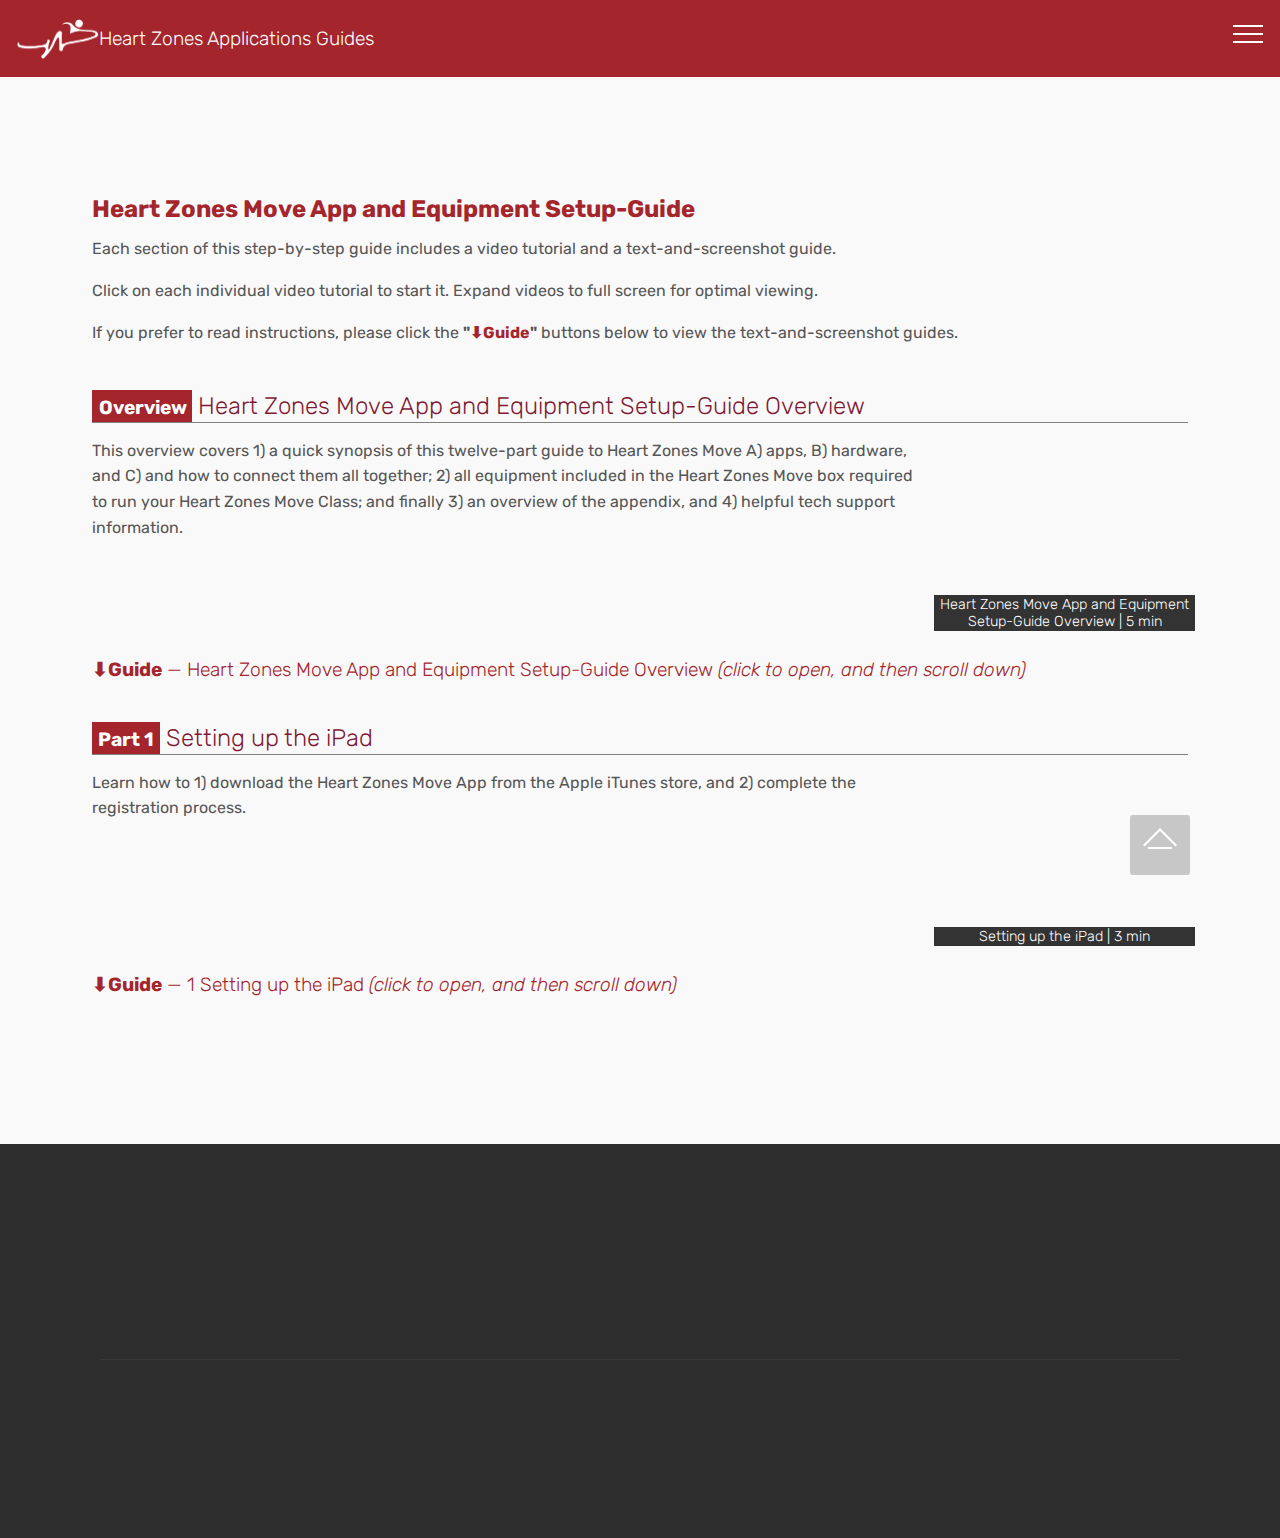
==== index.html @ 2a4f3ea7 "Minor edits" ====
<!DOCTYPE html>
<html  >
<head>
  
  <meta charset="UTF-8">
  <meta http-equiv="X-UA-Compatible" content="IE=edge">
  
  <meta name="viewport" content="width=device-width, initial-scale=1, minimum-scale=1">
  <link rel="shortcut icon" href="assets/images/hzlogo-128x64.png" type="image/x-icon">
  <meta name="description" content="">
  
  
  <title>Move App</title>
  <link rel="stylesheet" href="assets/web/assets/mobirise-icons/mobirise-icons.css">
  <link rel="stylesheet" href="assets/icon54-v4/style.css">
  <link rel="stylesheet" href="assets/bootstrap/css/bootstrap.min.css">
  <link rel="stylesheet" href="assets/bootstrap/css/bootstrap-grid.min.css">
  <link rel="stylesheet" href="assets/bootstrap/css/bootstrap-reboot.min.css">
  <link rel="stylesheet" href="assets/tether/tether.min.css">
  <link rel="stylesheet" href="assets/animatecss/animate.min.css">
  <link rel="stylesheet" href="assets/dropdown/css/style.css">
  <link rel="stylesheet" href="assets/theme/css/style.css">
  <link rel="preload" as="style" href="assets/mobirise/css/mbr-additional.css"><link rel="stylesheet" href="assets/mobirise/css/mbr-additional.css" type="text/css">
  
  
  
  
</head>
<body>
  
  <section class="menu cid-sgdgTJxlv2" once="menu" id="menu2-5">

    

    <nav class="navbar navbar-expand beta-menu navbar-dropdown align-items-center navbar-fixed-top collapsed">
        <button class="navbar-toggler navbar-toggler-right" type="button" data-toggle="collapse" data-target="#navbarSupportedContent" aria-controls="navbarSupportedContent" aria-expanded="false" aria-label="Toggle navigation">
            <div class="hamburger">
                <span></span>
                <span></span>
                <span></span>
                <span></span>
            </div>
        </button>
        <div class="menu-logo">
            <div class="navbar-brand">
                <span class="navbar-logo">
                    
                        <img src="assets/images/hzlogowhite-166x83.png" alt="Heart Zones Logo" title="" style="height: 2.6rem;">
                    
                </span>
                <span class="navbar-caption-wrap"><a class="navbar-caption text-white display-1">Heart Zones Applications Guides</a></span>
            </div>
        </div>
        <div class="collapse navbar-collapse" id="navbarSupportedContent">
            <ul class="navbar-nav nav-dropdown nav-right" data-app-modern-menu="true"><li class="nav-item">
                    <a class="nav-link link text-secondary text-primary display-4" href="https://heartzones.com/" target="_blank">
                        Main Website&nbsp;</a>
                </li><li class="nav-item"><a class="nav-link link text-secondary text-primary display-4" href="https://heartzones.com/contact-us/" target="_blank">
                        Contact Us&nbsp;</a></li></ul>
            
        </div>
    </nav>
</section>

<section class="mbr-section article content1 cid-sgdrpY4W0H" id="content1-b">
    
     

    <div class="container">
        <div class="media-container-row">
            <div class="mbr-text col-14 col-md-12 mbr-fonts-style display-5"><strong>Heart Zones Move App and Equipment Setup-Guide</strong></div>
        </div>
    </div>
        
    <a name="hallucinate"></a>

</section>

<section class="mbr-section article content1 cid-sgdqo9jwJT" id="content1-9">
    
     

    <div class="container">
        <div class="media-container-row">
            <div class="mbr-text col-14 col-md-12 mbr-fonts-style display-7"><p><span style="font-size: 1rem;">Each section of this step-by-step guide includes a video tutorial and a text-and-screenshot guide.&nbsp;</span></p><p><span style="font-size: 1rem;">Click on each individual video tutorial to start it. Expand videos to full screen for optimal viewing. </span></p><p><span style="font-size: 1rem;">If you prefer to read instructions, please click the <strong>"</strong></span><span style="font-size: 1rem; color: #a4252c;"><strong>⬇︎Guide</strong></span><span style="font-size: 1rem;"><strong>"</strong> buttons below to view the text-and-screenshot guides.&nbsp;&nbsp;</span></p></div>
        </div>
    </div>
        
    <a name="hallucinate"></a>

</section>

<section class="features10 cid-sguHgMEzos" id="features10-d">

    

    
    <div class="container">
        <div class="media-container-row">
            <div class="title col-12 col-md-12">
                <div class="media mb-0">
                    
                    
                    
                </div>
                <div class="card-box">
                    <p class="mbr-section-subtitle align-center mbr-light mbr-fonts-style display-5" style="margin-bottom: 0rem; border-bottom: 1px solid grey;"><span style="color: #fff; background: #A4252C; font-size: 1.2rem; padding: .4rem .1rem .2rem .1rem;">&nbsp;<strong>Overview&nbsp;</strong></span>&nbsp;Heart Zones Move App and Equipment Setup-Guide Overview</p>
                </div>
            </div>

            

            

            
        </div>
    </div>
</section>

<section class="header7 cid-sguHl6Md0M" id="header7-e">

    

    

    <div class="container">
        <div class="media-container-row">

            <div class="media-content align-right">
                
                <div class="mbr-section-text mbr-white pb-0">
                    <p class="mbr-text mbr-fonts-style display-7">This overview covers 1) a quick synopsis of this twelve-part guide to Heart Zones Move A) apps, B) hardware, and C) and how to connect them all together; 2) all equipment included in the Heart Zones Move box required to run your Heart Zones Move Class; and finally 3) an overview of the appendix, and 4) helpful tech support information.</p>
                </div>
                
            </div>


           <div>
               <div style="margin-bottom: -.5rem;"><iframe width="261px" height="100%" background="#333" src="https://www.youtube.com/embed/Lqd-XTZVQ7I" frameborder="0" allow="accelerometer; autoplay; encrypted-media; gyroscope; picture-in-picture" allowfullscreen=""></iframe>
               </div>
               <div style="text-align: center; width: 261px; background: #333; color: white;  line-height: 1rem; padding: 0.1rem 0rem 0.1rem 0rem;"><span class="mbr-gallery-title mbr-fonts-style display-4" style="font-size: .9em;">Heart Zones Move App and Equipment Setup-Guide Overview | 5 min</span>
               </div>
          </div>

        </div>
    </div>
</section>

<section class="accordion1 cid-sguHo7YD68" id="accordion1-f">

    
    <div class="container">
    

        <div class="media-container-row">
            <div class="col-12 col-md-12">
                <div class="section-head text-center space30">
                    
                </div>
                <div class="clearfix"></div>
                <div id="bootstrap-accordion_5" class="panel-group accordionStyles accordion" role="tablist" aria-multiselectable="true">
                    <div class="card">
                        <div class="card-header" role="tab" id="headingOne">
                            <a role="button" class="panel-title collapsed text-black" data-toggle="collapse" data-core="" href="#collapse1_5" aria-expanded="false" aria-controls="collapse1">
                                <h4 class="mbr-fonts-style display-2">
                                    <strong>⬇︎Guide</strong> — Heart Zones Move App and Equipment Setup-Guide Overview&nbsp;<em>(click to open, and then scroll down)</em></h4>
                            </a>
                        </div>
                        <div id="collapse1_5" class="panel-collapse noScroll collapse " role="tabpanel" aria-labelledby="headingOne" data-parent="#bootstrap-accordion_5">
                            <div class="panel-body p-0">
                                

                                
                                
                                
                             
                                
                                
                                
                                
 <div class="container" style="margin-top: 0rem;">
        <div class="media-container-row" style="margin-top: 0rem;">
            <div class="col-12 col-md-12" style="margin-bottom: 0rem;">
                
                <div class="media-container-row" style="margin-bottom: 0rem;">
                    <div class="media-content" style="margin-bottom: 0rem;">
                        <div class="mbr-section-text" style="margin-bottom: 0rem;">
                            <p class="mbr-text align-right mb-0 mbr-fonts-style display-7">First, open the Apple  App store on your iPad. &nbsp;</p>
                        </div>
                    </div>
                    <div class="mbr-figure" style="width: 180%;">
                     <img src="file:///Users/Zeno/Library/Application%20Support/Mobirise.com/Mobirise/virtualdavid_0040gmail_002ecom/addons/mobirise4/components" alt="Action-Perception Cycle Diagram" title="">  
                    </div>
                </div>
            </div>
        </div>
    </div>
                                
                                
                                
                                                                    <p class="mbr-fonts-style panel-text display-7" style=" border-bottom: 0px solid grey;"></p>
                                
 <div class="container">
        <div class="media-container-row">
            <div class="col-12 col-md-12">
                <div class="media-container-row">
                    <div class="media-content">
                        <div class="mbr-section-text">
                            <p class="mbr-text align-right mb-0 mbr-fonts-style display-7">Type into the app search field "heart zones move."&nbsp; <br><br>Click the "Search" button.&nbsp;<br></p>
                        </div>
                    </div>
                    <div class="mbr-figure" style="width: 180%;">
                     <img src="file:///Users/Zeno/Library/Application%20Support/Mobirise.com/Mobirise/virtualdavid_0040gmail_002ecom/addons/mobirise4/components" alt="Action-Perception Cycle Diagram" title="">  
                    </div>
                </div>
            </div>
        </div>
    </div>
                                
                                
                                                                    <p class="mbr-fonts-style panel-text display-7" style=" border-top: 0px solid grey;"></p>
                                
 <div class="container">
        <div class="media-container-row">
            <div class="col-12 col-md-12">
                <div class="media-container-row">
                    <div class="media-content">
                        <div class="mbr-section-text">
                            <p class="mbr-text align-right mb-0 mbr-fonts-style display-7">If the Heart Zones Move app does not appear try adjusting the filter in the upper-left corner to “iPad only”. <br><br>Tap download icon and wait for the app to install.</p>
                        </div>
                    </div>
                    <div class="mbr-figure" style="width: 180%;">
                     <img src="file:///Users/Zeno/Library/Application%20Support/Mobirise.com/Mobirise/virtualdavid_0040gmail_002ecom/addons/mobirise4/components" alt="Action-Perception Cycle Diagram" title="">  
                    </div>
                </div>
            </div>
        </div>
    </div>
                                
                                
      
                                                                
                                
                                                                    <p class="mbr-fonts-style panel-text display-7" style=" border-top: 0px solid grey;"></p>
                                
 <div class="container">
        <div class="media-container-row">
            <div class="col-12 col-md-12">
                <div class="media-container-row">
                    <div class="media-content">
                        <div class="mbr-section-text">
                            <p class="mbr-text align-right mb-0 mbr-fonts-style display-7">Click the "open" button when the Heart Zones Move app has finished downloading.&nbsp;</p>
                        </div>
                    </div>
                    <div class="mbr-figure" style="width: 180%;">
                     <img src="file:///Users/Zeno/Library/Application%20Support/Mobirise.com/Mobirise/virtualdavid_0040gmail_002ecom/addons/mobirise4/components" alt="Action-Perception Cycle Diagram" title="">  
                    </div>
                </div>
            </div>
        </div>
    </div>
                                
           
                                
                                
                                
                                                                    <p class="mbr-fonts-style panel-text display-7"></p>

 <div class="container">
        <div class="media-container-row">
            <div class="col-12 col-md-12">
                <div class="media-container-row">
                    <div class="media-content">
                        <div class="mbr-section-text">
                            <p class="mbr-text align-right mb-0 mbr-fonts-style display-7">Click "Allow" if this option is presented to you. &nbsp;&nbsp;</p>
                        </div>
                    </div>
                    <div class="mbr-figure" style="width: 180%;">
                     <img src="file:///Users/Zeno/Library/Application%20Support/Mobirise.com/Mobirise/virtualdavid_0040gmail_002ecom/addons/mobirise4/components" alt="Action-Perception Cycle Diagram" title="">  
                    </div>
                </div>
            </div>
        </div>
    </div>

                                
                                

                                                                     <p class="mbr-fonts-style panel-text display-7"></p>

 <div class="container">
        <div class="media-container-row">
            <div class="col-12 col-md-12">
                <div class="media-container-row">
                    <div class="media-content">
                        <div class="mbr-section-text">
                            <p class="mbr-text align-right mb-0 mbr-fonts-style display-7">Click "OK" to enable turn on your Bluetooth. &nbsp;This option will not appear if Bluetooth is on.</p>
                        </div>
                    </div>
                    <div class="mbr-figure" style="width: 180%;">
                     <img src="file:///Users/Zeno/Library/Application%20Support/Mobirise.com/Mobirise/virtualdavid_0040gmail_002ecom/addons/mobirise4/components" alt="Action-Perception Cycle Diagram" title="">  
                    </div>
                </div>
            </div>
        </div>
    </div>
                                
                                
                                
                                
                                
                                
                                
                                                                                                    <p class="mbr-fonts-style panel-text display-7"></p>

 <div class="container">
        <div class="media-container-row">
            <div class="col-12 col-md-12">
                <div class="media-container-row">
                    <div class="media-content">
                        <div class="mbr-section-text">
                            <p class="mbr-text align-right mb-0 mbr-fonts-style display-7">Click the "Sign Up" button. &nbsp;<br><br>Signing up will remove the unlicensed message (bottom-right) and give you full use of the Heart Zones Move app.</p>
                        </div>
                    </div>
                    <div class="mbr-figure" style="width: 180%;">
                     <img src="file:///Users/Zeno/Library/Application%20Support/Mobirise.com/Mobirise/virtualdavid_0040gmail_002ecom/addons/mobirise4/components" alt="Action-Perception Cycle Diagram" title="">  
                    </div>
                </div>
            </div>
        </div>
    </div>
                                
                                
                                
                                
                                
                
                                
                                
                                

                                
                                
                                
                                
                                
                                
                                
                                
                                
                                
                                
                                
                                
                                
                                
                                
                                
                                
                                                                    <p class="mbr-fonts-style panel-text display-7"></p></div>
                        </div>
                    </div>
                    
                    
                    
                    
                    
                </div>
            </div>
        </div>
    </div>
</section>

<section class="features10 cid-sgdf4qibxy" id="features10-2">

    

    
    <div class="container">
        <div class="media-container-row">
            <div class="title col-12 col-md-12">
                <div class="media mb-0">
                    
                    
                    
                </div>
                <div class="card-box">
                    <p class="mbr-section-subtitle align-center mbr-light mbr-fonts-style display-5" style="margin-bottom: 0rem; border-bottom: 1px solid grey;"><span style="color: #fff; background: #A4252C; font-size: 1.2rem; padding: .4rem .1rem .2rem .1rem;"><strong>&nbsp;Part 1</strong> </span>&nbsp;Setting up the iPad</p>
                </div>
            </div>

            

            

            
        </div>
    </div>
</section>

<section class="header7 cid-sgdn8DMhdA" id="header7-7">

    

    

    <div class="container">
        <div class="media-container-row">

            <div class="media-content align-right">
                
                <div class="mbr-section-text mbr-white pb-0">
                    <p class="mbr-text mbr-fonts-style display-7">Learn how to 1) download the Heart Zones Move App from the Apple iTunes store, and 2) complete the registration process.</p>
                </div>
                
            </div>


           <div>
               <div style="margin-bottom: -.5rem;"><iframe width="261px" height="100%" background="#333" src="https://www.youtube.com/embed/b8Zt4z0sBzw" frameborder="0" allow="accelerometer; autoplay; encrypted-media; gyroscope; picture-in-picture" allowfullscreen=""></iframe>
               </div>
               <div style="text-align: center; width: 261px; background: #333; color: white;  line-height: 1rem; padding: 0.1rem 0rem 0.1rem 0rem;"><span class="mbr-gallery-title mbr-fonts-style display-4" style="font-size: .9em;">Setting up the iPad | 3 min</span>
               </div>
          </div>

        </div>
    </div>
</section>

<section class="accordion1 cid-sgdfcOLpGk" id="accordion1-4">

    
    <div class="container">
    

        <div class="media-container-row">
            <div class="col-12 col-md-12">
                <div class="section-head text-center space30">
                    
                </div>
                <div class="clearfix"></div>
                <div id="bootstrap-accordion_8" class="panel-group accordionStyles accordion" role="tablist" aria-multiselectable="true">
                    <div class="card">
                        <div class="card-header" role="tab" id="headingOne">
                            <a role="button" class="panel-title collapsed text-black" data-toggle="collapse" data-core="" href="#collapse1_8" aria-expanded="false" aria-controls="collapse1">
                                <h4 class="mbr-fonts-style display-2">
                                    <strong>⬇︎Guide</strong> — 1 Setting up the iPad <em>(click to open, and then scroll down)</em></h4>
                            </a>
                        </div>
                        <div id="collapse1_8" class="panel-collapse noScroll collapse " role="tabpanel" aria-labelledby="headingOne" data-parent="#bootstrap-accordion_8">
                            <div class="panel-body p-0">
                                

                                
                                
                                
                             
                                
                                
                                
                                
 <div class="container" style="margin-top: 0rem;">
        <div class="media-container-row" style="margin-top: 0rem;">
            <div class="col-12 col-md-12" style="margin-bottom: 0rem;">
                
                <div class="media-container-row" style="margin-bottom: 0rem;">
                    <div class="media-content" style="margin-bottom: 0rem;">
                        <div class="mbr-section-text" style="margin-bottom: 0rem;">
                            <p class="mbr-text align-right mb-0 mbr-fonts-style display-7">First, open the Apple  App store on your iPad. &nbsp;</p>
                        </div>
                    </div>
                    <div class="mbr-figure" style="width: 180%;">
                     <img src="assets/images/1.png" alt="Action-Perception Cycle Diagram" title="">  
                    </div>
                </div>
            </div>
        </div>
    </div>
                                
                                
                                
                                                                    <p class="mbr-fonts-style panel-text display-7" style=" border-bottom: 0px solid grey;"></p>
                                
 <div class="container">
        <div class="media-container-row">
            <div class="col-12 col-md-12">
                <div class="media-container-row">
                    <div class="media-content">
                        <div class="mbr-section-text">
                            <p class="mbr-text align-right mb-0 mbr-fonts-style display-7">Type into the app search field "heart zones move."&nbsp; <br><br>Click the "Search" button.&nbsp;<br></p>
                        </div>
                    </div>
                    <div class="mbr-figure" style="width: 180%;">
                     <img src="assets/images/2.png" alt="Action-Perception Cycle Diagram" title="">  
                    </div>
                </div>
            </div>
        </div>
    </div>
                                
                                
                                                                    <p class="mbr-fonts-style panel-text display-7" style=" border-top: 0px solid grey;"></p>
                                
 <div class="container">
        <div class="media-container-row">
            <div class="col-12 col-md-12">
                <div class="media-container-row">
                    <div class="media-content">
                        <div class="mbr-section-text">
                            <p class="mbr-text align-right mb-0 mbr-fonts-style display-7">If the Heart Zones Move app does not appear try adjusting the filter in the upper-left corner to “iPad only”. <br><br>Tap download icon and wait for the app to install.</p>
                        </div>
                    </div>
                    <div class="mbr-figure" style="width: 180%;">
                     <img src="assets/images/3download-1292x969.png" alt="Action-Perception Cycle Diagram" title="">  
                    </div>
                </div>
            </div>
        </div>
    </div>
                                
                                
      
                                                                
                                
                                                                    <p class="mbr-fonts-style panel-text display-7" style=" border-top: 0px solid grey;"></p>
                                
 <div class="container">
        <div class="media-container-row">
            <div class="col-12 col-md-12">
                <div class="media-container-row">
                    <div class="media-content">
                        <div class="mbr-section-text">
                            <p class="mbr-text align-right mb-0 mbr-fonts-style display-7">Click the "open" button when the Heart Zones Move app has finished downloading.&nbsp;</p>
                        </div>
                    </div>
                    <div class="mbr-figure" style="width: 180%;">
                     <img src="assets/images/3open-1292x969.png" alt="Action-Perception Cycle Diagram" title="">  
                    </div>
                </div>
            </div>
        </div>
    </div>
                                
           
                                
                                
                                
                                                                    <p class="mbr-fonts-style panel-text display-7"></p>

 <div class="container">
        <div class="media-container-row">
            <div class="col-12 col-md-12">
                <div class="media-container-row">
                    <div class="media-content">
                        <div class="mbr-section-text">
                            <p class="mbr-text align-right mb-0 mbr-fonts-style display-7">Click "Allow" if this option is presented to you. &nbsp;&nbsp;</p>
                        </div>
                    </div>
                    <div class="mbr-figure" style="width: 180%;">
                     <img src="assets/images/4.png" alt="Action-Perception Cycle Diagram" title="">  
                    </div>
                </div>
            </div>
        </div>
    </div>

                                
                                

                                                                     <p class="mbr-fonts-style panel-text display-7"></p>

 <div class="container">
        <div class="media-container-row">
            <div class="col-12 col-md-12">
                <div class="media-container-row">
                    <div class="media-content">
                        <div class="mbr-section-text">
                            <p class="mbr-text align-right mb-0 mbr-fonts-style display-7">Click "OK" to enable turn on your Bluetooth. &nbsp;This option will not appear if Bluetooth is on.</p>
                        </div>
                    </div>
                    <div class="mbr-figure" style="width: 180%;">
                     <img src="assets/images/5.png" alt="Action-Perception Cycle Diagram" title="">  
                    </div>
                </div>
            </div>
        </div>
    </div>
                                
                                
                                
                                
                                
                                
                                
                                                                                                    <p class="mbr-fonts-style panel-text display-7"></p>

 <div class="container">
        <div class="media-container-row">
            <div class="col-12 col-md-12">
                <div class="media-container-row">
                    <div class="media-content">
                        <div class="mbr-section-text">
                            <p class="mbr-text align-right mb-0 mbr-fonts-style display-7">Click the "Sign Up" button. &nbsp;<br><br>Signing up will remove the unlicensed message (bottom-right) and give you full use of the Heart Zones Move app.</p>
                        </div>
                    </div>
                    <div class="mbr-figure" style="width: 180%;">
                     <img src="assets/images/6signup-1292x969.png" alt="Action-Perception Cycle Diagram" title="">  
                    </div>
                </div>
            </div>
        </div>
    </div>
                                
                                
                                
                                
                                
                
                                
                                
                                

                                
                                
                                
                                
                                
                                
                                
                                
                                
                                
                                
                                
                                
                                
                                
                                
                                
                                
                                                                    <p class="mbr-fonts-style panel-text display-7"></p></div>
                        </div>
                    </div>
                    
                    
                    
                    
                    
                </div>
            </div>
        </div>
    </div>
</section>

<section class="cid-sgdU7AFIzt" id="footer1-c">

    

    

    <div class="container">
        <div class="media-container-row content text-white">
            <div class="col-12 col-md-3">
                <div class="media-wrap">
                    <a href="#">
                        <img src="assets/images/hzlogo-192x96.png" alt="" title="">
                    </a>
                </div>
            </div>
            <div class="col-12 col-md-3 mbr-fonts-style display-7">

                <p class="mbr-text">North American Corporate Contacts: <br>2636 Fulton Ave Suite #100 Sacramento, California 95821, USA<br></p>
            </div>
            <div class="col-12 col-md-3 mbr-fonts-style display-7">

                <p class="mbr-text">Tech Support:<br><a href="mailto:support@heartzones.com" class="text-success">support@heartzones.com</a><br>Customer Support:<br><a href="mailto:staff@heartzones.com" class="text-primary">staff@heartzones.com</a><br><a href="mailto:support@heartzones.com" class="text-success"><br></a><br></p>
            </div>
            <div class="col-12 col-md-3 mbr-fonts-style display-7">
                       <p class="mbr-text">Phone:<br><br><a href="tel:+1-916-481-7283" class="text-primary">+1&nbsp;916-481-7283</a>, Extension 101<br></p>
                
            </div>
        </div>
        <div class="footer-lower">
            <div class="media-container-row">
                <div class="col-sm-12">

                    <hr>
                </div>
            </div>
            <div class="media-container-row mbr-white">
                <div class="col-sm-6 copyright">
                    <p class="mbr-text mbr-fonts-style display-7">
                        © Copyright 2020 Heart Zones, Inc - All Rights Reserved
                    </p>
                </div>

            </div>
        </div>
    </div>
</section>


<script src="assets/web/assets/jquery/jquery.min.js"></script>
  <script src="assets/popper/popper.min.js"></script>
  <script src="assets/bootstrap/js/bootstrap.min.js"></script>
  <script src="assets/tether/tether.min.js"></script>
  <script src="assets/smoothscroll/smooth-scroll.js"></script>
  <script src="assets/viewportchecker/jquery.viewportchecker.js"></script>
  <script src="assets/dropdown/js/nav-dropdown.js"></script>
  <script src="assets/dropdown/js/navbar-dropdown.js"></script>
  <script src="assets/touchswipe/jquery.touch-swipe.min.js"></script>
  <script src="assets/mbr-switch-arrow/mbr-switch-arrow.js"></script>
  <script src="assets/theme/js/script.js"></script>
  
  
  
 <div id="scrollToTop" class="scrollToTop mbr-arrow-up"><a style="text-align: center;"><i class="mbr-arrow-up-icon mbr-arrow-up-icon-cm cm-icon cm-icon-smallarrow-up"></i></a></div>
    <input name="animation" type="hidden">
  </body>
</html>
---- assets/theme/css/style.css ----
/*!
 * Mobirise v4 theme (https://mobirise.com/)
 * Copyright 2017 Mobirise
 */
section {
  background-color: #eeeeee;
}

.form-control:focus {
  box-shadow: none;
}

:focus {
  outline: none;
}

body {
  font-style: normal;
  line-height: 1.5;
}

section,
.container,
.container-fluid {
  position: relative;
  word-wrap: break-word;
}

a.mbr-iconfont:hover {
  text-decoration: none;
}

.article .lead p,
.article .lead ul,
.article .lead ol,
.article .lead pre,
.article .lead blockquote {
  margin-bottom: 0;
}

ul,
ol,
pre,
blockquote {
  margin-bottom: 2.3125rem;
}

pre {
  background: #f4f4f4;
  padding: 10px 24px;
  white-space: pre-wrap;
}

.inactive {
  -webkit-user-select: none;
  -moz-user-select: none;
  -ms-user-select: none;
  user-select: none;
  pointer-events: none;
  -webkit-user-drag: none;
  user-drag: none;
}

.mbr-section__comments .row {
  justify-content: center;
  -webkit-justify-content: center;
}

a {
  font-style: normal;
  font-weight: 400;
  cursor: pointer;
}

a, a:hover {
  text-decoration: none;
}

figure {
  margin-bottom: 0;
}

body {
  color: #232323;
}

h1,
h2,
h3,
h4,
h5,
h6,
.h1,
.h2,
.h3,
.h4,
.h5,
.h6,
.display-1,
.display-2,
.display-3,
.display-4 {
  line-height: 1;
  word-break: break-word;
  word-wrap: break-word;
}

.mbr-section-title {
  font-style: normal;
  line-height: 1.2;
}

.mbr-section-subtitle {
  line-height: 1.3;
}

.mbr-text {
  font-style: normal;
  line-height: 1.6;
}

b,
strong {
  font-weight: bold;
}

blockquote {
  padding: 10px 0 10px 20px;
  position: relative;
  border-left: 2px solid;
  border-color: #ff3366;
}

input:-webkit-autofill, input:-webkit-autofill:hover, input:-webkit-autofill:focus, input:-webkit-autofill:active {
  transition-delay: 9999s;
  transition-property: background-color, color;
}

textarea[type='hidden'] {
  display: none;
}

body {
  position: relative;
}

section {
  background-position: 50% 50%;
  background-repeat: no-repeat;
  background-size: cover;
}

section .mbr-background-video,
section .mbr-background-video-preview {
  position: absolute;
  bottom: 0;
  left: 0;
  right: 0;
  top: 0;
}

.hidden {
  visibility: hidden;
}

.mbr-z-index20 {
  z-index: 20;
}

/*! Base colors */
.mbr-white {
  color: #ffffff;
}

.mbr-black {
  color: #000000;
}

.mbr-bg-white {
  background-color: #ffffff;
}

.mbr-bg-black {
  background-color: #000000;
}

/*! Text-aligns */
.align-left {
  text-align: left;
}

.align-center {
  text-align: center;
}

.align-right {
  text-align: right;
}

@media (max-width: 767px) {
  .align-left,
  .align-center,
  .align-right,
  .mbr-section-btn,
  .mbr-section-title {
    text-align: center;
  }
}

/*! Font-weight  */
.mbr-light {
  font-weight: 300;
}

.mbr-regular {
  font-weight: 400;
}

.mbr-semibold {
  font-weight: 500;
}

.mbr-bold {
  font-weight: 700;
}

/*! Media  */
.media-size-item {
  -moz-flex: 1 1 auto;
  -o-flex: 1 1 auto;
  flex: 1 1 auto;
}

.media-content {
  flex-basis: 100%;
}

.media-container-row {
  display: flex;
  flex-direction: row;
  flex-wrap: wrap;
  justify-content: center;
  align-content: center;
  align-items: start;
}

.media-container-row .media-size-item {
  width: 400px;
}

.media-container-column {
  display: flex;
  flex-direction: column;
  flex-wrap: wrap;
  justify-content: center;
  align-content: center;
  align-items: stretch;
}

.media-container-column > * {
  width: 100%;
}

@media (min-width: 992px) {
  .media-container-row {
    flex-wrap: nowrap;
  }
}

figure {
  overflow: hidden;
}

figure[mbr-media-size] {
  transition: width 0.1s;
}

.mbr-figure img,
.mbr-figure iframe {
  display: block;
  width: 100%;
}

.card {
  background-color: transparent;
  border: none;
}

.card-box {
  width: 100%;
}

.card-img {
  text-align: center;
  flex-shrink: 0;
  -webkit-flex-shrink: 0;
}

.media {
  max-width: 100%;
  margin: 0 auto;
}

.mbr-figure {
  -ms-grid-row-align: center;
  align-self: center;
}

.media-container > div {
  max-width: 100%;
}

.mbr-figure img,
.card-img img {
  width: 100%;
}

@media (max-width: 991px) {
  .media-size-item {
    width: auto !important;
  }
  .media {
    width: auto;
  }
  .mbr-figure {
    width: 100% !important;
  }
}

/*! Buttons */
.btn {
  font-weight: 500;
  border-width: 2px;
  font-style: normal;
  letter-spacing: 1px;
  margin: .4rem .8rem;
  white-space: normal;
  transition: all .3s ease-in-out;
  display: inline-flex;
  align-items: center;
  justify-content: center;
  word-break: break-word;
  -webkit-align-items: center;
  -webkit-justify-content: center;
  display: -webkit-inline-flex;
}

.btn-sm {
  font-weight: 500;
  letter-spacing: 1px;
  transition: all .3s ease-in-out;
}

.btn-md {
  font-weight: 500;
  letter-spacing: 1px;
  margin: .4rem .8rem !important;
  transition: all .3s ease-in-out;
}

.btn-lg {
  font-weight: 500;
  letter-spacing: 1px;
  margin: .4rem .8rem !important;
  transition: all .3s ease-in-out;
}

.mbr-section-btn {
  margin-left: -0.25rem;
  margin-right: -0.25rem;
  font-size: 0;
}

nav .mbr-section-btn {
  margin-left: 0rem;
  margin-right: 0rem;
}

.btn-form {
  border-radius: 0;
}

.btn-form:hover {
  cursor: pointer;
}

/*! Btn icon margin */
.btn .mbr-iconfont,
.btn.btn-sm .mbr-iconfont {
  cursor: pointer;
  margin-right: 0.5rem;
}

.btn.btn-md .mbr-iconfont,
.btn.btn-md .mbr-iconfont {
  margin-right: 0.8rem;
}

.mbr-regular {
  font-weight: 400;
}

.mbr-semibold {
  font-weight: 500;
}

.mbr-bold {
  font-weight: 700;
}

[type='submit'] {
  -webkit-appearance: none;
}

/*! Full-screen */
.mbr-fullscreen .mbr-overlay {
  min-height: 100vh;
}

.mbr-fullscreen {
  display: flex;
  display: -moz-flex;
  display: -ms-flex;
  display: -o-flex;
  align-items: center;
  -webkit-align-items: center;
  min-height: 100vh;
  padding-top: 3rem;
  padding-bottom: 3rem;
}

/*! Map */
.map {
  height: 25rem;
  position: relative;
}

.map iframe {
  width: 100%;
  height: 100%;
}

.mbr-overlay {
  background-color: #000;
  bottom: 0;
  left: 0;
  opacity: .5;
  position: absolute;
  right: 0;
  top: 0;
  z-index: 0;
  pointer-events: none;
}

/* Form */
blockquote {
  font-style: italic;
  padding: 10px 0 10px 20px;
  font-size: 1.09rem;
  position: relative;
  border-width: 3px;
}

.form-control {
  background-color: #f5f5f5;
  box-shadow: none;
  color: #565656;
  line-height: 1.43;
  min-height: 3.5em;
  padding: 1.07em .5em;
}

.form-control, .form-control:focus {
  border: 1px solid #e8e8e8;
}

.form-active .form-control:invalid {
  border-color: red;
}

.form-control-label {
  position: relative;
  cursor: pointer;
  margin-bottom: .357em;
  padding: 0;
}

.alert {
  color: #ffffff;
  border-radius: 0;
  border: 0;
  font-size: .875rem;
  line-height: 1.5;
  margin-bottom: 1.875rem;
  padding: 1.25rem;
  position: relative;
}

.alert.alert-form::after {
  background-color: inherit;
  bottom: -7px;
  content: "";
  display: block;
  height: 14px;
  left: 50%;
  margin-left: -7px;
  position: absolute;
  transform: rotate(45deg);
  width: 14px;
  -webkit-transform: rotate(45deg);
}

.form-asterisk {
  font-family: initial;
  position: absolute;
  top: -2px;
  font-weight: normal;
}

/*! Scroll to top arrow */
#scrollToTop a i:before {
  content: '';
  position: absolute;
  height: 40%;
  top: 25%;
  background: #fff;
  width: 2px;
  left: calc(50% - 1px);
}

#scrollToTop a i:after {
  content: '';
  position: absolute;
  display: block;
  border-top: 2px solid #fff;
  border-right: 2px solid #fff;
  width: 40%;
  height: 40%;
  left: 30%;
  bottom: 30%;
  transform: rotate(135deg);
  -webkit-transform: rotate(135deg);
}

.mbr-arrow-up {
  bottom: 25px;
  right: 90px;
  position: fixed;
  text-align: right;
  z-index: 5000;
  color: #ffffff;
  font-size: 32px;
  transform: rotate(180deg);
  -webkit-transform: rotate(180deg);
}

.mbr-arrow-up a {
  background: rgba(0, 0, 0, 0.2);
  border-radius: 3px;
  color: #fff;
  display: inline-block;
  height: 60px;
  width: 60px;
  outline-style: none !important;
  position: relative;
  text-decoration: none;
  transition: all 0.3s ease-in-out;
  cursor: pointer;
  text-align: center;
}

.mbr-arrow-up a:hover {
  background-color: rgba(0, 0, 0, 0.4);
}

.mbr-arrow-up a i {
  line-height: 60px;
}

.mbr-arrow-up-icon {
  display: block;
  color: #fff;
}

.mbr-arrow-up-icon::before {
  content: '\203a';
  display: inline-block;
  font-family: serif;
  font-size: 32px;
  line-height: 1;
  font-style: normal;
  position: relative;
  top: 6px;
  left: -4px;
  -webkit-transform: rotate(-90deg);
  transform: rotate(-90deg);
}

/*! Arrow Down */
.mbr-arrow {
  position: absolute;
  bottom: 45px;
  left: 50%;
  width: 60px;
  height: 60px;
  cursor: pointer;
  background-color: rgba(80, 80, 80, 0.5);
  border-radius: 50%;
  -webkit-transform: translateX(-50%);
  transform: translateX(-50%);
}

.mbr-arrow > a {
  display: inline-block;
  text-decoration: none;
  outline-style: none;
  -webkit-animation: arrowdown 1.7s ease-in-out infinite;
  animation: arrowdown 1.7s ease-in-out infinite;
}

.mbr-arrow > a > i {
  position: absolute;
  top: -2px;
  left: 15px;
  font-size: 2rem;
}

@keyframes arrowdown {
  0% {
    transform: translateY(0px);
    -webkit-transform: translateY(0px);
  }
  50% {
    transform: translateY(-5px);
    -webkit-transform: translateY(-5px);
  }
  100% {
    transform: translateY(0px);
    -webkit-transform: translateY(0px);
  }
}

@-webkit-keyframes arrowdown {
  0% {
    transform: translateY(0px);
    -webkit-transform: translateY(0px);
  }
  50% {
    transform: translateY(-5px);
    -webkit-transform: translateY(-5px);
  }
  100% {
    transform: translateY(0px);
    -webkit-transform: translateY(0px);
  }
}

@media (max-width: 500px) {
  .mbr-arrow-up {
    left: 50%;
    right: auto;
    transform: translateX(-50%) rotate(180deg);
    -webkit-transform: translateX(-50%) rotate(180deg);
  }
}

/*Gradients animation*/
@keyframes gradient-animation {
  from {
    background-position: 0% 100%;
    -webkit-animation-timing-function: ease-in-out;
            animation-timing-function: ease-in-out;
  }
  to {
    background-position: 100% 0%;
    -webkit-animation-timing-function: ease-in-out;
            animation-timing-function: ease-in-out;
  }
}

@-webkit-keyframes gradient-animation {
  from {
    background-position: 0% 100%;
    -webkit-animation-timing-function: ease-in-out;
            animation-timing-function: ease-in-out;
  }
  to {
    background-position: 100% 0%;
    -webkit-animation-timing-function: ease-in-out;
            animation-timing-function: ease-in-out;
  }
}

.bg-gradient {
  background-size: 200% 200%;
  animation: gradient-animation 5s infinite alternate;
  -webkit-animation: gradient-animation 5s infinite alternate;
}

.menu .navbar-brand {
  display: -webkit-flex;
}

.menu .navbar-brand span {
  display: flex;
  display: -webkit-flex;
}

.menu .navbar-brand .navbar-caption-wrap {
  display: -webkit-flex;
}

.menu .navbar-brand .navbar-logo img {
  display: -webkit-flex;
}

@media (min-width: 768px) and (max-width: 1023px) {
  .menu .navbar-toggleable-sm .navbar-nav {
    display: -ms-flexbox;
  }
}

@media (max-width: 1023px) {
  .menu .navbar-collapse {
    max-height: 93.5vh;
  }
  .menu .navbar-collapse.show {
    overflow: auto;
  }
}

@media (min-width: 1024px) {
  .menu .navbar-nav.nav-dropdown {
    display: -webkit-flex;
  }
  .menu .navbar-toggleable-sm .navbar-collapse {
    display: -webkit-flex !important;
  }
  .menu .collapsed .navbar-collapse {
    max-height: 93.5vh;
  }
  .menu .collapsed .navbar-collapse.show {
    overflow: auto;
  }
}

@media (max-width: 767px) {
  .menu .navbar-collapse {
    max-height: 80vh;
  }
}

/* Others*/
.note-check a[data-value=Rubik] {
  font-style: normal;
}

.mbr-arrow a {
  color: #ffffff;
}

@media (max-width: 767px) {
  .mbr-arrow {
    display: none;
  }
}

.navbar {
  display: -webkit-flex;
  -webkit-flex-wrap: wrap;
  -webkit-align-items: center;
  -webkit-justify-content: space-between;
}

.navbar-collapse {
  -webkit-flex-basis: 100%;
  -webkit-flex-grow: 1;
  -webkit-align-items: center;
}

.nav-dropdown .link {
  padding: 0.667em 1.667em !important;
  margin: 0 !important;
}

.nav {
  display: -webkit-flex;
  -webkit-flex-wrap: wrap;
}

.row {
  display: -webkit-flex;
  -webkit-flex-wrap: wrap;
}

.justify-content-center {
  -webkit-justify-content: center;
}

.form-inline {
  display: -webkit-flex;
  -webkit-align-items: center;
}

.card-wrapper {
  -webkit-flex: 1;
}

.carousel-control {
  z-index: 10;
  display: -webkit-flex;
  -webkit-align-items: center;
  -webkit-justify-content: center;
}

.carousel-controls {
  display: -webkit-flex;
}

.media {
  display: -webkit-flex;
}

.form-group:focus {
  outline: none;
}

.jq-selectbox__select {
  padding: 1.07em 0.5em;
  position: absolute;
  top: 0;
  left: 0;
  width: 100%;
}

.jq-selectbox__dropdown {
  position: absolute;
  top: 100%;
  left: 0 !important;
  width: 100% !important;
}

.jq-selectbox__trigger-arrow {
  -webkit-transform: translateY(-50%);
          transform: translateY(-50%);
}

.jq-selectbox li {
  padding: 1.07em 0.5em;
}

input[type='range'] {
  padding-left: 0 !important;
  padding-right: 0 !important;
}

.modal-dialog,
.modal-content {
  height: 100%;
}

.modal-dialog .carousel-inner {
  height: calc(100vh - 1.75rem);
}

@media (max-width: 575px) {
  .modal-dialog .carousel-inner {
    height: calc(100vh - 1rem);
  }
}

.carousel-item {
  text-align: center;
}

.carousel-item img {
  margin: auto;
}

.navbar-toggler {
  align-self: flex-start;
  padding: 0.25rem 0.75rem;
  font-size: 1.25rem;
  line-height: 1;
  background: transparent;
  border: 1px solid transparent;
  border-radius: 0.25rem;
}

.navbar-toggler:focus,
.navbar-toggler:hover {
  text-decoration: none;
}

.navbar-toggler-icon {
  display: inline-block;
  width: 1.5em;
  height: 1.5em;
  vertical-align: middle;
  content: '';
  background: no-repeat center center;
  background-size: 100% 100%;
}

.navbar-toggler-left {
  position: absolute;
  left: 1rem;
}

.navbar-toggler-right {
  position: absolute;
  right: 1rem;
}

@media (max-width: 575px) {
  .navbar-toggleable .navbar-nav .dropdown-menu {
    position: static;
    float: none;
  }
  .navbar-toggleable > .container {
    padding-right: 0;
    padding-left: 0;
  }
}

@media (min-width: 576px) {
  .navbar-toggleable {
    flex-direction: row;
    flex-wrap: nowrap;
    align-items: center;
  }
  .navbar-toggleable .navbar-nav {
    flex-direction: row;
  }
  .navbar-toggleable .navbar-nav .nav-link {
    padding-right: 0.5rem;
    padding-left: 0.5rem;
  }
  .navbar-toggleable > .container {
    display: flex;
    flex-wrap: nowrap;
    align-items: center;
  }
  .navbar-toggleable .navbar-collapse {
    display: flex !important;
    width: 100%;
  }
  .navbar-toggleable .navbar-toggler {
    display: none;
  }
}

@media (max-width: 767px) {
  .navbar-toggleable-sm .navbar-nav .dropdown-menu {
    position: static;
    float: none;
  }
  .navbar-toggleable-sm > .container {
    padding-right: 0;
    padding-left: 0;
  }
}

@media (min-width: 768px) {
  .navbar-toggleable-sm {
    flex-direction: row;
    flex-wrap: nowrap;
    align-items: center;
  }
  .navbar-toggleable-sm .navbar-nav {
    flex-direction: row;
  }
  .navbar-toggleable-sm .navbar-nav .nav-link {
    padding-right: 0.5rem;
    padding-left: 0.5rem;
  }
  .navbar-toggleable-sm > .container {
    display: flex;
    flex-wrap: nowrap;
    align-items: center;
  }
  .navbar-toggleable-sm .navbar-collapse {
    display: none;
    width: 100%;
  }
  .navbar-toggleable-sm .navbar-toggler {
    display: none;
  }
}

@media (max-width: 1023px) {
  .navbar-toggleable-md .navbar-nav .dropdown-menu {
    position: static;
    float: none;
  }
  .navbar-toggleable-md > .container {
    padding-right: 0;
    padding-left: 0;
  }
}

@media (min-width: 1024px) {
  .navbar-toggleable-md {
    flex-direction: row;
    flex-wrap: nowrap;
    align-items: center;
  }
  .navbar-toggleable-md .navbar-nav {
    flex-direction: row;
  }
  .navbar-toggleable-md .navbar-nav .nav-link {
    padding-right: 0.5rem;
    padding-left: 0.5rem;
  }
  .navbar-toggleable-md > .container {
    display: flex;
    flex-wrap: nowrap;
    align-items: center;
  }
  .navbar-toggleable-md .navbar-collapse {
    display: flex !important;
    width: 100%;
  }
  .navbar-toggleable-md .navbar-toggler {
    display: none;
  }
}

@media (max-width: 1199px) {
  .navbar-toggleable-lg .navbar-nav .dropdown-menu {
    position: static;
    float: none;
  }
  .navbar-toggleable-lg > .container {
    padding-right: 0;
    padding-left: 0;
  }
}

@media (min-width: 1200px) {
  .navbar-toggleable-lg {
    flex-direction: row;
    flex-wrap: nowrap;
    align-items: center;
  }
  .navbar-toggleable-lg .navbar-nav {
    flex-direction: row;
  }
  .navbar-toggleable-lg .navbar-nav .nav-link {
    padding-right: 0.5rem;
    padding-left: 0.5rem;
  }
  .navbar-toggleable-lg > .container {
    display: flex;
    flex-wrap: nowrap;
    align-items: center;
  }
  .navbar-toggleable-lg .navbar-collapse {
    display: flex !important;
    width: 100%;
  }
  .navbar-toggleable-lg .navbar-toggler {
    display: none;
  }
}

.navbar-toggleable-xl {
  flex-direction: row;
  flex-wrap: nowrap;
  align-items: center;
}

.navbar-toggleable-xl .navbar-nav .dropdown-menu {
  position: static;
  float: none;
}

.navbar-toggleable-xl > .container {
  padding-right: 0;
  padding-left: 0;
}

.navbar-toggleable-xl .navbar-nav {
  flex-direction: row;
}

.navbar-toggleable-xl .navbar-nav .nav-link {
  padding-right: 0.5rem;
  padding-left: 0.5rem;
}

.navbar-toggleable-xl > .container {
  display: flex;
  flex-wrap: nowrap;
  align-items: center;
}

.navbar-toggleable-xl .navbar-collapse {
  display: flex !important;
  width: 100%;
}

.navbar-toggleable-xl .navbar-toggler {
  display: none;
}

.card-img {
  width: auto;
}

.menu .navbar.collapsed:not(.beta-menu) {
  flex-direction: column;
}

.carousel-item.active,
.carousel-item-next,
.carousel-item-prev {
  display: flex;
}

.note-air-layout .dropup .dropdown-menu,
.note-air-layout .navbar-fixed-bottom .dropdown .dropdown-menu {
  bottom: initial !important;
}

html,
body {
  height: auto;
  min-height: 100vh;
}

.dropup .dropdown-toggle::after {
  display: none;
}
---- assets/mobirise/css/mbr-additional.css ----
@import url(https://fonts.googleapis.com/css?family=Rubik:300,400,500,600,700,800,900,300i,400i,500i,600i,700i,800i,900i&display=swap);





body {
  font-family: Rubik;
}
.display-1 {
  font-family: 'Rubik', sans-serif;
  font-size: 1.2rem;
  font-display: swap;
}
.display-1 > .mbr-iconfont {
  font-size: 1.92rem;
}
.display-2 {
  font-family: 'Rubik', sans-serif;
  font-size: 1.2rem;
  font-display: swap;
}
.display-2 > .mbr-iconfont {
  font-size: 1.92rem;
}
.display-4 {
  font-family: 'Rubik', sans-serif;
  font-size: 1rem;
  font-display: swap;
}
.display-4 > .mbr-iconfont {
  font-size: 1.6rem;
}
.display-5 {
  font-family: 'Rubik', sans-serif;
  font-size: 1.5rem;
  font-display: swap;
}
.display-5 > .mbr-iconfont {
  font-size: 2.4rem;
}
.display-7 {
  font-family: 'Rubik', sans-serif;
  font-size: 1rem;
  font-display: swap;
}
.display-7 > .mbr-iconfont {
  font-size: 1.6rem;
}
/* ---- Fluid typography for mobile devices ---- */
/* 1.4 - font scale ratio ( bootstrap == 1.42857 ) */
/* 100vw - current viewport width */
/* (48 - 20)  48 == 48rem == 768px, 20 == 20rem == 320px(minimal supported viewport) */
/* 0.65 - min scale variable, may vary */
@media (max-width: 768px) {
  .display-1 {
    font-size: 0.96rem;
    font-size: calc( 1.07rem + (1.2 - 1.07) * ((100vw - 20rem) / (48 - 20)));
    line-height: calc( 1.4 * (1.07rem + (1.2 - 1.07) * ((100vw - 20rem) / (48 - 20))));
  }
  .display-2 {
    font-size: 0.96rem;
    font-size: calc( 1.07rem + (1.2 - 1.07) * ((100vw - 20rem) / (48 - 20)));
    line-height: calc( 1.4 * (1.07rem + (1.2 - 1.07) * ((100vw - 20rem) / (48 - 20))));
  }
  .display-4 {
    font-size: 0.8rem;
    font-size: calc( 1rem + (1 - 1) * ((100vw - 20rem) / (48 - 20)));
    line-height: calc( 1.4 * (1rem + (1 - 1) * ((100vw - 20rem) / (48 - 20))));
  }
  .display-5 {
    font-size: 1.2rem;
    font-size: calc( 1.175rem + (1.5 - 1.175) * ((100vw - 20rem) / (48 - 20)));
    line-height: calc( 1.4 * (1.175rem + (1.5 - 1.175) * ((100vw - 20rem) / (48 - 20))));
  }
}
/* Buttons */
.btn {
  padding: 1rem 3rem;
  border-radius: 3px;
}
.btn-sm {
  padding: 0.6rem 1.5rem;
  border-radius: 3px;
}
.btn-md {
  padding: 1rem 3rem;
  border-radius: 3px;
}
.btn-lg {
  padding: 1.2rem 3.2rem;
  border-radius: 3px;
}
.bg-primary {
  background-color: #ffdc00 !important;
}
.bg-success {
  background-color: #ffdc00 !important;
}
.bg-info {
  background-color: #82786e !important;
}
.bg-warning {
  background-color: #879a9f !important;
}
.bg-danger {
  background-color: #b1a374 !important;
}
.btn-primary,
.btn-primary:active {
  background-color: #ffdc00 !important;
  border-color: #ffdc00 !important;
  color: #000000 !important;
}
.btn-primary:hover,
.btn-primary:focus,
.btn-primary.focus,
.btn-primary.active {
  color: #000000 !important;
  background-color: #b39a00 !important;
  border-color: #b39a00 !important;
}
.btn-primary.disabled,
.btn-primary:disabled {
  color: #000000 !important;
  background-color: #b39a00 !important;
  border-color: #b39a00 !important;
}
.btn-secondary,
.btn-secondary:active {
  background-color: #ffffff !important;
  border-color: #ffffff !important;
  color: #808080 !important;
}
.btn-secondary:hover,
.btn-secondary:focus,
.btn-secondary.focus,
.btn-secondary.active {
  color: #808080 !important;
  background-color: #d9d9d9 !important;
  border-color: #d9d9d9 !important;
}
.btn-secondary.disabled,
.btn-secondary:disabled {
  color: #808080 !important;
  background-color: #d9d9d9 !important;
  border-color: #d9d9d9 !important;
}
.btn-info,
.btn-info:active {
  background-color: #82786e !important;
  border-color: #82786e !important;
  color: #ffffff !important;
}
.btn-info:hover,
.btn-info:focus,
.btn-info.focus,
.btn-info.active {
  color: #ffffff !important;
  background-color: #59524b !important;
  border-color: #59524b !important;
}
.btn-info.disabled,
.btn-info:disabled {
  color: #ffffff !important;
  background-color: #59524b !important;
  border-color: #59524b !important;
}
.btn-success,
.btn-success:active {
  background-color: #ffdc00 !important;
  border-color: #ffdc00 !important;
  color: #000000 !important;
}
.btn-success:hover,
.btn-success:focus,
.btn-success.focus,
.btn-success.active {
  color: #000000 !important;
  background-color: #b39a00 !important;
  border-color: #b39a00 !important;
}
.btn-success.disabled,
.btn-success:disabled {
  color: #000000 !important;
  background-color: #b39a00 !important;
  border-color: #b39a00 !important;
}
.btn-warning,
.btn-warning:active {
  background-color: #879a9f !important;
  border-color: #879a9f !important;
  color: #ffffff !important;
}
.btn-warning:hover,
.btn-warning:focus,
.btn-warning.focus,
.btn-warning.active {
  color: #ffffff !important;
  background-color: #617479 !important;
  border-color: #617479 !important;
}
.btn-warning.disabled,
.btn-warning:disabled {
  color: #ffffff !important;
  background-color: #617479 !important;
  border-color: #617479 !important;
}
.btn-danger,
.btn-danger:active {
  background-color: #b1a374 !important;
  border-color: #b1a374 !important;
  color: #ffffff !important;
}
.btn-danger:hover,
.btn-danger:focus,
.btn-danger.focus,
.btn-danger.active {
  color: #ffffff !important;
  background-color: #8b7d4e !important;
  border-color: #8b7d4e !important;
}
.btn-danger.disabled,
.btn-danger:disabled {
  color: #ffffff !important;
  background-color: #8b7d4e !important;
  border-color: #8b7d4e !important;
}
.btn-white {
  color: #333333 !important;
}
.btn-white,
.btn-white:active {
  background-color: #ffffff !important;
  border-color: #ffffff !important;
  color: #808080 !important;
}
.btn-white:hover,
.btn-white:focus,
.btn-white.focus,
.btn-white.active {
  color: #808080 !important;
  background-color: #d9d9d9 !important;
  border-color: #d9d9d9 !important;
}
.btn-white.disabled,
.btn-white:disabled {
  color: #808080 !important;
  background-color: #d9d9d9 !important;
  border-color: #d9d9d9 !important;
}
.btn-black,
.btn-black:active {
  background-color: #333333 !important;
  border-color: #333333 !important;
  color: #ffffff !important;
}
.btn-black:hover,
.btn-black:focus,
.btn-black.focus,
.btn-black.active {
  color: #ffffff !important;
  background-color: #0d0d0d !important;
  border-color: #0d0d0d !important;
}
.btn-black.disabled,
.btn-black:disabled {
  color: #ffffff !important;
  background-color: #0d0d0d !important;
  border-color: #0d0d0d !important;
}
.btn-primary-outline,
.btn-primary-outline:active {
  background: none;
  border-color: #998400;
  color: #998400;
}
.btn-primary-outline:hover,
.btn-primary-outline:focus,
.btn-primary-outline.focus,
.btn-primary-outline.active {
  color: #000000;
  background-color: #ffdc00;
  border-color: #ffdc00;
}
.btn-primary-outline.disabled,
.btn-primary-outline:disabled {
  color: #000000 !important;
  background-color: #ffdc00 !important;
  border-color: #ffdc00 !important;
}
.btn-secondary-outline,
.btn-secondary-outline:active {
  background: none;
  border-color: #cccccc;
  color: #cccccc;
}
.btn-secondary-outline:hover,
.btn-secondary-outline:focus,
.btn-secondary-outline.focus,
.btn-secondary-outline.active {
  color: #808080;
  background-color: #ffffff;
  border-color: #ffffff;
}
.btn-secondary-outline.disabled,
.btn-secondary-outline:disabled {
  color: #808080 !important;
  background-color: #ffffff !important;
  border-color: #ffffff !important;
}
.btn-info-outline,
.btn-info-outline:active {
  background: none;
  border-color: #4b453f;
  color: #4b453f;
}
.btn-info-outline:hover,
.btn-info-outline:focus,
.btn-info-outline.focus,
.btn-info-outline.active {
  color: #ffffff;
  background-color: #82786e;
  border-color: #82786e;
}
.btn-info-outline.disabled,
.btn-info-outline:disabled {
  color: #ffffff !important;
  background-color: #82786e !important;
  border-color: #82786e !important;
}
.btn-success-outline,
.btn-success-outline:active {
  background: none;
  border-color: #998400;
  color: #998400;
}
.btn-success-outline:hover,
.btn-success-outline:focus,
.btn-success-outline.focus,
.btn-success-outline.active {
  color: #000000;
  background-color: #ffdc00;
  border-color: #ffdc00;
}
.btn-success-outline.disabled,
.btn-success-outline:disabled {
  color: #000000 !important;
  background-color: #ffdc00 !important;
  border-color: #ffdc00 !important;
}
.btn-warning-outline,
.btn-warning-outline:active {
  background: none;
  border-color: #55666b;
  color: #55666b;
}
.btn-warning-outline:hover,
.btn-warning-outline:focus,
.btn-warning-outline.focus,
.btn-warning-outline.active {
  color: #ffffff;
  background-color: #879a9f;
  border-color: #879a9f;
}
.btn-warning-outline.disabled,
.btn-warning-outline:disabled {
  color: #ffffff !important;
  background-color: #879a9f !important;
  border-color: #879a9f !important;
}
.btn-danger-outline,
.btn-danger-outline:active {
  background: none;
  border-color: #7a6e45;
  color: #7a6e45;
}
.btn-danger-outline:hover,
.btn-danger-outline:focus,
.btn-danger-outline.focus,
.btn-danger-outline.active {
  color: #ffffff;
  background-color: #b1a374;
  border-color: #b1a374;
}
.btn-danger-outline.disabled,
.btn-danger-outline:disabled {
  color: #ffffff !important;
  background-color: #b1a374 !important;
  border-color: #b1a374 !important;
}
.btn-black-outline,
.btn-black-outline:active {
  background: none;
  border-color: #000000;
  color: #000000;
}
.btn-black-outline:hover,
.btn-black-outline:focus,
.btn-black-outline.focus,
.btn-black-outline.active {
  color: #ffffff;
  background-color: #333333;
  border-color: #333333;
}
.btn-black-outline.disabled,
.btn-black-outline:disabled {
  color: #ffffff !important;
  background-color: #333333 !important;
  border-color: #333333 !important;
}
.btn-white-outline,
.btn-white-outline:active,
.btn-white-outline.active {
  background: none;
  border-color: #ffffff;
  color: #ffffff;
}
.btn-white-outline:hover,
.btn-white-outline:focus,
.btn-white-outline.focus {
  color: #333333;
  background-color: #ffffff;
  border-color: #ffffff;
}
.text-primary {
  color: #ffdc00 !important;
}
.text-secondary {
  color: #ffffff !important;
}
.text-success {
  color: #ffdc00 !important;
}
.text-info {
  color: #82786e !important;
}
.text-warning {
  color: #879a9f !important;
}
.text-danger {
  color: #b1a374 !important;
}
.text-white {
  color: #ffffff !important;
}
.text-black {
  color: #000000 !important;
}
a.text-primary:hover,
a.text-primary:focus {
  color: #998400 !important;
}
a.text-secondary:hover,
a.text-secondary:focus {
  color: #cccccc !important;
}
a.text-success:hover,
a.text-success:focus {
  color: #998400 !important;
}
a.text-info:hover,
a.text-info:focus {
  color: #4b453f !important;
}
a.text-warning:hover,
a.text-warning:focus {
  color: #55666b !important;
}
a.text-danger:hover,
a.text-danger:focus {
  color: #7a6e45 !important;
}
a.text-white:hover,
a.text-white:focus {
  color: #b3b3b3 !important;
}
a.text-black:hover,
a.text-black:focus {
  color: #4d4d4d !important;
}
.alert-success {
  background-color: #70c770;
}
.alert-info {
  background-color: #82786e;
}
.alert-warning {
  background-color: #879a9f;
}
.alert-danger {
  background-color: #b1a374;
}
.mbr-section-btn a.btn:not(.btn-form) {
  border-radius: 100px;
}
.mbr-section-btn a.btn:not(.btn-form):hover,
.mbr-section-btn a.btn:not(.btn-form):focus {
  box-shadow: none !important;
}
.mbr-section-btn a.btn:not(.btn-form):hover,
.mbr-section-btn a.btn:not(.btn-form):focus {
  box-shadow: 0 10px 40px 0 rgba(0, 0, 0, 0.2) !important;
  -webkit-box-shadow: 0 10px 40px 0 rgba(0, 0, 0, 0.2) !important;
}
.mbr-gallery-filter li a {
  border-radius: 100px !important;
}
.mbr-gallery-filter li.active .btn {
  background-color: #ffdc00;
  border-color: #ffdc00;
  color: #191600;
}
.mbr-gallery-filter li.active .btn:focus {
  box-shadow: none;
}
.nav-tabs .nav-link {
  border-radius: 100px !important;
}
a,
a:hover {
  color: #ffdc00;
}
.mbr-plan-header.bg-primary .mbr-plan-subtitle,
.mbr-plan-header.bg-primary .mbr-plan-price-desc {
  color: #fff8cc;
}
.mbr-plan-header.bg-success .mbr-plan-subtitle,
.mbr-plan-header.bg-success .mbr-plan-price-desc {
  color: #fff8cc;
}
.mbr-plan-header.bg-info .mbr-plan-subtitle,
.mbr-plan-header.bg-info .mbr-plan-price-desc {
  color: #beb8b2;
}
.mbr-plan-header.bg-warning .mbr-plan-subtitle,
.mbr-plan-header.bg-warning .mbr-plan-price-desc {
  color: #ced6d8;
}
.mbr-plan-header.bg-danger .mbr-plan-subtitle,
.mbr-plan-header.bg-danger .mbr-plan-price-desc {
  color: #dfd9c6;
}
/* Scroll to top button*/
.scrollToTop_wraper {
  display: none;
}
.form-control {
  font-family: 'Rubik', sans-serif;
  font-size: 1rem;
  font-display: swap;
}
.form-control > .mbr-iconfont {
  font-size: 1.6rem;
}
blockquote {
  border-color: #ffdc00;
}
/* Forms */
.mbr-form .btn {
  margin: .4rem 0;
}
.mbr-form .input-group-btn a.btn {
  border-radius: 100px !important;
}
.mbr-form .input-group-btn a.btn:hover {
  box-shadow: 0 10px 40px 0 rgba(0, 0, 0, 0.2);
}
.mbr-form .input-group-btn button[type="submit"] {
  border-radius: 100px !important;
  padding: 1rem 3rem;
}
.mbr-form .input-group-btn button[type="submit"]:hover {
  box-shadow: 0 10px 40px 0 rgba(0, 0, 0, 0.2);
}
@media (max-width: 767px) {
  .btn {
    font-size: .75rem !important;
  }
  .btn .mbr-iconfont {
    font-size: 1rem !important;
  }
}
/* Footer */
.mbr-footer-content li::before,
.mbr-footer .mbr-contacts li::before {
  background: #ffdc00;
}
.mbr-footer-content li a:hover,
.mbr-footer .mbr-contacts li a:hover {
  color: #ffdc00;
}
.footer3 input[type="email"],
.footer4 input[type="email"] {
  border-radius: 100px !important;
}
.footer3 .input-group-btn a.btn,
.footer4 .input-group-btn a.btn {
  border-radius: 100px !important;
}
.footer3 .input-group-btn button[type="submit"],
.footer4 .input-group-btn button[type="submit"] {
  border-radius: 100px !important;
}
/* Headers*/
.header13 .form-inline input[type="email"],
.header14 .form-inline input[type="email"] {
  border-radius: 100px;
}
.header13 .form-inline input[type="text"],
.header14 .form-inline input[type="text"] {
  border-radius: 100px;
}
.header13 .form-inline input[type="tel"],
.header14 .form-inline input[type="tel"] {
  border-radius: 100px;
}
.header13 .form-inline a.btn,
.header14 .form-inline a.btn {
  border-radius: 100px;
}
.header13 .form-inline button,
.header14 .form-inline button {
  border-radius: 100px !important;
}
@media screen and (-ms-high-contrast: active), (-ms-high-contrast: none) {
  .card-wrapper {
    flex: auto !important;
  }
}
.jq-selectbox li:hover,
.jq-selectbox li.selected {
  background-color: #ffdc00;
  color: #000000;
}
.jq-selectbox .jq-selectbox__trigger-arrow,
.jq-number__spin.minus:after,
.jq-number__spin.plus:after {
  transition: 0.4s;
  border-top-color: currentColor;
  border-bottom-color: currentColor;
}
.jq-selectbox:hover .jq-selectbox__trigger-arrow,
.jq-number__spin.minus:hover:after,
.jq-number__spin.plus:hover:after {
  border-top-color: #ffdc00;
  border-bottom-color: #ffdc00;
}
.xdsoft_datetimepicker .xdsoft_calendar td.xdsoft_default,
.xdsoft_datetimepicker .xdsoft_calendar td.xdsoft_current,
.xdsoft_datetimepicker .xdsoft_timepicker .xdsoft_time_box > div > div.xdsoft_current {
  color: #000000 !important;
  background-color: #ffdc00 !important;
  box-shadow: none !important;
}
.xdsoft_datetimepicker .xdsoft_calendar td:hover,
.xdsoft_datetimepicker .xdsoft_timepicker .xdsoft_time_box > div > div:hover {
  color: #000000 !important;
  background: #ffffff !important;
  box-shadow: none !important;
}
.lazy-bg {
  background-image: none !important;
}
.lazy-placeholder:not(section),
.lazy-none {
  display: block;
  position: relative;
  padding-bottom: 56.25%;
}
iframe.lazy-placeholder,
.lazy-placeholder:after {
  content: '';
  position: absolute;
  width: 100px;
  height: 100px;
  background: transparent no-repeat center;
  background-size: contain;
  top: 50%;
  left: 50%;
  transform: translateX(-50%) translateY(-50%);
  background-image: url("data:image/svg+xml;charset=UTF-8,%3csvg width='32' height='32' viewBox='0 0 64 64' xmlns='http://www.w3.org/2000/svg' stroke='%23ffdc00' %3e%3cg fill='none' fill-rule='evenodd'%3e%3cg transform='translate(16 16)' stroke-width='2'%3e%3ccircle stroke-opacity='.5' cx='16' cy='16' r='16'/%3e%3cpath d='M32 16c0-9.94-8.06-16-16-16'%3e%3canimateTransform attributeName='transform' type='rotate' from='0 16 16' to='360 16 16' dur='1s' repeatCount='indefinite'/%3e%3c/path%3e%3c/g%3e%3c/g%3e%3c/svg%3e");
}
section.lazy-placeholder:after {
  opacity: 0.3;
}
.cid-sgdrpY4W0H {
  padding-top: 105px;
  padding-bottom: 0px;
  background-color: #f9f9f9;
}
.cid-sgdrpY4W0H .col-14 {
  padding: 0px 7px;
}
.cid-sgdrpY4W0H .mbr-text,
.cid-sgdrpY4W0H blockquote {
  color: #767676;
}
.cid-sgdrpY4W0H .mbr-text {
  color: #a4252c;
  text-align: left;
  padding-top: .5rem;
}
.cid-sgdqo9jwJT {
  padding-top: 0px;
  padding-bottom: 22.5px;
  background-color: #f9f9f9;
}
.cid-sgdqo9jwJT .col-14 {
  padding: 0px 7px;
}
.cid-sgdqo9jwJT .mbr-text,
.cid-sgdqo9jwJT blockquote {
  color: #767676;
}
.cid-sgdqo9jwJT .mbr-text {
  color: #565656;
  text-align: left;
  padding-top: .5rem;
}
.cid-sguHgMEzos {
  padding-top: 7.5px;
  padding-bottom: 7.5px;
  background-color: #f9f9f9;
}
.cid-sguHgMEzos h4 {
  text-align: left;
}
.cid-sguHgMEzos p {
  color: #767676;
  text-align: left;
}
.cid-sguHgMEzos .col-12 {
  padding: 0px 7px;
}
.cid-sguHgMEzos .card-img {
  text-align: left;
  padding-right: 10px;
  -webkit-flex-shrink: 0;
  flex-shrink: 0;
  width: auto;
}
.cid-sguHgMEzos .card-img span {
  font-size: 60px;
  color: #707070;
}
.cid-sguHgMEzos .card-title {
  margin-bottom: 0;
}
.cid-sguHgMEzos .mbr-crt-title {
  -webkit-flex-grow: 1;
  flex-grow: 1;
}
.cid-sguHgMEzos .media {
  margin: initial;
  align-items: center;
  -webkit-align-items: center;
}
@media (max-width: 300px) {
  .cid-sguHgMEzos .card-img span {
    font-size: 40px !important;
  }
}
.cid-sguHgMEzos .card-title,
.cid-sguHgMEzos .card-img {
  text-align: center;
  color: #707070;
}
.cid-sguHgMEzos H4 {
  color: #707070;
}
.cid-sguHgMEzos P {
  color: #767676;
}
.cid-sguHgMEzos .mbr-section-subtitle {
  color: #7f1933;
}
.cid-sgdgTJxlv2 .navbar {
  background: #a4252c;
  transition: none;
  min-height: 77px;
  padding: .5rem 0;
}
.cid-sgdgTJxlv2 .navbar-dropdown.bg-color.transparent.opened {
  background: #a4252c;
}
.cid-sgdgTJxlv2 a {
  font-style: normal;
}
.cid-sgdgTJxlv2 .nav-item span {
  padding-right: 0.4em;
  line-height: 0.5em;
  vertical-align: text-bottom;
  position: relative;
  text-decoration: none;
}
.cid-sgdgTJxlv2 .nav-item a {
  display: -webkit-flex;
  align-items: center;
  justify-content: center;
  padding: 0.7rem 0 !important;
  margin: 0rem .65rem !important;
  -webkit-align-items: center;
  -webkit-justify-content: center;
}
.cid-sgdgTJxlv2 .nav-item:focus,
.cid-sgdgTJxlv2 .nav-link:focus {
  outline: none;
}
.cid-sgdgTJxlv2 .btn {
  padding: 0.4rem 1.5rem;
  display: -webkit-inline-flex;
  align-items: center;
  -webkit-align-items: center;
}
.cid-sgdgTJxlv2 .btn .mbr-iconfont {
  font-size: 1.6rem;
}
.cid-sgdgTJxlv2 .menu-logo {
  margin-right: auto;
}
.cid-sgdgTJxlv2 .menu-logo .navbar-brand {
  display: flex;
  margin-left: 3rem;
  padding: 0;
  transition: padding .2s;
  min-height: 3.8rem;
  -webkit-align-items: center;
  align-items: center;
}
.cid-sgdgTJxlv2 .menu-logo .navbar-brand .navbar-caption-wrap {
  display: flex;
  -webkit-align-items: center;
  align-items: center;
  word-break: break-word;
  min-width: 7rem;
  margin: .3rem 0;
}
.cid-sgdgTJxlv2 .menu-logo .navbar-brand .navbar-caption-wrap .navbar-caption {
  line-height: 1.2rem !important;
  padding-right: 2rem;
}
.cid-sgdgTJxlv2 .menu-logo .navbar-brand .navbar-logo {
  font-size: 4rem;
  transition: font-size 0.25s;
}
.cid-sgdgTJxlv2 .menu-logo .navbar-brand .navbar-logo img {
  display: flex;
}
.cid-sgdgTJxlv2 .menu-logo .navbar-brand .navbar-logo .mbr-iconfont {
  transition: font-size 0.25s;
}
.cid-sgdgTJxlv2 .menu-logo .navbar-brand .navbar-logo a {
  display: inline-flex;
}
.cid-sgdgTJxlv2 .navbar-toggleable-sm .navbar-collapse {
  justify-content: flex-end;
  -webkit-justify-content: flex-end;
  padding-right: 5rem;
  width: auto;
}
.cid-sgdgTJxlv2 .navbar-toggleable-sm .navbar-collapse .navbar-nav {
  flex-wrap: wrap;
  -webkit-flex-wrap: wrap;
  padding-left: 0;
}
.cid-sgdgTJxlv2 .navbar-toggleable-sm .navbar-collapse .navbar-nav .nav-item {
  -webkit-align-self: center;
  align-self: center;
}
.cid-sgdgTJxlv2 .navbar-toggleable-sm .navbar-collapse .navbar-buttons {
  padding-left: 0;
  padding-bottom: 0;
}
.cid-sgdgTJxlv2 .dropdown .dropdown-menu {
  background: #a4252c;
  visibility: hidden;
  display: block;
  position: absolute;
  min-width: 5rem;
  padding-top: 1.4rem;
  padding-bottom: 1.4rem;
  text-align: left;
}
.cid-sgdgTJxlv2 .dropdown .dropdown-menu .dropdown-item {
  width: auto;
  padding: 0.235em 1.5385em 0.235em 1.5385em !important;
}
.cid-sgdgTJxlv2 .dropdown .dropdown-menu .dropdown-item::after {
  right: 0.5rem;
}
.cid-sgdgTJxlv2 .dropdown .dropdown-menu .dropdown-submenu {
  margin: 0;
}
.cid-sgdgTJxlv2 .dropdown.open > .dropdown-menu {
  visibility: visible;
}
.cid-sgdgTJxlv2 .navbar-toggleable-sm.opened:after {
  position: absolute;
  width: 100vw;
  height: 100vh;
  content: '';
  background-color: rgba(0, 0, 0, 0.1);
  left: 0;
  bottom: 0;
  transform: translateY(100%);
  -webkit-transform: translateY(100%);
  z-index: 1000;
}
.cid-sgdgTJxlv2 .navbar.navbar-short {
  min-height: 60px;
  transition: all .2s;
}
.cid-sgdgTJxlv2 .navbar.navbar-short .navbar-toggler-right {
  top: 20px;
}
.cid-sgdgTJxlv2 .navbar.navbar-short .navbar-logo a {
  font-size: 2.5rem !important;
  line-height: 2.5rem;
  transition: font-size 0.25s;
}
.cid-sgdgTJxlv2 .navbar.navbar-short .navbar-logo a .mbr-iconfont {
  font-size: 2.5rem !important;
}
.cid-sgdgTJxlv2 .navbar.navbar-short .navbar-logo a img {
  height: 3rem !important;
}
.cid-sgdgTJxlv2 .navbar.navbar-short .navbar-brand {
  min-height: 3rem;
}
.cid-sgdgTJxlv2 button.navbar-toggler {
  width: 31px;
  height: 18px;
  cursor: pointer;
  transition: all .2s;
  top: 1.5rem;
  right: 1rem;
}
.cid-sgdgTJxlv2 button.navbar-toggler:focus {
  outline: none;
}
.cid-sgdgTJxlv2 button.navbar-toggler .hamburger span {
  position: absolute;
  right: 0;
  width: 30px;
  height: 2px;
  border-right: 5px;
  background-color: #ffffff;
}
.cid-sgdgTJxlv2 button.navbar-toggler .hamburger span:nth-child(1) {
  top: 0;
  transition: all .2s;
}
.cid-sgdgTJxlv2 button.navbar-toggler .hamburger span:nth-child(2) {
  top: 8px;
  transition: all .15s;
}
.cid-sgdgTJxlv2 button.navbar-toggler .hamburger span:nth-child(3) {
  top: 8px;
  transition: all .15s;
}
.cid-sgdgTJxlv2 button.navbar-toggler .hamburger span:nth-child(4) {
  top: 16px;
  transition: all .2s;
}
.cid-sgdgTJxlv2 nav.opened .hamburger span:nth-child(1) {
  top: 8px;
  width: 0;
  opacity: 0;
  right: 50%;
  transition: all .2s;
}
.cid-sgdgTJxlv2 nav.opened .hamburger span:nth-child(2) {
  -webkit-transform: rotate(45deg);
  transform: rotate(45deg);
  transition: all .25s;
}
.cid-sgdgTJxlv2 nav.opened .hamburger span:nth-child(3) {
  -webkit-transform: rotate(-45deg);
  transform: rotate(-45deg);
  transition: all .25s;
}
.cid-sgdgTJxlv2 nav.opened .hamburger span:nth-child(4) {
  top: 8px;
  width: 0;
  opacity: 0;
  right: 50%;
  transition: all .2s;
}
.cid-sgdgTJxlv2 .collapsed.navbar-expand {
  flex-direction: column;
  -webkit-flex-direction: column;
}
.cid-sgdgTJxlv2 .collapsed .btn {
  display: -webkit-flex;
}
.cid-sgdgTJxlv2 .collapsed .navbar-collapse {
  display: none !important;
  padding-right: 0 !important;
}
.cid-sgdgTJxlv2 .collapsed .navbar-collapse.collapsing,
.cid-sgdgTJxlv2 .collapsed .navbar-collapse.show {
  display: block !important;
}
.cid-sgdgTJxlv2 .collapsed .navbar-collapse.collapsing .navbar-nav,
.cid-sgdgTJxlv2 .collapsed .navbar-collapse.show .navbar-nav {
  display: block;
  text-align: center;
}
.cid-sgdgTJxlv2 .collapsed .navbar-collapse.collapsing .navbar-nav .nav-item,
.cid-sgdgTJxlv2 .collapsed .navbar-collapse.show .navbar-nav .nav-item {
  clear: both;
}
.cid-sgdgTJxlv2 .collapsed .navbar-collapse.collapsing .navbar-nav .nav-item:last-child,
.cid-sgdgTJxlv2 .collapsed .navbar-collapse.show .navbar-nav .nav-item:last-child {
  margin-bottom: 1rem;
}
.cid-sgdgTJxlv2 .collapsed .navbar-collapse.collapsing .navbar-buttons,
.cid-sgdgTJxlv2 .collapsed .navbar-collapse.show .navbar-buttons {
  text-align: center;
}
.cid-sgdgTJxlv2 .collapsed .navbar-collapse.collapsing .navbar-buttons:last-child,
.cid-sgdgTJxlv2 .collapsed .navbar-collapse.show .navbar-buttons:last-child {
  margin-bottom: 1rem;
}
@media (min-width: 1024px) {
  .cid-sgdgTJxlv2 .collapsed:not(.navbar-short) .navbar-collapse {
    max-height: calc(98.5vh - 2.6rem);
  }
}
.cid-sgdgTJxlv2 .collapsed button.navbar-toggler {
  display: block;
}
.cid-sgdgTJxlv2 .collapsed .navbar-brand {
  margin-left: 1rem !important;
}
.cid-sgdgTJxlv2 .collapsed .navbar-toggleable-sm {
  flex-direction: column;
  -webkit-flex-direction: column;
}
.cid-sgdgTJxlv2 .collapsed .dropdown .dropdown-menu {
  width: 100%;
  text-align: center;
  position: relative;
  opacity: 0;
  overflow: hidden;
  display: block;
  height: 0;
  visibility: hidden;
  padding: 0;
  transition-duration: .5s;
  transition-property: opacity,padding,height;
}
.cid-sgdgTJxlv2 .collapsed .dropdown.open > .dropdown-menu {
  position: relative;
  opacity: 1;
  height: auto;
  padding: 1.4rem 0;
  visibility: visible;
}
.cid-sgdgTJxlv2 .collapsed .dropdown .dropdown-submenu {
  left: 0;
  text-align: center;
  width: 100%;
}
.cid-sgdgTJxlv2 .collapsed .dropdown .dropdown-toggle[data-toggle="dropdown-submenu"]::after {
  margin-top: 0;
  position: inherit;
  right: 0;
  top: 50%;
  display: inline-block;
  width: 0;
  height: 0;
  margin-left: .3em;
  vertical-align: middle;
  content: "";
  border-top: .30em solid;
  border-right: .30em solid transparent;
  border-left: .30em solid transparent;
}
@media (max-width: 1023px) {
  .cid-sgdgTJxlv2.navbar-expand {
    flex-direction: column;
    -webkit-flex-direction: column;
  }
  .cid-sgdgTJxlv2 img {
    height: 3.8rem !important;
  }
  .cid-sgdgTJxlv2 .btn {
    display: -webkit-flex;
  }
  .cid-sgdgTJxlv2 button.navbar-toggler {
    display: block;
  }
  .cid-sgdgTJxlv2 .navbar-brand {
    margin-left: 1rem !important;
  }
  .cid-sgdgTJxlv2 .navbar-toggleable-sm {
    flex-direction: column;
    -webkit-flex-direction: column;
  }
  .cid-sgdgTJxlv2 .navbar-collapse {
    display: none !important;
    padding-right: 0 !important;
  }
  .cid-sgdgTJxlv2 .navbar-collapse.collapsing,
  .cid-sgdgTJxlv2 .navbar-collapse.show {
    display: block !important;
  }
  .cid-sgdgTJxlv2 .navbar-collapse.collapsing .navbar-nav,
  .cid-sgdgTJxlv2 .navbar-collapse.show .navbar-nav {
    display: block;
    text-align: center;
  }
  .cid-sgdgTJxlv2 .navbar-collapse.collapsing .navbar-nav .nav-item,
  .cid-sgdgTJxlv2 .navbar-collapse.show .navbar-nav .nav-item {
    clear: both;
  }
  .cid-sgdgTJxlv2 .navbar-collapse.collapsing .navbar-nav .nav-item:last-child,
  .cid-sgdgTJxlv2 .navbar-collapse.show .navbar-nav .nav-item:last-child {
    margin-bottom: 1rem;
  }
  .cid-sgdgTJxlv2 .navbar-collapse.collapsing .navbar-buttons,
  .cid-sgdgTJxlv2 .navbar-collapse.show .navbar-buttons {
    text-align: center;
  }
  .cid-sgdgTJxlv2 .navbar-collapse.collapsing .navbar-buttons:last-child,
  .cid-sgdgTJxlv2 .navbar-collapse.show .navbar-buttons:last-child {
    margin-bottom: 1rem;
  }
  .cid-sgdgTJxlv2 .dropdown .dropdown-menu {
    width: 100%;
    text-align: center;
    position: relative;
    opacity: 0;
    overflow: hidden;
    display: block;
    height: 0;
    visibility: hidden;
    padding: 0;
    transition-duration: .5s;
    transition-property: opacity,padding,height;
  }
  .cid-sgdgTJxlv2 .dropdown.open > .dropdown-menu {
    position: relative;
    opacity: 1;
    height: auto;
    padding: 1.4rem 0;
    visibility: visible;
  }
  .cid-sgdgTJxlv2 .dropdown .dropdown-submenu {
    left: 0;
    text-align: center;
    width: 100%;
  }
  .cid-sgdgTJxlv2 .dropdown .dropdown-toggle[data-toggle="dropdown-submenu"]::after {
    margin-top: 0;
    position: inherit;
    right: 0;
    top: 50%;
    display: inline-block;
    width: 0;
    height: 0;
    margin-left: .3em;
    vertical-align: middle;
    content: "";
    border-top: .30em solid;
    border-right: .30em solid transparent;
    border-left: .30em solid transparent;
  }
}
@media (min-width: 767px) {
  .cid-sgdgTJxlv2 .menu-logo {
    flex-shrink: 0;
    -webkit-flex-shrink: 0;
  }
}
.cid-sgdgTJxlv2 .navbar-collapse {
  flex-basis: auto;
  -webkit-flex-basis: auto;
}
.cid-sgdgTJxlv2 .nav-link:hover,
.cid-sgdgTJxlv2 .dropdown-item:hover {
  color: #ffffff !important;
}
.cid-sgdgTJxlv2 a.text-white:hover,
.cid-sgdgTJxlv2 a.text-white:focus {
  color: #fff !important;
}
.cid-sguHl6Md0M {
  padding-top: 15px;
  padding-bottom: 0px;
  background: linear-gradient(45deg, #f9f9f9, #f9f9f9);
}
@media (min-width: 992px) {
  .cid-sguHl6Md0M .mbr-figure {
    padding-right: 3rem;
  }
}
@media (max-width: 991px) {
  .cid-sguHl6Md0M .mbr-figure {
    padding-top: 0rem;
  }
}
.cid-sguHl6Md0M .mbr-text,
.cid-sguHl6Md0M .mbr-section-btn {
  color: #565656;
  margin-top: -0.5rem;
  text-align: left;
  padding-right: 1rem;
  padding: 0px 7px;
}
.cid-sguHo7YD68 {
  padding-top: 30px;
  padding-bottom: 22.5px;
  position: relative;
  background-color: #f9f9f9;
}
.cid-sguHo7YD68 .media-container-row {
  flex-direction: row-reverse;
  -webkit-flex-direction: row-reverse;
}
@media (min-width: 992px) {
  .cid-sguHo7YD68 .mbr-figure {
    padding: 0px 2.5rem 0 0rem;
  }
  .cid-sguHo7YD68 .mbr-text {
    margin-left: -1rem;
  }
}
@media (max-width: 991px) {
  .cid-sguHo7YD68 .media-container-row {
    flex-wrap: wrap-reverse;
    -webkit-flex-wrap: wrap-reverse;
  }
  .cid-sguHo7YD68 .mbr-figure {
    padding-bottom: 1rem;
  }
}
.cid-sguHo7YD68 .col-12 {
  padding: 0px 19px;
}
.cid-sguHo7YD68 .card {
  border-radius: 0px;
  margin-bottom: -1px;
}
.cid-sguHo7YD68 .card .card-header {
  border-radius: 0px;
  border: 0px;
  padding: 0px;
  background-color: transparent;
}
.cid-sguHo7YD68 .card .card-header a.panel-title {
  margin-bottom: 0;
  font-style: normal;
  font-weight: 500;
  display: block;
  text-decoration: none !important;
  margin-top: -1px;
  line-height: normal;
}
.cid-sguHo7YD68 .card .card-header a.panel-title:focus {
  text-decoration: none !important;
}
.cid-sguHo7YD68 .card .card-header a.panel-title h4 {
  padding: 0rem 0rem 1rem 0rem;
  border: 0px solid #dfdfdf;
  margin-bottom: 0;
}
.cid-sguHo7YD68 .card .card-header a.panel-title h4 .sign {
  padding-right: 1rem;
}
.cid-sguHo7YD68 .card .panel-body {
  color: #767676;
  margin-left: 0rem;
}
.cid-sguHo7YD68 .container {
  padding-right: 3px;
  padding-left: 3px;
}
.cid-sguHo7YD68 H4 {
  color: #a4252c;
  text-align: left;
}
.cid-sguHo7YD68 .panel-text {
  padding: 0 15px 0 13px;
  color: #565656;
  text-align: center;
}
.cid-sguHo7YD68 br {
  size: .5rem;
}
.cid-sguHo7YD68 SPAN {
  color: #4343;
}
.cid-sguHo7YD68 .mbr-text {
  text-align: left;
  color: #565656;
}
.cid-sguHo7YD68 pre.highlight,
.cid-sguHo7YD68 .highlighter-rouge pre.highlight {
  padding: 1px 0.1em 1px 0.5em;
}
.cid-sguHo7YD68 .highlight,
.cid-sguHo7YD68 .highlighter-rouge .highlight {
  margin: .4em 0;
  width: 100%;
  overflow: auto;
}
.cid-sguHo7YD68 .highlighter-rouge .highlight {
  margin: 0;
}
.cid-sguHo7YD68 .highlight,
.cid-sguHo7YD68 .highlighter-rouge .highlight,
.cid-sguHo7YD68 p > pre,
.cid-sguHo7YD68 p > code,
.cid-sguHo7YD68 p > nobr > code,
.cid-sguHo7YD68 li > code,
.cid-sguHo7YD68 li > pre,
.cid-sguHo7YD68 h5 > code,
.cid-sguHo7YD68 .note > code {
  background-color: #666;
  color: #fff;
  max-width: 100%;
  overflow-x: auto;
  vertical-align: middle;
  -webkit-border-radius: 0px;
  -moz-border-radius: 0px;
  border-radius: 0px;
  -webkit-box-shadow: inset 4px 4px 20px rgba(0, 0, 0, 0.3), 0 1px 0 rgba(255, 255, 255, 0.1), 1px 0px 0px rgba(0, 0, 0, 0.5);
  -moz-box-shadow: inset 4px 4px 20px rgba(0, 0, 0, 0.3), 0 1px 0 rgba(255, 255, 255, 0.1), 1px 0px 0px rgba(0, 0, 0, 0.5);
  box-shadow: inset 4px 4px 20px rgba(0, 0, 0, 0.3), 0 1px 0 rgba(255, 255, 255, 0.1), 1px 0px 0px rgba(0, 0, 0, 0.5);
}
.cid-sgdf4qibxy {
  padding-top: 7.5px;
  padding-bottom: 7.5px;
  background-color: #f9f9f9;
}
.cid-sgdf4qibxy h4 {
  text-align: left;
}
.cid-sgdf4qibxy p {
  color: #767676;
  text-align: left;
}
.cid-sgdf4qibxy .col-12 {
  padding: 0px 7px;
}
.cid-sgdf4qibxy .card-img {
  text-align: left;
  padding-right: 10px;
  -webkit-flex-shrink: 0;
  flex-shrink: 0;
  width: auto;
}
.cid-sgdf4qibxy .card-img span {
  font-size: 60px;
  color: #707070;
}
.cid-sgdf4qibxy .card-title {
  margin-bottom: 0;
}
.cid-sgdf4qibxy .mbr-crt-title {
  -webkit-flex-grow: 1;
  flex-grow: 1;
}
.cid-sgdf4qibxy .media {
  margin: initial;
  align-items: center;
  -webkit-align-items: center;
}
@media (max-width: 300px) {
  .cid-sgdf4qibxy .card-img span {
    font-size: 40px !important;
  }
}
.cid-sgdf4qibxy .card-title,
.cid-sgdf4qibxy .card-img {
  text-align: center;
  color: #707070;
}
.cid-sgdf4qibxy H4 {
  color: #707070;
}
.cid-sgdf4qibxy P {
  color: #767676;
}
.cid-sgdf4qibxy .mbr-section-subtitle {
  color: #7f1933;
}
.cid-sgdn8DMhdA {
  padding-top: 15px;
  padding-bottom: 0px;
  background: linear-gradient(45deg, #f9f9f9, #f9f9f9);
}
@media (min-width: 992px) {
  .cid-sgdn8DMhdA .mbr-figure {
    padding-right: 3rem;
  }
}
@media (max-width: 991px) {
  .cid-sgdn8DMhdA .mbr-figure {
    padding-top: 0rem;
  }
}
.cid-sgdn8DMhdA .mbr-text,
.cid-sgdn8DMhdA .mbr-section-btn {
  color: #565656;
  margin-top: -0.5rem;
  text-align: left;
  padding-right: 1rem;
  padding: 0px 7px;
}
.cid-sgdfcOLpGk {
  padding-top: 30px;
  padding-bottom: 135px;
  position: relative;
  background-color: #f9f9f9;
}
.cid-sgdfcOLpGk .media-container-row {
  flex-direction: row-reverse;
  -webkit-flex-direction: row-reverse;
}
@media (min-width: 992px) {
  .cid-sgdfcOLpGk .mbr-figure {
    padding: 0px 2.5rem 0 0rem;
  }
  .cid-sgdfcOLpGk .mbr-text {
    margin-left: -1rem;
  }
}
@media (max-width: 991px) {
  .cid-sgdfcOLpGk .media-container-row {
    flex-wrap: wrap-reverse;
    -webkit-flex-wrap: wrap-reverse;
  }
  .cid-sgdfcOLpGk .mbr-figure {
    padding-bottom: 1rem;
  }
}
.cid-sgdfcOLpGk .col-12 {
  padding: 0px 19px;
}
.cid-sgdfcOLpGk .card {
  border-radius: 0px;
  margin-bottom: -1px;
}
.cid-sgdfcOLpGk .card .card-header {
  border-radius: 0px;
  border: 0px;
  padding: 0px;
  background-color: transparent;
}
.cid-sgdfcOLpGk .card .card-header a.panel-title {
  margin-bottom: 0;
  font-style: normal;
  font-weight: 500;
  display: block;
  text-decoration: none !important;
  margin-top: -1px;
  line-height: normal;
}
.cid-sgdfcOLpGk .card .card-header a.panel-title:focus {
  text-decoration: none !important;
}
.cid-sgdfcOLpGk .card .card-header a.panel-title h4 {
  padding: 0rem 0rem 1rem 0rem;
  border: 0px solid #dfdfdf;
  margin-bottom: 0;
}
.cid-sgdfcOLpGk .card .card-header a.panel-title h4 .sign {
  padding-right: 1rem;
}
.cid-sgdfcOLpGk .card .panel-body {
  color: #767676;
  margin-left: 0rem;
}
.cid-sgdfcOLpGk .container {
  padding-right: 3px;
  padding-left: 3px;
}
.cid-sgdfcOLpGk H4 {
  color: #a4252c;
  text-align: left;
}
.cid-sgdfcOLpGk .panel-text {
  padding: 0 15px 0 13px;
  color: #565656;
  text-align: center;
}
.cid-sgdfcOLpGk br {
  size: .5rem;
}
.cid-sgdfcOLpGk SPAN {
  color: #4343;
}
.cid-sgdfcOLpGk .mbr-text {
  text-align: left;
  color: #565656;
}
.cid-sgdfcOLpGk pre.highlight,
.cid-sgdfcOLpGk .highlighter-rouge pre.highlight {
  padding: 1px 0.1em 1px 0.5em;
}
.cid-sgdfcOLpGk .highlight,
.cid-sgdfcOLpGk .highlighter-rouge .highlight {
  margin: .4em 0;
  width: 100%;
  overflow: auto;
}
.cid-sgdfcOLpGk .highlighter-rouge .highlight {
  margin: 0;
}
.cid-sgdfcOLpGk .highlight,
.cid-sgdfcOLpGk .highlighter-rouge .highlight,
.cid-sgdfcOLpGk p > pre,
.cid-sgdfcOLpGk p > code,
.cid-sgdfcOLpGk p > nobr > code,
.cid-sgdfcOLpGk li > code,
.cid-sgdfcOLpGk li > pre,
.cid-sgdfcOLpGk h5 > code,
.cid-sgdfcOLpGk .note > code {
  background-color: #666;
  color: #fff;
  max-width: 100%;
  overflow-x: auto;
  vertical-align: middle;
  -webkit-border-radius: 0px;
  -moz-border-radius: 0px;
  border-radius: 0px;
  -webkit-box-shadow: inset 4px 4px 20px rgba(0, 0, 0, 0.3), 0 1px 0 rgba(255, 255, 255, 0.1), 1px 0px 0px rgba(0, 0, 0, 0.5);
  -moz-box-shadow: inset 4px 4px 20px rgba(0, 0, 0, 0.3), 0 1px 0 rgba(255, 255, 255, 0.1), 1px 0px 0px rgba(0, 0, 0, 0.5);
  box-shadow: inset 4px 4px 20px rgba(0, 0, 0, 0.3), 0 1px 0 rgba(255, 255, 255, 0.1), 1px 0px 0px rgba(0, 0, 0, 0.5);
}
.cid-sgdU7AFIzt {
  padding-top: 30px;
  padding-bottom: 120px;
  background-color: #2e2e2e;
}
@media (max-width: 767px) {
  .cid-sgdU7AFIzt .content {
    text-align: center;
  }
  .cid-sgdU7AFIzt .content > div:not(:last-child) {
    margin-bottom: 2rem;
  }
}
@media (max-width: 767px) {
  .cid-sgdU7AFIzt .media-wrap {
    margin-bottom: 1rem;
  }
}
.cid-sgdU7AFIzt .media-wrap .mbr-iconfont-logo {
  font-size: 7.5rem;
  color: #f36;
}
.cid-sgdU7AFIzt .media-wrap img {
  height: 6rem;
}
@media (max-width: 767px) {
  .cid-sgdU7AFIzt .footer-lower .copyright {
    margin-bottom: 1rem;
    text-align: center;
  }
}
.cid-sgdU7AFIzt .footer-lower hr {
  margin: 1rem 0;
  border-color: #fff;
  opacity: .05;
}
.cid-sgdU7AFIzt .footer-lower .social-list {
  padding-left: 0;
  margin-bottom: 0;
  list-style: none;
  display: flex;
  -webkit-flex-wrap: wrap;
  flex-wrap: wrap;
  -webkit-justify-content: flex-end;
  justify-content: flex-end;
}
.cid-sgdU7AFIzt .footer-lower .social-list .mbr-iconfont-social {
  font-size: 1.3rem;
  color: #fff;
}
.cid-sgdU7AFIzt .footer-lower .social-list .soc-item {
  margin: 0 .5rem;
}
.cid-sgdU7AFIzt .footer-lower .social-list a {
  margin: 0;
  opacity: .5;
  -webkit-transition: .2s linear;
  transition: .2s linear;
}
.cid-sgdU7AFIzt .footer-lower .social-list a:hover {
  opacity: 1;
}
@media (max-width: 767px) {
  .cid-sgdU7AFIzt .footer-lower .social-list {
    -webkit-justify-content: center;
    justify-content: center;
  }
}
.cid-sgdU7AFIzt .copyright > p {
  text-align: center;
}
---- assets/mobirise/css/mbr-additional.css ----
@import url(https://fonts.googleapis.com/css?family=Rubik:300,400,500,600,700,800,900,300i,400i,500i,600i,700i,800i,900i&display=swap);





body {
  font-family: Rubik;
}
.display-1 {
  font-family: 'Rubik', sans-serif;
  font-size: 1.2rem;
  font-display: swap;
}
.display-1 > .mbr-iconfont {
  font-size: 1.92rem;
}
.display-2 {
  font-family: 'Rubik', sans-serif;
  font-size: 1.2rem;
  font-display: swap;
}
.display-2 > .mbr-iconfont {
  font-size: 1.92rem;
}
.display-4 {
  font-family: 'Rubik', sans-serif;
  font-size: 1rem;
  font-display: swap;
}
.display-4 > .mbr-iconfont {
  font-size: 1.6rem;
}
.display-5 {
  font-family: 'Rubik', sans-serif;
  font-size: 1.5rem;
  font-display: swap;
}
.display-5 > .mbr-iconfont {
  font-size: 2.4rem;
}
.display-7 {
  font-family: 'Rubik', sans-serif;
  font-size: 1rem;
  font-display: swap;
}
.display-7 > .mbr-iconfont {
  font-size: 1.6rem;
}
/* ---- Fluid typography for mobile devices ---- */
/* 1.4 - font scale ratio ( bootstrap == 1.42857 ) */
/* 100vw - current viewport width */
/* (48 - 20)  48 == 48rem == 768px, 20 == 20rem == 320px(minimal supported viewport) */
/* 0.65 - min scale variable, may vary */
@media (max-width: 768px) {
  .display-1 {
    font-size: 0.96rem;
    font-size: calc( 1.07rem + (1.2 - 1.07) * ((100vw - 20rem) / (48 - 20)));
    line-height: calc( 1.4 * (1.07rem + (1.2 - 1.07) * ((100vw - 20rem) / (48 - 20))));
  }
  .display-2 {
    font-size: 0.96rem;
    font-size: calc( 1.07rem + (1.2 - 1.07) * ((100vw - 20rem) / (48 - 20)));
    line-height: calc( 1.4 * (1.07rem + (1.2 - 1.07) * ((100vw - 20rem) / (48 - 20))));
  }
  .display-4 {
    font-size: 0.8rem;
    font-size: calc( 1rem + (1 - 1) * ((100vw - 20rem) / (48 - 20)));
    line-height: calc( 1.4 * (1rem + (1 - 1) * ((100vw - 20rem) / (48 - 20))));
  }
  .display-5 {
    font-size: 1.2rem;
    font-size: calc( 1.175rem + (1.5 - 1.175) * ((100vw - 20rem) / (48 - 20)));
    line-height: calc( 1.4 * (1.175rem + (1.5 - 1.175) * ((100vw - 20rem) / (48 - 20))));
  }
}
/* Buttons */
.btn {
  padding: 1rem 3rem;
  border-radius: 3px;
}
.btn-sm {
  padding: 0.6rem 1.5rem;
  border-radius: 3px;
}
.btn-md {
  padding: 1rem 3rem;
  border-radius: 3px;
}
.btn-lg {
  padding: 1.2rem 3.2rem;
  border-radius: 3px;
}
.bg-primary {
  background-color: #ffdc00 !important;
}
.bg-success {
  background-color: #ffdc00 !important;
}
.bg-info {
  background-color: #82786e !important;
}
.bg-warning {
  background-color: #879a9f !important;
}
.bg-danger {
  background-color: #b1a374 !important;
}
.btn-primary,
.btn-primary:active {
  background-color: #ffdc00 !important;
  border-color: #ffdc00 !important;
  color: #000000 !important;
}
.btn-primary:hover,
.btn-primary:focus,
.btn-primary.focus,
.btn-primary.active {
  color: #000000 !important;
  background-color: #b39a00 !important;
  border-color: #b39a00 !important;
}
.btn-primary.disabled,
.btn-primary:disabled {
  color: #000000 !important;
  background-color: #b39a00 !important;
  border-color: #b39a00 !important;
}
.btn-secondary,
.btn-secondary:active {
  background-color: #ffffff !important;
  border-color: #ffffff !important;
  color: #808080 !important;
}
.btn-secondary:hover,
.btn-secondary:focus,
.btn-secondary.focus,
.btn-secondary.active {
  color: #808080 !important;
  background-color: #d9d9d9 !important;
  border-color: #d9d9d9 !important;
}
.btn-secondary.disabled,
.btn-secondary:disabled {
  color: #808080 !important;
  background-color: #d9d9d9 !important;
  border-color: #d9d9d9 !important;
}
.btn-info,
.btn-info:active {
  background-color: #82786e !important;
  border-color: #82786e !important;
  color: #ffffff !important;
}
.btn-info:hover,
.btn-info:focus,
.btn-info.focus,
.btn-info.active {
  color: #ffffff !important;
  background-color: #59524b !important;
  border-color: #59524b !important;
}
.btn-info.disabled,
.btn-info:disabled {
  color: #ffffff !important;
  background-color: #59524b !important;
  border-color: #59524b !important;
}
.btn-success,
.btn-success:active {
  background-color: #ffdc00 !important;
  border-color: #ffdc00 !important;
  color: #000000 !important;
}
.btn-success:hover,
.btn-success:focus,
.btn-success.focus,
.btn-success.active {
  color: #000000 !important;
  background-color: #b39a00 !important;
  border-color: #b39a00 !important;
}
.btn-success.disabled,
.btn-success:disabled {
  color: #000000 !important;
  background-color: #b39a00 !important;
  border-color: #b39a00 !important;
}
.btn-warning,
.btn-warning:active {
  background-color: #879a9f !important;
  border-color: #879a9f !important;
  color: #ffffff !important;
}
.btn-warning:hover,
.btn-warning:focus,
.btn-warning.focus,
.btn-warning.active {
  color: #ffffff !important;
  background-color: #617479 !important;
  border-color: #617479 !important;
}
.btn-warning.disabled,
.btn-warning:disabled {
  color: #ffffff !important;
  background-color: #617479 !important;
  border-color: #617479 !important;
}
.btn-danger,
.btn-danger:active {
  background-color: #b1a374 !important;
  border-color: #b1a374 !important;
  color: #ffffff !important;
}
.btn-danger:hover,
.btn-danger:focus,
.btn-danger.focus,
.btn-danger.active {
  color: #ffffff !important;
  background-color: #8b7d4e !important;
  border-color: #8b7d4e !important;
}
.btn-danger.disabled,
.btn-danger:disabled {
  color: #ffffff !important;
  background-color: #8b7d4e !important;
  border-color: #8b7d4e !important;
}
.btn-white {
  color: #333333 !important;
}
.btn-white,
.btn-white:active {
  background-color: #ffffff !important;
  border-color: #ffffff !important;
  color: #808080 !important;
}
.btn-white:hover,
.btn-white:focus,
.btn-white.focus,
.btn-white.active {
  color: #808080 !important;
  background-color: #d9d9d9 !important;
  border-color: #d9d9d9 !important;
}
.btn-white.disabled,
.btn-white:disabled {
  color: #808080 !important;
  background-color: #d9d9d9 !important;
  border-color: #d9d9d9 !important;
}
.btn-black,
.btn-black:active {
  background-color: #333333 !important;
  border-color: #333333 !important;
  color: #ffffff !important;
}
.btn-black:hover,
.btn-black:focus,
.btn-black.focus,
.btn-black.active {
  color: #ffffff !important;
  background-color: #0d0d0d !important;
  border-color: #0d0d0d !important;
}
.btn-black.disabled,
.btn-black:disabled {
  color: #ffffff !important;
  background-color: #0d0d0d !important;
  border-color: #0d0d0d !important;
}
.btn-primary-outline,
.btn-primary-outline:active {
  background: none;
  border-color: #998400;
  color: #998400;
}
.btn-primary-outline:hover,
.btn-primary-outline:focus,
.btn-primary-outline.focus,
.btn-primary-outline.active {
  color: #000000;
  background-color: #ffdc00;
  border-color: #ffdc00;
}
.btn-primary-outline.disabled,
.btn-primary-outline:disabled {
  color: #000000 !important;
  background-color: #ffdc00 !important;
  border-color: #ffdc00 !important;
}
.btn-secondary-outline,
.btn-secondary-outline:active {
  background: none;
  border-color: #cccccc;
  color: #cccccc;
}
.btn-secondary-outline:hover,
.btn-secondary-outline:focus,
.btn-secondary-outline.focus,
.btn-secondary-outline.active {
  color: #808080;
  background-color: #ffffff;
  border-color: #ffffff;
}
.btn-secondary-outline.disabled,
.btn-secondary-outline:disabled {
  color: #808080 !important;
  background-color: #ffffff !important;
  border-color: #ffffff !important;
}
.btn-info-outline,
.btn-info-outline:active {
  background: none;
  border-color: #4b453f;
  color: #4b453f;
}
.btn-info-outline:hover,
.btn-info-outline:focus,
.btn-info-outline.focus,
.btn-info-outline.active {
  color: #ffffff;
  background-color: #82786e;
  border-color: #82786e;
}
.btn-info-outline.disabled,
.btn-info-outline:disabled {
  color: #ffffff !important;
  background-color: #82786e !important;
  border-color: #82786e !important;
}
.btn-success-outline,
.btn-success-outline:active {
  background: none;
  border-color: #998400;
  color: #998400;
}
.btn-success-outline:hover,
.btn-success-outline:focus,
.btn-success-outline.focus,
.btn-success-outline.active {
  color: #000000;
  background-color: #ffdc00;
  border-color: #ffdc00;
}
.btn-success-outline.disabled,
.btn-success-outline:disabled {
  color: #000000 !important;
  background-color: #ffdc00 !important;
  border-color: #ffdc00 !important;
}
.btn-warning-outline,
.btn-warning-outline:active {
  background: none;
  border-color: #55666b;
  color: #55666b;
}
.btn-warning-outline:hover,
.btn-warning-outline:focus,
.btn-warning-outline.focus,
.btn-warning-outline.active {
  color: #ffffff;
  background-color: #879a9f;
  border-color: #879a9f;
}
.btn-warning-outline.disabled,
.btn-warning-outline:disabled {
  color: #ffffff !important;
  background-color: #879a9f !important;
  border-color: #879a9f !important;
}
.btn-danger-outline,
.btn-danger-outline:active {
  background: none;
  border-color: #7a6e45;
  color: #7a6e45;
}
.btn-danger-outline:hover,
.btn-danger-outline:focus,
.btn-danger-outline.focus,
.btn-danger-outline.active {
  color: #ffffff;
  background-color: #b1a374;
  border-color: #b1a374;
}
.btn-danger-outline.disabled,
.btn-danger-outline:disabled {
  color: #ffffff !important;
  background-color: #b1a374 !important;
  border-color: #b1a374 !important;
}
.btn-black-outline,
.btn-black-outline:active {
  background: none;
  border-color: #000000;
  color: #000000;
}
.btn-black-outline:hover,
.btn-black-outline:focus,
.btn-black-outline.focus,
.btn-black-outline.active {
  color: #ffffff;
  background-color: #333333;
  border-color: #333333;
}
.btn-black-outline.disabled,
.btn-black-outline:disabled {
  color: #ffffff !important;
  background-color: #333333 !important;
  border-color: #333333 !important;
}
.btn-white-outline,
.btn-white-outline:active,
.btn-white-outline.active {
  background: none;
  border-color: #ffffff;
  color: #ffffff;
}
.btn-white-outline:hover,
.btn-white-outline:focus,
.btn-white-outline.focus {
  color: #333333;
  background-color: #ffffff;
  border-color: #ffffff;
}
.text-primary {
  color: #ffdc00 !important;
}
.text-secondary {
  color: #ffffff !important;
}
.text-success {
  color: #ffdc00 !important;
}
.text-info {
  color: #82786e !important;
}
.text-warning {
  color: #879a9f !important;
}
.text-danger {
  color: #b1a374 !important;
}
.text-white {
  color: #ffffff !important;
}
.text-black {
  color: #000000 !important;
}
a.text-primary:hover,
a.text-primary:focus {
  color: #998400 !important;
}
a.text-secondary:hover,
a.text-secondary:focus {
  color: #cccccc !important;
}
a.text-success:hover,
a.text-success:focus {
  color: #998400 !important;
}
a.text-info:hover,
a.text-info:focus {
  color: #4b453f !important;
}
a.text-warning:hover,
a.text-warning:focus {
  color: #55666b !important;
}
a.text-danger:hover,
a.text-danger:focus {
  color: #7a6e45 !important;
}
a.text-white:hover,
a.text-white:focus {
  color: #b3b3b3 !important;
}
a.text-black:hover,
a.text-black:focus {
  color: #4d4d4d !important;
}
.alert-success {
  background-color: #70c770;
}
.alert-info {
  background-color: #82786e;
}
.alert-warning {
  background-color: #879a9f;
}
.alert-danger {
  background-color: #b1a374;
}
.mbr-section-btn a.btn:not(.btn-form) {
  border-radius: 100px;
}
.mbr-section-btn a.btn:not(.btn-form):hover,
.mbr-section-btn a.btn:not(.btn-form):focus {
  box-shadow: none !important;
}
.mbr-section-btn a.btn:not(.btn-form):hover,
.mbr-section-btn a.btn:not(.btn-form):focus {
  box-shadow: 0 10px 40px 0 rgba(0, 0, 0, 0.2) !important;
  -webkit-box-shadow: 0 10px 40px 0 rgba(0, 0, 0, 0.2) !important;
}
.mbr-gallery-filter li a {
  border-radius: 100px !important;
}
.mbr-gallery-filter li.active .btn {
  background-color: #ffdc00;
  border-color: #ffdc00;
  color: #191600;
}
.mbr-gallery-filter li.active .btn:focus {
  box-shadow: none;
}
.nav-tabs .nav-link {
  border-radius: 100px !important;
}
a,
a:hover {
  color: #ffdc00;
}
.mbr-plan-header.bg-primary .mbr-plan-subtitle,
.mbr-plan-header.bg-primary .mbr-plan-price-desc {
  color: #fff8cc;
}
.mbr-plan-header.bg-success .mbr-plan-subtitle,
.mbr-plan-header.bg-success .mbr-plan-price-desc {
  color: #fff8cc;
}
.mbr-plan-header.bg-info .mbr-plan-subtitle,
.mbr-plan-header.bg-info .mbr-plan-price-desc {
  color: #beb8b2;
}
.mbr-plan-header.bg-warning .mbr-plan-subtitle,
.mbr-plan-header.bg-warning .mbr-plan-price-desc {
  color: #ced6d8;
}
.mbr-plan-header.bg-danger .mbr-plan-subtitle,
.mbr-plan-header.bg-danger .mbr-plan-price-desc {
  color: #dfd9c6;
}
/* Scroll to top button*/
.scrollToTop_wraper {
  display: none;
}
.form-control {
  font-family: 'Rubik', sans-serif;
  font-size: 1rem;
  font-display: swap;
}
.form-control > .mbr-iconfont {
  font-size: 1.6rem;
}
blockquote {
  border-color: #ffdc00;
}
/* Forms */
.mbr-form .btn {
  margin: .4rem 0;
}
.mbr-form .input-group-btn a.btn {
  border-radius: 100px !important;
}
.mbr-form .input-group-btn a.btn:hover {
  box-shadow: 0 10px 40px 0 rgba(0, 0, 0, 0.2);
}
.mbr-form .input-group-btn button[type="submit"] {
  border-radius: 100px !important;
  padding: 1rem 3rem;
}
.mbr-form .input-group-btn button[type="submit"]:hover {
  box-shadow: 0 10px 40px 0 rgba(0, 0, 0, 0.2);
}
@media (max-width: 767px) {
  .btn {
    font-size: .75rem !important;
  }
  .btn .mbr-iconfont {
    font-size: 1rem !important;
  }
}
/* Footer */
.mbr-footer-content li::before,
.mbr-footer .mbr-contacts li::before {
  background: #ffdc00;
}
.mbr-footer-content li a:hover,
.mbr-footer .mbr-contacts li a:hover {
  color: #ffdc00;
}
.footer3 input[type="email"],
.footer4 input[type="email"] {
  border-radius: 100px !important;
}
.footer3 .input-group-btn a.btn,
.footer4 .input-group-btn a.btn {
  border-radius: 100px !important;
}
.footer3 .input-group-btn button[type="submit"],
.footer4 .input-group-btn button[type="submit"] {
  border-radius: 100px !important;
}
/* Headers*/
.header13 .form-inline input[type="email"],
.header14 .form-inline input[type="email"] {
  border-radius: 100px;
}
.header13 .form-inline input[type="text"],
.header14 .form-inline input[type="text"] {
  border-radius: 100px;
}
.header13 .form-inline input[type="tel"],
.header14 .form-inline input[type="tel"] {
  border-radius: 100px;
}
.header13 .form-inline a.btn,
.header14 .form-inline a.btn {
  border-radius: 100px;
}
.header13 .form-inline button,
.header14 .form-inline button {
  border-radius: 100px !important;
}
@media screen and (-ms-high-contrast: active), (-ms-high-contrast: none) {
  .card-wrapper {
    flex: auto !important;
  }
}
.jq-selectbox li:hover,
.jq-selectbox li.selected {
  background-color: #ffdc00;
  color: #000000;
}
.jq-selectbox .jq-selectbox__trigger-arrow,
.jq-number__spin.minus:after,
.jq-number__spin.plus:after {
  transition: 0.4s;
  border-top-color: currentColor;
  border-bottom-color: currentColor;
}
.jq-selectbox:hover .jq-selectbox__trigger-arrow,
.jq-number__spin.minus:hover:after,
.jq-number__spin.plus:hover:after {
  border-top-color: #ffdc00;
  border-bottom-color: #ffdc00;
}
.xdsoft_datetimepicker .xdsoft_calendar td.xdsoft_default,
.xdsoft_datetimepicker .xdsoft_calendar td.xdsoft_current,
.xdsoft_datetimepicker .xdsoft_timepicker .xdsoft_time_box > div > div.xdsoft_current {
  color: #000000 !important;
  background-color: #ffdc00 !important;
  box-shadow: none !important;
}
.xdsoft_datetimepicker .xdsoft_calendar td:hover,
.xdsoft_datetimepicker .xdsoft_timepicker .xdsoft_time_box > div > div:hover {
  color: #000000 !important;
  background: #ffffff !important;
  box-shadow: none !important;
}
.lazy-bg {
  background-image: none !important;
}
.lazy-placeholder:not(section),
.lazy-none {
  display: block;
  position: relative;
  padding-bottom: 56.25%;
}
iframe.lazy-placeholder,
.lazy-placeholder:after {
  content: '';
  position: absolute;
  width: 100px;
  height: 100px;
  background: transparent no-repeat center;
  background-size: contain;
  top: 50%;
  left: 50%;
  transform: translateX(-50%) translateY(-50%);
  background-image: url("data:image/svg+xml;charset=UTF-8,%3csvg width='32' height='32' viewBox='0 0 64 64' xmlns='http://www.w3.org/2000/svg' stroke='%23ffdc00' %3e%3cg fill='none' fill-rule='evenodd'%3e%3cg transform='translate(16 16)' stroke-width='2'%3e%3ccircle stroke-opacity='.5' cx='16' cy='16' r='16'/%3e%3cpath d='M32 16c0-9.94-8.06-16-16-16'%3e%3canimateTransform attributeName='transform' type='rotate' from='0 16 16' to='360 16 16' dur='1s' repeatCount='indefinite'/%3e%3c/path%3e%3c/g%3e%3c/g%3e%3c/svg%3e");
}
section.lazy-placeholder:after {
  opacity: 0.3;
}
.cid-sgdrpY4W0H {
  padding-top: 105px;
  padding-bottom: 0px;
  background-color: #f9f9f9;
}
.cid-sgdrpY4W0H .col-14 {
  padding: 0px 7px;
}
.cid-sgdrpY4W0H .mbr-text,
.cid-sgdrpY4W0H blockquote {
  color: #767676;
}
.cid-sgdrpY4W0H .mbr-text {
  color: #a4252c;
  text-align: left;
  padding-top: .5rem;
}
.cid-sgdqo9jwJT {
  padding-top: 0px;
  padding-bottom: 22.5px;
  background-color: #f9f9f9;
}
.cid-sgdqo9jwJT .col-14 {
  padding: 0px 7px;
}
.cid-sgdqo9jwJT .mbr-text,
.cid-sgdqo9jwJT blockquote {
  color: #767676;
}
.cid-sgdqo9jwJT .mbr-text {
  color: #565656;
  text-align: left;
  padding-top: .5rem;
}
.cid-sguHgMEzos {
  padding-top: 7.5px;
  padding-bottom: 7.5px;
  background-color: #f9f9f9;
}
.cid-sguHgMEzos h4 {
  text-align: left;
}
.cid-sguHgMEzos p {
  color: #767676;
  text-align: left;
}
.cid-sguHgMEzos .col-12 {
  padding: 0px 7px;
}
.cid-sguHgMEzos .card-img {
  text-align: left;
  padding-right: 10px;
  -webkit-flex-shrink: 0;
  flex-shrink: 0;
  width: auto;
}
.cid-sguHgMEzos .card-img span {
  font-size: 60px;
  color: #707070;
}
.cid-sguHgMEzos .card-title {
  margin-bottom: 0;
}
.cid-sguHgMEzos .mbr-crt-title {
  -webkit-flex-grow: 1;
  flex-grow: 1;
}
.cid-sguHgMEzos .media {
  margin: initial;
  align-items: center;
  -webkit-align-items: center;
}
@media (max-width: 300px) {
  .cid-sguHgMEzos .card-img span {
    font-size: 40px !important;
  }
}
.cid-sguHgMEzos .card-title,
.cid-sguHgMEzos .card-img {
  text-align: center;
  color: #707070;
}
.cid-sguHgMEzos H4 {
  color: #707070;
}
.cid-sguHgMEzos P {
  color: #767676;
}
.cid-sguHgMEzos .mbr-section-subtitle {
  color: #7f1933;
}
.cid-sgdgTJxlv2 .navbar {
  background: #a4252c;
  transition: none;
  min-height: 77px;
  padding: .5rem 0;
}
.cid-sgdgTJxlv2 .navbar-dropdown.bg-color.transparent.opened {
  background: #a4252c;
}
.cid-sgdgTJxlv2 a {
  font-style: normal;
}
.cid-sgdgTJxlv2 .nav-item span {
  padding-right: 0.4em;
  line-height: 0.5em;
  vertical-align: text-bottom;
  position: relative;
  text-decoration: none;
}
.cid-sgdgTJxlv2 .nav-item a {
  display: -webkit-flex;
  align-items: center;
  justify-content: center;
  padding: 0.7rem 0 !important;
  margin: 0rem .65rem !important;
  -webkit-align-items: center;
  -webkit-justify-content: center;
}
.cid-sgdgTJxlv2 .nav-item:focus,
.cid-sgdgTJxlv2 .nav-link:focus {
  outline: none;
}
.cid-sgdgTJxlv2 .btn {
  padding: 0.4rem 1.5rem;
  display: -webkit-inline-flex;
  align-items: center;
  -webkit-align-items: center;
}
.cid-sgdgTJxlv2 .btn .mbr-iconfont {
  font-size: 1.6rem;
}
.cid-sgdgTJxlv2 .menu-logo {
  margin-right: auto;
}
.cid-sgdgTJxlv2 .menu-logo .navbar-brand {
  display: flex;
  margin-left: 3rem;
  padding: 0;
  transition: padding .2s;
  min-height: 3.8rem;
  -webkit-align-items: center;
  align-items: center;
}
.cid-sgdgTJxlv2 .menu-logo .navbar-brand .navbar-caption-wrap {
  display: flex;
  -webkit-align-items: center;
  align-items: center;
  word-break: break-word;
  min-width: 7rem;
  margin: .3rem 0;
}
.cid-sgdgTJxlv2 .menu-logo .navbar-brand .navbar-caption-wrap .navbar-caption {
  line-height: 1.2rem !important;
  padding-right: 2rem;
}
.cid-sgdgTJxlv2 .menu-logo .navbar-brand .navbar-logo {
  font-size: 4rem;
  transition: font-size 0.25s;
}
.cid-sgdgTJxlv2 .menu-logo .navbar-brand .navbar-logo img {
  display: flex;
}
.cid-sgdgTJxlv2 .menu-logo .navbar-brand .navbar-logo .mbr-iconfont {
  transition: font-size 0.25s;
}
.cid-sgdgTJxlv2 .menu-logo .navbar-brand .navbar-logo a {
  display: inline-flex;
}
.cid-sgdgTJxlv2 .navbar-toggleable-sm .navbar-collapse {
  justify-content: flex-end;
  -webkit-justify-content: flex-end;
  padding-right: 5rem;
  width: auto;
}
.cid-sgdgTJxlv2 .navbar-toggleable-sm .navbar-collapse .navbar-nav {
  flex-wrap: wrap;
  -webkit-flex-wrap: wrap;
  padding-left: 0;
}
.cid-sgdgTJxlv2 .navbar-toggleable-sm .navbar-collapse .navbar-nav .nav-item {
  -webkit-align-self: center;
  align-self: center;
}
.cid-sgdgTJxlv2 .navbar-toggleable-sm .navbar-collapse .navbar-buttons {
  padding-left: 0;
  padding-bottom: 0;
}
.cid-sgdgTJxlv2 .dropdown .dropdown-menu {
  background: #a4252c;
  visibility: hidden;
  display: block;
  position: absolute;
  min-width: 5rem;
  padding-top: 1.4rem;
  padding-bottom: 1.4rem;
  text-align: left;
}
.cid-sgdgTJxlv2 .dropdown .dropdown-menu .dropdown-item {
  width: auto;
  padding: 0.235em 1.5385em 0.235em 1.5385em !important;
}
.cid-sgdgTJxlv2 .dropdown .dropdown-menu .dropdown-item::after {
  right: 0.5rem;
}
.cid-sgdgTJxlv2 .dropdown .dropdown-menu .dropdown-submenu {
  margin: 0;
}
.cid-sgdgTJxlv2 .dropdown.open > .dropdown-menu {
  visibility: visible;
}
.cid-sgdgTJxlv2 .navbar-toggleable-sm.opened:after {
  position: absolute;
  width: 100vw;
  height: 100vh;
  content: '';
  background-color: rgba(0, 0, 0, 0.1);
  left: 0;
  bottom: 0;
  transform: translateY(100%);
  -webkit-transform: translateY(100%);
  z-index: 1000;
}
.cid-sgdgTJxlv2 .navbar.navbar-short {
  min-height: 60px;
  transition: all .2s;
}
.cid-sgdgTJxlv2 .navbar.navbar-short .navbar-toggler-right {
  top: 20px;
}
.cid-sgdgTJxlv2 .navbar.navbar-short .navbar-logo a {
  font-size: 2.5rem !important;
  line-height: 2.5rem;
  transition: font-size 0.25s;
}
.cid-sgdgTJxlv2 .navbar.navbar-short .navbar-logo a .mbr-iconfont {
  font-size: 2.5rem !important;
}
.cid-sgdgTJxlv2 .navbar.navbar-short .navbar-logo a img {
  height: 3rem !important;
}
.cid-sgdgTJxlv2 .navbar.navbar-short .navbar-brand {
  min-height: 3rem;
}
.cid-sgdgTJxlv2 button.navbar-toggler {
  width: 31px;
  height: 18px;
  cursor: pointer;
  transition: all .2s;
  top: 1.5rem;
  right: 1rem;
}
.cid-sgdgTJxlv2 button.navbar-toggler:focus {
  outline: none;
}
.cid-sgdgTJxlv2 button.navbar-toggler .hamburger span {
  position: absolute;
  right: 0;
  width: 30px;
  height: 2px;
  border-right: 5px;
  background-color: #ffffff;
}
.cid-sgdgTJxlv2 button.navbar-toggler .hamburger span:nth-child(1) {
  top: 0;
  transition: all .2s;
}
.cid-sgdgTJxlv2 button.navbar-toggler .hamburger span:nth-child(2) {
  top: 8px;
  transition: all .15s;
}
.cid-sgdgTJxlv2 button.navbar-toggler .hamburger span:nth-child(3) {
  top: 8px;
  transition: all .15s;
}
.cid-sgdgTJxlv2 button.navbar-toggler .hamburger span:nth-child(4) {
  top: 16px;
  transition: all .2s;
}
.cid-sgdgTJxlv2 nav.opened .hamburger span:nth-child(1) {
  top: 8px;
  width: 0;
  opacity: 0;
  right: 50%;
  transition: all .2s;
}
.cid-sgdgTJxlv2 nav.opened .hamburger span:nth-child(2) {
  -webkit-transform: rotate(45deg);
  transform: rotate(45deg);
  transition: all .25s;
}
.cid-sgdgTJxlv2 nav.opened .hamburger span:nth-child(3) {
  -webkit-transform: rotate(-45deg);
  transform: rotate(-45deg);
  transition: all .25s;
}
.cid-sgdgTJxlv2 nav.opened .hamburger span:nth-child(4) {
  top: 8px;
  width: 0;
  opacity: 0;
  right: 50%;
  transition: all .2s;
}
.cid-sgdgTJxlv2 .collapsed.navbar-expand {
  flex-direction: column;
  -webkit-flex-direction: column;
}
.cid-sgdgTJxlv2 .collapsed .btn {
  display: -webkit-flex;
}
.cid-sgdgTJxlv2 .collapsed .navbar-collapse {
  display: none !important;
  padding-right: 0 !important;
}
.cid-sgdgTJxlv2 .collapsed .navbar-collapse.collapsing,
.cid-sgdgTJxlv2 .collapsed .navbar-collapse.show {
  display: block !important;
}
.cid-sgdgTJxlv2 .collapsed .navbar-collapse.collapsing .navbar-nav,
.cid-sgdgTJxlv2 .collapsed .navbar-collapse.show .navbar-nav {
  display: block;
  text-align: center;
}
.cid-sgdgTJxlv2 .collapsed .navbar-collapse.collapsing .navbar-nav .nav-item,
.cid-sgdgTJxlv2 .collapsed .navbar-collapse.show .navbar-nav .nav-item {
  clear: both;
}
.cid-sgdgTJxlv2 .collapsed .navbar-collapse.collapsing .navbar-nav .nav-item:last-child,
.cid-sgdgTJxlv2 .collapsed .navbar-collapse.show .navbar-nav .nav-item:last-child {
  margin-bottom: 1rem;
}
.cid-sgdgTJxlv2 .collapsed .navbar-collapse.collapsing .navbar-buttons,
.cid-sgdgTJxlv2 .collapsed .navbar-collapse.show .navbar-buttons {
  text-align: center;
}
.cid-sgdgTJxlv2 .collapsed .navbar-collapse.collapsing .navbar-buttons:last-child,
.cid-sgdgTJxlv2 .collapsed .navbar-collapse.show .navbar-buttons:last-child {
  margin-bottom: 1rem;
}
@media (min-width: 1024px) {
  .cid-sgdgTJxlv2 .collapsed:not(.navbar-short) .navbar-collapse {
    max-height: calc(98.5vh - 2.6rem);
  }
}
.cid-sgdgTJxlv2 .collapsed button.navbar-toggler {
  display: block;
}
.cid-sgdgTJxlv2 .collapsed .navbar-brand {
  margin-left: 1rem !important;
}
.cid-sgdgTJxlv2 .collapsed .navbar-toggleable-sm {
  flex-direction: column;
  -webkit-flex-direction: column;
}
.cid-sgdgTJxlv2 .collapsed .dropdown .dropdown-menu {
  width: 100%;
  text-align: center;
  position: relative;
  opacity: 0;
  overflow: hidden;
  display: block;
  height: 0;
  visibility: hidden;
  padding: 0;
  transition-duration: .5s;
  transition-property: opacity,padding,height;
}
.cid-sgdgTJxlv2 .collapsed .dropdown.open > .dropdown-menu {
  position: relative;
  opacity: 1;
  height: auto;
  padding: 1.4rem 0;
  visibility: visible;
}
.cid-sgdgTJxlv2 .collapsed .dropdown .dropdown-submenu {
  left: 0;
  text-align: center;
  width: 100%;
}
.cid-sgdgTJxlv2 .collapsed .dropdown .dropdown-toggle[data-toggle="dropdown-submenu"]::after {
  margin-top: 0;
  position: inherit;
  right: 0;
  top: 50%;
  display: inline-block;
  width: 0;
  height: 0;
  margin-left: .3em;
  vertical-align: middle;
  content: "";
  border-top: .30em solid;
  border-right: .30em solid transparent;
  border-left: .30em solid transparent;
}
@media (max-width: 1023px) {
  .cid-sgdgTJxlv2.navbar-expand {
    flex-direction: column;
    -webkit-flex-direction: column;
  }
  .cid-sgdgTJxlv2 img {
    height: 3.8rem !important;
  }
  .cid-sgdgTJxlv2 .btn {
    display: -webkit-flex;
  }
  .cid-sgdgTJxlv2 button.navbar-toggler {
    display: block;
  }
  .cid-sgdgTJxlv2 .navbar-brand {
    margin-left: 1rem !important;
  }
  .cid-sgdgTJxlv2 .navbar-toggleable-sm {
    flex-direction: column;
    -webkit-flex-direction: column;
  }
  .cid-sgdgTJxlv2 .navbar-collapse {
    display: none !important;
    padding-right: 0 !important;
  }
  .cid-sgdgTJxlv2 .navbar-collapse.collapsing,
  .cid-sgdgTJxlv2 .navbar-collapse.show {
    display: block !important;
  }
  .cid-sgdgTJxlv2 .navbar-collapse.collapsing .navbar-nav,
  .cid-sgdgTJxlv2 .navbar-collapse.show .navbar-nav {
    display: block;
    text-align: center;
  }
  .cid-sgdgTJxlv2 .navbar-collapse.collapsing .navbar-nav .nav-item,
  .cid-sgdgTJxlv2 .navbar-collapse.show .navbar-nav .nav-item {
    clear: both;
  }
  .cid-sgdgTJxlv2 .navbar-collapse.collapsing .navbar-nav .nav-item:last-child,
  .cid-sgdgTJxlv2 .navbar-collapse.show .navbar-nav .nav-item:last-child {
    margin-bottom: 1rem;
  }
  .cid-sgdgTJxlv2 .navbar-collapse.collapsing .navbar-buttons,
  .cid-sgdgTJxlv2 .navbar-collapse.show .navbar-buttons {
    text-align: center;
  }
  .cid-sgdgTJxlv2 .navbar-collapse.collapsing .navbar-buttons:last-child,
  .cid-sgdgTJxlv2 .navbar-collapse.show .navbar-buttons:last-child {
    margin-bottom: 1rem;
  }
  .cid-sgdgTJxlv2 .dropdown .dropdown-menu {
    width: 100%;
    text-align: center;
    position: relative;
    opacity: 0;
    overflow: hidden;
    display: block;
    height: 0;
    visibility: hidden;
    padding: 0;
    transition-duration: .5s;
    transition-property: opacity,padding,height;
  }
  .cid-sgdgTJxlv2 .dropdown.open > .dropdown-menu {
    position: relative;
    opacity: 1;
    height: auto;
    padding: 1.4rem 0;
    visibility: visible;
  }
  .cid-sgdgTJxlv2 .dropdown .dropdown-submenu {
    left: 0;
    text-align: center;
    width: 100%;
  }
  .cid-sgdgTJxlv2 .dropdown .dropdown-toggle[data-toggle="dropdown-submenu"]::after {
    margin-top: 0;
    position: inherit;
    right: 0;
    top: 50%;
    display: inline-block;
    width: 0;
    height: 0;
    margin-left: .3em;
    vertical-align: middle;
    content: "";
    border-top: .30em solid;
    border-right: .30em solid transparent;
    border-left: .30em solid transparent;
  }
}
@media (min-width: 767px) {
  .cid-sgdgTJxlv2 .menu-logo {
    flex-shrink: 0;
    -webkit-flex-shrink: 0;
  }
}
.cid-sgdgTJxlv2 .navbar-collapse {
  flex-basis: auto;
  -webkit-flex-basis: auto;
}
.cid-sgdgTJxlv2 .nav-link:hover,
.cid-sgdgTJxlv2 .dropdown-item:hover {
  color: #ffffff !important;
}
.cid-sgdgTJxlv2 a.text-white:hover,
.cid-sgdgTJxlv2 a.text-white:focus {
  color: #fff !important;
}
.cid-sguHl6Md0M {
  padding-top: 15px;
  padding-bottom: 0px;
  background: linear-gradient(45deg, #f9f9f9, #f9f9f9);
}
@media (min-width: 992px) {
  .cid-sguHl6Md0M .mbr-figure {
    padding-right: 3rem;
  }
}
@media (max-width: 991px) {
  .cid-sguHl6Md0M .mbr-figure {
    padding-top: 0rem;
  }
}
.cid-sguHl6Md0M .mbr-text,
.cid-sguHl6Md0M .mbr-section-btn {
  color: #565656;
  margin-top: -0.5rem;
  text-align: left;
  padding-right: 1rem;
  padding: 0px 7px;
}
.cid-sguHo7YD68 {
  padding-top: 30px;
  padding-bottom: 22.5px;
  position: relative;
  background-color: #f9f9f9;
}
.cid-sguHo7YD68 .media-container-row {
  flex-direction: row-reverse;
  -webkit-flex-direction: row-reverse;
}
@media (min-width: 992px) {
  .cid-sguHo7YD68 .mbr-figure {
    padding: 0px 2.5rem 0 0rem;
  }
  .cid-sguHo7YD68 .mbr-text {
    margin-left: -1rem;
  }
}
@media (max-width: 991px) {
  .cid-sguHo7YD68 .media-container-row {
    flex-wrap: wrap-reverse;
    -webkit-flex-wrap: wrap-reverse;
  }
  .cid-sguHo7YD68 .mbr-figure {
    padding-bottom: 1rem;
  }
}
.cid-sguHo7YD68 .col-12 {
  padding: 0px 19px;
}
.cid-sguHo7YD68 .card {
  border-radius: 0px;
  margin-bottom: -1px;
}
.cid-sguHo7YD68 .card .card-header {
  border-radius: 0px;
  border: 0px;
  padding: 0px;
  background-color: transparent;
}
.cid-sguHo7YD68 .card .card-header a.panel-title {
  margin-bottom: 0;
  font-style: normal;
  font-weight: 500;
  display: block;
  text-decoration: none !important;
  margin-top: -1px;
  line-height: normal;
}
.cid-sguHo7YD68 .card .card-header a.panel-title:focus {
  text-decoration: none !important;
}
.cid-sguHo7YD68 .card .card-header a.panel-title h4 {
  padding: 0rem 0rem 1rem 0rem;
  border: 0px solid #dfdfdf;
  margin-bottom: 0;
}
.cid-sguHo7YD68 .card .card-header a.panel-title h4 .sign {
  padding-right: 1rem;
}
.cid-sguHo7YD68 .card .panel-body {
  color: #767676;
  margin-left: 0rem;
}
.cid-sguHo7YD68 .container {
  padding-right: 3px;
  padding-left: 3px;
}
.cid-sguHo7YD68 H4 {
  color: #a4252c;
  text-align: left;
}
.cid-sguHo7YD68 .panel-text {
  padding: 0 15px 0 13px;
  color: #565656;
  text-align: center;
}
.cid-sguHo7YD68 br {
  size: .5rem;
}
.cid-sguHo7YD68 SPAN {
  color: #4343;
}
.cid-sguHo7YD68 .mbr-text {
  text-align: left;
  color: #565656;
}
.cid-sguHo7YD68 pre.highlight,
.cid-sguHo7YD68 .highlighter-rouge pre.highlight {
  padding: 1px 0.1em 1px 0.5em;
}
.cid-sguHo7YD68 .highlight,
.cid-sguHo7YD68 .highlighter-rouge .highlight {
  margin: .4em 0;
  width: 100%;
  overflow: auto;
}
.cid-sguHo7YD68 .highlighter-rouge .highlight {
  margin: 0;
}
.cid-sguHo7YD68 .highlight,
.cid-sguHo7YD68 .highlighter-rouge .highlight,
.cid-sguHo7YD68 p > pre,
.cid-sguHo7YD68 p > code,
.cid-sguHo7YD68 p > nobr > code,
.cid-sguHo7YD68 li > code,
.cid-sguHo7YD68 li > pre,
.cid-sguHo7YD68 h5 > code,
.cid-sguHo7YD68 .note > code {
  background-color: #666;
  color: #fff;
  max-width: 100%;
  overflow-x: auto;
  vertical-align: middle;
  -webkit-border-radius: 0px;
  -moz-border-radius: 0px;
  border-radius: 0px;
  -webkit-box-shadow: inset 4px 4px 20px rgba(0, 0, 0, 0.3), 0 1px 0 rgba(255, 255, 255, 0.1), 1px 0px 0px rgba(0, 0, 0, 0.5);
  -moz-box-shadow: inset 4px 4px 20px rgba(0, 0, 0, 0.3), 0 1px 0 rgba(255, 255, 255, 0.1), 1px 0px 0px rgba(0, 0, 0, 0.5);
  box-shadow: inset 4px 4px 20px rgba(0, 0, 0, 0.3), 0 1px 0 rgba(255, 255, 255, 0.1), 1px 0px 0px rgba(0, 0, 0, 0.5);
}
.cid-sgdf4qibxy {
  padding-top: 7.5px;
  padding-bottom: 7.5px;
  background-color: #f9f9f9;
}
.cid-sgdf4qibxy h4 {
  text-align: left;
}
.cid-sgdf4qibxy p {
  color: #767676;
  text-align: left;
}
.cid-sgdf4qibxy .col-12 {
  padding: 0px 7px;
}
.cid-sgdf4qibxy .card-img {
  text-align: left;
  padding-right: 10px;
  -webkit-flex-shrink: 0;
  flex-shrink: 0;
  width: auto;
}
.cid-sgdf4qibxy .card-img span {
  font-size: 60px;
  color: #707070;
}
.cid-sgdf4qibxy .card-title {
  margin-bottom: 0;
}
.cid-sgdf4qibxy .mbr-crt-title {
  -webkit-flex-grow: 1;
  flex-grow: 1;
}
.cid-sgdf4qibxy .media {
  margin: initial;
  align-items: center;
  -webkit-align-items: center;
}
@media (max-width: 300px) {
  .cid-sgdf4qibxy .card-img span {
    font-size: 40px !important;
  }
}
.cid-sgdf4qibxy .card-title,
.cid-sgdf4qibxy .card-img {
  text-align: center;
  color: #707070;
}
.cid-sgdf4qibxy H4 {
  color: #707070;
}
.cid-sgdf4qibxy P {
  color: #767676;
}
.cid-sgdf4qibxy .mbr-section-subtitle {
  color: #7f1933;
}
.cid-sgdn8DMhdA {
  padding-top: 15px;
  padding-bottom: 0px;
  background: linear-gradient(45deg, #f9f9f9, #f9f9f9);
}
@media (min-width: 992px) {
  .cid-sgdn8DMhdA .mbr-figure {
    padding-right: 3rem;
  }
}
@media (max-width: 991px) {
  .cid-sgdn8DMhdA .mbr-figure {
    padding-top: 0rem;
  }
}
.cid-sgdn8DMhdA .mbr-text,
.cid-sgdn8DMhdA .mbr-section-btn {
  color: #565656;
  margin-top: -0.5rem;
  text-align: left;
  padding-right: 1rem;
  padding: 0px 7px;
}
.cid-sgdfcOLpGk {
  padding-top: 30px;
  padding-bottom: 135px;
  position: relative;
  background-color: #f9f9f9;
}
.cid-sgdfcOLpGk .media-container-row {
  flex-direction: row-reverse;
  -webkit-flex-direction: row-reverse;
}
@media (min-width: 992px) {
  .cid-sgdfcOLpGk .mbr-figure {
    padding: 0px 2.5rem 0 0rem;
  }
  .cid-sgdfcOLpGk .mbr-text {
    margin-left: -1rem;
  }
}
@media (max-width: 991px) {
  .cid-sgdfcOLpGk .media-container-row {
    flex-wrap: wrap-reverse;
    -webkit-flex-wrap: wrap-reverse;
  }
  .cid-sgdfcOLpGk .mbr-figure {
    padding-bottom: 1rem;
  }
}
.cid-sgdfcOLpGk .col-12 {
  padding: 0px 19px;
}
.cid-sgdfcOLpGk .card {
  border-radius: 0px;
  margin-bottom: -1px;
}
.cid-sgdfcOLpGk .card .card-header {
  border-radius: 0px;
  border: 0px;
  padding: 0px;
  background-color: transparent;
}
.cid-sgdfcOLpGk .card .card-header a.panel-title {
  margin-bottom: 0;
  font-style: normal;
  font-weight: 500;
  display: block;
  text-decoration: none !important;
  margin-top: -1px;
  line-height: normal;
}
.cid-sgdfcOLpGk .card .card-header a.panel-title:focus {
  text-decoration: none !important;
}
.cid-sgdfcOLpGk .card .card-header a.panel-title h4 {
  padding: 0rem 0rem 1rem 0rem;
  border: 0px solid #dfdfdf;
  margin-bottom: 0;
}
.cid-sgdfcOLpGk .card .card-header a.panel-title h4 .sign {
  padding-right: 1rem;
}
.cid-sgdfcOLpGk .card .panel-body {
  color: #767676;
  margin-left: 0rem;
}
.cid-sgdfcOLpGk .container {
  padding-right: 3px;
  padding-left: 3px;
}
.cid-sgdfcOLpGk H4 {
  color: #a4252c;
  text-align: left;
}
.cid-sgdfcOLpGk .panel-text {
  padding: 0 15px 0 13px;
  color: #565656;
  text-align: center;
}
.cid-sgdfcOLpGk br {
  size: .5rem;
}
.cid-sgdfcOLpGk SPAN {
  color: #4343;
}
.cid-sgdfcOLpGk .mbr-text {
  text-align: left;
  color: #565656;
}
.cid-sgdfcOLpGk pre.highlight,
.cid-sgdfcOLpGk .highlighter-rouge pre.highlight {
  padding: 1px 0.1em 1px 0.5em;
}
.cid-sgdfcOLpGk .highlight,
.cid-sgdfcOLpGk .highlighter-rouge .highlight {
  margin: .4em 0;
  width: 100%;
  overflow: auto;
}
.cid-sgdfcOLpGk .highlighter-rouge .highlight {
  margin: 0;
}
.cid-sgdfcOLpGk .highlight,
.cid-sgdfcOLpGk .highlighter-rouge .highlight,
.cid-sgdfcOLpGk p > pre,
.cid-sgdfcOLpGk p > code,
.cid-sgdfcOLpGk p > nobr > code,
.cid-sgdfcOLpGk li > code,
.cid-sgdfcOLpGk li > pre,
.cid-sgdfcOLpGk h5 > code,
.cid-sgdfcOLpGk .note > code {
  background-color: #666;
  color: #fff;
  max-width: 100%;
  overflow-x: auto;
  vertical-align: middle;
  -webkit-border-radius: 0px;
  -moz-border-radius: 0px;
  border-radius: 0px;
  -webkit-box-shadow: inset 4px 4px 20px rgba(0, 0, 0, 0.3), 0 1px 0 rgba(255, 255, 255, 0.1), 1px 0px 0px rgba(0, 0, 0, 0.5);
  -moz-box-shadow: inset 4px 4px 20px rgba(0, 0, 0, 0.3), 0 1px 0 rgba(255, 255, 255, 0.1), 1px 0px 0px rgba(0, 0, 0, 0.5);
  box-shadow: inset 4px 4px 20px rgba(0, 0, 0, 0.3), 0 1px 0 rgba(255, 255, 255, 0.1), 1px 0px 0px rgba(0, 0, 0, 0.5);
}
.cid-sgdU7AFIzt {
  padding-top: 30px;
  padding-bottom: 120px;
  background-color: #2e2e2e;
}
@media (max-width: 767px) {
  .cid-sgdU7AFIzt .content {
    text-align: center;
  }
  .cid-sgdU7AFIzt .content > div:not(:last-child) {
    margin-bottom: 2rem;
  }
}
@media (max-width: 767px) {
  .cid-sgdU7AFIzt .media-wrap {
    margin-bottom: 1rem;
  }
}
.cid-sgdU7AFIzt .media-wrap .mbr-iconfont-logo {
  font-size: 7.5rem;
  color: #f36;
}
.cid-sgdU7AFIzt .media-wrap img {
  height: 6rem;
}
@media (max-width: 767px) {
  .cid-sgdU7AFIzt .footer-lower .copyright {
    margin-bottom: 1rem;
    text-align: center;
  }
}
.cid-sgdU7AFIzt .footer-lower hr {
  margin: 1rem 0;
  border-color: #fff;
  opacity: .05;
}
.cid-sgdU7AFIzt .footer-lower .social-list {
  padding-left: 0;
  margin-bottom: 0;
  list-style: none;
  display: flex;
  -webkit-flex-wrap: wrap;
  flex-wrap: wrap;
  -webkit-justify-content: flex-end;
  justify-content: flex-end;
}
.cid-sgdU7AFIzt .footer-lower .social-list .mbr-iconfont-social {
  font-size: 1.3rem;
  color: #fff;
}
.cid-sgdU7AFIzt .footer-lower .social-list .soc-item {
  margin: 0 .5rem;
}
.cid-sgdU7AFIzt .footer-lower .social-list a {
  margin: 0;
  opacity: .5;
  -webkit-transition: .2s linear;
  transition: .2s linear;
}
.cid-sgdU7AFIzt .footer-lower .social-list a:hover {
  opacity: 1;
}
@media (max-width: 767px) {
  .cid-sgdU7AFIzt .footer-lower .social-list {
    -webkit-justify-content: center;
    justify-content: center;
  }
}
.cid-sgdU7AFIzt .copyright > p {
  text-align: center;
}
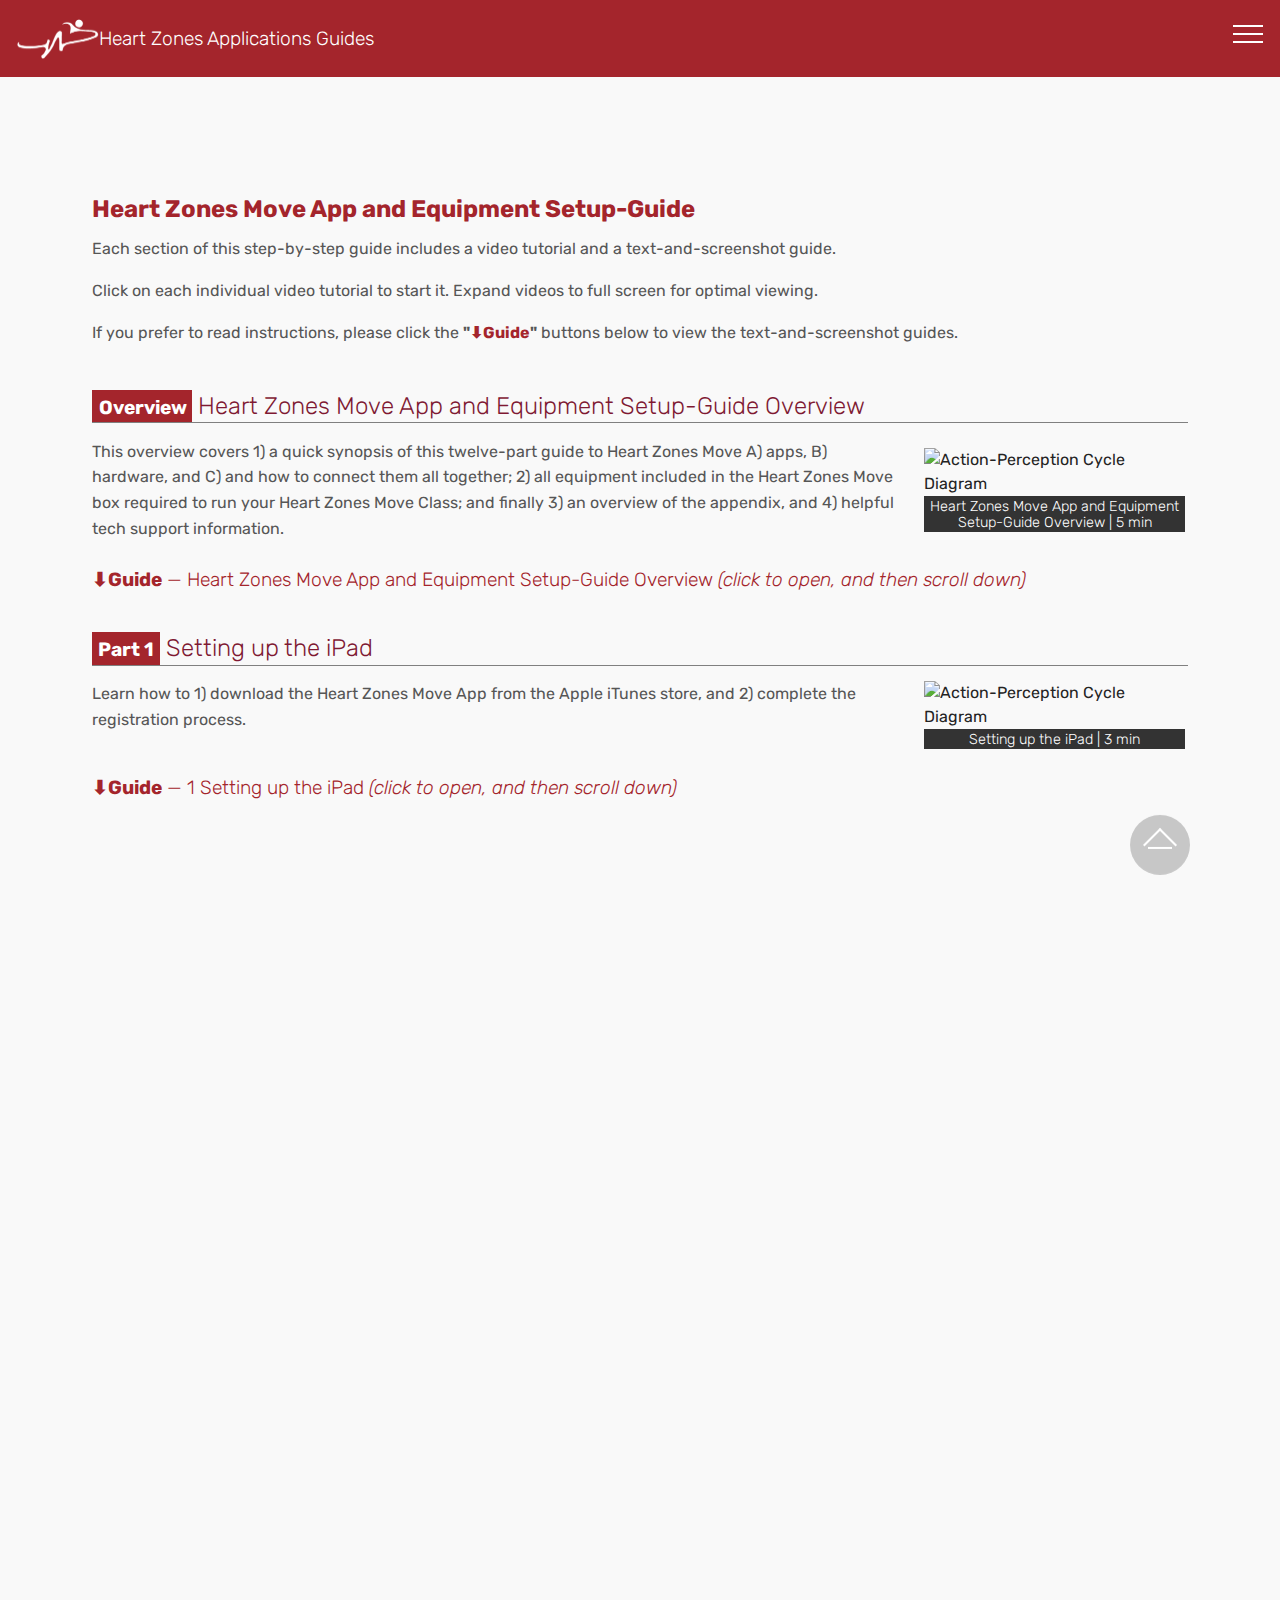
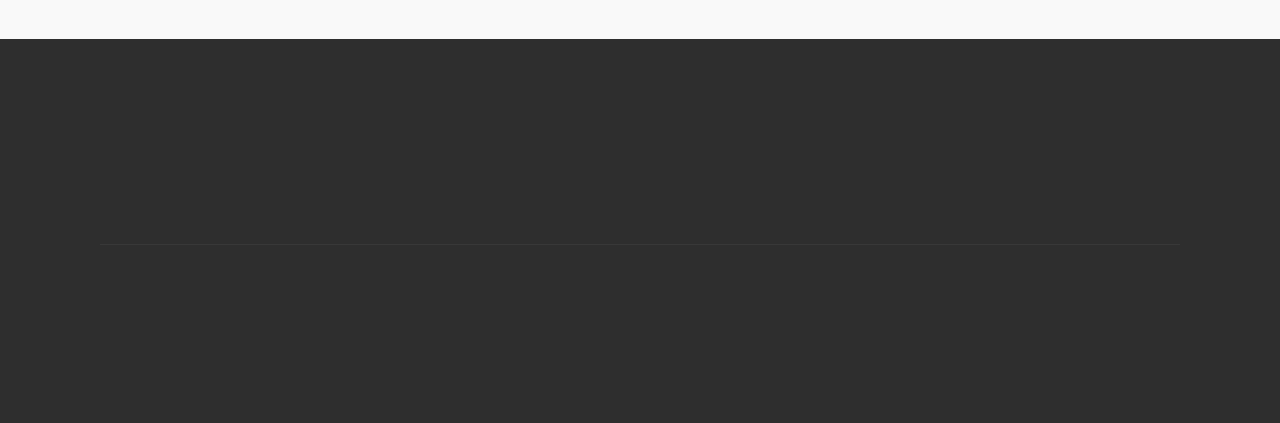
==== commit 520635e6: "Minor edit for making first movie" ====
--- a/index.html
+++ b/index.html
@@ -117,31 +117,27 @@
     </div>
 </section>
 
-<section class="header7 cid-sguHl6Md0M" id="header7-e">
-
-    
-
+<section class="mbr-section content7 cid-sgBGFUiINJ" id="content7-i">
+          
     
 
     <div class="container">
         <div class="media-container-row">
-
-            <div class="media-content align-right">
-                
-                <div class="mbr-section-text mbr-white pb-0">
-                    <p class="mbr-text mbr-fonts-style display-7">This overview covers 1) a quick synopsis of this twelve-part guide to Heart Zones Move A) apps, B) hardware, and C) and how to connect them all together; 2) all equipment included in the Heart Zones Move box required to run your Heart Zones Move Class; and finally 3) an overview of the appendix, and 4) helpful tech support information.</p>
-                </div>
-                
-            </div>
-
-
-           <div>
-               <div style="margin-bottom: -.5rem;"><iframe width="261px" height="100%" background="#333" src="https://www.youtube.com/embed/Lqd-XTZVQ7I" frameborder="0" allow="accelerometer; autoplay; encrypted-media; gyroscope; picture-in-picture" allowfullscreen=""></iframe>
+            <div class="col-12 col-md-12">
+                <div class="media-container-row">
+                    <div class="media-content">
+                        <div class="mbr-section-text">
+                            <p class="mbr-text align-right mb-0 mbr-fonts-style display-7">This overview covers 1) a quick synopsis of this twelve-part guide to Heart Zones Move A) apps, B) hardware, and C) and how to connect them all together; 2) all equipment included in the Heart Zones Move box required to run your Heart Zones Move Class; and finally 3) an overview of the appendix, and 4) helpful tech support information. </p>
+                        </div>
+                    </div>
+                    <div class="mbr-figure">
+                     <img src="assets/images/guidemoveoverview-527x296.png" alt="Action-Perception Cycle Diagram" title="">  
+                    
+                     <div style="text-align: center; width: 261px; background: #333; color: white;  line-height: 1rem; padding: 0.1rem 0rem 0.1rem 0rem;"><span class="mbr-gallery-title mbr-fonts-style display-4" style="font-size: .9em;">Heart Zones Move App and Equipment Setup-Guide Overview | 5 min</span>
                </div>
-               <div style="text-align: center; width: 261px; background: #333; color: white;  line-height: 1rem; padding: 0.1rem 0rem 0.1rem 0rem;"><span class="mbr-gallery-title mbr-fonts-style display-4" style="font-size: .9em;">Heart Zones Move App and Equipment Setup-Guide Overview | 5 min</span>
                </div>
-          </div>
-
+                </div>
+            </div>
         </div>
     </div>
 </section>
@@ -398,31 +394,27 @@
     </div>
 </section>
 
-<section class="header7 cid-sgdn8DMhdA" id="header7-7">
-
-    
-
+<section class="mbr-section content7 cid-sgBJppheIN" id="content7-j">
+          
     
 
     <div class="container">
         <div class="media-container-row">
-
-            <div class="media-content align-right">
-                
-                <div class="mbr-section-text mbr-white pb-0">
-                    <p class="mbr-text mbr-fonts-style display-7">Learn how to 1) download the Heart Zones Move App from the Apple iTunes store, and 2) complete the registration process.</p>
-                </div>
-                
-            </div>
-
-
-           <div>
-               <div style="margin-bottom: -.5rem;"><iframe width="261px" height="100%" background="#333" src="https://www.youtube.com/embed/b8Zt4z0sBzw" frameborder="0" allow="accelerometer; autoplay; encrypted-media; gyroscope; picture-in-picture" allowfullscreen=""></iframe>
+            <div class="col-12 col-md-12">
+                <div class="media-container-row">
+                    <div class="media-content">
+                        <div class="mbr-section-text">
+                            <p class="mbr-text align-right mb-0 mbr-fonts-style display-7">Learn how to 1) download the Heart Zones Move App from the Apple iTunes store, and 2) complete the registration process. </p>
+                        </div>
+                    </div>
+                    <div class="mbr-figure">
+                     <img src="assets/images/guidemovep1-527x296.png" alt="Action-Perception Cycle Diagram" title="">  
+                    
+                     <div style="text-align: center; width: 261px; background: #333; color: white;  line-height: 1rem; padding: 0.1rem 0rem 0.1rem 0rem;"><span class="mbr-gallery-title mbr-fonts-style display-4" style="font-size: .9em;">Setting up the iPad | 3 min</span>
                </div>
-               <div style="text-align: center; width: 261px; background: #333; color: white;  line-height: 1rem; padding: 0.1rem 0rem 0.1rem 0rem;"><span class="mbr-gallery-title mbr-fonts-style display-4" style="font-size: .9em;">Setting up the iPad | 3 min</span>
                </div>
-          </div>
-
+                </div>
+            </div>
         </div>
     </div>
 </section>
@@ -652,6 +644,231 @@
     </div>
 </section>
 
+<section class="accordion1 cid-sgBMzqL0Vm" id="accordion1-k">
+
+    
+    <div class="container">
+    
+
+        <div class="media-container-row">
+            <div class="col-12 col-md-12">
+                <div class="section-head text-center space30">
+                    
+                </div>
+                <div class="clearfix"></div>
+                <div id="bootstrap-accordion_14" class="panel-group accordionStyles accordion" role="tablist" aria-multiselectable="true">
+                    <div class="card">
+                        <div class="card-header" role="tab" id="headingOne">
+                            <a role="button" class="panel-title collapsed text-black" data-toggle="collapse" data-core="" href="#collapse1_14" aria-expanded="false" aria-controls="collapse1">
+                                <h4 class="mbr-fonts-style display-2">
+                                    &nbsp;<strong>Guide</strong> — 1 Setting up the iPad <em>(click to open, and th</em><br><br><br><br><br><br><br><br><br><br><br><br><br><br><br><br><br><br><br><br><br><br><br><br><br><br><br><em>en scroll down)</em></h4>
+                            </a>
+                        </div>
+                        <div id="collapse1_14" class="panel-collapse noScroll collapse " role="tabpanel" aria-labelledby="headingOne" data-parent="#bootstrap-accordion_14">
+                            <div class="panel-body p-0">
+                                
+
+                                
+                                
+                                
+                             
+                                
+                                
+                                
+                                
+ <div class="container" style="margin-top: 0rem;">
+        <div class="media-container-row" style="margin-top: 0rem;">
+            <div class="col-12 col-md-12" style="margin-bottom: 0rem;">
+                
+                <div class="media-container-row" style="margin-bottom: 0rem;">
+                    <div class="media-content" style="margin-bottom: 0rem;">
+                        <div class="mbr-section-text" style="margin-bottom: 0rem;">
+                            <p class="mbr-text align-right mb-0 mbr-fonts-style display-7">First, open the Apple  App store on your iPad. &nbsp;</p>
+                        </div>
+                    </div>
+                    <div class="mbr-figure" style="width: 180%;">
+                     <img src="file:///Users/Zeno/Library/Application%20Support/Mobirise.com/Mobirise/virtualdavid_0040gmail_002ecom/addons/mobirise4/components" alt="Action-Perception Cycle Diagram" title="">  
+                    </div>
+                </div>
+            </div>
+        </div>
+    </div>
+                                
+                                
+                                
+                                                                    <p class="mbr-fonts-style panel-text display-7" style=" border-bottom: 0px solid grey;"></p>
+                                
+ <div class="container">
+        <div class="media-container-row">
+            <div class="col-12 col-md-12">
+                <div class="media-container-row">
+                    <div class="media-content">
+                        <div class="mbr-section-text">
+                            <p class="mbr-text align-right mb-0 mbr-fonts-style display-7">Type into the app search field "heart zones move."&nbsp; <br><br>Click the "Search" button.&nbsp;<br></p>
+                        </div>
+                    </div>
+                    <div class="mbr-figure" style="width: 180%;">
+                     <img src="file:///Users/Zeno/Library/Application%20Support/Mobirise.com/Mobirise/virtualdavid_0040gmail_002ecom/addons/mobirise4/components" alt="Action-Perception Cycle Diagram" title="">  
+                    </div>
+                </div>
+            </div>
+        </div>
+    </div>
+                                
+                                
+                                                                    <p class="mbr-fonts-style panel-text display-7" style=" border-top: 0px solid grey;"></p>
+                                
+ <div class="container">
+        <div class="media-container-row">
+            <div class="col-12 col-md-12">
+                <div class="media-container-row">
+                    <div class="media-content">
+                        <div class="mbr-section-text">
+                            <p class="mbr-text align-right mb-0 mbr-fonts-style display-7">If the Heart Zones Move app does not appear try adjusting the filter in the upper-left corner to “iPad only”. <br><br>Tap download icon and wait for the app to install.</p>
+                        </div>
+                    </div>
+                    <div class="mbr-figure" style="width: 180%;">
+                     <img src="file:///Users/Zeno/Library/Application%20Support/Mobirise.com/Mobirise/virtualdavid_0040gmail_002ecom/addons/mobirise4/components" alt="Action-Perception Cycle Diagram" title="">  
+                    </div>
+                </div>
+            </div>
+        </div>
+    </div>
+                                
+                                
+      
+                                                                
+                                
+                                                                    <p class="mbr-fonts-style panel-text display-7" style=" border-top: 0px solid grey;"></p>
+                                
+ <div class="container">
+        <div class="media-container-row">
+            <div class="col-12 col-md-12">
+                <div class="media-container-row">
+                    <div class="media-content">
+                        <div class="mbr-section-text">
+                            <p class="mbr-text align-right mb-0 mbr-fonts-style display-7">Click the "open" button when the Heart Zones Move app has finished downloading.&nbsp;</p>
+                        </div>
+                    </div>
+                    <div class="mbr-figure" style="width: 180%;">
+                     <img src="file:///Users/Zeno/Library/Application%20Support/Mobirise.com/Mobirise/virtualdavid_0040gmail_002ecom/addons/mobirise4/components" alt="Action-Perception Cycle Diagram" title="">  
+                    </div>
+                </div>
+            </div>
+        </div>
+    </div>
+                                
+           
+                                
+                                
+                                
+                                                                    <p class="mbr-fonts-style panel-text display-7"></p>
+
+ <div class="container">
+        <div class="media-container-row">
+            <div class="col-12 col-md-12">
+                <div class="media-container-row">
+                    <div class="media-content">
+                        <div class="mbr-section-text">
+                            <p class="mbr-text align-right mb-0 mbr-fonts-style display-7">Click "Allow" if this option is presented to you. &nbsp;&nbsp;</p>
+                        </div>
+                    </div>
+                    <div class="mbr-figure" style="width: 180%;">
+                     <img src="file:///Users/Zeno/Library/Application%20Support/Mobirise.com/Mobirise/virtualdavid_0040gmail_002ecom/addons/mobirise4/components" alt="Action-Perception Cycle Diagram" title="">  
+                    </div>
+                </div>
+            </div>
+        </div>
+    </div>
+
+                                
+                                
+
+                                                                     <p class="mbr-fonts-style panel-text display-7"></p>
+
+ <div class="container">
+        <div class="media-container-row">
+            <div class="col-12 col-md-12">
+                <div class="media-container-row">
+                    <div class="media-content">
+                        <div class="mbr-section-text">
+                            <p class="mbr-text align-right mb-0 mbr-fonts-style display-7">Click "OK" to enable turn on your Bluetooth. &nbsp;This option will not appear if Bluetooth is on.</p>
+                        </div>
+                    </div>
+                    <div class="mbr-figure" style="width: 180%;">
+                     <img src="file:///Users/Zeno/Library/Application%20Support/Mobirise.com/Mobirise/virtualdavid_0040gmail_002ecom/addons/mobirise4/components" alt="Action-Perception Cycle Diagram" title="">  
+                    </div>
+                </div>
+            </div>
+        </div>
+    </div>
+                                
+                                
+                                
+                                
+                                
+                                
+                                
+                                                                                                    <p class="mbr-fonts-style panel-text display-7"></p>
+
+ <div class="container">
+        <div class="media-container-row">
+            <div class="col-12 col-md-12">
+                <div class="media-container-row">
+                    <div class="media-content">
+                        <div class="mbr-section-text">
+                            <p class="mbr-text align-right mb-0 mbr-fonts-style display-7">Click the "Sign Up" button. &nbsp;<br><br>Signing up will remove the unlicensed message (bottom-right) and give you full use of the Heart Zones Move app.</p>
+                        </div>
+                    </div>
+                    <div class="mbr-figure" style="width: 180%;">
+                     <img src="file:///Users/Zeno/Library/Application%20Support/Mobirise.com/Mobirise/virtualdavid_0040gmail_002ecom/addons/mobirise4/components" alt="Action-Perception Cycle Diagram" title="">  
+                    </div>
+                </div>
+            </div>
+        </div>
+    </div>
+                                
+                                
+                                
+                                
+                                
+                
+                                
+                                
+                                
+
+                                
+                                
+                                
+                                
+                                
+                                
+                                
+                                
+                                
+                                
+                                
+                                
+                                
+                                
+                                
+                                
+                                
+                                
+                                                                    <p class="mbr-fonts-style panel-text display-7"></p></div>
+                        </div>
+                    </div>
+                    
+                    
+                    
+                    
+                    
+                </div>
+            </div>
+        </div>
+    </div>
+</section>
+
 <section class="cid-sgdU7AFIzt" id="footer1-c">
 
     
@@ -673,10 +890,10 @@
             </div>
             <div class="col-12 col-md-3 mbr-fonts-style display-7">
 
-                <p class="mbr-text">Tech Support:<br><a href="mailto:support@heartzones.com" class="text-success">support@heartzones.com</a><br>Customer Support:<br><a href="mailto:staff@heartzones.com" class="text-primary">staff@heartzones.com</a><br><a href="mailto:support@heartzones.com" class="text-success"><br></a><br></p>
+                <p class="mbr-text">Tech Support:<br><a href="mailto:support@heartzones.com" class="text-success">support@heartzones.com</a><br>Customer Support:<br><a href="mailto:staff@heartzones.com" class="text-primary">staff@heartzones.com</a><br></p>
             </div>
             <div class="col-12 col-md-3 mbr-fonts-style display-7">
-                       <p class="mbr-text">Phone:<br><br><a href="tel:+1-916-481-7283" class="text-primary">+1&nbsp;916-481-7283</a>, Extension 101<br></p>
+                       <p class="mbr-text">Phone:<br><a href="tel:+1-916-481-7283" class="text-primary">+1&nbsp;916-481-7283</a>, Extension 101<br></p>
                 
             </div>
         </div>
--- a/assets/mobirise/css/mbr-additional.css
+++ b/assets/mobirise/css/mbr-additional.css
@@ -542,8 +542,8 @@
   color: #dfd9c6;
 }
 /* Scroll to top button*/
-.scrollToTop_wraper {
-  display: none;
+#scrollToTop a {
+  border-radius: 100px;
 }
 .form-control {
   font-family: 'Rubik', sans-serif;
@@ -1187,28 +1187,36 @@
 .cid-sgdgTJxlv2 a.text-white:focus {
   color: #fff !important;
 }
-.cid-sguHl6Md0M {
-  padding-top: 15px;
+.cid-sgBGFUiINJ {
+  padding-top: 0px;
   padding-bottom: 0px;
-  background: linear-gradient(45deg, #f9f9f9, #f9f9f9);
+  background-color: #f9f9f9;
 }
 @media (min-width: 992px) {
-  .cid-sguHl6Md0M .mbr-figure {
-    padding-right: 3rem;
-  }
-}
-@media (max-width: 991px) {
-  .cid-sguHl6Md0M .mbr-figure {
-    padding-top: 0rem;
-  }
-}
-.cid-sguHl6Md0M .mbr-text,
-.cid-sguHl6Md0M .mbr-section-btn {
+  .cid-sgBGFUiINJ .mbr-text {
+    padding-right: 1.15rem;
+  }
+}
+@media (min-width: 351px) {
+  .cid-sgBGFUiINJ .mbr-figure {
+    width: 347px !important;
+  }
+}
+@media (max-width: 350px) {
+  .cid-sgBGFUiINJ .mbr-figure {
+    padding-bottom: 1rem;
+    padding: 0px 0px;
+    width: 100% !important;
+  }
+}
+.cid-sgBGFUiINJ .mbr-text {
   color: #565656;
-  margin-top: -0.5rem;
   text-align: left;
-  padding-right: 1rem;
+}
+.cid-sgBGFUiINJ .col-md-12 {
   padding: 0px 7px;
+  padding-top: .5rem;
+  padding-bottoms: .5rem;
 }
 .cid-sguHo7YD68 {
   padding-top: 30px;
@@ -1388,28 +1396,36 @@
 .cid-sgdf4qibxy .mbr-section-subtitle {
   color: #7f1933;
 }
-.cid-sgdn8DMhdA {
-  padding-top: 15px;
+.cid-sgBJppheIN {
+  padding-top: 0px;
   padding-bottom: 0px;
-  background: linear-gradient(45deg, #f9f9f9, #f9f9f9);
+  background-color: #f9f9f9;
 }
 @media (min-width: 992px) {
-  .cid-sgdn8DMhdA .mbr-figure {
-    padding-right: 3rem;
-  }
-}
-@media (max-width: 991px) {
-  .cid-sgdn8DMhdA .mbr-figure {
-    padding-top: 0rem;
-  }
-}
-.cid-sgdn8DMhdA .mbr-text,
-.cid-sgdn8DMhdA .mbr-section-btn {
+  .cid-sgBJppheIN .mbr-text {
+    padding-right: 1.15rem;
+  }
+}
+@media (min-width: 351px) {
+  .cid-sgBJppheIN .mbr-figure {
+    width: 347px !important;
+  }
+}
+@media (max-width: 350px) {
+  .cid-sgBJppheIN .mbr-figure {
+    padding-bottom: 1rem;
+    padding: 0px 0px;
+    width: 100% !important;
+  }
+}
+.cid-sgBJppheIN .mbr-text {
   color: #565656;
-  margin-top: -0.5rem;
   text-align: left;
-  padding-right: 1rem;
+}
+.cid-sgBJppheIN .col-md-12 {
   padding: 0px 7px;
+  padding-top: .5rem;
+  padding-bottoms: .5rem;
 }
 .cid-sgdfcOLpGk {
   padding-top: 30px;
@@ -1532,8 +1548,129 @@
   -moz-box-shadow: inset 4px 4px 20px rgba(0, 0, 0, 0.3), 0 1px 0 rgba(255, 255, 255, 0.1), 1px 0px 0px rgba(0, 0, 0, 0.5);
   box-shadow: inset 4px 4px 20px rgba(0, 0, 0, 0.3), 0 1px 0 rgba(255, 255, 255, 0.1), 1px 0px 0px rgba(0, 0, 0, 0.5);
 }
+.cid-sgBMzqL0Vm {
+  padding-top: 7.5px;
+  padding-bottom: 135px;
+  position: relative;
+  background-color: #f9f9f9;
+}
+.cid-sgBMzqL0Vm .media-container-row {
+  flex-direction: row-reverse;
+  -webkit-flex-direction: row-reverse;
+}
+@media (min-width: 992px) {
+  .cid-sgBMzqL0Vm .mbr-figure {
+    padding: 0px 2.5rem 0 0rem;
+  }
+  .cid-sgBMzqL0Vm .mbr-text {
+    margin-left: -1rem;
+  }
+}
+@media (max-width: 991px) {
+  .cid-sgBMzqL0Vm .media-container-row {
+    flex-wrap: wrap-reverse;
+    -webkit-flex-wrap: wrap-reverse;
+  }
+  .cid-sgBMzqL0Vm .mbr-figure {
+    padding-bottom: 1rem;
+  }
+}
+.cid-sgBMzqL0Vm .col-12 {
+  padding: 0px 19px;
+}
+.cid-sgBMzqL0Vm .card {
+  border-radius: 0px;
+  margin-bottom: -1px;
+}
+.cid-sgBMzqL0Vm .card .card-header {
+  border-radius: 0px;
+  border: 0px;
+  padding: 0px;
+  background-color: transparent;
+}
+.cid-sgBMzqL0Vm .card .card-header a.panel-title {
+  margin-bottom: 0;
+  font-style: normal;
+  font-weight: 500;
+  display: block;
+  text-decoration: none !important;
+  margin-top: -1px;
+  line-height: normal;
+}
+.cid-sgBMzqL0Vm .card .card-header a.panel-title:focus {
+  text-decoration: none !important;
+}
+.cid-sgBMzqL0Vm .card .card-header a.panel-title h4 {
+  padding: 0rem 0rem 1rem 0rem;
+  border: 0px solid #dfdfdf;
+  margin-bottom: 0;
+}
+.cid-sgBMzqL0Vm .card .card-header a.panel-title h4 .sign {
+  padding-right: 1rem;
+}
+.cid-sgBMzqL0Vm .card .panel-body {
+  color: #767676;
+  margin-left: 0rem;
+}
+.cid-sgBMzqL0Vm .container {
+  padding-right: 3px;
+  padding-left: 3px;
+}
+.cid-sgBMzqL0Vm H4 {
+  color: #f9f9f9;
+  text-align: left;
+}
+.cid-sgBMzqL0Vm .panel-text {
+  padding: 0 15px 0 13px;
+  color: #565656;
+  text-align: center;
+}
+.cid-sgBMzqL0Vm br {
+  size: .5rem;
+}
+.cid-sgBMzqL0Vm SPAN {
+  color: #4343;
+}
+.cid-sgBMzqL0Vm .mbr-text {
+  text-align: left;
+  color: #565656;
+}
+.cid-sgBMzqL0Vm pre.highlight,
+.cid-sgBMzqL0Vm .highlighter-rouge pre.highlight {
+  padding: 1px 0.1em 1px 0.5em;
+}
+.cid-sgBMzqL0Vm .highlight,
+.cid-sgBMzqL0Vm .highlighter-rouge .highlight {
+  margin: .4em 0;
+  width: 100%;
+  overflow: auto;
+}
+.cid-sgBMzqL0Vm .highlighter-rouge .highlight {
+  margin: 0;
+}
+.cid-sgBMzqL0Vm .highlight,
+.cid-sgBMzqL0Vm .highlighter-rouge .highlight,
+.cid-sgBMzqL0Vm p > pre,
+.cid-sgBMzqL0Vm p > code,
+.cid-sgBMzqL0Vm p > nobr > code,
+.cid-sgBMzqL0Vm li > code,
+.cid-sgBMzqL0Vm li > pre,
+.cid-sgBMzqL0Vm h5 > code,
+.cid-sgBMzqL0Vm .note > code {
+  background-color: #666;
+  color: #fff;
+  max-width: 100%;
+  overflow-x: auto;
+  vertical-align: middle;
+  -webkit-border-radius: 0px;
+  -moz-border-radius: 0px;
+  border-radius: 0px;
+  -webkit-box-shadow: inset 4px 4px 20px rgba(0, 0, 0, 0.3), 0 1px 0 rgba(255, 255, 255, 0.1), 1px 0px 0px rgba(0, 0, 0, 0.5);
+  -moz-box-shadow: inset 4px 4px 20px rgba(0, 0, 0, 0.3), 0 1px 0 rgba(255, 255, 255, 0.1), 1px 0px 0px rgba(0, 0, 0, 0.5);
+  box-shadow: inset 4px 4px 20px rgba(0, 0, 0, 0.3), 0 1px 0 rgba(255, 255, 255, 0.1), 1px 0px 0px rgba(0, 0, 0, 0.5);
+}
 .cid-sgdU7AFIzt {
-  padding-top: 30px;
+  padding-top: 45px;
   padding-bottom: 120px;
   background-color: #2e2e2e;
 }
--- a/assets/mobirise/css/mbr-additional.css
+++ b/assets/mobirise/css/mbr-additional.css
@@ -542,8 +542,8 @@
   color: #dfd9c6;
 }
 /* Scroll to top button*/
-.scrollToTop_wraper {
-  display: none;
+#scrollToTop a {
+  border-radius: 100px;
 }
 .form-control {
   font-family: 'Rubik', sans-serif;
@@ -1187,28 +1187,36 @@
 .cid-sgdgTJxlv2 a.text-white:focus {
   color: #fff !important;
 }
-.cid-sguHl6Md0M {
-  padding-top: 15px;
+.cid-sgBGFUiINJ {
+  padding-top: 0px;
   padding-bottom: 0px;
-  background: linear-gradient(45deg, #f9f9f9, #f9f9f9);
+  background-color: #f9f9f9;
 }
 @media (min-width: 992px) {
-  .cid-sguHl6Md0M .mbr-figure {
-    padding-right: 3rem;
-  }
-}
-@media (max-width: 991px) {
-  .cid-sguHl6Md0M .mbr-figure {
-    padding-top: 0rem;
-  }
-}
-.cid-sguHl6Md0M .mbr-text,
-.cid-sguHl6Md0M .mbr-section-btn {
+  .cid-sgBGFUiINJ .mbr-text {
+    padding-right: 1.15rem;
+  }
+}
+@media (min-width: 351px) {
+  .cid-sgBGFUiINJ .mbr-figure {
+    width: 347px !important;
+  }
+}
+@media (max-width: 350px) {
+  .cid-sgBGFUiINJ .mbr-figure {
+    padding-bottom: 1rem;
+    padding: 0px 0px;
+    width: 100% !important;
+  }
+}
+.cid-sgBGFUiINJ .mbr-text {
   color: #565656;
-  margin-top: -0.5rem;
   text-align: left;
-  padding-right: 1rem;
+}
+.cid-sgBGFUiINJ .col-md-12 {
   padding: 0px 7px;
+  padding-top: .5rem;
+  padding-bottoms: .5rem;
 }
 .cid-sguHo7YD68 {
   padding-top: 30px;
@@ -1388,28 +1396,36 @@
 .cid-sgdf4qibxy .mbr-section-subtitle {
   color: #7f1933;
 }
-.cid-sgdn8DMhdA {
-  padding-top: 15px;
+.cid-sgBJppheIN {
+  padding-top: 0px;
   padding-bottom: 0px;
-  background: linear-gradient(45deg, #f9f9f9, #f9f9f9);
+  background-color: #f9f9f9;
 }
 @media (min-width: 992px) {
-  .cid-sgdn8DMhdA .mbr-figure {
-    padding-right: 3rem;
-  }
-}
-@media (max-width: 991px) {
-  .cid-sgdn8DMhdA .mbr-figure {
-    padding-top: 0rem;
-  }
-}
-.cid-sgdn8DMhdA .mbr-text,
-.cid-sgdn8DMhdA .mbr-section-btn {
+  .cid-sgBJppheIN .mbr-text {
+    padding-right: 1.15rem;
+  }
+}
+@media (min-width: 351px) {
+  .cid-sgBJppheIN .mbr-figure {
+    width: 347px !important;
+  }
+}
+@media (max-width: 350px) {
+  .cid-sgBJppheIN .mbr-figure {
+    padding-bottom: 1rem;
+    padding: 0px 0px;
+    width: 100% !important;
+  }
+}
+.cid-sgBJppheIN .mbr-text {
   color: #565656;
-  margin-top: -0.5rem;
   text-align: left;
-  padding-right: 1rem;
+}
+.cid-sgBJppheIN .col-md-12 {
   padding: 0px 7px;
+  padding-top: .5rem;
+  padding-bottoms: .5rem;
 }
 .cid-sgdfcOLpGk {
   padding-top: 30px;
@@ -1532,8 +1548,129 @@
   -moz-box-shadow: inset 4px 4px 20px rgba(0, 0, 0, 0.3), 0 1px 0 rgba(255, 255, 255, 0.1), 1px 0px 0px rgba(0, 0, 0, 0.5);
   box-shadow: inset 4px 4px 20px rgba(0, 0, 0, 0.3), 0 1px 0 rgba(255, 255, 255, 0.1), 1px 0px 0px rgba(0, 0, 0, 0.5);
 }
+.cid-sgBMzqL0Vm {
+  padding-top: 7.5px;
+  padding-bottom: 135px;
+  position: relative;
+  background-color: #f9f9f9;
+}
+.cid-sgBMzqL0Vm .media-container-row {
+  flex-direction: row-reverse;
+  -webkit-flex-direction: row-reverse;
+}
+@media (min-width: 992px) {
+  .cid-sgBMzqL0Vm .mbr-figure {
+    padding: 0px 2.5rem 0 0rem;
+  }
+  .cid-sgBMzqL0Vm .mbr-text {
+    margin-left: -1rem;
+  }
+}
+@media (max-width: 991px) {
+  .cid-sgBMzqL0Vm .media-container-row {
+    flex-wrap: wrap-reverse;
+    -webkit-flex-wrap: wrap-reverse;
+  }
+  .cid-sgBMzqL0Vm .mbr-figure {
+    padding-bottom: 1rem;
+  }
+}
+.cid-sgBMzqL0Vm .col-12 {
+  padding: 0px 19px;
+}
+.cid-sgBMzqL0Vm .card {
+  border-radius: 0px;
+  margin-bottom: -1px;
+}
+.cid-sgBMzqL0Vm .card .card-header {
+  border-radius: 0px;
+  border: 0px;
+  padding: 0px;
+  background-color: transparent;
+}
+.cid-sgBMzqL0Vm .card .card-header a.panel-title {
+  margin-bottom: 0;
+  font-style: normal;
+  font-weight: 500;
+  display: block;
+  text-decoration: none !important;
+  margin-top: -1px;
+  line-height: normal;
+}
+.cid-sgBMzqL0Vm .card .card-header a.panel-title:focus {
+  text-decoration: none !important;
+}
+.cid-sgBMzqL0Vm .card .card-header a.panel-title h4 {
+  padding: 0rem 0rem 1rem 0rem;
+  border: 0px solid #dfdfdf;
+  margin-bottom: 0;
+}
+.cid-sgBMzqL0Vm .card .card-header a.panel-title h4 .sign {
+  padding-right: 1rem;
+}
+.cid-sgBMzqL0Vm .card .panel-body {
+  color: #767676;
+  margin-left: 0rem;
+}
+.cid-sgBMzqL0Vm .container {
+  padding-right: 3px;
+  padding-left: 3px;
+}
+.cid-sgBMzqL0Vm H4 {
+  color: #f9f9f9;
+  text-align: left;
+}
+.cid-sgBMzqL0Vm .panel-text {
+  padding: 0 15px 0 13px;
+  color: #565656;
+  text-align: center;
+}
+.cid-sgBMzqL0Vm br {
+  size: .5rem;
+}
+.cid-sgBMzqL0Vm SPAN {
+  color: #4343;
+}
+.cid-sgBMzqL0Vm .mbr-text {
+  text-align: left;
+  color: #565656;
+}
+.cid-sgBMzqL0Vm pre.highlight,
+.cid-sgBMzqL0Vm .highlighter-rouge pre.highlight {
+  padding: 1px 0.1em 1px 0.5em;
+}
+.cid-sgBMzqL0Vm .highlight,
+.cid-sgBMzqL0Vm .highlighter-rouge .highlight {
+  margin: .4em 0;
+  width: 100%;
+  overflow: auto;
+}
+.cid-sgBMzqL0Vm .highlighter-rouge .highlight {
+  margin: 0;
+}
+.cid-sgBMzqL0Vm .highlight,
+.cid-sgBMzqL0Vm .highlighter-rouge .highlight,
+.cid-sgBMzqL0Vm p > pre,
+.cid-sgBMzqL0Vm p > code,
+.cid-sgBMzqL0Vm p > nobr > code,
+.cid-sgBMzqL0Vm li > code,
+.cid-sgBMzqL0Vm li > pre,
+.cid-sgBMzqL0Vm h5 > code,
+.cid-sgBMzqL0Vm .note > code {
+  background-color: #666;
+  color: #fff;
+  max-width: 100%;
+  overflow-x: auto;
+  vertical-align: middle;
+  -webkit-border-radius: 0px;
+  -moz-border-radius: 0px;
+  border-radius: 0px;
+  -webkit-box-shadow: inset 4px 4px 20px rgba(0, 0, 0, 0.3), 0 1px 0 rgba(255, 255, 255, 0.1), 1px 0px 0px rgba(0, 0, 0, 0.5);
+  -moz-box-shadow: inset 4px 4px 20px rgba(0, 0, 0, 0.3), 0 1px 0 rgba(255, 255, 255, 0.1), 1px 0px 0px rgba(0, 0, 0, 0.5);
+  box-shadow: inset 4px 4px 20px rgba(0, 0, 0, 0.3), 0 1px 0 rgba(255, 255, 255, 0.1), 1px 0px 0px rgba(0, 0, 0, 0.5);
+}
 .cid-sgdU7AFIzt {
-  padding-top: 30px;
+  padding-top: 45px;
   padding-bottom: 120px;
   background-color: #2e2e2e;
 }
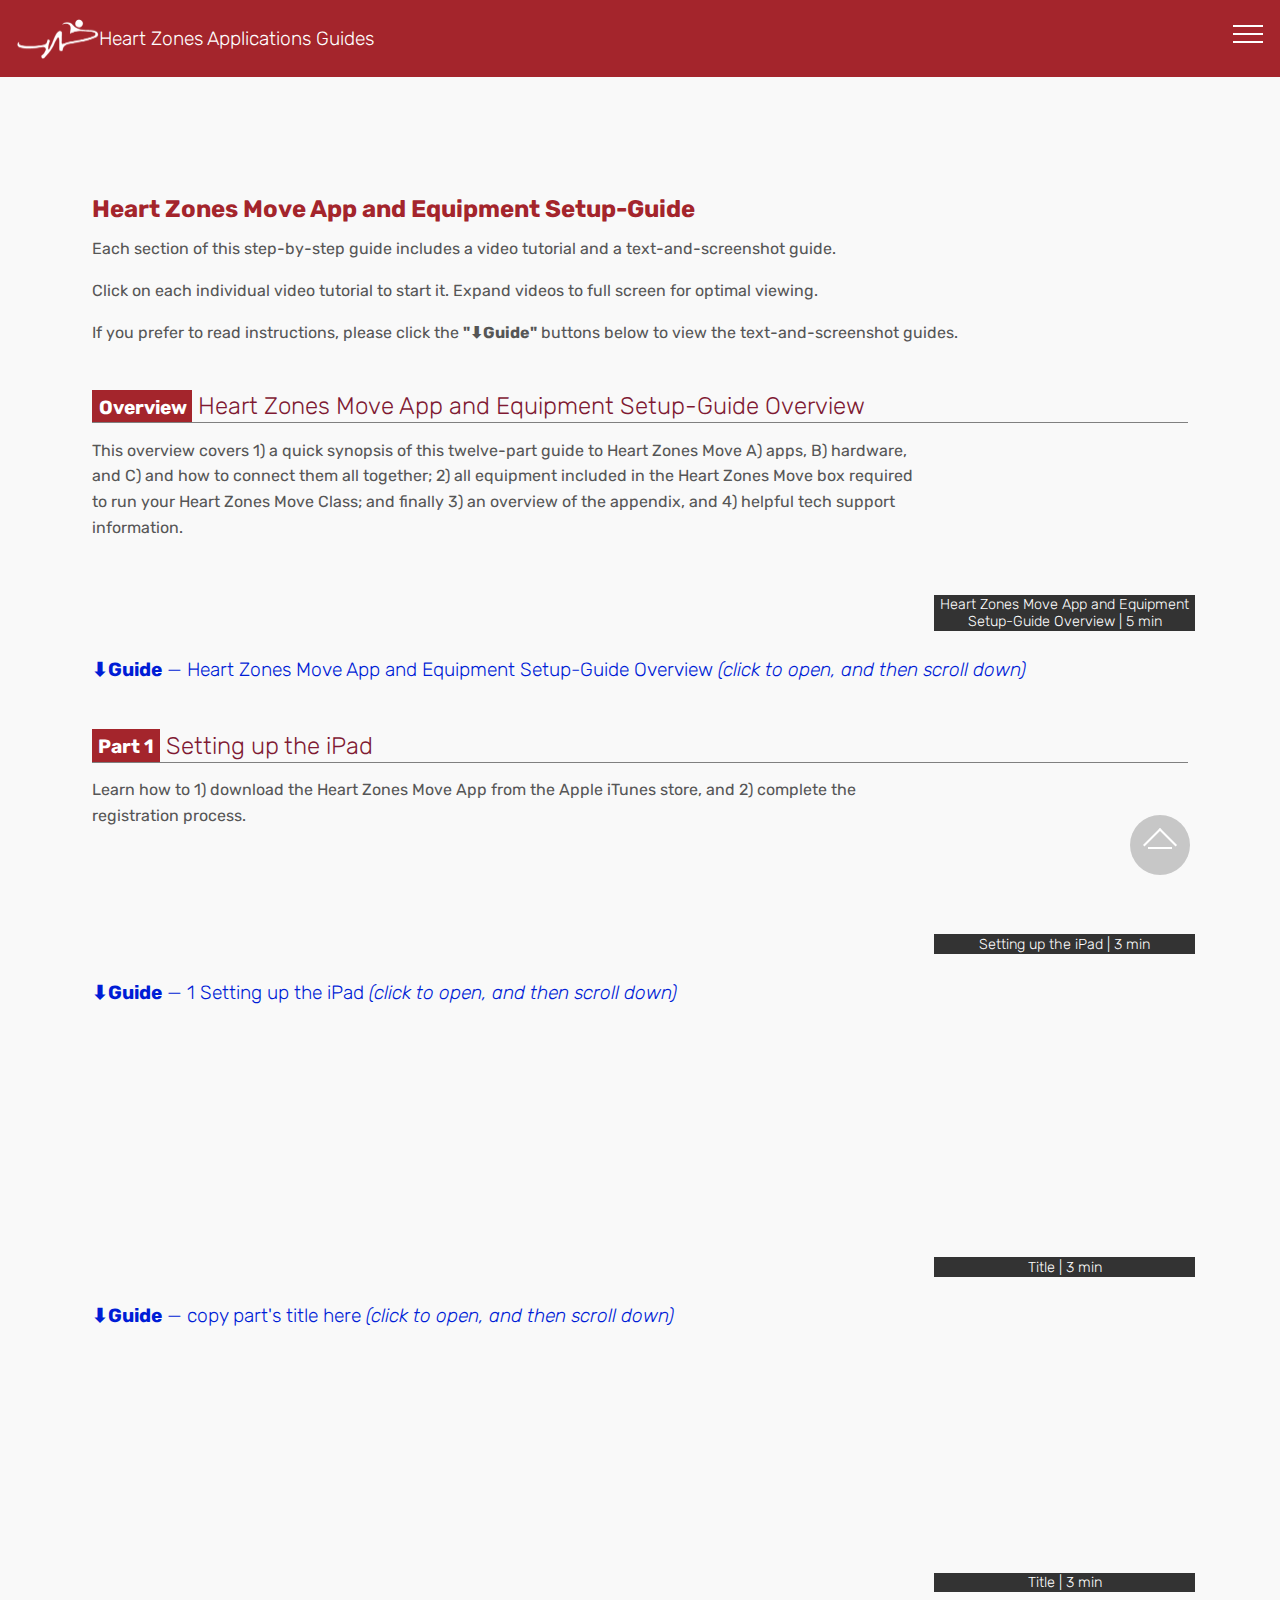
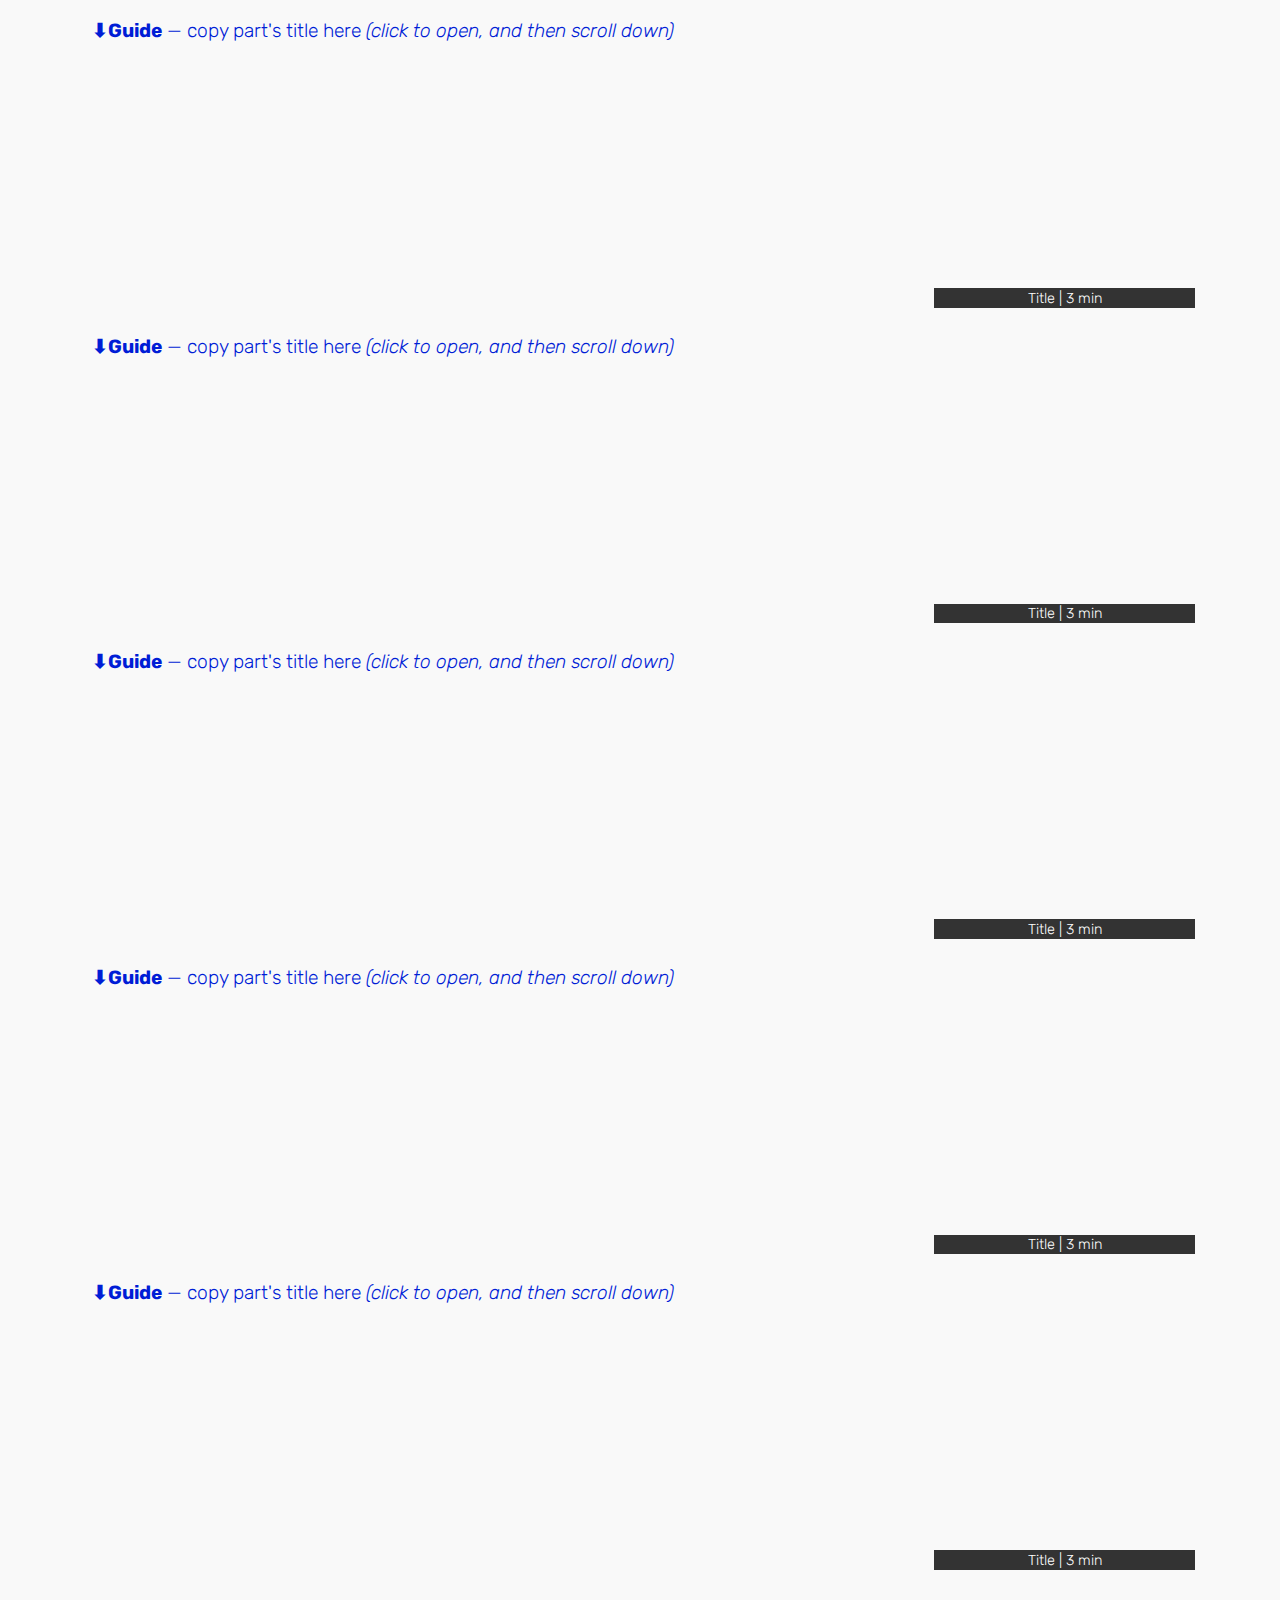
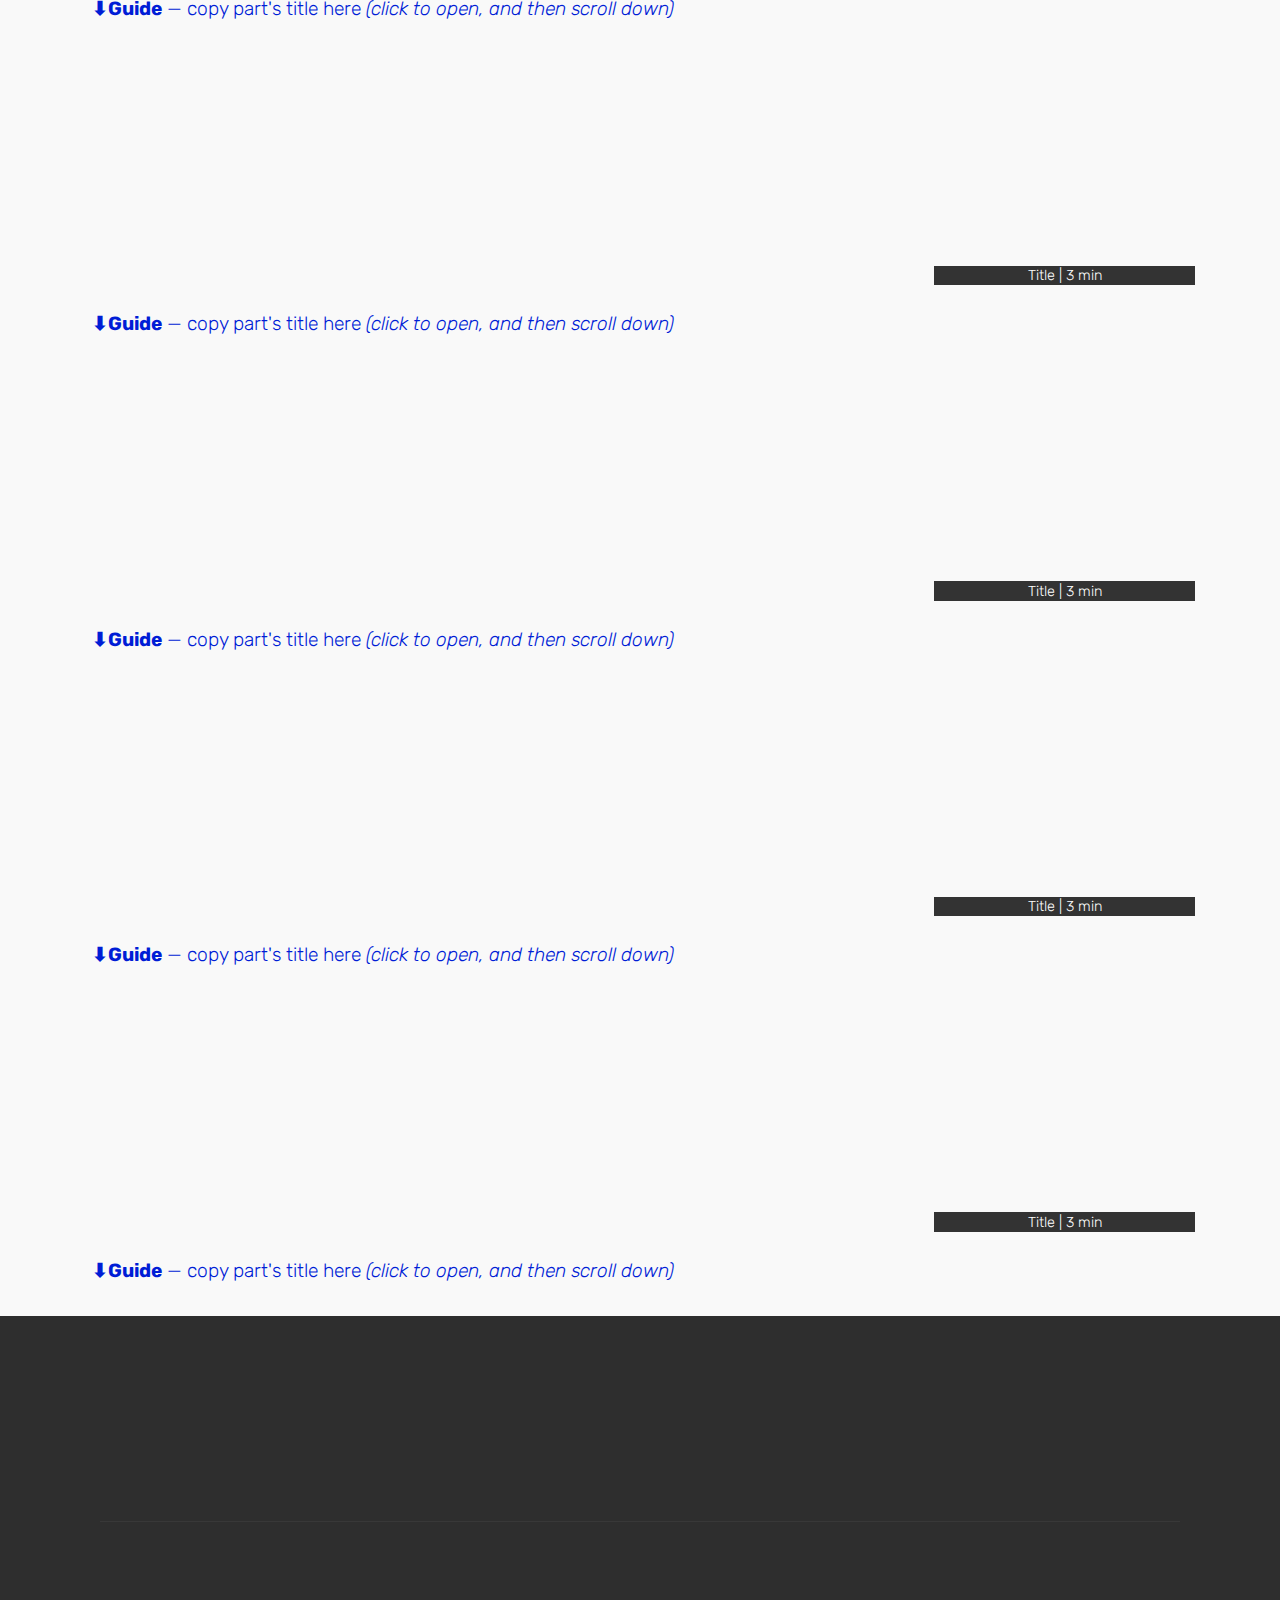
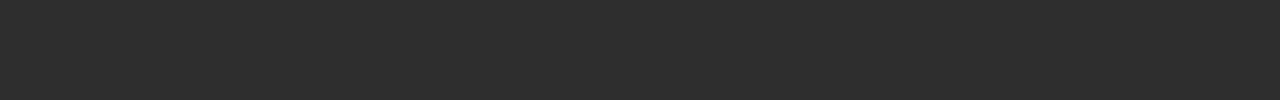
==== commit 0fd03e34: "Created template for all 12 sections of Move Guide" ====
--- a/index.html
+++ b/index.html
@@ -82,7 +82,7 @@
 
     <div class="container">
         <div class="media-container-row">
-            <div class="mbr-text col-14 col-md-12 mbr-fonts-style display-7"><p><span style="font-size: 1rem;">Each section of this step-by-step guide includes a video tutorial and a text-and-screenshot guide.&nbsp;</span></p><p><span style="font-size: 1rem;">Click on each individual video tutorial to start it. Expand videos to full screen for optimal viewing. </span></p><p><span style="font-size: 1rem;">If you prefer to read instructions, please click the <strong>"</strong></span><span style="font-size: 1rem; color: #a4252c;"><strong>⬇︎Guide</strong></span><span style="font-size: 1rem;"><strong>"</strong> buttons below to view the text-and-screenshot guides.&nbsp;&nbsp;</span></p></div>
+            <div class="mbr-text col-14 col-md-12 mbr-fonts-style display-7"><p><span style="font-size: 1rem;">Each section of this step-by-step guide includes a video tutorial and a text-and-screenshot guide.&nbsp;</span></p><p><span style="font-size: 1rem;">Click on each individual video tutorial to start it. Expand videos to full screen for optimal viewing. </span></p><p><span style="font-size: 1rem;">If you prefer to read instructions, please click the <strong>"</strong></span><span style="font-size: 1rem;"><strong>⬇︎Guide</strong></span><span style="font-size: 1rem;"><strong>"</strong> buttons below to view the text-and-screenshot guides.&nbsp;&nbsp;</span></p></div>
         </div>
     </div>
         
@@ -117,27 +117,31 @@
     </div>
 </section>
 
-<section class="mbr-section content7 cid-sgBGFUiINJ" id="content7-i">
-          
+<section class="header7 cid-sgVf6h3Ikp" id="header7-m">
+
+    
+
     
 
     <div class="container">
         <div class="media-container-row">
-            <div class="col-12 col-md-12">
-                <div class="media-container-row">
-                    <div class="media-content">
-                        <div class="mbr-section-text">
-                            <p class="mbr-text align-right mb-0 mbr-fonts-style display-7">This overview covers 1) a quick synopsis of this twelve-part guide to Heart Zones Move A) apps, B) hardware, and C) and how to connect them all together; 2) all equipment included in the Heart Zones Move box required to run your Heart Zones Move Class; and finally 3) an overview of the appendix, and 4) helpful tech support information. </p>
-                        </div>
-                    </div>
-                    <div class="mbr-figure">
-                     <img src="assets/images/guidemoveoverview-527x296.png" alt="Action-Perception Cycle Diagram" title="">  
-                    
-                     <div style="text-align: center; width: 261px; background: #333; color: white;  line-height: 1rem; padding: 0.1rem 0rem 0.1rem 0rem;"><span class="mbr-gallery-title mbr-fonts-style display-4" style="font-size: .9em;">Heart Zones Move App and Equipment Setup-Guide Overview | 5 min</span>
+
+            <div class="media-content align-right">
+                
+                <div class="mbr-section-text mbr-white pb-0">
+                    <p class="mbr-text mbr-fonts-style display-7">This overview covers 1) a quick synopsis of this twelve-part guide to Heart Zones Move A) apps, B) hardware, and C) and how to connect them all together; 2) all equipment included in the Heart Zones Move box required to run your Heart Zones Move Class; and finally 3) an overview of the appendix, and 4) helpful tech support information.</p>
+                </div>
+                
+            </div>
+
+
+           <div>
+               <div style="margin-bottom: -.5rem;"><iframe width="261px" height="100%" background="#333" src="https://www.youtube.com/embed/Lqd-XTZVQ7I" frameborder="0" allow="accelerometer; autoplay; encrypted-media; gyroscope; picture-in-picture" allowfullscreen=""></iframe>
                </div>
+               <div style="text-align: center; width: 261px; background: #333; color: white;  line-height: 1rem; padding: 0.1rem 0rem 0.1rem 0rem;"><span class="mbr-gallery-title mbr-fonts-style display-4" style="font-size: .9em;">Heart Zones Move App and Equipment Setup-Guide Overview | 5 min</span>
                </div>
-                </div>
-            </div>
+          </div>
+
         </div>
     </div>
 </section>
@@ -164,6 +168,438 @@
                         </div>
                         <div id="collapse1_5" class="panel-collapse noScroll collapse " role="tabpanel" aria-labelledby="headingOne" data-parent="#bootstrap-accordion_5">
                             <div class="panel-body p-0">
+                            
+ <div class="container" style="margin-top: 0rem;">
+        <div class="media-container-row" style="margin-top: 0rem;">
+            <div class="col-12 col-md-12" style="margin-bottom: 0rem;">             
+                <div class="media-container-row" style="margin-bottom: 0rem;">
+                    <div class="media-content" style="margin-bottom: 0rem;">
+                        <div class="mbr-section-text" style="margin-bottom: 0rem;">
+                            <p class="mbr-text align-right mb-0 mbr-fonts-style display-7">Explanation&nbsp;</p>
+                        </div>
+                    </div>
+                    <div class="mbr-figure" style="width: 180%;">
+                     <img src="file:///Users/Zeno/Library/Application%20Support/Mobirise.com/Mobirise/virtualdavid_0040gmail_002ecom/addons/mobirise4/components" alt="HZ Move App Screenshot" title="">  
+                    </div>
+                </div>
+            </div>
+        </div>
+    </div>
+
+<!-- TOUCH NOTHING ABOVE THIS LINE -->                                 
+                                
+     
+                                
+                                
+                                
+                                
+                                
+                                
+                                
+<!-- BEGIN NEW PICTURE AND TEXT ROW --> 
+                                
+<p class="mbr-fonts-style panel-text display-7" style=" border-bottom: 0px solid grey;"></p>                                
+<div class="container">
+        <div class="media-container-row">
+            <div class="col-12 col-md-12">
+                <div class="media-container-row">
+                    <div class="media-content">
+                        <div class="mbr-section-text">
+                            <p class="mbr-text align-right mb-0 mbr-fonts-style display-7">Explanation<br></p>
+                        </div>
+                    </div>
+                    <div class="mbr-figure" style="width: 180%;">
+                     <img src="file:///Users/Zeno/Library/Application%20Support/Mobirise.com/Mobirise/virtualdavid_0040gmail_002ecom/addons/mobirise4/components" alt="HZ Move App Screenshot" title="">  
+                       </div>
+                  </div>
+            </div>
+      </div>
+</div>
+                                
+<!-- END NEW PICTURE AND TEXT ROW -->                                 
+                  
+                                
+                                
+                                
+                               
+                                
+                                
+                                
+                                
+<!-- BEGIN NEW PICTURE AND TEXT ROW --> 
+                                
+<p class="mbr-fonts-style panel-text display-7" style=" border-bottom: 0px solid grey;"></p>                                
+<div class="container">
+        <div class="media-container-row">
+            <div class="col-12 col-md-12">
+                <div class="media-container-row">
+                    <div class="media-content">
+                        <div class="mbr-section-text">
+                            <p class="mbr-text align-right mb-0 mbr-fonts-style display-7">Explanation<br></p>
+                        </div>
+                    </div>
+                    <div class="mbr-figure" style="width: 180%;">
+                     <img src="file:///Users/Zeno/Library/Application%20Support/Mobirise.com/Mobirise/virtualdavid_0040gmail_002ecom/addons/mobirise4/components" alt="HZ Move App Screenshot" title="">  
+                       </div>
+                  </div>
+            </div>
+      </div>
+</div>
+                                
+<!-- END NEW PICTURE AND TEXT ROW -->                                 
+                  
+                                
+                                
+                                
+                               
+                                
+                                
+                                
+                                
+<!-- BEGIN NEW PICTURE AND TEXT ROW --> 
+                                
+<p class="mbr-fonts-style panel-text display-7" style=" border-bottom: 0px solid grey;"></p>                                
+<div class="container">
+        <div class="media-container-row">
+            <div class="col-12 col-md-12">
+                <div class="media-container-row">
+                    <div class="media-content">
+                        <div class="mbr-section-text">
+                            <p class="mbr-text align-right mb-0 mbr-fonts-style display-7">Explanation<br></p>
+                        </div>
+                    </div>
+                    <div class="mbr-figure" style="width: 180%;">
+                     <img src="file:///Users/Zeno/Library/Application%20Support/Mobirise.com/Mobirise/virtualdavid_0040gmail_002ecom/addons/mobirise4/components" alt="HZ Move App Screenshot" title="">  
+                       </div>
+                  </div>
+            </div>
+      </div>
+</div>
+                                
+<!-- END NEW PICTURE AND TEXT ROW -->                                 
+                  
+                                
+                                
+                                
+                                
+                                
+                                
+                                
+<!-- BEGIN NEW PICTURE AND TEXT ROW --> 
+                                
+<p class="mbr-fonts-style panel-text display-7" style=" border-bottom: 0px solid grey;"></p>                                
+<div class="container">
+        <div class="media-container-row">
+            <div class="col-12 col-md-12">
+                <div class="media-container-row">
+                    <div class="media-content">
+                        <div class="mbr-section-text">
+                            <p class="mbr-text align-right mb-0 mbr-fonts-style display-7">Explanation<br></p>
+                        </div>
+                    </div>
+                    <div class="mbr-figure" style="width: 180%;">
+                     <img src="file:///Users/Zeno/Library/Application%20Support/Mobirise.com/Mobirise/virtualdavid_0040gmail_002ecom/addons/mobirise4/components" alt="HZ Move App Screenshot" title="">  
+                       </div>
+                  </div>
+            </div>
+      </div>
+</div>
+                                
+<!-- END NEW PICTURE AND TEXT ROW -->                                 
+                  
+                                
+                                
+                                
+                                    
+                                
+                                
+                                
+                                
+<!-- BEGIN NEW PICTURE AND TEXT ROW --> 
+                                
+<p class="mbr-fonts-style panel-text display-7" style=" border-bottom: 0px solid grey;"></p>                                
+<div class="container">
+        <div class="media-container-row">
+            <div class="col-12 col-md-12">
+                <div class="media-container-row">
+                    <div class="media-content">
+                        <div class="mbr-section-text">
+                            <p class="mbr-text align-right mb-0 mbr-fonts-style display-7">Explanation<br></p>
+                        </div>
+                    </div>
+                    <div class="mbr-figure" style="width: 180%;">
+                     <img src="file:///Users/Zeno/Library/Application%20Support/Mobirise.com/Mobirise/virtualdavid_0040gmail_002ecom/addons/mobirise4/components" alt="HZ Move App Screenshot" title="">  
+                       </div>
+                  </div>
+            </div>
+      </div>
+</div>
+                                
+<!-- END NEW PICTURE AND TEXT ROW -->                                 
+                  
+                                
+                                
+                                
+                                    
+                                
+                                
+                                
+                                
+<!-- BEGIN NEW PICTURE AND TEXT ROW --> 
+                                
+<p class="mbr-fonts-style panel-text display-7" style=" border-bottom: 0px solid grey;"></p>                                
+<div class="container">
+        <div class="media-container-row">
+            <div class="col-12 col-md-12">
+                <div class="media-container-row">
+                    <div class="media-content">
+                        <div class="mbr-section-text">
+                            <p class="mbr-text align-right mb-0 mbr-fonts-style display-7">Explanation<br></p>
+                        </div>
+                    </div>
+                    <div class="mbr-figure" style="width: 180%;">
+                     <img src="file:///Users/Zeno/Library/Application%20Support/Mobirise.com/Mobirise/virtualdavid_0040gmail_002ecom/addons/mobirise4/components" alt="HZ Move App Screenshot" title="">  
+                       </div>
+                  </div>
+            </div>
+      </div>
+</div>
+                                
+<!-- END NEW PICTURE AND TEXT ROW -->                                 
+                  
+                                
+                                
+                                
+                                    
+                                
+                                
+                                
+                                
+<!-- BEGIN NEW PICTURE AND TEXT ROW --> 
+                                
+<p class="mbr-fonts-style panel-text display-7" style=" border-bottom: 0px solid grey;"></p>                                
+<div class="container">
+        <div class="media-container-row">
+            <div class="col-12 col-md-12">
+                <div class="media-container-row">
+                    <div class="media-content">
+                        <div class="mbr-section-text">
+                            <p class="mbr-text align-right mb-0 mbr-fonts-style display-7">Explanation<br></p>
+                        </div>
+                    </div>
+                    <div class="mbr-figure" style="width: 180%;">
+                     <img src="file:///Users/Zeno/Library/Application%20Support/Mobirise.com/Mobirise/virtualdavid_0040gmail_002ecom/addons/mobirise4/components" alt="HZ Move App Screenshot" title="">  
+                       </div>
+                  </div>
+            </div>
+      </div>
+</div>
+                                
+<!-- END NEW PICTURE AND TEXT ROW -->                                 
+                  
+                                
+                                
+                                
+                                    
+                                
+                                
+                                
+                                
+<!-- BEGIN NEW PICTURE AND TEXT ROW --> 
+                                
+<p class="mbr-fonts-style panel-text display-7" style=" border-bottom: 0px solid grey;"></p>                                
+<div class="container">
+        <div class="media-container-row">
+            <div class="col-12 col-md-12">
+                <div class="media-container-row">
+                    <div class="media-content">
+                        <div class="mbr-section-text">
+                            <p class="mbr-text align-right mb-0 mbr-fonts-style display-7">Explanation<br></p>
+                        </div>
+                    </div>
+                    <div class="mbr-figure" style="width: 180%;">
+                     <img src="file:///Users/Zeno/Library/Application%20Support/Mobirise.com/Mobirise/virtualdavid_0040gmail_002ecom/addons/mobirise4/components" alt="HZ Move App Screenshot" title="">  
+                       </div>
+                  </div>
+            </div>
+      </div>
+</div>
+                                
+<!-- END NEW PICTURE AND TEXT ROW -->                                 
+                  
+                                
+                                
+                                
+                                    
+                                
+                                
+                                
+                                
+<!-- BEGIN NEW PICTURE AND TEXT ROW --> 
+                                
+<p class="mbr-fonts-style panel-text display-7" style=" border-bottom: 0px solid grey;"></p>                                
+<div class="container">
+        <div class="media-container-row">
+            <div class="col-12 col-md-12">
+                <div class="media-container-row">
+                    <div class="media-content">
+                        <div class="mbr-section-text">
+                            <p class="mbr-text align-right mb-0 mbr-fonts-style display-7">Explanation<br></p>
+                        </div>
+                    </div>
+                    <div class="mbr-figure" style="width: 180%;">
+                     <img src="file:///Users/Zeno/Library/Application%20Support/Mobirise.com/Mobirise/virtualdavid_0040gmail_002ecom/addons/mobirise4/components" alt="HZ Move App Screenshot" title="">  
+                       </div>
+                  </div>
+            </div>
+      </div>
+</div>
+                                
+<!-- END NEW PICTURE AND TEXT ROW -->                                 
+                  
+                                
+                                
+                                
+                                    
+                                
+                                
+                                
+                                
+<!-- BEGIN NEW PICTURE AND TEXT ROW --> 
+                                
+<p class="mbr-fonts-style panel-text display-7" style=" border-bottom: 0px solid grey;"></p>                                
+<div class="container">
+        <div class="media-container-row">
+            <div class="col-12 col-md-12">
+                <div class="media-container-row">
+                    <div class="media-content">
+                        <div class="mbr-section-text">
+                            <p class="mbr-text align-right mb-0 mbr-fonts-style display-7">Explanation<br></p>
+                        </div>
+                    </div>
+                    <div class="mbr-figure" style="width: 180%;">
+                     <img src="file:///Users/Zeno/Library/Application%20Support/Mobirise.com/Mobirise/virtualdavid_0040gmail_002ecom/addons/mobirise4/components" alt="HZ Move App Screenshot" title="">  
+                       </div>
+                  </div>
+            </div>
+      </div>
+</div>
+                                
+<!-- END NEW PICTURE AND TEXT ROW -->                                 
+                  
+                                
+                             
+                                
+                                
+                                
+                                
+                                
+                                
+                                
+                                
+                                
+                                
+                                
+                                
+                                
+                                
+                                
+                                
+                                
+                                
+                                
+                                
+                                    
+                                    
+<!-- TOUCH NOTHING BELOW THIS LINE -->                                  
+                                
+                            </div>
+                        </div>
+                    </div>
+                </div>
+            </div>
+        </div>
+    </div>
+</section>
+
+<section class="features10 cid-sgdf4qibxy" id="features10-2">
+
+    
+
+    
+    <div class="container">
+        <div class="media-container-row">
+            <div class="title col-12 col-md-12">
+                <div class="media mb-0">
+                    
+                    
+                    
+                </div>
+                <div class="card-box">
+                    <p class="mbr-section-subtitle align-center mbr-light mbr-fonts-style display-5" style="margin-bottom: 0rem; border-bottom: 1px solid grey;"><span style="color: #fff; background: #A4252C; font-size: 1.2rem; padding: .4rem .1rem .2rem .1rem;"><strong>&nbsp;Part 1</strong> </span>&nbsp;Setting up the iPad</p>
+                </div>
+            </div>
+
+            
+
+            
+
+            
+        </div>
+    </div>
+</section>
+
+<section class="header7 cid-sgVf3XXi9i" id="header7-l">
+
+    
+
+    
+
+    <div class="container">
+        <div class="media-container-row">
+
+            <div class="media-content align-right">
+                
+                <div class="mbr-section-text mbr-white pb-0">
+                    <p class="mbr-text mbr-fonts-style display-7">Learn how to 1) download the Heart Zones Move App from the Apple iTunes store, and 2) complete the registration process.</p>
+                </div>
+                
+            </div>
+
+
+           <div>
+               <div style="margin-bottom: -.5rem;"><iframe width="261px" height="100%" background="#333" src="https://www.youtube.com/embed/b8Zt4z0sBzw" frameborder="0" allow="accelerometer; autoplay; encrypted-media; gyroscope; picture-in-picture" allowfullscreen=""></iframe>
+               </div>
+               <div style="text-align: center; width: 261px; background: #333; color: white;  line-height: 1rem; padding: 0.1rem 0rem 0.1rem 0rem;"><span class="mbr-gallery-title mbr-fonts-style display-4" style="font-size: .9em;">Setting up the iPad | 3 min</span>
+               </div>
+          </div>
+
+        </div>
+    </div>
+</section>
+
+<section class="accordion1 cid-sgdfcOLpGk" id="accordion1-4">
+
+    
+    <div class="container">
+    
+
+        <div class="media-container-row">
+            <div class="col-12 col-md-12">
+                <div class="section-head text-center space30">
+                    
+                </div>
+                <div class="clearfix"></div>
+                <div id="bootstrap-accordion_8" class="panel-group accordionStyles accordion" role="tablist" aria-multiselectable="true">
+                    <div class="card">
+                        <div class="card-header" role="tab" id="headingOne">
+                            <a role="button" class="panel-title collapsed text-black" data-toggle="collapse" data-core="" href="#collapse1_8" aria-expanded="false" aria-controls="collapse1">
+                                <h4 class="mbr-fonts-style display-2">
+                                    <strong>⬇︎Guide</strong> — 1 Setting up the iPad <em>(click to open, and then scroll down)</em></h4>
+                            </a>
+                        </div>
+                        <div id="collapse1_8" class="panel-collapse noScroll collapse " role="tabpanel" aria-labelledby="headingOne" data-parent="#bootstrap-accordion_8">
+                            <div class="panel-body p-0">
                                 
 
                                 
@@ -185,7 +621,7 @@
                         </div>
                     </div>
                     <div class="mbr-figure" style="width: 180%;">
-                     <img src="file:///Users/Zeno/Library/Application%20Support/Mobirise.com/Mobirise/virtualdavid_0040gmail_002ecom/addons/mobirise4/components" alt="Action-Perception Cycle Diagram" title="">  
+                     <img src="assets/images/1.png" alt="Action-Perception Cycle Diagram" title="">  
                     </div>
                 </div>
             </div>
@@ -206,7 +642,7 @@
                         </div>
                     </div>
                     <div class="mbr-figure" style="width: 180%;">
-                     <img src="file:///Users/Zeno/Library/Application%20Support/Mobirise.com/Mobirise/virtualdavid_0040gmail_002ecom/addons/mobirise4/components" alt="Action-Perception Cycle Diagram" title="">  
+                     <img src="assets/images/2.png" alt="Action-Perception Cycle Diagram" title="">  
                     </div>
                 </div>
             </div>
@@ -226,7 +662,7 @@
                         </div>
                     </div>
                     <div class="mbr-figure" style="width: 180%;">
-                     <img src="file:///Users/Zeno/Library/Application%20Support/Mobirise.com/Mobirise/virtualdavid_0040gmail_002ecom/addons/mobirise4/components" alt="Action-Perception Cycle Diagram" title="">  
+                     <img src="assets/images/3download-1292x969.png" alt="Action-Perception Cycle Diagram" title="">  
                     </div>
                 </div>
             </div>
@@ -249,7 +685,7 @@
                         </div>
                     </div>
                     <div class="mbr-figure" style="width: 180%;">
-                     <img src="file:///Users/Zeno/Library/Application%20Support/Mobirise.com/Mobirise/virtualdavid_0040gmail_002ecom/addons/mobirise4/components" alt="Action-Perception Cycle Diagram" title="">  
+                     <img src="assets/images/3open-1292x969.png" alt="Action-Perception Cycle Diagram" title="">  
                     </div>
                 </div>
             </div>
@@ -272,7 +708,7 @@
                         </div>
                     </div>
                     <div class="mbr-figure" style="width: 180%;">
-                     <img src="file:///Users/Zeno/Library/Application%20Support/Mobirise.com/Mobirise/virtualdavid_0040gmail_002ecom/addons/mobirise4/components" alt="Action-Perception Cycle Diagram" title="">  
+                     <img src="assets/images/4.png" alt="Action-Perception Cycle Diagram" title="">  
                     </div>
                 </div>
             </div>
@@ -294,7 +730,7 @@
                         </div>
                     </div>
                     <div class="mbr-figure" style="width: 180%;">
-                     <img src="file:///Users/Zeno/Library/Application%20Support/Mobirise.com/Mobirise/virtualdavid_0040gmail_002ecom/addons/mobirise4/components" alt="Action-Perception Cycle Diagram" title="">  
+                     <img src="assets/images/5.png" alt="Action-Perception Cycle Diagram" title="">  
                     </div>
                 </div>
             </div>
@@ -319,7 +755,7 @@
                         </div>
                     </div>
                     <div class="mbr-figure" style="width: 180%;">
-                     <img src="file:///Users/Zeno/Library/Application%20Support/Mobirise.com/Mobirise/virtualdavid_0040gmail_002ecom/addons/mobirise4/components" alt="Action-Perception Cycle Diagram" title="">  
+                     <img src="assets/images/6signup-1292x969.png" alt="Action-Perception Cycle Diagram" title="">  
                     </div>
                 </div>
             </div>
@@ -367,7 +803,7 @@
     </div>
 </section>
 
-<section class="features10 cid-sgdf4qibxy" id="features10-2">
+<section class="features10 cid-sh9omTIxFf" id="features10-q">
 
     
 
@@ -381,7 +817,7 @@
                     
                 </div>
                 <div class="card-box">
-                    <p class="mbr-section-subtitle align-center mbr-light mbr-fonts-style display-5" style="margin-bottom: 0rem; border-bottom: 1px solid grey;"><span style="color: #fff; background: #A4252C; font-size: 1.2rem; padding: .4rem .1rem .2rem .1rem;"><strong>&nbsp;Part 1</strong> </span>&nbsp;Setting up the iPad</p>
+                    <p class="mbr-section-subtitle align-center mbr-light mbr-fonts-style display-5" style="margin-bottom: 0rem; border-bottom: 1px solid grey;"><span style="color: #fff; background: #A4252C; font-size: 1.2rem; padding: .4rem .1rem .2rem .1rem;"><strong>&nbsp;Part 2</strong> </span>&nbsp;Title</p>
                 </div>
             </div>
 
@@ -394,32 +830,62 @@
     </div>
 </section>
 
-<section class="mbr-section content7 cid-sgBJppheIN" id="content7-j">
-          
-    
-
+<section class="header7 cid-sh9oo3o9MD" id="header7-r">
+
+    
+
+    
     <div class="container">
         <div class="media-container-row">
-            <div class="col-12 col-md-12">
-                <div class="media-container-row">
-                    <div class="media-content">
-                        <div class="mbr-section-text">
-                            <p class="mbr-text align-right mb-0 mbr-fonts-style display-7">Learn how to 1) download the Heart Zones Move App from the Apple iTunes store, and 2) complete the registration process. </p>
-                        </div>
-                    </div>
-                    <div class="mbr-figure">
-                     <img src="assets/images/guidemovep1-527x296.png" alt="Action-Perception Cycle Diagram" title="">  
-                    
-                     <div style="text-align: center; width: 261px; background: #333; color: white;  line-height: 1rem; padding: 0.1rem 0rem 0.1rem 0rem;"><span class="mbr-gallery-title mbr-fonts-style display-4" style="font-size: .9em;">Setting up the iPad | 3 min</span>
+
+            <div class="media-content align-right">
+                
+                <div class="mbr-section-text mbr-white pb-0">
+                    <p class="mbr-text mbr-fonts-style display-7">Learn how to 1) do x, 2) y, and 3) z.</p>
+                </div>
+                
+            </div>
+           <div>
+               <div style="margin-bottom: -.5rem;">
+                   
+                   
+                   
+                   
+<!-- BEGIN Replace just the idea number of the YouTube video link = b8Zt4z0sBzw -->                   
+                   
+                   
+                   
+                   <iframe width="261px" height="100%" background="#333" src="https://www.youtube.com/embed/b8Zt4z0sBzw" frameborder="0" allow="accelerometer; autoplay; encrypted-media; gyroscope; picture-in-picture" allowfullscreen=""></iframe>
+                   
+                              
+                  
+<!-- END Replace just the idea number of the YouTube video link = b8Zt4z0sBzw -->                   
+                            
+            </div>
+               <div style="text-align: center; width: 261px; background: #333; color: white;  line-height: 1rem; padding: 0.1rem 0rem 0.1rem 0rem;"><span class="mbr-gallery-title mbr-fonts-style display-4" style="font-size: .9em;">
+                  
+<!-- BEGIN Replace this movie title and length of movie averaged to nearst minute -->                   
+                   
+                  
+                   Title | 3 min
+                   
+                   
+                   
+<!-- BEGIN Replace this movie title and length of movie averaged to nearst minute -->                   
+           
+                   
+                   
+                   
+                   
+                   
+                   </span>
                </div>
-               </div>
-                </div>
-            </div>
+          </div>
         </div>
     </div>
 </section>
 
-<section class="accordion1 cid-sgdfcOLpGk" id="accordion1-4">
+<section class="accordion1 cid-sh9nEL737R" id="accordion1-n">
 
     
     <div class="container">
@@ -431,220 +897,453 @@
                     
                 </div>
                 <div class="clearfix"></div>
-                <div id="bootstrap-accordion_8" class="panel-group accordionStyles accordion" role="tablist" aria-multiselectable="true">
+                <div id="bootstrap-accordion_13" class="panel-group accordionStyles accordion" role="tablist" aria-multiselectable="true">
                     <div class="card">
                         <div class="card-header" role="tab" id="headingOne">
-                            <a role="button" class="panel-title collapsed text-black" data-toggle="collapse" data-core="" href="#collapse1_8" aria-expanded="false" aria-controls="collapse1">
+                            <a role="button" class="panel-title collapsed text-black" data-toggle="collapse" data-core="" href="#collapse1_13" aria-expanded="false" aria-controls="collapse1">
                                 <h4 class="mbr-fonts-style display-2">
-                                    <strong>⬇︎Guide</strong> — 1 Setting up the iPad <em>(click to open, and then scroll down)</em></h4>
+                                    <strong>⬇︎Guide</strong> — copy part's title here&nbsp;<em>(click to open, and then scroll down)</em></h4>
                             </a>
                         </div>
-                        <div id="collapse1_8" class="panel-collapse noScroll collapse " role="tabpanel" aria-labelledby="headingOne" data-parent="#bootstrap-accordion_8">
+                        <div id="collapse1_13" class="panel-collapse noScroll collapse " role="tabpanel" aria-labelledby="headingOne" data-parent="#bootstrap-accordion_13">
                             <div class="panel-body p-0">
-                                
-
-                                
-                                
-                                
-                             
-                                
-                                
-                                
-                                
+                            
  <div class="container" style="margin-top: 0rem;">
         <div class="media-container-row" style="margin-top: 0rem;">
-            <div class="col-12 col-md-12" style="margin-bottom: 0rem;">
-                
+            <div class="col-12 col-md-12" style="margin-bottom: 0rem;">             
                 <div class="media-container-row" style="margin-bottom: 0rem;">
                     <div class="media-content" style="margin-bottom: 0rem;">
                         <div class="mbr-section-text" style="margin-bottom: 0rem;">
-                            <p class="mbr-text align-right mb-0 mbr-fonts-style display-7">First, open the Apple  App store on your iPad. &nbsp;</p>
-                        </div>
-                    </div>
-                    <div class="mbr-figure" style="width: 180%;">
-                     <img src="assets/images/1.png" alt="Action-Perception Cycle Diagram" title="">  
-                    </div>
-                </div>
-            </div>
-        </div>
-    </div>
-                                
-                                
-                                
-                                                                    <p class="mbr-fonts-style panel-text display-7" style=" border-bottom: 0px solid grey;"></p>
-                                
- <div class="container">
-        <div class="media-container-row">
-            <div class="col-12 col-md-12">
-                <div class="media-container-row">
-                    <div class="media-content">
-                        <div class="mbr-section-text">
-                            <p class="mbr-text align-right mb-0 mbr-fonts-style display-7">Type into the app search field "heart zones move."&nbsp; <br><br>Click the "Search" button.&nbsp;<br></p>
-                        </div>
-                    </div>
-                    <div class="mbr-figure" style="width: 180%;">
-                     <img src="assets/images/2.png" alt="Action-Perception Cycle Diagram" title="">  
-                    </div>
-                </div>
-            </div>
-        </div>
-    </div>
-                                
-                                
-                                                                    <p class="mbr-fonts-style panel-text display-7" style=" border-top: 0px solid grey;"></p>
-                                
- <div class="container">
-        <div class="media-container-row">
-            <div class="col-12 col-md-12">
-                <div class="media-container-row">
-                    <div class="media-content">
-                        <div class="mbr-section-text">
-                            <p class="mbr-text align-right mb-0 mbr-fonts-style display-7">If the Heart Zones Move app does not appear try adjusting the filter in the upper-left corner to “iPad only”. <br><br>Tap download icon and wait for the app to install.</p>
-                        </div>
-                    </div>
-                    <div class="mbr-figure" style="width: 180%;">
-                     <img src="assets/images/3download-1292x969.png" alt="Action-Perception Cycle Diagram" title="">  
-                    </div>
-                </div>
-            </div>
-        </div>
-    </div>
-                                
-                                
-      
-                                                                
-                                
-                                                                    <p class="mbr-fonts-style panel-text display-7" style=" border-top: 0px solid grey;"></p>
-                                
- <div class="container">
-        <div class="media-container-row">
-            <div class="col-12 col-md-12">
-                <div class="media-container-row">
-                    <div class="media-content">
-                        <div class="mbr-section-text">
-                            <p class="mbr-text align-right mb-0 mbr-fonts-style display-7">Click the "open" button when the Heart Zones Move app has finished downloading.&nbsp;</p>
-                        </div>
-                    </div>
-                    <div class="mbr-figure" style="width: 180%;">
-                     <img src="assets/images/3open-1292x969.png" alt="Action-Perception Cycle Diagram" title="">  
-                    </div>
-                </div>
-            </div>
-        </div>
-    </div>
-                                
-           
-                                
-                                
-                                
-                                                                    <p class="mbr-fonts-style panel-text display-7"></p>
-
- <div class="container">
-        <div class="media-container-row">
-            <div class="col-12 col-md-12">
-                <div class="media-container-row">
-                    <div class="media-content">
-                        <div class="mbr-section-text">
-                            <p class="mbr-text align-right mb-0 mbr-fonts-style display-7">Click "Allow" if this option is presented to you. &nbsp;&nbsp;</p>
-                        </div>
-                    </div>
-                    <div class="mbr-figure" style="width: 180%;">
-                     <img src="assets/images/4.png" alt="Action-Perception Cycle Diagram" title="">  
-                    </div>
-                </div>
-            </div>
-        </div>
-    </div>
-
-                                
-                                
-
-                                                                     <p class="mbr-fonts-style panel-text display-7"></p>
-
- <div class="container">
-        <div class="media-container-row">
-            <div class="col-12 col-md-12">
-                <div class="media-container-row">
-                    <div class="media-content">
-                        <div class="mbr-section-text">
-                            <p class="mbr-text align-right mb-0 mbr-fonts-style display-7">Click "OK" to enable turn on your Bluetooth. &nbsp;This option will not appear if Bluetooth is on.</p>
-                        </div>
-                    </div>
-                    <div class="mbr-figure" style="width: 180%;">
-                     <img src="assets/images/5.png" alt="Action-Perception Cycle Diagram" title="">  
-                    </div>
-                </div>
-            </div>
-        </div>
-    </div>
-                                
-                                
-                                
-                                
-                                
-                                
-                                
-                                                                                                    <p class="mbr-fonts-style panel-text display-7"></p>
-
- <div class="container">
-        <div class="media-container-row">
-            <div class="col-12 col-md-12">
-                <div class="media-container-row">
-                    <div class="media-content">
-                        <div class="mbr-section-text">
-                            <p class="mbr-text align-right mb-0 mbr-fonts-style display-7">Click the "Sign Up" button. &nbsp;<br><br>Signing up will remove the unlicensed message (bottom-right) and give you full use of the Heart Zones Move app.</p>
-                        </div>
-                    </div>
-                    <div class="mbr-figure" style="width: 180%;">
-                     <img src="assets/images/6signup-1292x969.png" alt="Action-Perception Cycle Diagram" title="">  
-                    </div>
-                </div>
-            </div>
-        </div>
-    </div>
-                                
-                                
-                                
-                                
-                                
-                
-                                
-                                
-                                
-
-                                
-                                
-                                
-                                
-                                
-                                
-                                
-                                
-                                
-                                
-                                
-                                
-                                
-                                
-                                
-                                
-                                
-                                
-                                                                    <p class="mbr-fonts-style panel-text display-7"></p></div>
-                        </div>
-                    </div>
+                            <p class="mbr-text align-right mb-0 mbr-fonts-style display-7">Click the broken picture icon to open up the image selection window.&nbsp;</p>
+                        </div>
+                    </div>
+                    <div class="mbr-figure" style="width: 180%;">
+                     <img src="file:///Users/Zeno/Library/Application%20Support/Mobirise.com/Mobirise/virtualdavid_0040gmail_002ecom/addons/mobirise4/components/accordion1/false" alt="HZ Move App Screenshot" title="">  
+                    </div>
+                </div>
+            </div>
+        </div>
+    </div>
+
+<!-- TOUCH NOTHING ABOVE THIS LINE -->                                 
+                                
+     
+                                
+                                
+                                
+                                
+                                
+                                
+                                
+<!-- BEGIN NEW PICTURE AND TEXT ROW --> 
+                                
+<p class="mbr-fonts-style panel-text display-7" style=" border-bottom: 0px solid grey;"></p>                                
+<div class="container">
+        <div class="media-container-row">
+            <div class="col-12 col-md-12">
+                <div class="media-container-row">
+                    <div class="media-content">
+                        <div class="mbr-section-text">
+                            <p class="mbr-text align-right mb-0 mbr-fonts-style display-7">Explanation<br></p>
+                        </div>
+                    </div>
+                    <div class="mbr-figure" style="width: 180%;">
+                     <img src="file:///Users/Zeno/Library/Application%20Support/Mobirise.com/Mobirise/virtualdavid_0040gmail_002ecom/addons/mobirise4/components" alt="HZ Move App Screenshot" title="">  
+                       </div>
+                  </div>
+            </div>
+      </div>
+</div>
+                                
+<!-- END NEW PICTURE AND TEXT ROW -->                                 
+                  
+                                
+                                
+                                
+                               
+                                
+                                
+                                
+                                
+<!-- BEGIN NEW PICTURE AND TEXT ROW --> 
+                                
+<p class="mbr-fonts-style panel-text display-7" style=" border-bottom: 0px solid grey;"></p>                                
+<div class="container">
+        <div class="media-container-row">
+            <div class="col-12 col-md-12">
+                <div class="media-container-row">
+                    <div class="media-content">
+                        <div class="mbr-section-text">
+                            <p class="mbr-text align-right mb-0 mbr-fonts-style display-7">Explanation<br></p>
+                        </div>
+                    </div>
+                    <div class="mbr-figure" style="width: 180%;">
+                     <img src="file:///Users/Zeno/Library/Application%20Support/Mobirise.com/Mobirise/virtualdavid_0040gmail_002ecom/addons/mobirise4/components" alt="HZ Move App Screenshot" title="">  
+                       </div>
+                  </div>
+            </div>
+      </div>
+</div>
+                                
+<!-- END NEW PICTURE AND TEXT ROW -->                                 
+                  
+                                
+                                
+                                
+                               
+                                
+                                
+                                
+                                
+<!-- BEGIN NEW PICTURE AND TEXT ROW --> 
+                                
+<p class="mbr-fonts-style panel-text display-7" style=" border-bottom: 0px solid grey;"></p>                                
+<div class="container">
+        <div class="media-container-row">
+            <div class="col-12 col-md-12">
+                <div class="media-container-row">
+                    <div class="media-content">
+                        <div class="mbr-section-text">
+                            <p class="mbr-text align-right mb-0 mbr-fonts-style display-7">Explanation<br></p>
+                        </div>
+                    </div>
+                    <div class="mbr-figure" style="width: 180%;">
+                     <img src="file:///Users/Zeno/Library/Application%20Support/Mobirise.com/Mobirise/virtualdavid_0040gmail_002ecom/addons/mobirise4/components" alt="HZ Move App Screenshot" title="">  
+                       </div>
+                  </div>
+            </div>
+      </div>
+</div>
+                                
+<!-- END NEW PICTURE AND TEXT ROW -->                                 
+                  
+                                
+                                
+                                
+                                
+                                
+                                
+                                
+<!-- BEGIN NEW PICTURE AND TEXT ROW --> 
+                                
+<p class="mbr-fonts-style panel-text display-7" style=" border-bottom: 0px solid grey;"></p>                                
+<div class="container">
+        <div class="media-container-row">
+            <div class="col-12 col-md-12">
+                <div class="media-container-row">
+                    <div class="media-content">
+                        <div class="mbr-section-text">
+                            <p class="mbr-text align-right mb-0 mbr-fonts-style display-7">Explanation<br></p>
+                        </div>
+                    </div>
+                    <div class="mbr-figure" style="width: 180%;">
+                     <img src="file:///Users/Zeno/Library/Application%20Support/Mobirise.com/Mobirise/virtualdavid_0040gmail_002ecom/addons/mobirise4/components" alt="HZ Move App Screenshot" title="">  
+                       </div>
+                  </div>
+            </div>
+      </div>
+</div>
+                                
+<!-- END NEW PICTURE AND TEXT ROW -->                                 
+                  
+                                
+                                
+                                
+                                    
+                                
+                                
+                                
+                                
+<!-- BEGIN NEW PICTURE AND TEXT ROW --> 
+                                
+<p class="mbr-fonts-style panel-text display-7" style=" border-bottom: 0px solid grey;"></p>                                
+<div class="container">
+        <div class="media-container-row">
+            <div class="col-12 col-md-12">
+                <div class="media-container-row">
+                    <div class="media-content">
+                        <div class="mbr-section-text">
+                            <p class="mbr-text align-right mb-0 mbr-fonts-style display-7">Explanation<br></p>
+                        </div>
+                    </div>
+                    <div class="mbr-figure" style="width: 180%;">
+                     <img src="file:///Users/Zeno/Library/Application%20Support/Mobirise.com/Mobirise/virtualdavid_0040gmail_002ecom/addons/mobirise4/components" alt="HZ Move App Screenshot" title="">  
+                       </div>
+                  </div>
+            </div>
+      </div>
+</div>
+                                
+<!-- END NEW PICTURE AND TEXT ROW -->                                 
+                  
+                                
+                                
+                                
+                                    
+                                
+                                
+                                
+                                
+<!-- BEGIN NEW PICTURE AND TEXT ROW --> 
+                                
+<p class="mbr-fonts-style panel-text display-7" style=" border-bottom: 0px solid grey;"></p>                                
+<div class="container">
+        <div class="media-container-row">
+            <div class="col-12 col-md-12">
+                <div class="media-container-row">
+                    <div class="media-content">
+                        <div class="mbr-section-text">
+                            <p class="mbr-text align-right mb-0 mbr-fonts-style display-7">Explanation<br></p>
+                        </div>
+                    </div>
+                    <div class="mbr-figure" style="width: 180%;">
+                     <img src="file:///Users/Zeno/Library/Application%20Support/Mobirise.com/Mobirise/virtualdavid_0040gmail_002ecom/addons/mobirise4/components" alt="HZ Move App Screenshot" title="">  
+                       </div>
+                  </div>
+            </div>
+      </div>
+</div>
+                                
+<!-- END NEW PICTURE AND TEXT ROW -->                                 
+                  
+                                
+                                
+                                
+                                    
+                                
+                                
+                                
+                                
+<!-- BEGIN NEW PICTURE AND TEXT ROW --> 
+                                
+<p class="mbr-fonts-style panel-text display-7" style=" border-bottom: 0px solid grey;"></p>                                
+<div class="container">
+        <div class="media-container-row">
+            <div class="col-12 col-md-12">
+                <div class="media-container-row">
+                    <div class="media-content">
+                        <div class="mbr-section-text">
+                            <p class="mbr-text align-right mb-0 mbr-fonts-style display-7">Explanation<br></p>
+                        </div>
+                    </div>
+                    <div class="mbr-figure" style="width: 180%;">
+                     <img src="file:///Users/Zeno/Library/Application%20Support/Mobirise.com/Mobirise/virtualdavid_0040gmail_002ecom/addons/mobirise4/components" alt="HZ Move App Screenshot" title="">  
+                       </div>
+                  </div>
+            </div>
+      </div>
+</div>
+                                
+<!-- END NEW PICTURE AND TEXT ROW -->                                 
+                  
+                                
+                                
+                                
+                                    
+                                
+                                
+                                
+                                
+<!-- BEGIN NEW PICTURE AND TEXT ROW --> 
+                                
+<p class="mbr-fonts-style panel-text display-7" style=" border-bottom: 0px solid grey;"></p>                                
+<div class="container">
+        <div class="media-container-row">
+            <div class="col-12 col-md-12">
+                <div class="media-container-row">
+                    <div class="media-content">
+                        <div class="mbr-section-text">
+                            <p class="mbr-text align-right mb-0 mbr-fonts-style display-7">Explanation<br></p>
+                        </div>
+                    </div>
+                    <div class="mbr-figure" style="width: 180%;">
+                     <img src="file:///Users/Zeno/Library/Application%20Support/Mobirise.com/Mobirise/virtualdavid_0040gmail_002ecom/addons/mobirise4/components" alt="HZ Move App Screenshot" title="">  
+                       </div>
+                  </div>
+            </div>
+      </div>
+</div>
+                                
+<!-- END NEW PICTURE AND TEXT ROW -->                                 
+                  
+                                
+                                
+                                
+                                    
+                                
+                                
+                                
+                                
+<!-- BEGIN NEW PICTURE AND TEXT ROW --> 
+                                
+<p class="mbr-fonts-style panel-text display-7" style=" border-bottom: 0px solid grey;"></p>                                
+<div class="container">
+        <div class="media-container-row">
+            <div class="col-12 col-md-12">
+                <div class="media-container-row">
+                    <div class="media-content">
+                        <div class="mbr-section-text">
+                            <p class="mbr-text align-right mb-0 mbr-fonts-style display-7">Explanation<br></p>
+                        </div>
+                    </div>
+                    <div class="mbr-figure" style="width: 180%;">
+                     <img src="file:///Users/Zeno/Library/Application%20Support/Mobirise.com/Mobirise/virtualdavid_0040gmail_002ecom/addons/mobirise4/components" alt="HZ Move App Screenshot" title="">  
+                       </div>
+                  </div>
+            </div>
+      </div>
+</div>
+                                
+<!-- END NEW PICTURE AND TEXT ROW -->                                 
+                  
+                                
+                                
+                                
+                                    
+                                
+                                
+                                
+                                
+<!-- BEGIN NEW PICTURE AND TEXT ROW --> 
+                                
+<p class="mbr-fonts-style panel-text display-7" style=" border-bottom: 0px solid grey;"></p>                                
+<div class="container">
+        <div class="media-container-row">
+            <div class="col-12 col-md-12">
+                <div class="media-container-row">
+                    <div class="media-content">
+                        <div class="mbr-section-text">
+                            <p class="mbr-text align-right mb-0 mbr-fonts-style display-7">Explanation<br></p>
+                        </div>
+                    </div>
+                    <div class="mbr-figure" style="width: 180%;">
+                     <img src="file:///Users/Zeno/Library/Application%20Support/Mobirise.com/Mobirise/virtualdavid_0040gmail_002ecom/addons/mobirise4/components" alt="HZ Move App Screenshot" title="">  
+                       </div>
+                  </div>
+            </div>
+      </div>
+</div>
+                                
+<!-- END NEW PICTURE AND TEXT ROW -->                                 
+                  
+                                
+                             
+                                
+                                
+                                
+                                
+                                
+                                
+                                
+                                
+                                
+                                
+                                
+                                
+                                
+                                
+                                
+                                
+                                
+                                
+                                
+                                
+                                    
+                                    
+<!-- TOUCH NOTHING BELOW THIS LINE -->                                  
+                                
+                            </div>
+                        </div>
+                    </div>
+                </div>
+            </div>
+        </div>
+    </div>
+</section>
+
+<section class="features10 cid-sh9rP5TEmW" id="features10-t">
+
+    
+
+    
+    <div class="container">
+        <div class="media-container-row">
+            <div class="title col-12 col-md-12">
+                <div class="media mb-0">
                     
                     
                     
-                    
-                    
-                </div>
-            </div>
+                </div>
+                <div class="card-box">
+                    <p class="mbr-section-subtitle align-center mbr-light mbr-fonts-style display-5" style="margin-bottom: 0rem; border-bottom: 1px solid grey;"><span style="color: #fff; background: #A4252C; font-size: 1.2rem; padding: .4rem .1rem .2rem .1rem;"><strong>&nbsp;Part 3&nbsp;</strong></span>&nbsp;Title</p>
+                </div>
+            </div>
+
+            
+
+            
+
+            
         </div>
     </div>
 </section>
 
-<section class="accordion1 cid-sgBMzqL0Vm" id="accordion1-k">
+<section class="header7 cid-sh9rzdIwaj" id="header7-s">
+
+    
+
+    
+    <div class="container">
+        <div class="media-container-row">
+
+            <div class="media-content align-right">
+                
+                <div class="mbr-section-text mbr-white pb-0">
+                    <p class="mbr-text mbr-fonts-style display-7">Learn how to 1) do x, 2) y, and 3) z.</p>
+                </div>
+                
+            </div>
+           <div>
+               <div style="margin-bottom: -.5rem;">
+                   
+                   
+                   
+                   
+<!-- BEGIN Replace just the idea number of the YouTube video link = b8Zt4z0sBzw -->                   
+                   
+                   
+                   
+                   <iframe width="261px" height="100%" background="#333" src="https://www.youtube.com/embed/b8Zt4z0sBzw" frameborder="0" allow="accelerometer; autoplay; encrypted-media; gyroscope; picture-in-picture" allowfullscreen=""></iframe>
+                   
+                              
+                  
+<!-- END Replace just the idea number of the YouTube video link = b8Zt4z0sBzw -->                   
+                            
+            </div>
+               <div style="text-align: center; width: 261px; background: #333; color: white;  line-height: 1rem; padding: 0.1rem 0rem 0.1rem 0rem;"><span class="mbr-gallery-title mbr-fonts-style display-4" style="font-size: .9em;">
+                  
+<!-- BEGIN Replace this movie title and length of movie averaged to nearst minute -->                   
+                   
+                  
+                   Title | 3 min
+                   
+                   
+                   
+<!-- BEGIN Replace this movie title and length of movie averaged to nearst minute -->                   
+           
+                   
+                   
+                   
+                   
+                   
+                   </span>
+               </div>
+          </div>
+        </div>
+    </div>
+</section>
+
+<section class="accordion1 cid-sh9rVxBhrW" id="accordion1-v">
 
     
     <div class="container">
@@ -656,213 +1355,4486 @@
                     
                 </div>
                 <div class="clearfix"></div>
-                <div id="bootstrap-accordion_14" class="panel-group accordionStyles accordion" role="tablist" aria-multiselectable="true">
+                <div id="bootstrap-accordion_21" class="panel-group accordionStyles accordion" role="tablist" aria-multiselectable="true">
                     <div class="card">
                         <div class="card-header" role="tab" id="headingOne">
-                            <a role="button" class="panel-title collapsed text-black" data-toggle="collapse" data-core="" href="#collapse1_14" aria-expanded="false" aria-controls="collapse1">
+                            <a role="button" class="panel-title collapsed text-black" data-toggle="collapse" data-core="" href="#collapse1_21" aria-expanded="false" aria-controls="collapse1">
                                 <h4 class="mbr-fonts-style display-2">
-                                    &nbsp;<strong>Guide</strong> — 1 Setting up the iPad <em>(click to open, and th</em><br><br><br><br><br><br><br><br><br><br><br><br><br><br><br><br><br><br><br><br><br><br><br><br><br><br><br><em>en scroll down)</em></h4>
+                                    <strong>⬇︎Guide</strong> — copy part's title here&nbsp;<em>(click to open, and then scroll down)</em></h4>
                             </a>
                         </div>
-                        <div id="collapse1_14" class="panel-collapse noScroll collapse " role="tabpanel" aria-labelledby="headingOne" data-parent="#bootstrap-accordion_14">
+                        <div id="collapse1_21" class="panel-collapse noScroll collapse " role="tabpanel" aria-labelledby="headingOne" data-parent="#bootstrap-accordion_21">
                             <div class="panel-body p-0">
-                                
-
-                                
-                                
-                                
-                             
-                                
-                                
-                                
-                                
+                            
  <div class="container" style="margin-top: 0rem;">
         <div class="media-container-row" style="margin-top: 0rem;">
-            <div class="col-12 col-md-12" style="margin-bottom: 0rem;">
-                
+            <div class="col-12 col-md-12" style="margin-bottom: 0rem;">             
                 <div class="media-container-row" style="margin-bottom: 0rem;">
                     <div class="media-content" style="margin-bottom: 0rem;">
                         <div class="mbr-section-text" style="margin-bottom: 0rem;">
-                            <p class="mbr-text align-right mb-0 mbr-fonts-style display-7">First, open the Apple  App store on your iPad. &nbsp;</p>
-                        </div>
-                    </div>
-                    <div class="mbr-figure" style="width: 180%;">
-                     <img src="file:///Users/Zeno/Library/Application%20Support/Mobirise.com/Mobirise/virtualdavid_0040gmail_002ecom/addons/mobirise4/components" alt="Action-Perception Cycle Diagram" title="">  
-                    </div>
-                </div>
-            </div>
-        </div>
-    </div>
-                                
-                                
-                                
-                                                                    <p class="mbr-fonts-style panel-text display-7" style=" border-bottom: 0px solid grey;"></p>
-                                
- <div class="container">
-        <div class="media-container-row">
-            <div class="col-12 col-md-12">
-                <div class="media-container-row">
-                    <div class="media-content">
-                        <div class="mbr-section-text">
-                            <p class="mbr-text align-right mb-0 mbr-fonts-style display-7">Type into the app search field "heart zones move."&nbsp; <br><br>Click the "Search" button.&nbsp;<br></p>
-                        </div>
-                    </div>
-                    <div class="mbr-figure" style="width: 180%;">
-                     <img src="file:///Users/Zeno/Library/Application%20Support/Mobirise.com/Mobirise/virtualdavid_0040gmail_002ecom/addons/mobirise4/components" alt="Action-Perception Cycle Diagram" title="">  
-                    </div>
-                </div>
-            </div>
-        </div>
-    </div>
-                                
-                                
-                                                                    <p class="mbr-fonts-style panel-text display-7" style=" border-top: 0px solid grey;"></p>
-                                
- <div class="container">
-        <div class="media-container-row">
-            <div class="col-12 col-md-12">
-                <div class="media-container-row">
-                    <div class="media-content">
-                        <div class="mbr-section-text">
-                            <p class="mbr-text align-right mb-0 mbr-fonts-style display-7">If the Heart Zones Move app does not appear try adjusting the filter in the upper-left corner to “iPad only”. <br><br>Tap download icon and wait for the app to install.</p>
-                        </div>
-                    </div>
-                    <div class="mbr-figure" style="width: 180%;">
-                     <img src="file:///Users/Zeno/Library/Application%20Support/Mobirise.com/Mobirise/virtualdavid_0040gmail_002ecom/addons/mobirise4/components" alt="Action-Perception Cycle Diagram" title="">  
-                    </div>
-                </div>
-            </div>
-        </div>
-    </div>
-                                
-                                
-      
-                                                                
-                                
-                                                                    <p class="mbr-fonts-style panel-text display-7" style=" border-top: 0px solid grey;"></p>
-                                
- <div class="container">
-        <div class="media-container-row">
-            <div class="col-12 col-md-12">
-                <div class="media-container-row">
-                    <div class="media-content">
-                        <div class="mbr-section-text">
-                            <p class="mbr-text align-right mb-0 mbr-fonts-style display-7">Click the "open" button when the Heart Zones Move app has finished downloading.&nbsp;</p>
-                        </div>
-                    </div>
-                    <div class="mbr-figure" style="width: 180%;">
-                     <img src="file:///Users/Zeno/Library/Application%20Support/Mobirise.com/Mobirise/virtualdavid_0040gmail_002ecom/addons/mobirise4/components" alt="Action-Perception Cycle Diagram" title="">  
-                    </div>
-                </div>
-            </div>
-        </div>
-    </div>
-                                
-           
-                                
-                                
-                                
-                                                                    <p class="mbr-fonts-style panel-text display-7"></p>
-
- <div class="container">
-        <div class="media-container-row">
-            <div class="col-12 col-md-12">
-                <div class="media-container-row">
-                    <div class="media-content">
-                        <div class="mbr-section-text">
-                            <p class="mbr-text align-right mb-0 mbr-fonts-style display-7">Click "Allow" if this option is presented to you. &nbsp;&nbsp;</p>
-                        </div>
-                    </div>
-                    <div class="mbr-figure" style="width: 180%;">
-                     <img src="file:///Users/Zeno/Library/Application%20Support/Mobirise.com/Mobirise/virtualdavid_0040gmail_002ecom/addons/mobirise4/components" alt="Action-Perception Cycle Diagram" title="">  
-                    </div>
-                </div>
-            </div>
-        </div>
-    </div>
-
-                                
-                                
-
-                                                                     <p class="mbr-fonts-style panel-text display-7"></p>
-
- <div class="container">
-        <div class="media-container-row">
-            <div class="col-12 col-md-12">
-                <div class="media-container-row">
-                    <div class="media-content">
-                        <div class="mbr-section-text">
-                            <p class="mbr-text align-right mb-0 mbr-fonts-style display-7">Click "OK" to enable turn on your Bluetooth. &nbsp;This option will not appear if Bluetooth is on.</p>
-                        </div>
-                    </div>
-                    <div class="mbr-figure" style="width: 180%;">
-                     <img src="file:///Users/Zeno/Library/Application%20Support/Mobirise.com/Mobirise/virtualdavid_0040gmail_002ecom/addons/mobirise4/components" alt="Action-Perception Cycle Diagram" title="">  
-                    </div>
-                </div>
-            </div>
-        </div>
-    </div>
-                                
-                                
-                                
-                                
-                                
-                                
-                                
-                                                                                                    <p class="mbr-fonts-style panel-text display-7"></p>
-
- <div class="container">
-        <div class="media-container-row">
-            <div class="col-12 col-md-12">
-                <div class="media-container-row">
-                    <div class="media-content">
-                        <div class="mbr-section-text">
-                            <p class="mbr-text align-right mb-0 mbr-fonts-style display-7">Click the "Sign Up" button. &nbsp;<br><br>Signing up will remove the unlicensed message (bottom-right) and give you full use of the Heart Zones Move app.</p>
-                        </div>
-                    </div>
-                    <div class="mbr-figure" style="width: 180%;">
-                     <img src="file:///Users/Zeno/Library/Application%20Support/Mobirise.com/Mobirise/virtualdavid_0040gmail_002ecom/addons/mobirise4/components" alt="Action-Perception Cycle Diagram" title="">  
-                    </div>
-                </div>
-            </div>
-        </div>
-    </div>
-                                
-                                
-                                
-                                
-                                
-                
-                                
-                                
-                                
-
-                                
-                                
-                                
-                                
-                                
-                                
-                                
-                                
-                                
-                                
-                                
-                                
-                                
-                                
-                                
-                                
-                                
-                                
-                                                                    <p class="mbr-fonts-style panel-text display-7"></p></div>
-                        </div>
-                    </div>
+                            <p class="mbr-text align-right mb-0 mbr-fonts-style display-7">Click the broken picture icon to open up the image selection window.&nbsp;</p>
+                        </div>
+                    </div>
+                    <div class="mbr-figure" style="width: 180%;">
+                     <img src="file:///Users/Zeno/Library/Application%20Support/Mobirise.com/Mobirise/virtualdavid_0040gmail_002ecom/addons/mobirise4/components/accordion1/false" alt="HZ Move App Screenshot" title="">  
+                    </div>
+                </div>
+            </div>
+        </div>
+    </div>
+
+<!-- TOUCH NOTHING ABOVE THIS LINE -->                                 
+                                
+     
+                                
+                                
+                                
+                                
+                                
+                                
+                                
+<!-- BEGIN NEW PICTURE AND TEXT ROW --> 
+                                
+<p class="mbr-fonts-style panel-text display-7" style=" border-bottom: 0px solid grey;"></p>                                
+<div class="container">
+        <div class="media-container-row">
+            <div class="col-12 col-md-12">
+                <div class="media-container-row">
+                    <div class="media-content">
+                        <div class="mbr-section-text">
+                            <p class="mbr-text align-right mb-0 mbr-fonts-style display-7">Explanation<br></p>
+                        </div>
+                    </div>
+                    <div class="mbr-figure" style="width: 180%;">
+                     <img src="file:///Users/Zeno/Library/Application%20Support/Mobirise.com/Mobirise/virtualdavid_0040gmail_002ecom/userblocks/mobirise4/accordion1_15" alt="HZ Move App Screenshot" title="">  
+                       </div>
+                  </div>
+            </div>
+      </div>
+</div>
+                                
+<!-- END NEW PICTURE AND TEXT ROW -->                                 
+                  
+                                
+                                
+                                
+                               
+                                
+                                
+                                
+                                
+<!-- BEGIN NEW PICTURE AND TEXT ROW --> 
+                                
+<p class="mbr-fonts-style panel-text display-7" style=" border-bottom: 0px solid grey;"></p>                                
+<div class="container">
+        <div class="media-container-row">
+            <div class="col-12 col-md-12">
+                <div class="media-container-row">
+                    <div class="media-content">
+                        <div class="mbr-section-text">
+                            <p class="mbr-text align-right mb-0 mbr-fonts-style display-7">Explanation<br></p>
+                        </div>
+                    </div>
+                    <div class="mbr-figure" style="width: 180%;">
+                     <img src="file:///Users/Zeno/Library/Application%20Support/Mobirise.com/Mobirise/virtualdavid_0040gmail_002ecom/userblocks/mobirise4/accordion1_15" alt="HZ Move App Screenshot" title="">  
+                       </div>
+                  </div>
+            </div>
+      </div>
+</div>
+                                
+<!-- END NEW PICTURE AND TEXT ROW -->                                 
+                  
+                                
+                                
+                                
+                               
+                                
+                                
+                                
+                                
+<!-- BEGIN NEW PICTURE AND TEXT ROW --> 
+                                
+<p class="mbr-fonts-style panel-text display-7" style=" border-bottom: 0px solid grey;"></p>                                
+<div class="container">
+        <div class="media-container-row">
+            <div class="col-12 col-md-12">
+                <div class="media-container-row">
+                    <div class="media-content">
+                        <div class="mbr-section-text">
+                            <p class="mbr-text align-right mb-0 mbr-fonts-style display-7">Explanation<br></p>
+                        </div>
+                    </div>
+                    <div class="mbr-figure" style="width: 180%;">
+                     <img src="file:///Users/Zeno/Library/Application%20Support/Mobirise.com/Mobirise/virtualdavid_0040gmail_002ecom/userblocks/mobirise4/accordion1_15" alt="HZ Move App Screenshot" title="">  
+                       </div>
+                  </div>
+            </div>
+      </div>
+</div>
+                                
+<!-- END NEW PICTURE AND TEXT ROW -->                                 
+                  
+                                
+                                
+                                
+                                
+                                
+                                
+                                
+<!-- BEGIN NEW PICTURE AND TEXT ROW --> 
+                                
+<p class="mbr-fonts-style panel-text display-7" style=" border-bottom: 0px solid grey;"></p>                                
+<div class="container">
+        <div class="media-container-row">
+            <div class="col-12 col-md-12">
+                <div class="media-container-row">
+                    <div class="media-content">
+                        <div class="mbr-section-text">
+                            <p class="mbr-text align-right mb-0 mbr-fonts-style display-7">Explanation<br></p>
+                        </div>
+                    </div>
+                    <div class="mbr-figure" style="width: 180%;">
+                     <img src="file:///Users/Zeno/Library/Application%20Support/Mobirise.com/Mobirise/virtualdavid_0040gmail_002ecom/userblocks/mobirise4/accordion1_15" alt="HZ Move App Screenshot" title="">  
+                       </div>
+                  </div>
+            </div>
+      </div>
+</div>
+                                
+<!-- END NEW PICTURE AND TEXT ROW -->                                 
+                  
+                                
+                                
+                                
+                                    
+                                
+                                
+                                
+                                
+<!-- BEGIN NEW PICTURE AND TEXT ROW --> 
+                                
+<p class="mbr-fonts-style panel-text display-7" style=" border-bottom: 0px solid grey;"></p>                                
+<div class="container">
+        <div class="media-container-row">
+            <div class="col-12 col-md-12">
+                <div class="media-container-row">
+                    <div class="media-content">
+                        <div class="mbr-section-text">
+                            <p class="mbr-text align-right mb-0 mbr-fonts-style display-7">Explanation<br></p>
+                        </div>
+                    </div>
+                    <div class="mbr-figure" style="width: 180%;">
+                     <img src="file:///Users/Zeno/Library/Application%20Support/Mobirise.com/Mobirise/virtualdavid_0040gmail_002ecom/userblocks/mobirise4/accordion1_15" alt="HZ Move App Screenshot" title="">  
+                       </div>
+                  </div>
+            </div>
+      </div>
+</div>
+                                
+<!-- END NEW PICTURE AND TEXT ROW -->                                 
+                  
+                                
+                                
+                                
+                                    
+                                
+                                
+                                
+                                
+<!-- BEGIN NEW PICTURE AND TEXT ROW --> 
+                                
+<p class="mbr-fonts-style panel-text display-7" style=" border-bottom: 0px solid grey;"></p>                                
+<div class="container">
+        <div class="media-container-row">
+            <div class="col-12 col-md-12">
+                <div class="media-container-row">
+                    <div class="media-content">
+                        <div class="mbr-section-text">
+                            <p class="mbr-text align-right mb-0 mbr-fonts-style display-7">Explanation<br></p>
+                        </div>
+                    </div>
+                    <div class="mbr-figure" style="width: 180%;">
+                     <img src="file:///Users/Zeno/Library/Application%20Support/Mobirise.com/Mobirise/virtualdavid_0040gmail_002ecom/userblocks/mobirise4/accordion1_15" alt="HZ Move App Screenshot" title="">  
+                       </div>
+                  </div>
+            </div>
+      </div>
+</div>
+                                
+<!-- END NEW PICTURE AND TEXT ROW -->                                 
+                  
+                                
+                                
+                                
+                                    
+                                
+                                
+                                
+                                
+<!-- BEGIN NEW PICTURE AND TEXT ROW --> 
+                                
+<p class="mbr-fonts-style panel-text display-7" style=" border-bottom: 0px solid grey;"></p>                                
+<div class="container">
+        <div class="media-container-row">
+            <div class="col-12 col-md-12">
+                <div class="media-container-row">
+                    <div class="media-content">
+                        <div class="mbr-section-text">
+                            <p class="mbr-text align-right mb-0 mbr-fonts-style display-7">Explanation<br></p>
+                        </div>
+                    </div>
+                    <div class="mbr-figure" style="width: 180%;">
+                     <img src="file:///Users/Zeno/Library/Application%20Support/Mobirise.com/Mobirise/virtualdavid_0040gmail_002ecom/userblocks/mobirise4/accordion1_15" alt="HZ Move App Screenshot" title="">  
+                       </div>
+                  </div>
+            </div>
+      </div>
+</div>
+                                
+<!-- END NEW PICTURE AND TEXT ROW -->                                 
+                  
+                                
+                                
+                                
+                                    
+                                
+                                
+                                
+                                
+<!-- BEGIN NEW PICTURE AND TEXT ROW --> 
+                                
+<p class="mbr-fonts-style panel-text display-7" style=" border-bottom: 0px solid grey;"></p>                                
+<div class="container">
+        <div class="media-container-row">
+            <div class="col-12 col-md-12">
+                <div class="media-container-row">
+                    <div class="media-content">
+                        <div class="mbr-section-text">
+                            <p class="mbr-text align-right mb-0 mbr-fonts-style display-7">Explanation<br></p>
+                        </div>
+                    </div>
+                    <div class="mbr-figure" style="width: 180%;">
+                     <img src="file:///Users/Zeno/Library/Application%20Support/Mobirise.com/Mobirise/virtualdavid_0040gmail_002ecom/userblocks/mobirise4/accordion1_15" alt="HZ Move App Screenshot" title="">  
+                       </div>
+                  </div>
+            </div>
+      </div>
+</div>
+                                
+<!-- END NEW PICTURE AND TEXT ROW -->                                 
+                  
+                                
+                                
+                                
+                                    
+                                
+                                
+                                
+                                
+<!-- BEGIN NEW PICTURE AND TEXT ROW --> 
+                                
+<p class="mbr-fonts-style panel-text display-7" style=" border-bottom: 0px solid grey;"></p>                                
+<div class="container">
+        <div class="media-container-row">
+            <div class="col-12 col-md-12">
+                <div class="media-container-row">
+                    <div class="media-content">
+                        <div class="mbr-section-text">
+                            <p class="mbr-text align-right mb-0 mbr-fonts-style display-7">Explanation<br></p>
+                        </div>
+                    </div>
+                    <div class="mbr-figure" style="width: 180%;">
+                     <img src="file:///Users/Zeno/Library/Application%20Support/Mobirise.com/Mobirise/virtualdavid_0040gmail_002ecom/userblocks/mobirise4/accordion1_15" alt="HZ Move App Screenshot" title="">  
+                       </div>
+                  </div>
+            </div>
+      </div>
+</div>
+                                
+<!-- END NEW PICTURE AND TEXT ROW -->                                 
+                  
+                                
+                                
+                                
+                                    
+                                
+                                
+                                
+                                
+<!-- BEGIN NEW PICTURE AND TEXT ROW --> 
+                                
+<p class="mbr-fonts-style panel-text display-7" style=" border-bottom: 0px solid grey;"></p>                                
+<div class="container">
+        <div class="media-container-row">
+            <div class="col-12 col-md-12">
+                <div class="media-container-row">
+                    <div class="media-content">
+                        <div class="mbr-section-text">
+                            <p class="mbr-text align-right mb-0 mbr-fonts-style display-7">Explanation<br></p>
+                        </div>
+                    </div>
+                    <div class="mbr-figure" style="width: 180%;">
+                     <img src="file:///Users/Zeno/Library/Application%20Support/Mobirise.com/Mobirise/virtualdavid_0040gmail_002ecom/userblocks/mobirise4/accordion1_15" alt="HZ Move App Screenshot" title="">  
+                       </div>
+                  </div>
+            </div>
+      </div>
+</div>
+                                
+<!-- END NEW PICTURE AND TEXT ROW -->                                 
+                  
+                                
+                             
+                                
+                                
+                                
+                                
+                                
+                                
+                                
+                                
+                                
+                                
+                                
+                                
+                                
+                                
+                                
+                                
+                                
+                                
+                                
+                                
+                                    
+                                    
+<!-- TOUCH NOTHING BELOW THIS LINE -->                                  
+                                
+                            </div>
+                        </div>
+                    </div>
+                </div>
+            </div>
+        </div>
+    </div>
+</section>
+
+<section class="features10 cid-sh9rXxjUtA" id="features10-w">
+
+    
+
+    
+    <div class="container">
+        <div class="media-container-row">
+            <div class="title col-12 col-md-12">
+                <div class="media mb-0">
                     
                     
                     
+                </div>
+                <div class="card-box">
+                    <p class="mbr-section-subtitle align-center mbr-light mbr-fonts-style display-5" style="margin-bottom: 0rem; border-bottom: 1px solid grey;"><span style="color: #fff; background: #A4252C; font-size: 1.2rem; padding: .4rem .1rem .2rem .1rem;"><strong>&nbsp;Part 4</strong> </span>&nbsp;Title</p>
+                </div>
+            </div>
+
+            
+
+            
+
+            
+        </div>
+    </div>
+</section>
+
+<section class="header7 cid-sh9rZtQcv0" id="header7-x">
+
+    
+
+    
+    <div class="container">
+        <div class="media-container-row">
+
+            <div class="media-content align-right">
+                
+                <div class="mbr-section-text mbr-white pb-0">
+                    <p class="mbr-text mbr-fonts-style display-7">Learn how to 1) do x, 2) y, and 3) z.</p>
+                </div>
+                
+            </div>
+           <div>
+               <div style="margin-bottom: -.5rem;">
+                   
+                   
+                   
+                   
+<!-- BEGIN Replace just the idea number of the YouTube video link = b8Zt4z0sBzw -->                   
+                   
+                   
+                   
+                   <iframe width="261px" height="100%" background="#333" src="https://www.youtube.com/embed/b8Zt4z0sBzw" frameborder="0" allow="accelerometer; autoplay; encrypted-media; gyroscope; picture-in-picture" allowfullscreen=""></iframe>
+                   
+                              
+                  
+<!-- END Replace just the idea number of the YouTube video link = b8Zt4z0sBzw -->                   
+                            
+            </div>
+               <div style="text-align: center; width: 261px; background: #333; color: white;  line-height: 1rem; padding: 0.1rem 0rem 0.1rem 0rem;"><span class="mbr-gallery-title mbr-fonts-style display-4" style="font-size: .9em;">
+                  
+<!-- BEGIN Replace this movie title and length of movie averaged to nearst minute -->                   
+                   
+                  
+                   Title | 3 min
+                   
+                   
+                   
+<!-- BEGIN Replace this movie title and length of movie averaged to nearst minute -->                   
+           
+                   
+                   
+                   
+                   
+                   
+                   </span>
+               </div>
+          </div>
+        </div>
+    </div>
+</section>
+
+<section class="accordion1 cid-sh9s0DeEfD" id="accordion1-y">
+
+    
+    <div class="container">
+    
+
+        <div class="media-container-row">
+            <div class="col-12 col-md-12">
+                <div class="section-head text-center space30">
+                    
+                </div>
+                <div class="clearfix"></div>
+                <div id="bootstrap-accordion_24" class="panel-group accordionStyles accordion" role="tablist" aria-multiselectable="true">
+                    <div class="card">
+                        <div class="card-header" role="tab" id="headingOne">
+                            <a role="button" class="panel-title collapsed text-black" data-toggle="collapse" data-core="" href="#collapse1_24" aria-expanded="false" aria-controls="collapse1">
+                                <h4 class="mbr-fonts-style display-2">
+                                    <strong>⬇︎Guide</strong> — copy part's title here&nbsp;<em>(click to open, and then scroll down)</em></h4>
+                            </a>
+                        </div>
+                        <div id="collapse1_24" class="panel-collapse noScroll collapse " role="tabpanel" aria-labelledby="headingOne" data-parent="#bootstrap-accordion_24">
+                            <div class="panel-body p-0">
+                            
+ <div class="container" style="margin-top: 0rem;">
+        <div class="media-container-row" style="margin-top: 0rem;">
+            <div class="col-12 col-md-12" style="margin-bottom: 0rem;">             
+                <div class="media-container-row" style="margin-bottom: 0rem;">
+                    <div class="media-content" style="margin-bottom: 0rem;">
+                        <div class="mbr-section-text" style="margin-bottom: 0rem;">
+                            <p class="mbr-text align-right mb-0 mbr-fonts-style display-7">Click the broken picture icon to open up the image selection window.&nbsp;</p>
+                        </div>
+                    </div>
+                    <div class="mbr-figure" style="width: 180%;">
+                     <img src="file:///Users/Zeno/Library/Application%20Support/Mobirise.com/Mobirise/virtualdavid_0040gmail_002ecom/addons/mobirise4/components/accordion1/false" alt="HZ Move App Screenshot" title="">  
+                    </div>
+                </div>
+            </div>
+        </div>
+    </div>
+
+<!-- TOUCH NOTHING ABOVE THIS LINE -->                                 
+                                
+     
+                                
+                                
+                                
+                                
+                                
+                                
+                                
+<!-- BEGIN NEW PICTURE AND TEXT ROW --> 
+                                
+<p class="mbr-fonts-style panel-text display-7" style=" border-bottom: 0px solid grey;"></p>                                
+<div class="container">
+        <div class="media-container-row">
+            <div class="col-12 col-md-12">
+                <div class="media-container-row">
+                    <div class="media-content">
+                        <div class="mbr-section-text">
+                            <p class="mbr-text align-right mb-0 mbr-fonts-style display-7">Explanation<br></p>
+                        </div>
+                    </div>
+                    <div class="mbr-figure" style="width: 180%;">
+                     <img src="file:///Users/Zeno/Library/Application%20Support/Mobirise.com/Mobirise/virtualdavid_0040gmail_002ecom/userblocks/mobirise4/accordion1_15" alt="HZ Move App Screenshot" title="">  
+                       </div>
+                  </div>
+            </div>
+      </div>
+</div>
+                                
+<!-- END NEW PICTURE AND TEXT ROW -->                                 
+                  
+                                
+                                
+                                
+                               
+                                
+                                
+                                
+                                
+<!-- BEGIN NEW PICTURE AND TEXT ROW --> 
+                                
+<p class="mbr-fonts-style panel-text display-7" style=" border-bottom: 0px solid grey;"></p>                                
+<div class="container">
+        <div class="media-container-row">
+            <div class="col-12 col-md-12">
+                <div class="media-container-row">
+                    <div class="media-content">
+                        <div class="mbr-section-text">
+                            <p class="mbr-text align-right mb-0 mbr-fonts-style display-7">Explanation<br></p>
+                        </div>
+                    </div>
+                    <div class="mbr-figure" style="width: 180%;">
+                     <img src="file:///Users/Zeno/Library/Application%20Support/Mobirise.com/Mobirise/virtualdavid_0040gmail_002ecom/userblocks/mobirise4/accordion1_15" alt="HZ Move App Screenshot" title="">  
+                       </div>
+                  </div>
+            </div>
+      </div>
+</div>
+                                
+<!-- END NEW PICTURE AND TEXT ROW -->                                 
+                  
+                                
+                                
+                                
+                               
+                                
+                                
+                                
+                                
+<!-- BEGIN NEW PICTURE AND TEXT ROW --> 
+                                
+<p class="mbr-fonts-style panel-text display-7" style=" border-bottom: 0px solid grey;"></p>                                
+<div class="container">
+        <div class="media-container-row">
+            <div class="col-12 col-md-12">
+                <div class="media-container-row">
+                    <div class="media-content">
+                        <div class="mbr-section-text">
+                            <p class="mbr-text align-right mb-0 mbr-fonts-style display-7">Explanation<br></p>
+                        </div>
+                    </div>
+                    <div class="mbr-figure" style="width: 180%;">
+                     <img src="file:///Users/Zeno/Library/Application%20Support/Mobirise.com/Mobirise/virtualdavid_0040gmail_002ecom/userblocks/mobirise4/accordion1_15" alt="HZ Move App Screenshot" title="">  
+                       </div>
+                  </div>
+            </div>
+      </div>
+</div>
+                                
+<!-- END NEW PICTURE AND TEXT ROW -->                                 
+                  
+                                
+                                
+                                
+                                
+                                
+                                
+                                
+<!-- BEGIN NEW PICTURE AND TEXT ROW --> 
+                                
+<p class="mbr-fonts-style panel-text display-7" style=" border-bottom: 0px solid grey;"></p>                                
+<div class="container">
+        <div class="media-container-row">
+            <div class="col-12 col-md-12">
+                <div class="media-container-row">
+                    <div class="media-content">
+                        <div class="mbr-section-text">
+                            <p class="mbr-text align-right mb-0 mbr-fonts-style display-7">Explanation<br></p>
+                        </div>
+                    </div>
+                    <div class="mbr-figure" style="width: 180%;">
+                     <img src="file:///Users/Zeno/Library/Application%20Support/Mobirise.com/Mobirise/virtualdavid_0040gmail_002ecom/userblocks/mobirise4/accordion1_15" alt="HZ Move App Screenshot" title="">  
+                       </div>
+                  </div>
+            </div>
+      </div>
+</div>
+                                
+<!-- END NEW PICTURE AND TEXT ROW -->                                 
+                  
+                                
+                                
+                                
+                                    
+                                
+                                
+                                
+                                
+<!-- BEGIN NEW PICTURE AND TEXT ROW --> 
+                                
+<p class="mbr-fonts-style panel-text display-7" style=" border-bottom: 0px solid grey;"></p>                                
+<div class="container">
+        <div class="media-container-row">
+            <div class="col-12 col-md-12">
+                <div class="media-container-row">
+                    <div class="media-content">
+                        <div class="mbr-section-text">
+                            <p class="mbr-text align-right mb-0 mbr-fonts-style display-7">Explanation<br></p>
+                        </div>
+                    </div>
+                    <div class="mbr-figure" style="width: 180%;">
+                     <img src="file:///Users/Zeno/Library/Application%20Support/Mobirise.com/Mobirise/virtualdavid_0040gmail_002ecom/userblocks/mobirise4/accordion1_15" alt="HZ Move App Screenshot" title="">  
+                       </div>
+                  </div>
+            </div>
+      </div>
+</div>
+                                
+<!-- END NEW PICTURE AND TEXT ROW -->                                 
+                  
+                                
+                                
+                                
+                                    
+                                
+                                
+                                
+                                
+<!-- BEGIN NEW PICTURE AND TEXT ROW --> 
+                                
+<p class="mbr-fonts-style panel-text display-7" style=" border-bottom: 0px solid grey;"></p>                                
+<div class="container">
+        <div class="media-container-row">
+            <div class="col-12 col-md-12">
+                <div class="media-container-row">
+                    <div class="media-content">
+                        <div class="mbr-section-text">
+                            <p class="mbr-text align-right mb-0 mbr-fonts-style display-7">Explanation<br></p>
+                        </div>
+                    </div>
+                    <div class="mbr-figure" style="width: 180%;">
+                     <img src="file:///Users/Zeno/Library/Application%20Support/Mobirise.com/Mobirise/virtualdavid_0040gmail_002ecom/userblocks/mobirise4/accordion1_15" alt="HZ Move App Screenshot" title="">  
+                       </div>
+                  </div>
+            </div>
+      </div>
+</div>
+                                
+<!-- END NEW PICTURE AND TEXT ROW -->                                 
+                  
+                                
+                                
+                                
+                                    
+                                
+                                
+                                
+                                
+<!-- BEGIN NEW PICTURE AND TEXT ROW --> 
+                                
+<p class="mbr-fonts-style panel-text display-7" style=" border-bottom: 0px solid grey;"></p>                                
+<div class="container">
+        <div class="media-container-row">
+            <div class="col-12 col-md-12">
+                <div class="media-container-row">
+                    <div class="media-content">
+                        <div class="mbr-section-text">
+                            <p class="mbr-text align-right mb-0 mbr-fonts-style display-7">Explanation<br></p>
+                        </div>
+                    </div>
+                    <div class="mbr-figure" style="width: 180%;">
+                     <img src="file:///Users/Zeno/Library/Application%20Support/Mobirise.com/Mobirise/virtualdavid_0040gmail_002ecom/userblocks/mobirise4/accordion1_15" alt="HZ Move App Screenshot" title="">  
+                       </div>
+                  </div>
+            </div>
+      </div>
+</div>
+                                
+<!-- END NEW PICTURE AND TEXT ROW -->                                 
+                  
+                                
+                                
+                                
+                                    
+                                
+                                
+                                
+                                
+<!-- BEGIN NEW PICTURE AND TEXT ROW --> 
+                                
+<p class="mbr-fonts-style panel-text display-7" style=" border-bottom: 0px solid grey;"></p>                                
+<div class="container">
+        <div class="media-container-row">
+            <div class="col-12 col-md-12">
+                <div class="media-container-row">
+                    <div class="media-content">
+                        <div class="mbr-section-text">
+                            <p class="mbr-text align-right mb-0 mbr-fonts-style display-7">Explanation<br></p>
+                        </div>
+                    </div>
+                    <div class="mbr-figure" style="width: 180%;">
+                     <img src="file:///Users/Zeno/Library/Application%20Support/Mobirise.com/Mobirise/virtualdavid_0040gmail_002ecom/userblocks/mobirise4/accordion1_15" alt="HZ Move App Screenshot" title="">  
+                       </div>
+                  </div>
+            </div>
+      </div>
+</div>
+                                
+<!-- END NEW PICTURE AND TEXT ROW -->                                 
+                  
+                                
+                                
+                                
+                                    
+                                
+                                
+                                
+                                
+<!-- BEGIN NEW PICTURE AND TEXT ROW --> 
+                                
+<p class="mbr-fonts-style panel-text display-7" style=" border-bottom: 0px solid grey;"></p>                                
+<div class="container">
+        <div class="media-container-row">
+            <div class="col-12 col-md-12">
+                <div class="media-container-row">
+                    <div class="media-content">
+                        <div class="mbr-section-text">
+                            <p class="mbr-text align-right mb-0 mbr-fonts-style display-7">Explanation<br></p>
+                        </div>
+                    </div>
+                    <div class="mbr-figure" style="width: 180%;">
+                     <img src="file:///Users/Zeno/Library/Application%20Support/Mobirise.com/Mobirise/virtualdavid_0040gmail_002ecom/userblocks/mobirise4/accordion1_15" alt="HZ Move App Screenshot" title="">  
+                       </div>
+                  </div>
+            </div>
+      </div>
+</div>
+                                
+<!-- END NEW PICTURE AND TEXT ROW -->                                 
+                  
+                                
+                                
+                                
+                                    
+                                
+                                
+                                
+                                
+<!-- BEGIN NEW PICTURE AND TEXT ROW --> 
+                                
+<p class="mbr-fonts-style panel-text display-7" style=" border-bottom: 0px solid grey;"></p>                                
+<div class="container">
+        <div class="media-container-row">
+            <div class="col-12 col-md-12">
+                <div class="media-container-row">
+                    <div class="media-content">
+                        <div class="mbr-section-text">
+                            <p class="mbr-text align-right mb-0 mbr-fonts-style display-7">Explanation<br></p>
+                        </div>
+                    </div>
+                    <div class="mbr-figure" style="width: 180%;">
+                     <img src="file:///Users/Zeno/Library/Application%20Support/Mobirise.com/Mobirise/virtualdavid_0040gmail_002ecom/userblocks/mobirise4/accordion1_15" alt="HZ Move App Screenshot" title="">  
+                       </div>
+                  </div>
+            </div>
+      </div>
+</div>
+                                
+<!-- END NEW PICTURE AND TEXT ROW -->                                 
+                  
+                                
+                             
+                                
+                                
+                                
+                                
+                                
+                                
+                                
+                                
+                                
+                                
+                                
+                                
+                                
+                                
+                                
+                                
+                                
+                                
+                                
+                                
+                                    
+                                    
+<!-- TOUCH NOTHING BELOW THIS LINE -->                                  
+                                
+                            </div>
+                        </div>
+                    </div>
+                </div>
+            </div>
+        </div>
+    </div>
+</section>
+
+<section class="features10 cid-sh9s1tHepI" id="features10-z">
+
+    
+
+    
+    <div class="container">
+        <div class="media-container-row">
+            <div class="title col-12 col-md-12">
+                <div class="media mb-0">
                     
                     
+                    
+                </div>
+                <div class="card-box">
+                    <p class="mbr-section-subtitle align-center mbr-light mbr-fonts-style display-5" style="margin-bottom: 0rem; border-bottom: 1px solid grey;"><span style="color: #fff; background: #A4252C; font-size: 1.2rem; padding: .4rem .1rem .2rem .1rem;"><strong>&nbsp;Part 5</strong> </span>&nbsp;Title</p>
+                </div>
+            </div>
+
+            
+
+            
+
+            
+        </div>
+    </div>
+</section>
+
+<section class="header7 cid-sh9s1P3RBU" id="header7-10">
+
+    
+
+    
+    <div class="container">
+        <div class="media-container-row">
+
+            <div class="media-content align-right">
+                
+                <div class="mbr-section-text mbr-white pb-0">
+                    <p class="mbr-text mbr-fonts-style display-7">Learn how to 1) do x, 2) y, and 3) z.</p>
+                </div>
+                
+            </div>
+           <div>
+               <div style="margin-bottom: -.5rem;">
+                   
+                   
+                   
+                   
+<!-- BEGIN Replace just the idea number of the YouTube video link = b8Zt4z0sBzw -->                   
+                   
+                   
+                   
+                   <iframe width="261px" height="100%" background="#333" src="https://www.youtube.com/embed/b8Zt4z0sBzw" frameborder="0" allow="accelerometer; autoplay; encrypted-media; gyroscope; picture-in-picture" allowfullscreen=""></iframe>
+                   
+                              
+                  
+<!-- END Replace just the idea number of the YouTube video link = b8Zt4z0sBzw -->                   
+                            
+            </div>
+               <div style="text-align: center; width: 261px; background: #333; color: white;  line-height: 1rem; padding: 0.1rem 0rem 0.1rem 0rem;"><span class="mbr-gallery-title mbr-fonts-style display-4" style="font-size: .9em;">
+                  
+<!-- BEGIN Replace this movie title and length of movie averaged to nearst minute -->                   
+                   
+                  
+                   Title | 3 min
+                   
+                   
+                   
+<!-- BEGIN Replace this movie title and length of movie averaged to nearst minute -->                   
+           
+                   
+                   
+                   
+                   
+                   
+                   </span>
+               </div>
+          </div>
+        </div>
+    </div>
+</section>
+
+<section class="accordion1 cid-sh9s2fHVWO" id="accordion1-11">
+
+    
+    <div class="container">
+    
+
+        <div class="media-container-row">
+            <div class="col-12 col-md-12">
+                <div class="section-head text-center space30">
+                    
+                </div>
+                <div class="clearfix"></div>
+                <div id="bootstrap-accordion_27" class="panel-group accordionStyles accordion" role="tablist" aria-multiselectable="true">
+                    <div class="card">
+                        <div class="card-header" role="tab" id="headingOne">
+                            <a role="button" class="panel-title collapsed text-black" data-toggle="collapse" data-core="" href="#collapse1_27" aria-expanded="false" aria-controls="collapse1">
+                                <h4 class="mbr-fonts-style display-2">
+                                    <strong>⬇︎Guide</strong> — copy part's title here&nbsp;<em>(click to open, and then scroll down)</em></h4>
+                            </a>
+                        </div>
+                        <div id="collapse1_27" class="panel-collapse noScroll collapse " role="tabpanel" aria-labelledby="headingOne" data-parent="#bootstrap-accordion_27">
+                            <div class="panel-body p-0">
+                            
+ <div class="container" style="margin-top: 0rem;">
+        <div class="media-container-row" style="margin-top: 0rem;">
+            <div class="col-12 col-md-12" style="margin-bottom: 0rem;">             
+                <div class="media-container-row" style="margin-bottom: 0rem;">
+                    <div class="media-content" style="margin-bottom: 0rem;">
+                        <div class="mbr-section-text" style="margin-bottom: 0rem;">
+                            <p class="mbr-text align-right mb-0 mbr-fonts-style display-7">Click the broken picture icon to open up the image selection window.&nbsp;</p>
+                        </div>
+                    </div>
+                    <div class="mbr-figure" style="width: 180%;">
+                     <img src="file:///Users/Zeno/Library/Application%20Support/Mobirise.com/Mobirise/virtualdavid_0040gmail_002ecom/addons/mobirise4/components/accordion1/false" alt="HZ Move App Screenshot" title="">  
+                    </div>
+                </div>
+            </div>
+        </div>
+    </div>
+
+<!-- TOUCH NOTHING ABOVE THIS LINE -->                                 
+                                
+     
+                                
+                                
+                                
+                                
+                                
+                                
+                                
+<!-- BEGIN NEW PICTURE AND TEXT ROW --> 
+                                
+<p class="mbr-fonts-style panel-text display-7" style=" border-bottom: 0px solid grey;"></p>                                
+<div class="container">
+        <div class="media-container-row">
+            <div class="col-12 col-md-12">
+                <div class="media-container-row">
+                    <div class="media-content">
+                        <div class="mbr-section-text">
+                            <p class="mbr-text align-right mb-0 mbr-fonts-style display-7">Explanation<br></p>
+                        </div>
+                    </div>
+                    <div class="mbr-figure" style="width: 180%;">
+                     <img src="file:///Users/Zeno/Library/Application%20Support/Mobirise.com/Mobirise/virtualdavid_0040gmail_002ecom/userblocks/mobirise4/accordion1_15" alt="HZ Move App Screenshot" title="">  
+                       </div>
+                  </div>
+            </div>
+      </div>
+</div>
+                                
+<!-- END NEW PICTURE AND TEXT ROW -->                                 
+                  
+                                
+                                
+                                
+                               
+                                
+                                
+                                
+                                
+<!-- BEGIN NEW PICTURE AND TEXT ROW --> 
+                                
+<p class="mbr-fonts-style panel-text display-7" style=" border-bottom: 0px solid grey;"></p>                                
+<div class="container">
+        <div class="media-container-row">
+            <div class="col-12 col-md-12">
+                <div class="media-container-row">
+                    <div class="media-content">
+                        <div class="mbr-section-text">
+                            <p class="mbr-text align-right mb-0 mbr-fonts-style display-7">Explanation<br></p>
+                        </div>
+                    </div>
+                    <div class="mbr-figure" style="width: 180%;">
+                     <img src="file:///Users/Zeno/Library/Application%20Support/Mobirise.com/Mobirise/virtualdavid_0040gmail_002ecom/userblocks/mobirise4/accordion1_15" alt="HZ Move App Screenshot" title="">  
+                       </div>
+                  </div>
+            </div>
+      </div>
+</div>
+                                
+<!-- END NEW PICTURE AND TEXT ROW -->                                 
+                  
+                                
+                                
+                                
+                               
+                                
+                                
+                                
+                                
+<!-- BEGIN NEW PICTURE AND TEXT ROW --> 
+                                
+<p class="mbr-fonts-style panel-text display-7" style=" border-bottom: 0px solid grey;"></p>                                
+<div class="container">
+        <div class="media-container-row">
+            <div class="col-12 col-md-12">
+                <div class="media-container-row">
+                    <div class="media-content">
+                        <div class="mbr-section-text">
+                            <p class="mbr-text align-right mb-0 mbr-fonts-style display-7">Explanation<br></p>
+                        </div>
+                    </div>
+                    <div class="mbr-figure" style="width: 180%;">
+                     <img src="file:///Users/Zeno/Library/Application%20Support/Mobirise.com/Mobirise/virtualdavid_0040gmail_002ecom/userblocks/mobirise4/accordion1_15" alt="HZ Move App Screenshot" title="">  
+                       </div>
+                  </div>
+            </div>
+      </div>
+</div>
+                                
+<!-- END NEW PICTURE AND TEXT ROW -->                                 
+                  
+                                
+                                
+                                
+                                
+                                
+                                
+                                
+<!-- BEGIN NEW PICTURE AND TEXT ROW --> 
+                                
+<p class="mbr-fonts-style panel-text display-7" style=" border-bottom: 0px solid grey;"></p>                                
+<div class="container">
+        <div class="media-container-row">
+            <div class="col-12 col-md-12">
+                <div class="media-container-row">
+                    <div class="media-content">
+                        <div class="mbr-section-text">
+                            <p class="mbr-text align-right mb-0 mbr-fonts-style display-7">Explanation<br></p>
+                        </div>
+                    </div>
+                    <div class="mbr-figure" style="width: 180%;">
+                     <img src="file:///Users/Zeno/Library/Application%20Support/Mobirise.com/Mobirise/virtualdavid_0040gmail_002ecom/userblocks/mobirise4/accordion1_15" alt="HZ Move App Screenshot" title="">  
+                       </div>
+                  </div>
+            </div>
+      </div>
+</div>
+                                
+<!-- END NEW PICTURE AND TEXT ROW -->                                 
+                  
+                                
+                                
+                                
+                                    
+                                
+                                
+                                
+                                
+<!-- BEGIN NEW PICTURE AND TEXT ROW --> 
+                                
+<p class="mbr-fonts-style panel-text display-7" style=" border-bottom: 0px solid grey;"></p>                                
+<div class="container">
+        <div class="media-container-row">
+            <div class="col-12 col-md-12">
+                <div class="media-container-row">
+                    <div class="media-content">
+                        <div class="mbr-section-text">
+                            <p class="mbr-text align-right mb-0 mbr-fonts-style display-7">Explanation<br></p>
+                        </div>
+                    </div>
+                    <div class="mbr-figure" style="width: 180%;">
+                     <img src="file:///Users/Zeno/Library/Application%20Support/Mobirise.com/Mobirise/virtualdavid_0040gmail_002ecom/userblocks/mobirise4/accordion1_15" alt="HZ Move App Screenshot" title="">  
+                       </div>
+                  </div>
+            </div>
+      </div>
+</div>
+                                
+<!-- END NEW PICTURE AND TEXT ROW -->                                 
+                  
+                                
+                                
+                                
+                                    
+                                
+                                
+                                
+                                
+<!-- BEGIN NEW PICTURE AND TEXT ROW --> 
+                                
+<p class="mbr-fonts-style panel-text display-7" style=" border-bottom: 0px solid grey;"></p>                                
+<div class="container">
+        <div class="media-container-row">
+            <div class="col-12 col-md-12">
+                <div class="media-container-row">
+                    <div class="media-content">
+                        <div class="mbr-section-text">
+                            <p class="mbr-text align-right mb-0 mbr-fonts-style display-7">Explanation<br></p>
+                        </div>
+                    </div>
+                    <div class="mbr-figure" style="width: 180%;">
+                     <img src="file:///Users/Zeno/Library/Application%20Support/Mobirise.com/Mobirise/virtualdavid_0040gmail_002ecom/userblocks/mobirise4/accordion1_15" alt="HZ Move App Screenshot" title="">  
+                       </div>
+                  </div>
+            </div>
+      </div>
+</div>
+                                
+<!-- END NEW PICTURE AND TEXT ROW -->                                 
+                  
+                                
+                                
+                                
+                                    
+                                
+                                
+                                
+                                
+<!-- BEGIN NEW PICTURE AND TEXT ROW --> 
+                                
+<p class="mbr-fonts-style panel-text display-7" style=" border-bottom: 0px solid grey;"></p>                                
+<div class="container">
+        <div class="media-container-row">
+            <div class="col-12 col-md-12">
+                <div class="media-container-row">
+                    <div class="media-content">
+                        <div class="mbr-section-text">
+                            <p class="mbr-text align-right mb-0 mbr-fonts-style display-7">Explanation<br></p>
+                        </div>
+                    </div>
+                    <div class="mbr-figure" style="width: 180%;">
+                     <img src="file:///Users/Zeno/Library/Application%20Support/Mobirise.com/Mobirise/virtualdavid_0040gmail_002ecom/userblocks/mobirise4/accordion1_15" alt="HZ Move App Screenshot" title="">  
+                       </div>
+                  </div>
+            </div>
+      </div>
+</div>
+                                
+<!-- END NEW PICTURE AND TEXT ROW -->                                 
+                  
+                                
+                                
+                                
+                                    
+                                
+                                
+                                
+                                
+<!-- BEGIN NEW PICTURE AND TEXT ROW --> 
+                                
+<p class="mbr-fonts-style panel-text display-7" style=" border-bottom: 0px solid grey;"></p>                                
+<div class="container">
+        <div class="media-container-row">
+            <div class="col-12 col-md-12">
+                <div class="media-container-row">
+                    <div class="media-content">
+                        <div class="mbr-section-text">
+                            <p class="mbr-text align-right mb-0 mbr-fonts-style display-7">Explanation<br></p>
+                        </div>
+                    </div>
+                    <div class="mbr-figure" style="width: 180%;">
+                     <img src="file:///Users/Zeno/Library/Application%20Support/Mobirise.com/Mobirise/virtualdavid_0040gmail_002ecom/userblocks/mobirise4/accordion1_15" alt="HZ Move App Screenshot" title="">  
+                       </div>
+                  </div>
+            </div>
+      </div>
+</div>
+                                
+<!-- END NEW PICTURE AND TEXT ROW -->                                 
+                  
+                                
+                                
+                                
+                                    
+                                
+                                
+                                
+                                
+<!-- BEGIN NEW PICTURE AND TEXT ROW --> 
+                                
+<p class="mbr-fonts-style panel-text display-7" style=" border-bottom: 0px solid grey;"></p>                                
+<div class="container">
+        <div class="media-container-row">
+            <div class="col-12 col-md-12">
+                <div class="media-container-row">
+                    <div class="media-content">
+                        <div class="mbr-section-text">
+                            <p class="mbr-text align-right mb-0 mbr-fonts-style display-7">Explanation<br></p>
+                        </div>
+                    </div>
+                    <div class="mbr-figure" style="width: 180%;">
+                     <img src="file:///Users/Zeno/Library/Application%20Support/Mobirise.com/Mobirise/virtualdavid_0040gmail_002ecom/userblocks/mobirise4/accordion1_15" alt="HZ Move App Screenshot" title="">  
+                       </div>
+                  </div>
+            </div>
+      </div>
+</div>
+                                
+<!-- END NEW PICTURE AND TEXT ROW -->                                 
+                  
+                                
+                                
+                                
+                                    
+                                
+                                
+                                
+                                
+<!-- BEGIN NEW PICTURE AND TEXT ROW --> 
+                                
+<p class="mbr-fonts-style panel-text display-7" style=" border-bottom: 0px solid grey;"></p>                                
+<div class="container">
+        <div class="media-container-row">
+            <div class="col-12 col-md-12">
+                <div class="media-container-row">
+                    <div class="media-content">
+                        <div class="mbr-section-text">
+                            <p class="mbr-text align-right mb-0 mbr-fonts-style display-7">Explanation<br></p>
+                        </div>
+                    </div>
+                    <div class="mbr-figure" style="width: 180%;">
+                     <img src="file:///Users/Zeno/Library/Application%20Support/Mobirise.com/Mobirise/virtualdavid_0040gmail_002ecom/userblocks/mobirise4/accordion1_15" alt="HZ Move App Screenshot" title="">  
+                       </div>
+                  </div>
+            </div>
+      </div>
+</div>
+                                
+<!-- END NEW PICTURE AND TEXT ROW -->                                 
+                  
+                                
+                             
+                                
+                                
+                                
+                                
+                                
+                                
+                                
+                                
+                                
+                                
+                                
+                                
+                                
+                                
+                                
+                                
+                                
+                                
+                                
+                                
+                                    
+                                    
+<!-- TOUCH NOTHING BELOW THIS LINE -->                                  
+                                
+                            </div>
+                        </div>
+                    </div>
+                </div>
+            </div>
+        </div>
+    </div>
+</section>
+
+<section class="features10 cid-sh9s2MJ9dG" id="features10-12">
+
+    
+
+    
+    <div class="container">
+        <div class="media-container-row">
+            <div class="title col-12 col-md-12">
+                <div class="media mb-0">
+                    
+                    
+                    
+                </div>
+                <div class="card-box">
+                    <p class="mbr-section-subtitle align-center mbr-light mbr-fonts-style display-5" style="margin-bottom: 0rem; border-bottom: 1px solid grey;"><span style="color: #fff; background: #A4252C; font-size: 1.2rem; padding: .4rem .1rem .2rem .1rem;"><strong>&nbsp;Part 6</strong> </span>&nbsp;Title</p>
+                </div>
+            </div>
+
+            
+
+            
+
+            
+        </div>
+    </div>
+</section>
+
+<section class="header7 cid-sh9s3fTht9" id="header7-13">
+
+    
+
+    
+    <div class="container">
+        <div class="media-container-row">
+
+            <div class="media-content align-right">
+                
+                <div class="mbr-section-text mbr-white pb-0">
+                    <p class="mbr-text mbr-fonts-style display-7">Learn how to 1) do x, 2) y, and 3) z.</p>
+                </div>
+                
+            </div>
+           <div>
+               <div style="margin-bottom: -.5rem;">
+                   
+                   
+                   
+                   
+<!-- BEGIN Replace just the idea number of the YouTube video link = b8Zt4z0sBzw -->                   
+                   
+                   
+                   
+                   <iframe width="261px" height="100%" background="#333" src="https://www.youtube.com/embed/b8Zt4z0sBzw" frameborder="0" allow="accelerometer; autoplay; encrypted-media; gyroscope; picture-in-picture" allowfullscreen=""></iframe>
+                   
+                              
+                  
+<!-- END Replace just the idea number of the YouTube video link = b8Zt4z0sBzw -->                   
+                            
+            </div>
+               <div style="text-align: center; width: 261px; background: #333; color: white;  line-height: 1rem; padding: 0.1rem 0rem 0.1rem 0rem;"><span class="mbr-gallery-title mbr-fonts-style display-4" style="font-size: .9em;">
+                  
+<!-- BEGIN Replace this movie title and length of movie averaged to nearst minute -->                   
+                   
+                  
+                   Title | 3 min
+                   
+                   
+                   
+<!-- BEGIN Replace this movie title and length of movie averaged to nearst minute -->                   
+           
+                   
+                   
+                   
+                   
+                   
+                   </span>
+               </div>
+          </div>
+        </div>
+    </div>
+</section>
+
+<section class="accordion1 cid-sh9s3NLRCW" id="accordion1-14">
+
+    
+    <div class="container">
+    
+
+        <div class="media-container-row">
+            <div class="col-12 col-md-12">
+                <div class="section-head text-center space30">
+                    
+                </div>
+                <div class="clearfix"></div>
+                <div id="bootstrap-accordion_30" class="panel-group accordionStyles accordion" role="tablist" aria-multiselectable="true">
+                    <div class="card">
+                        <div class="card-header" role="tab" id="headingOne">
+                            <a role="button" class="panel-title collapsed text-black" data-toggle="collapse" data-core="" href="#collapse1_30" aria-expanded="false" aria-controls="collapse1">
+                                <h4 class="mbr-fonts-style display-2">
+                                    <strong>⬇︎Guide</strong> — copy part's title here&nbsp;<em>(click to open, and then scroll down)</em></h4>
+                            </a>
+                        </div>
+                        <div id="collapse1_30" class="panel-collapse noScroll collapse " role="tabpanel" aria-labelledby="headingOne" data-parent="#bootstrap-accordion_30">
+                            <div class="panel-body p-0">
+                            
+ <div class="container" style="margin-top: 0rem;">
+        <div class="media-container-row" style="margin-top: 0rem;">
+            <div class="col-12 col-md-12" style="margin-bottom: 0rem;">             
+                <div class="media-container-row" style="margin-bottom: 0rem;">
+                    <div class="media-content" style="margin-bottom: 0rem;">
+                        <div class="mbr-section-text" style="margin-bottom: 0rem;">
+                            <p class="mbr-text align-right mb-0 mbr-fonts-style display-7">Click the broken picture icon to open up the image selection window.&nbsp;</p>
+                        </div>
+                    </div>
+                    <div class="mbr-figure" style="width: 180%;">
+                     <img src="file:///Users/Zeno/Library/Application%20Support/Mobirise.com/Mobirise/virtualdavid_0040gmail_002ecom/addons/mobirise4/components/accordion1/false" alt="HZ Move App Screenshot" title="">  
+                    </div>
+                </div>
+            </div>
+        </div>
+    </div>
+
+<!-- TOUCH NOTHING ABOVE THIS LINE -->                                 
+                                
+     
+                                
+                                
+                                
+                                
+                                
+                                
+                                
+<!-- BEGIN NEW PICTURE AND TEXT ROW --> 
+                                
+<p class="mbr-fonts-style panel-text display-7" style=" border-bottom: 0px solid grey;"></p>                                
+<div class="container">
+        <div class="media-container-row">
+            <div class="col-12 col-md-12">
+                <div class="media-container-row">
+                    <div class="media-content">
+                        <div class="mbr-section-text">
+                            <p class="mbr-text align-right mb-0 mbr-fonts-style display-7">Explanation<br></p>
+                        </div>
+                    </div>
+                    <div class="mbr-figure" style="width: 180%;">
+                     <img src="file:///Users/Zeno/Library/Application%20Support/Mobirise.com/Mobirise/virtualdavid_0040gmail_002ecom/userblocks/mobirise4/accordion1_15" alt="HZ Move App Screenshot" title="">  
+                       </div>
+                  </div>
+            </div>
+      </div>
+</div>
+                                
+<!-- END NEW PICTURE AND TEXT ROW -->                                 
+                  
+                                
+                                
+                                
+                               
+                                
+                                
+                                
+                                
+<!-- BEGIN NEW PICTURE AND TEXT ROW --> 
+                                
+<p class="mbr-fonts-style panel-text display-7" style=" border-bottom: 0px solid grey;"></p>                                
+<div class="container">
+        <div class="media-container-row">
+            <div class="col-12 col-md-12">
+                <div class="media-container-row">
+                    <div class="media-content">
+                        <div class="mbr-section-text">
+                            <p class="mbr-text align-right mb-0 mbr-fonts-style display-7">Explanation<br></p>
+                        </div>
+                    </div>
+                    <div class="mbr-figure" style="width: 180%;">
+                     <img src="file:///Users/Zeno/Library/Application%20Support/Mobirise.com/Mobirise/virtualdavid_0040gmail_002ecom/userblocks/mobirise4/accordion1_15" alt="HZ Move App Screenshot" title="">  
+                       </div>
+                  </div>
+            </div>
+      </div>
+</div>
+                                
+<!-- END NEW PICTURE AND TEXT ROW -->                                 
+                  
+                                
+                                
+                                
+                               
+                                
+                                
+                                
+                                
+<!-- BEGIN NEW PICTURE AND TEXT ROW --> 
+                                
+<p class="mbr-fonts-style panel-text display-7" style=" border-bottom: 0px solid grey;"></p>                                
+<div class="container">
+        <div class="media-container-row">
+            <div class="col-12 col-md-12">
+                <div class="media-container-row">
+                    <div class="media-content">
+                        <div class="mbr-section-text">
+                            <p class="mbr-text align-right mb-0 mbr-fonts-style display-7">Explanation<br></p>
+                        </div>
+                    </div>
+                    <div class="mbr-figure" style="width: 180%;">
+                     <img src="file:///Users/Zeno/Library/Application%20Support/Mobirise.com/Mobirise/virtualdavid_0040gmail_002ecom/userblocks/mobirise4/accordion1_15" alt="HZ Move App Screenshot" title="">  
+                       </div>
+                  </div>
+            </div>
+      </div>
+</div>
+                                
+<!-- END NEW PICTURE AND TEXT ROW -->                                 
+                  
+                                
+                                
+                                
+                                
+                                
+                                
+                                
+<!-- BEGIN NEW PICTURE AND TEXT ROW --> 
+                                
+<p class="mbr-fonts-style panel-text display-7" style=" border-bottom: 0px solid grey;"></p>                                
+<div class="container">
+        <div class="media-container-row">
+            <div class="col-12 col-md-12">
+                <div class="media-container-row">
+                    <div class="media-content">
+                        <div class="mbr-section-text">
+                            <p class="mbr-text align-right mb-0 mbr-fonts-style display-7">Explanation<br></p>
+                        </div>
+                    </div>
+                    <div class="mbr-figure" style="width: 180%;">
+                     <img src="file:///Users/Zeno/Library/Application%20Support/Mobirise.com/Mobirise/virtualdavid_0040gmail_002ecom/userblocks/mobirise4/accordion1_15" alt="HZ Move App Screenshot" title="">  
+                       </div>
+                  </div>
+            </div>
+      </div>
+</div>
+                                
+<!-- END NEW PICTURE AND TEXT ROW -->                                 
+                  
+                                
+                                
+                                
+                                    
+                                
+                                
+                                
+                                
+<!-- BEGIN NEW PICTURE AND TEXT ROW --> 
+                                
+<p class="mbr-fonts-style panel-text display-7" style=" border-bottom: 0px solid grey;"></p>                                
+<div class="container">
+        <div class="media-container-row">
+            <div class="col-12 col-md-12">
+                <div class="media-container-row">
+                    <div class="media-content">
+                        <div class="mbr-section-text">
+                            <p class="mbr-text align-right mb-0 mbr-fonts-style display-7">Explanation<br></p>
+                        </div>
+                    </div>
+                    <div class="mbr-figure" style="width: 180%;">
+                     <img src="file:///Users/Zeno/Library/Application%20Support/Mobirise.com/Mobirise/virtualdavid_0040gmail_002ecom/userblocks/mobirise4/accordion1_15" alt="HZ Move App Screenshot" title="">  
+                       </div>
+                  </div>
+            </div>
+      </div>
+</div>
+                                
+<!-- END NEW PICTURE AND TEXT ROW -->                                 
+                  
+                                
+                                
+                                
+                                    
+                                
+                                
+                                
+                                
+<!-- BEGIN NEW PICTURE AND TEXT ROW --> 
+                                
+<p class="mbr-fonts-style panel-text display-7" style=" border-bottom: 0px solid grey;"></p>                                
+<div class="container">
+        <div class="media-container-row">
+            <div class="col-12 col-md-12">
+                <div class="media-container-row">
+                    <div class="media-content">
+                        <div class="mbr-section-text">
+                            <p class="mbr-text align-right mb-0 mbr-fonts-style display-7">Explanation<br></p>
+                        </div>
+                    </div>
+                    <div class="mbr-figure" style="width: 180%;">
+                     <img src="file:///Users/Zeno/Library/Application%20Support/Mobirise.com/Mobirise/virtualdavid_0040gmail_002ecom/userblocks/mobirise4/accordion1_15" alt="HZ Move App Screenshot" title="">  
+                       </div>
+                  </div>
+            </div>
+      </div>
+</div>
+                                
+<!-- END NEW PICTURE AND TEXT ROW -->                                 
+                  
+                                
+                                
+                                
+                                    
+                                
+                                
+                                
+                                
+<!-- BEGIN NEW PICTURE AND TEXT ROW --> 
+                                
+<p class="mbr-fonts-style panel-text display-7" style=" border-bottom: 0px solid grey;"></p>                                
+<div class="container">
+        <div class="media-container-row">
+            <div class="col-12 col-md-12">
+                <div class="media-container-row">
+                    <div class="media-content">
+                        <div class="mbr-section-text">
+                            <p class="mbr-text align-right mb-0 mbr-fonts-style display-7">Explanation<br></p>
+                        </div>
+                    </div>
+                    <div class="mbr-figure" style="width: 180%;">
+                     <img src="file:///Users/Zeno/Library/Application%20Support/Mobirise.com/Mobirise/virtualdavid_0040gmail_002ecom/userblocks/mobirise4/accordion1_15" alt="HZ Move App Screenshot" title="">  
+                       </div>
+                  </div>
+            </div>
+      </div>
+</div>
+                                
+<!-- END NEW PICTURE AND TEXT ROW -->                                 
+                  
+                                
+                                
+                                
+                                    
+                                
+                                
+                                
+                                
+<!-- BEGIN NEW PICTURE AND TEXT ROW --> 
+                                
+<p class="mbr-fonts-style panel-text display-7" style=" border-bottom: 0px solid grey;"></p>                                
+<div class="container">
+        <div class="media-container-row">
+            <div class="col-12 col-md-12">
+                <div class="media-container-row">
+                    <div class="media-content">
+                        <div class="mbr-section-text">
+                            <p class="mbr-text align-right mb-0 mbr-fonts-style display-7">Explanation<br></p>
+                        </div>
+                    </div>
+                    <div class="mbr-figure" style="width: 180%;">
+                     <img src="file:///Users/Zeno/Library/Application%20Support/Mobirise.com/Mobirise/virtualdavid_0040gmail_002ecom/userblocks/mobirise4/accordion1_15" alt="HZ Move App Screenshot" title="">  
+                       </div>
+                  </div>
+            </div>
+      </div>
+</div>
+                                
+<!-- END NEW PICTURE AND TEXT ROW -->                                 
+                  
+                                
+                                
+                                
+                                    
+                                
+                                
+                                
+                                
+<!-- BEGIN NEW PICTURE AND TEXT ROW --> 
+                                
+<p class="mbr-fonts-style panel-text display-7" style=" border-bottom: 0px solid grey;"></p>                                
+<div class="container">
+        <div class="media-container-row">
+            <div class="col-12 col-md-12">
+                <div class="media-container-row">
+                    <div class="media-content">
+                        <div class="mbr-section-text">
+                            <p class="mbr-text align-right mb-0 mbr-fonts-style display-7">Explanation<br></p>
+                        </div>
+                    </div>
+                    <div class="mbr-figure" style="width: 180%;">
+                     <img src="file:///Users/Zeno/Library/Application%20Support/Mobirise.com/Mobirise/virtualdavid_0040gmail_002ecom/userblocks/mobirise4/accordion1_15" alt="HZ Move App Screenshot" title="">  
+                       </div>
+                  </div>
+            </div>
+      </div>
+</div>
+                                
+<!-- END NEW PICTURE AND TEXT ROW -->                                 
+                  
+                                
+                                
+                                
+                                    
+                                
+                                
+                                
+                                
+<!-- BEGIN NEW PICTURE AND TEXT ROW --> 
+                                
+<p class="mbr-fonts-style panel-text display-7" style=" border-bottom: 0px solid grey;"></p>                                
+<div class="container">
+        <div class="media-container-row">
+            <div class="col-12 col-md-12">
+                <div class="media-container-row">
+                    <div class="media-content">
+                        <div class="mbr-section-text">
+                            <p class="mbr-text align-right mb-0 mbr-fonts-style display-7">Explanation<br></p>
+                        </div>
+                    </div>
+                    <div class="mbr-figure" style="width: 180%;">
+                     <img src="file:///Users/Zeno/Library/Application%20Support/Mobirise.com/Mobirise/virtualdavid_0040gmail_002ecom/userblocks/mobirise4/accordion1_15" alt="HZ Move App Screenshot" title="">  
+                       </div>
+                  </div>
+            </div>
+      </div>
+</div>
+                                
+<!-- END NEW PICTURE AND TEXT ROW -->                                 
+                  
+                                
+                             
+                                
+                                
+                                
+                                
+                                
+                                
+                                
+                                
+                                
+                                
+                                
+                                
+                                
+                                
+                                
+                                
+                                
+                                
+                                
+                                
+                                    
+                                    
+<!-- TOUCH NOTHING BELOW THIS LINE -->                                  
+                                
+                            </div>
+                        </div>
+                    </div>
+                </div>
+            </div>
+        </div>
+    </div>
+</section>
+
+<section class="features10 cid-sh9s6eQdGg" id="features10-15">
+
+    
+
+    
+    <div class="container">
+        <div class="media-container-row">
+            <div class="title col-12 col-md-12">
+                <div class="media mb-0">
+                    
+                    
+                    
+                </div>
+                <div class="card-box">
+                    <p class="mbr-section-subtitle align-center mbr-light mbr-fonts-style display-5" style="margin-bottom: 0rem; border-bottom: 1px solid grey;"><span style="color: #fff; background: #A4252C; font-size: 1.2rem; padding: .4rem .1rem .2rem .1rem;"><strong>&nbsp;Part 7&nbsp;</strong></span>&nbsp;Title</p>
+                </div>
+            </div>
+
+            
+
+            
+
+            
+        </div>
+    </div>
+</section>
+
+<section class="header7 cid-sh9s6yYzVo" id="header7-16">
+
+    
+
+    
+    <div class="container">
+        <div class="media-container-row">
+
+            <div class="media-content align-right">
+                
+                <div class="mbr-section-text mbr-white pb-0">
+                    <p class="mbr-text mbr-fonts-style display-7">Learn how to 1) do x, 2) y, and 3) z.</p>
+                </div>
+                
+            </div>
+           <div>
+               <div style="margin-bottom: -.5rem;">
+                   
+                   
+                   
+                   
+<!-- BEGIN Replace just the idea number of the YouTube video link = b8Zt4z0sBzw -->                   
+                   
+                   
+                   
+                   <iframe width="261px" height="100%" background="#333" src="https://www.youtube.com/embed/b8Zt4z0sBzw" frameborder="0" allow="accelerometer; autoplay; encrypted-media; gyroscope; picture-in-picture" allowfullscreen=""></iframe>
+                   
+                              
+                  
+<!-- END Replace just the idea number of the YouTube video link = b8Zt4z0sBzw -->                   
+                            
+            </div>
+               <div style="text-align: center; width: 261px; background: #333; color: white;  line-height: 1rem; padding: 0.1rem 0rem 0.1rem 0rem;"><span class="mbr-gallery-title mbr-fonts-style display-4" style="font-size: .9em;">
+                  
+<!-- BEGIN Replace this movie title and length of movie averaged to nearst minute -->                   
+                   
+                  
+                   Title | 3 min
+                   
+                   
+                   
+<!-- BEGIN Replace this movie title and length of movie averaged to nearst minute -->                   
+           
+                   
+                   
+                   
+                   
+                   
+                   </span>
+               </div>
+          </div>
+        </div>
+    </div>
+</section>
+
+<section class="accordion1 cid-sh9s6QXACb" id="accordion1-17">
+
+    
+    <div class="container">
+    
+
+        <div class="media-container-row">
+            <div class="col-12 col-md-12">
+                <div class="section-head text-center space30">
+                    
+                </div>
+                <div class="clearfix"></div>
+                <div id="bootstrap-accordion_33" class="panel-group accordionStyles accordion" role="tablist" aria-multiselectable="true">
+                    <div class="card">
+                        <div class="card-header" role="tab" id="headingOne">
+                            <a role="button" class="panel-title collapsed text-black" data-toggle="collapse" data-core="" href="#collapse1_33" aria-expanded="false" aria-controls="collapse1">
+                                <h4 class="mbr-fonts-style display-2">
+                                    <strong>⬇︎Guide</strong> — copy part's title here&nbsp;<em>(click to open, and then scroll down)</em></h4>
+                            </a>
+                        </div>
+                        <div id="collapse1_33" class="panel-collapse noScroll collapse " role="tabpanel" aria-labelledby="headingOne" data-parent="#bootstrap-accordion_33">
+                            <div class="panel-body p-0">
+                            
+ <div class="container" style="margin-top: 0rem;">
+        <div class="media-container-row" style="margin-top: 0rem;">
+            <div class="col-12 col-md-12" style="margin-bottom: 0rem;">             
+                <div class="media-container-row" style="margin-bottom: 0rem;">
+                    <div class="media-content" style="margin-bottom: 0rem;">
+                        <div class="mbr-section-text" style="margin-bottom: 0rem;">
+                            <p class="mbr-text align-right mb-0 mbr-fonts-style display-7">Click the broken picture icon to open up the image selection window.&nbsp;</p>
+                        </div>
+                    </div>
+                    <div class="mbr-figure" style="width: 180%;">
+                     <img src="file:///Users/Zeno/Library/Application%20Support/Mobirise.com/Mobirise/virtualdavid_0040gmail_002ecom/addons/mobirise4/components/accordion1/false" alt="HZ Move App Screenshot" title="">  
+                    </div>
+                </div>
+            </div>
+        </div>
+    </div>
+
+<!-- TOUCH NOTHING ABOVE THIS LINE -->                                 
+                                
+     
+                                
+                                
+                                
+                                
+                                
+                                
+                                
+<!-- BEGIN NEW PICTURE AND TEXT ROW --> 
+                                
+<p class="mbr-fonts-style panel-text display-7" style=" border-bottom: 0px solid grey;"></p>                                
+<div class="container">
+        <div class="media-container-row">
+            <div class="col-12 col-md-12">
+                <div class="media-container-row">
+                    <div class="media-content">
+                        <div class="mbr-section-text">
+                            <p class="mbr-text align-right mb-0 mbr-fonts-style display-7">Explanation<br></p>
+                        </div>
+                    </div>
+                    <div class="mbr-figure" style="width: 180%;">
+                     <img src="file:///Users/Zeno/Library/Application%20Support/Mobirise.com/Mobirise/virtualdavid_0040gmail_002ecom/userblocks/mobirise4/accordion1_15" alt="HZ Move App Screenshot" title="">  
+                       </div>
+                  </div>
+            </div>
+      </div>
+</div>
+                                
+<!-- END NEW PICTURE AND TEXT ROW -->                                 
+                  
+                                
+                                
+                                
+                               
+                                
+                                
+                                
+                                
+<!-- BEGIN NEW PICTURE AND TEXT ROW --> 
+                                
+<p class="mbr-fonts-style panel-text display-7" style=" border-bottom: 0px solid grey;"></p>                                
+<div class="container">
+        <div class="media-container-row">
+            <div class="col-12 col-md-12">
+                <div class="media-container-row">
+                    <div class="media-content">
+                        <div class="mbr-section-text">
+                            <p class="mbr-text align-right mb-0 mbr-fonts-style display-7">Explanation<br></p>
+                        </div>
+                    </div>
+                    <div class="mbr-figure" style="width: 180%;">
+                     <img src="file:///Users/Zeno/Library/Application%20Support/Mobirise.com/Mobirise/virtualdavid_0040gmail_002ecom/userblocks/mobirise4/accordion1_15" alt="HZ Move App Screenshot" title="">  
+                       </div>
+                  </div>
+            </div>
+      </div>
+</div>
+                                
+<!-- END NEW PICTURE AND TEXT ROW -->                                 
+                  
+                                
+                                
+                                
+                               
+                                
+                                
+                                
+                                
+<!-- BEGIN NEW PICTURE AND TEXT ROW --> 
+                                
+<p class="mbr-fonts-style panel-text display-7" style=" border-bottom: 0px solid grey;"></p>                                
+<div class="container">
+        <div class="media-container-row">
+            <div class="col-12 col-md-12">
+                <div class="media-container-row">
+                    <div class="media-content">
+                        <div class="mbr-section-text">
+                            <p class="mbr-text align-right mb-0 mbr-fonts-style display-7">Explanation<br></p>
+                        </div>
+                    </div>
+                    <div class="mbr-figure" style="width: 180%;">
+                     <img src="file:///Users/Zeno/Library/Application%20Support/Mobirise.com/Mobirise/virtualdavid_0040gmail_002ecom/userblocks/mobirise4/accordion1_15" alt="HZ Move App Screenshot" title="">  
+                       </div>
+                  </div>
+            </div>
+      </div>
+</div>
+                                
+<!-- END NEW PICTURE AND TEXT ROW -->                                 
+                  
+                                
+                                
+                                
+                                
+                                
+                                
+                                
+<!-- BEGIN NEW PICTURE AND TEXT ROW --> 
+                                
+<p class="mbr-fonts-style panel-text display-7" style=" border-bottom: 0px solid grey;"></p>                                
+<div class="container">
+        <div class="media-container-row">
+            <div class="col-12 col-md-12">
+                <div class="media-container-row">
+                    <div class="media-content">
+                        <div class="mbr-section-text">
+                            <p class="mbr-text align-right mb-0 mbr-fonts-style display-7">Explanation<br></p>
+                        </div>
+                    </div>
+                    <div class="mbr-figure" style="width: 180%;">
+                     <img src="file:///Users/Zeno/Library/Application%20Support/Mobirise.com/Mobirise/virtualdavid_0040gmail_002ecom/userblocks/mobirise4/accordion1_15" alt="HZ Move App Screenshot" title="">  
+                       </div>
+                  </div>
+            </div>
+      </div>
+</div>
+                                
+<!-- END NEW PICTURE AND TEXT ROW -->                                 
+                  
+                                
+                                
+                                
+                                    
+                                
+                                
+                                
+                                
+<!-- BEGIN NEW PICTURE AND TEXT ROW --> 
+                                
+<p class="mbr-fonts-style panel-text display-7" style=" border-bottom: 0px solid grey;"></p>                                
+<div class="container">
+        <div class="media-container-row">
+            <div class="col-12 col-md-12">
+                <div class="media-container-row">
+                    <div class="media-content">
+                        <div class="mbr-section-text">
+                            <p class="mbr-text align-right mb-0 mbr-fonts-style display-7">Explanation<br></p>
+                        </div>
+                    </div>
+                    <div class="mbr-figure" style="width: 180%;">
+                     <img src="file:///Users/Zeno/Library/Application%20Support/Mobirise.com/Mobirise/virtualdavid_0040gmail_002ecom/userblocks/mobirise4/accordion1_15" alt="HZ Move App Screenshot" title="">  
+                       </div>
+                  </div>
+            </div>
+      </div>
+</div>
+                                
+<!-- END NEW PICTURE AND TEXT ROW -->                                 
+                  
+                                
+                                
+                                
+                                    
+                                
+                                
+                                
+                                
+<!-- BEGIN NEW PICTURE AND TEXT ROW --> 
+                                
+<p class="mbr-fonts-style panel-text display-7" style=" border-bottom: 0px solid grey;"></p>                                
+<div class="container">
+        <div class="media-container-row">
+            <div class="col-12 col-md-12">
+                <div class="media-container-row">
+                    <div class="media-content">
+                        <div class="mbr-section-text">
+                            <p class="mbr-text align-right mb-0 mbr-fonts-style display-7">Explanation<br></p>
+                        </div>
+                    </div>
+                    <div class="mbr-figure" style="width: 180%;">
+                     <img src="file:///Users/Zeno/Library/Application%20Support/Mobirise.com/Mobirise/virtualdavid_0040gmail_002ecom/userblocks/mobirise4/accordion1_15" alt="HZ Move App Screenshot" title="">  
+                       </div>
+                  </div>
+            </div>
+      </div>
+</div>
+                                
+<!-- END NEW PICTURE AND TEXT ROW -->                                 
+                  
+                                
+                                
+                                
+                                    
+                                
+                                
+                                
+                                
+<!-- BEGIN NEW PICTURE AND TEXT ROW --> 
+                                
+<p class="mbr-fonts-style panel-text display-7" style=" border-bottom: 0px solid grey;"></p>                                
+<div class="container">
+        <div class="media-container-row">
+            <div class="col-12 col-md-12">
+                <div class="media-container-row">
+                    <div class="media-content">
+                        <div class="mbr-section-text">
+                            <p class="mbr-text align-right mb-0 mbr-fonts-style display-7">Explanation<br></p>
+                        </div>
+                    </div>
+                    <div class="mbr-figure" style="width: 180%;">
+                     <img src="file:///Users/Zeno/Library/Application%20Support/Mobirise.com/Mobirise/virtualdavid_0040gmail_002ecom/userblocks/mobirise4/accordion1_15" alt="HZ Move App Screenshot" title="">  
+                       </div>
+                  </div>
+            </div>
+      </div>
+</div>
+                                
+<!-- END NEW PICTURE AND TEXT ROW -->                                 
+                  
+                                
+                                
+                                
+                                    
+                                
+                                
+                                
+                                
+<!-- BEGIN NEW PICTURE AND TEXT ROW --> 
+                                
+<p class="mbr-fonts-style panel-text display-7" style=" border-bottom: 0px solid grey;"></p>                                
+<div class="container">
+        <div class="media-container-row">
+            <div class="col-12 col-md-12">
+                <div class="media-container-row">
+                    <div class="media-content">
+                        <div class="mbr-section-text">
+                            <p class="mbr-text align-right mb-0 mbr-fonts-style display-7">Explanation<br></p>
+                        </div>
+                    </div>
+                    <div class="mbr-figure" style="width: 180%;">
+                     <img src="file:///Users/Zeno/Library/Application%20Support/Mobirise.com/Mobirise/virtualdavid_0040gmail_002ecom/userblocks/mobirise4/accordion1_15" alt="HZ Move App Screenshot" title="">  
+                       </div>
+                  </div>
+            </div>
+      </div>
+</div>
+                                
+<!-- END NEW PICTURE AND TEXT ROW -->                                 
+                  
+                                
+                                
+                                
+                                    
+                                
+                                
+                                
+                                
+<!-- BEGIN NEW PICTURE AND TEXT ROW --> 
+                                
+<p class="mbr-fonts-style panel-text display-7" style=" border-bottom: 0px solid grey;"></p>                                
+<div class="container">
+        <div class="media-container-row">
+            <div class="col-12 col-md-12">
+                <div class="media-container-row">
+                    <div class="media-content">
+                        <div class="mbr-section-text">
+                            <p class="mbr-text align-right mb-0 mbr-fonts-style display-7">Explanation<br></p>
+                        </div>
+                    </div>
+                    <div class="mbr-figure" style="width: 180%;">
+                     <img src="file:///Users/Zeno/Library/Application%20Support/Mobirise.com/Mobirise/virtualdavid_0040gmail_002ecom/userblocks/mobirise4/accordion1_15" alt="HZ Move App Screenshot" title="">  
+                       </div>
+                  </div>
+            </div>
+      </div>
+</div>
+                                
+<!-- END NEW PICTURE AND TEXT ROW -->                                 
+                  
+                                
+                                
+                                
+                                    
+                                
+                                
+                                
+                                
+<!-- BEGIN NEW PICTURE AND TEXT ROW --> 
+                                
+<p class="mbr-fonts-style panel-text display-7" style=" border-bottom: 0px solid grey;"></p>                                
+<div class="container">
+        <div class="media-container-row">
+            <div class="col-12 col-md-12">
+                <div class="media-container-row">
+                    <div class="media-content">
+                        <div class="mbr-section-text">
+                            <p class="mbr-text align-right mb-0 mbr-fonts-style display-7">Explanation<br></p>
+                        </div>
+                    </div>
+                    <div class="mbr-figure" style="width: 180%;">
+                     <img src="file:///Users/Zeno/Library/Application%20Support/Mobirise.com/Mobirise/virtualdavid_0040gmail_002ecom/userblocks/mobirise4/accordion1_15" alt="HZ Move App Screenshot" title="">  
+                       </div>
+                  </div>
+            </div>
+      </div>
+</div>
+                                
+<!-- END NEW PICTURE AND TEXT ROW -->                                 
+                  
+                                
+                             
+                                
+                                
+                                
+                                
+                                
+                                
+                                
+                                
+                                
+                                
+                                
+                                
+                                
+                                
+                                
+                                
+                                
+                                
+                                
+                                
+                                    
+                                    
+<!-- TOUCH NOTHING BELOW THIS LINE -->                                  
+                                
+                            </div>
+                        </div>
+                    </div>
+                </div>
+            </div>
+        </div>
+    </div>
+</section>
+
+<section class="features10 cid-sh9s7enGOu" id="features10-18">
+
+    
+
+    
+    <div class="container">
+        <div class="media-container-row">
+            <div class="title col-12 col-md-12">
+                <div class="media mb-0">
+                    
+                    
+                    
+                </div>
+                <div class="card-box">
+                    <p class="mbr-section-subtitle align-center mbr-light mbr-fonts-style display-5" style="margin-bottom: 0rem; border-bottom: 1px solid grey;"><span style="color: #fff; background: #A4252C; font-size: 1.2rem; padding: .4rem .1rem .2rem .1rem;"><strong>&nbsp;Part 8</strong> </span>&nbsp;Title</p>
+                </div>
+            </div>
+
+            
+
+            
+
+            
+        </div>
+    </div>
+</section>
+
+<section class="header7 cid-sh9s7vuFA5" id="header7-19">
+
+    
+
+    
+    <div class="container">
+        <div class="media-container-row">
+
+            <div class="media-content align-right">
+                
+                <div class="mbr-section-text mbr-white pb-0">
+                    <p class="mbr-text mbr-fonts-style display-7">Learn how to 1) do x, 2) y, and 3) z.</p>
+                </div>
+                
+            </div>
+           <div>
+               <div style="margin-bottom: -.5rem;">
+                   
+                   
+                   
+                   
+<!-- BEGIN Replace just the idea number of the YouTube video link = b8Zt4z0sBzw -->                   
+                   
+                   
+                   
+                   <iframe width="261px" height="100%" background="#333" src="https://www.youtube.com/embed/b8Zt4z0sBzw" frameborder="0" allow="accelerometer; autoplay; encrypted-media; gyroscope; picture-in-picture" allowfullscreen=""></iframe>
+                   
+                              
+                  
+<!-- END Replace just the idea number of the YouTube video link = b8Zt4z0sBzw -->                   
+                            
+            </div>
+               <div style="text-align: center; width: 261px; background: #333; color: white;  line-height: 1rem; padding: 0.1rem 0rem 0.1rem 0rem;"><span class="mbr-gallery-title mbr-fonts-style display-4" style="font-size: .9em;">
+                  
+<!-- BEGIN Replace this movie title and length of movie averaged to nearst minute -->                   
+                   
+                  
+                   Title | 3 min
+                   
+                   
+                   
+<!-- BEGIN Replace this movie title and length of movie averaged to nearst minute -->                   
+           
+                   
+                   
+                   
+                   
+                   
+                   </span>
+               </div>
+          </div>
+        </div>
+    </div>
+</section>
+
+<section class="accordion1 cid-sh9s7T4YVp" id="accordion1-1a">
+
+    
+    <div class="container">
+    
+
+        <div class="media-container-row">
+            <div class="col-12 col-md-12">
+                <div class="section-head text-center space30">
+                    
+                </div>
+                <div class="clearfix"></div>
+                <div id="bootstrap-accordion_36" class="panel-group accordionStyles accordion" role="tablist" aria-multiselectable="true">
+                    <div class="card">
+                        <div class="card-header" role="tab" id="headingOne">
+                            <a role="button" class="panel-title collapsed text-black" data-toggle="collapse" data-core="" href="#collapse1_36" aria-expanded="false" aria-controls="collapse1">
+                                <h4 class="mbr-fonts-style display-2">
+                                    <strong>⬇︎Guide</strong> — copy part's title here&nbsp;<em>(click to open, and then scroll down)</em></h4>
+                            </a>
+                        </div>
+                        <div id="collapse1_36" class="panel-collapse noScroll collapse " role="tabpanel" aria-labelledby="headingOne" data-parent="#bootstrap-accordion_36">
+                            <div class="panel-body p-0">
+                            
+ <div class="container" style="margin-top: 0rem;">
+        <div class="media-container-row" style="margin-top: 0rem;">
+            <div class="col-12 col-md-12" style="margin-bottom: 0rem;">             
+                <div class="media-container-row" style="margin-bottom: 0rem;">
+                    <div class="media-content" style="margin-bottom: 0rem;">
+                        <div class="mbr-section-text" style="margin-bottom: 0rem;">
+                            <p class="mbr-text align-right mb-0 mbr-fonts-style display-7">Click the broken picture icon to open up the image selection window.&nbsp;</p>
+                        </div>
+                    </div>
+                    <div class="mbr-figure" style="width: 180%;">
+                     <img src="file:///Users/Zeno/Library/Application%20Support/Mobirise.com/Mobirise/virtualdavid_0040gmail_002ecom/addons/mobirise4/components/accordion1/false" alt="HZ Move App Screenshot" title="">  
+                    </div>
+                </div>
+            </div>
+        </div>
+    </div>
+
+<!-- TOUCH NOTHING ABOVE THIS LINE -->                                 
+                                
+     
+                                
+                                
+                                
+                                
+                                
+                                
+                                
+<!-- BEGIN NEW PICTURE AND TEXT ROW --> 
+                                
+<p class="mbr-fonts-style panel-text display-7" style=" border-bottom: 0px solid grey;"></p>                                
+<div class="container">
+        <div class="media-container-row">
+            <div class="col-12 col-md-12">
+                <div class="media-container-row">
+                    <div class="media-content">
+                        <div class="mbr-section-text">
+                            <p class="mbr-text align-right mb-0 mbr-fonts-style display-7">Explanation<br></p>
+                        </div>
+                    </div>
+                    <div class="mbr-figure" style="width: 180%;">
+                     <img src="file:///Users/Zeno/Library/Application%20Support/Mobirise.com/Mobirise/virtualdavid_0040gmail_002ecom/userblocks/mobirise4/accordion1_15" alt="HZ Move App Screenshot" title="">  
+                       </div>
+                  </div>
+            </div>
+      </div>
+</div>
+                                
+<!-- END NEW PICTURE AND TEXT ROW -->                                 
+                  
+                                
+                                
+                                
+                               
+                                
+                                
+                                
+                                
+<!-- BEGIN NEW PICTURE AND TEXT ROW --> 
+                                
+<p class="mbr-fonts-style panel-text display-7" style=" border-bottom: 0px solid grey;"></p>                                
+<div class="container">
+        <div class="media-container-row">
+            <div class="col-12 col-md-12">
+                <div class="media-container-row">
+                    <div class="media-content">
+                        <div class="mbr-section-text">
+                            <p class="mbr-text align-right mb-0 mbr-fonts-style display-7">Explanation<br></p>
+                        </div>
+                    </div>
+                    <div class="mbr-figure" style="width: 180%;">
+                     <img src="file:///Users/Zeno/Library/Application%20Support/Mobirise.com/Mobirise/virtualdavid_0040gmail_002ecom/userblocks/mobirise4/accordion1_15" alt="HZ Move App Screenshot" title="">  
+                       </div>
+                  </div>
+            </div>
+      </div>
+</div>
+                                
+<!-- END NEW PICTURE AND TEXT ROW -->                                 
+                  
+                                
+                                
+                                
+                               
+                                
+                                
+                                
+                                
+<!-- BEGIN NEW PICTURE AND TEXT ROW --> 
+                                
+<p class="mbr-fonts-style panel-text display-7" style=" border-bottom: 0px solid grey;"></p>                                
+<div class="container">
+        <div class="media-container-row">
+            <div class="col-12 col-md-12">
+                <div class="media-container-row">
+                    <div class="media-content">
+                        <div class="mbr-section-text">
+                            <p class="mbr-text align-right mb-0 mbr-fonts-style display-7">Explanation<br></p>
+                        </div>
+                    </div>
+                    <div class="mbr-figure" style="width: 180%;">
+                     <img src="file:///Users/Zeno/Library/Application%20Support/Mobirise.com/Mobirise/virtualdavid_0040gmail_002ecom/userblocks/mobirise4/accordion1_15" alt="HZ Move App Screenshot" title="">  
+                       </div>
+                  </div>
+            </div>
+      </div>
+</div>
+                                
+<!-- END NEW PICTURE AND TEXT ROW -->                                 
+                  
+                                
+                                
+                                
+                                
+                                
+                                
+                                
+<!-- BEGIN NEW PICTURE AND TEXT ROW --> 
+                                
+<p class="mbr-fonts-style panel-text display-7" style=" border-bottom: 0px solid grey;"></p>                                
+<div class="container">
+        <div class="media-container-row">
+            <div class="col-12 col-md-12">
+                <div class="media-container-row">
+                    <div class="media-content">
+                        <div class="mbr-section-text">
+                            <p class="mbr-text align-right mb-0 mbr-fonts-style display-7">Explanation<br></p>
+                        </div>
+                    </div>
+                    <div class="mbr-figure" style="width: 180%;">
+                     <img src="file:///Users/Zeno/Library/Application%20Support/Mobirise.com/Mobirise/virtualdavid_0040gmail_002ecom/userblocks/mobirise4/accordion1_15" alt="HZ Move App Screenshot" title="">  
+                       </div>
+                  </div>
+            </div>
+      </div>
+</div>
+                                
+<!-- END NEW PICTURE AND TEXT ROW -->                                 
+                  
+                                
+                                
+                                
+                                    
+                                
+                                
+                                
+                                
+<!-- BEGIN NEW PICTURE AND TEXT ROW --> 
+                                
+<p class="mbr-fonts-style panel-text display-7" style=" border-bottom: 0px solid grey;"></p>                                
+<div class="container">
+        <div class="media-container-row">
+            <div class="col-12 col-md-12">
+                <div class="media-container-row">
+                    <div class="media-content">
+                        <div class="mbr-section-text">
+                            <p class="mbr-text align-right mb-0 mbr-fonts-style display-7">Explanation<br></p>
+                        </div>
+                    </div>
+                    <div class="mbr-figure" style="width: 180%;">
+                     <img src="file:///Users/Zeno/Library/Application%20Support/Mobirise.com/Mobirise/virtualdavid_0040gmail_002ecom/userblocks/mobirise4/accordion1_15" alt="HZ Move App Screenshot" title="">  
+                       </div>
+                  </div>
+            </div>
+      </div>
+</div>
+                                
+<!-- END NEW PICTURE AND TEXT ROW -->                                 
+                  
+                                
+                                
+                                
+                                    
+                                
+                                
+                                
+                                
+<!-- BEGIN NEW PICTURE AND TEXT ROW --> 
+                                
+<p class="mbr-fonts-style panel-text display-7" style=" border-bottom: 0px solid grey;"></p>                                
+<div class="container">
+        <div class="media-container-row">
+            <div class="col-12 col-md-12">
+                <div class="media-container-row">
+                    <div class="media-content">
+                        <div class="mbr-section-text">
+                            <p class="mbr-text align-right mb-0 mbr-fonts-style display-7">Explanation<br></p>
+                        </div>
+                    </div>
+                    <div class="mbr-figure" style="width: 180%;">
+                     <img src="file:///Users/Zeno/Library/Application%20Support/Mobirise.com/Mobirise/virtualdavid_0040gmail_002ecom/userblocks/mobirise4/accordion1_15" alt="HZ Move App Screenshot" title="">  
+                       </div>
+                  </div>
+            </div>
+      </div>
+</div>
+                                
+<!-- END NEW PICTURE AND TEXT ROW -->                                 
+                  
+                                
+                                
+                                
+                                    
+                                
+                                
+                                
+                                
+<!-- BEGIN NEW PICTURE AND TEXT ROW --> 
+                                
+<p class="mbr-fonts-style panel-text display-7" style=" border-bottom: 0px solid grey;"></p>                                
+<div class="container">
+        <div class="media-container-row">
+            <div class="col-12 col-md-12">
+                <div class="media-container-row">
+                    <div class="media-content">
+                        <div class="mbr-section-text">
+                            <p class="mbr-text align-right mb-0 mbr-fonts-style display-7">Explanation<br></p>
+                        </div>
+                    </div>
+                    <div class="mbr-figure" style="width: 180%;">
+                     <img src="file:///Users/Zeno/Library/Application%20Support/Mobirise.com/Mobirise/virtualdavid_0040gmail_002ecom/userblocks/mobirise4/accordion1_15" alt="HZ Move App Screenshot" title="">  
+                       </div>
+                  </div>
+            </div>
+      </div>
+</div>
+                                
+<!-- END NEW PICTURE AND TEXT ROW -->                                 
+                  
+                                
+                                
+                                
+                                    
+                                
+                                
+                                
+                                
+<!-- BEGIN NEW PICTURE AND TEXT ROW --> 
+                                
+<p class="mbr-fonts-style panel-text display-7" style=" border-bottom: 0px solid grey;"></p>                                
+<div class="container">
+        <div class="media-container-row">
+            <div class="col-12 col-md-12">
+                <div class="media-container-row">
+                    <div class="media-content">
+                        <div class="mbr-section-text">
+                            <p class="mbr-text align-right mb-0 mbr-fonts-style display-7">Explanation<br></p>
+                        </div>
+                    </div>
+                    <div class="mbr-figure" style="width: 180%;">
+                     <img src="file:///Users/Zeno/Library/Application%20Support/Mobirise.com/Mobirise/virtualdavid_0040gmail_002ecom/userblocks/mobirise4/accordion1_15" alt="HZ Move App Screenshot" title="">  
+                       </div>
+                  </div>
+            </div>
+      </div>
+</div>
+                                
+<!-- END NEW PICTURE AND TEXT ROW -->                                 
+                  
+                                
+                                
+                                
+                                    
+                                
+                                
+                                
+                                
+<!-- BEGIN NEW PICTURE AND TEXT ROW --> 
+                                
+<p class="mbr-fonts-style panel-text display-7" style=" border-bottom: 0px solid grey;"></p>                                
+<div class="container">
+        <div class="media-container-row">
+            <div class="col-12 col-md-12">
+                <div class="media-container-row">
+                    <div class="media-content">
+                        <div class="mbr-section-text">
+                            <p class="mbr-text align-right mb-0 mbr-fonts-style display-7">Explanation<br></p>
+                        </div>
+                    </div>
+                    <div class="mbr-figure" style="width: 180%;">
+                     <img src="file:///Users/Zeno/Library/Application%20Support/Mobirise.com/Mobirise/virtualdavid_0040gmail_002ecom/userblocks/mobirise4/accordion1_15" alt="HZ Move App Screenshot" title="">  
+                       </div>
+                  </div>
+            </div>
+      </div>
+</div>
+                                
+<!-- END NEW PICTURE AND TEXT ROW -->                                 
+                  
+                                
+                                
+                                
+                                    
+                                
+                                
+                                
+                                
+<!-- BEGIN NEW PICTURE AND TEXT ROW --> 
+                                
+<p class="mbr-fonts-style panel-text display-7" style=" border-bottom: 0px solid grey;"></p>                                
+<div class="container">
+        <div class="media-container-row">
+            <div class="col-12 col-md-12">
+                <div class="media-container-row">
+                    <div class="media-content">
+                        <div class="mbr-section-text">
+                            <p class="mbr-text align-right mb-0 mbr-fonts-style display-7">Explanation<br></p>
+                        </div>
+                    </div>
+                    <div class="mbr-figure" style="width: 180%;">
+                     <img src="file:///Users/Zeno/Library/Application%20Support/Mobirise.com/Mobirise/virtualdavid_0040gmail_002ecom/userblocks/mobirise4/accordion1_15" alt="HZ Move App Screenshot" title="">  
+                       </div>
+                  </div>
+            </div>
+      </div>
+</div>
+                                
+<!-- END NEW PICTURE AND TEXT ROW -->                                 
+                  
+                                
+                             
+                                
+                                
+                                
+                                
+                                
+                                
+                                
+                                
+                                
+                                
+                                
+                                
+                                
+                                
+                                
+                                
+                                
+                                
+                                
+                                
+                                    
+                                    
+<!-- TOUCH NOTHING BELOW THIS LINE -->                                  
+                                
+                            </div>
+                        </div>
+                    </div>
+                </div>
+            </div>
+        </div>
+    </div>
+</section>
+
+<section class="features10 cid-sh9s8dAsLa" id="features10-1b">
+
+    
+
+    
+    <div class="container">
+        <div class="media-container-row">
+            <div class="title col-12 col-md-12">
+                <div class="media mb-0">
+                    
+                    
+                    
+                </div>
+                <div class="card-box">
+                    <p class="mbr-section-subtitle align-center mbr-light mbr-fonts-style display-5" style="margin-bottom: 0rem; border-bottom: 1px solid grey;"><span style="color: #fff; background: #A4252C; font-size: 1.2rem; padding: .4rem .1rem .2rem .1rem;"><strong>&nbsp;Part 9</strong> </span>&nbsp;Title</p>
+                </div>
+            </div>
+
+            
+
+            
+
+            
+        </div>
+    </div>
+</section>
+
+<section class="header7 cid-sh9s8zGuLx" id="header7-1c">
+
+    
+
+    
+    <div class="container">
+        <div class="media-container-row">
+
+            <div class="media-content align-right">
+                
+                <div class="mbr-section-text mbr-white pb-0">
+                    <p class="mbr-text mbr-fonts-style display-7">Learn how to 1) do x, 2) y, and 3) z.</p>
+                </div>
+                
+            </div>
+           <div>
+               <div style="margin-bottom: -.5rem;">
+                   
+                   
+                   
+                   
+<!-- BEGIN Replace just the idea number of the YouTube video link = b8Zt4z0sBzw -->                   
+                   
+                   
+                   
+                   <iframe width="261px" height="100%" background="#333" src="https://www.youtube.com/embed/b8Zt4z0sBzw" frameborder="0" allow="accelerometer; autoplay; encrypted-media; gyroscope; picture-in-picture" allowfullscreen=""></iframe>
+                   
+                              
+                  
+<!-- END Replace just the idea number of the YouTube video link = b8Zt4z0sBzw -->                   
+                            
+            </div>
+               <div style="text-align: center; width: 261px; background: #333; color: white;  line-height: 1rem; padding: 0.1rem 0rem 0.1rem 0rem;"><span class="mbr-gallery-title mbr-fonts-style display-4" style="font-size: .9em;">
+                  
+<!-- BEGIN Replace this movie title and length of movie averaged to nearst minute -->                   
+                   
+                  
+                   Title | 3 min
+                   
+                   
+                   
+<!-- BEGIN Replace this movie title and length of movie averaged to nearst minute -->                   
+           
+                   
+                   
+                   
+                   
+                   
+                   </span>
+               </div>
+          </div>
+        </div>
+    </div>
+</section>
+
+<section class="accordion1 cid-sh9s8ZAIZU" id="accordion1-1d">
+
+    
+    <div class="container">
+    
+
+        <div class="media-container-row">
+            <div class="col-12 col-md-12">
+                <div class="section-head text-center space30">
+                    
+                </div>
+                <div class="clearfix"></div>
+                <div id="bootstrap-accordion_39" class="panel-group accordionStyles accordion" role="tablist" aria-multiselectable="true">
+                    <div class="card">
+                        <div class="card-header" role="tab" id="headingOne">
+                            <a role="button" class="panel-title collapsed text-black" data-toggle="collapse" data-core="" href="#collapse1_39" aria-expanded="false" aria-controls="collapse1">
+                                <h4 class="mbr-fonts-style display-2">
+                                    <strong>⬇︎Guide</strong> — copy part's title here&nbsp;<em>(click to open, and then scroll down)</em></h4>
+                            </a>
+                        </div>
+                        <div id="collapse1_39" class="panel-collapse noScroll collapse " role="tabpanel" aria-labelledby="headingOne" data-parent="#bootstrap-accordion_39">
+                            <div class="panel-body p-0">
+                            
+ <div class="container" style="margin-top: 0rem;">
+        <div class="media-container-row" style="margin-top: 0rem;">
+            <div class="col-12 col-md-12" style="margin-bottom: 0rem;">             
+                <div class="media-container-row" style="margin-bottom: 0rem;">
+                    <div class="media-content" style="margin-bottom: 0rem;">
+                        <div class="mbr-section-text" style="margin-bottom: 0rem;">
+                            <p class="mbr-text align-right mb-0 mbr-fonts-style display-7">Click the broken picture icon to open up the image selection window.&nbsp;</p>
+                        </div>
+                    </div>
+                    <div class="mbr-figure" style="width: 180%;">
+                     <img src="file:///Users/Zeno/Library/Application%20Support/Mobirise.com/Mobirise/virtualdavid_0040gmail_002ecom/addons/mobirise4/components/accordion1/false" alt="HZ Move App Screenshot" title="">  
+                    </div>
+                </div>
+            </div>
+        </div>
+    </div>
+
+<!-- TOUCH NOTHING ABOVE THIS LINE -->                                 
+                                
+     
+                                
+                                
+                                
+                                
+                                
+                                
+                                
+<!-- BEGIN NEW PICTURE AND TEXT ROW --> 
+                                
+<p class="mbr-fonts-style panel-text display-7" style=" border-bottom: 0px solid grey;"></p>                                
+<div class="container">
+        <div class="media-container-row">
+            <div class="col-12 col-md-12">
+                <div class="media-container-row">
+                    <div class="media-content">
+                        <div class="mbr-section-text">
+                            <p class="mbr-text align-right mb-0 mbr-fonts-style display-7">Explanation<br></p>
+                        </div>
+                    </div>
+                    <div class="mbr-figure" style="width: 180%;">
+                     <img src="file:///Users/Zeno/Library/Application%20Support/Mobirise.com/Mobirise/virtualdavid_0040gmail_002ecom/userblocks/mobirise4/accordion1_15" alt="HZ Move App Screenshot" title="">  
+                       </div>
+                  </div>
+            </div>
+      </div>
+</div>
+                                
+<!-- END NEW PICTURE AND TEXT ROW -->                                 
+                  
+                                
+                                
+                                
+                               
+                                
+                                
+                                
+                                
+<!-- BEGIN NEW PICTURE AND TEXT ROW --> 
+                                
+<p class="mbr-fonts-style panel-text display-7" style=" border-bottom: 0px solid grey;"></p>                                
+<div class="container">
+        <div class="media-container-row">
+            <div class="col-12 col-md-12">
+                <div class="media-container-row">
+                    <div class="media-content">
+                        <div class="mbr-section-text">
+                            <p class="mbr-text align-right mb-0 mbr-fonts-style display-7">Explanation<br></p>
+                        </div>
+                    </div>
+                    <div class="mbr-figure" style="width: 180%;">
+                     <img src="file:///Users/Zeno/Library/Application%20Support/Mobirise.com/Mobirise/virtualdavid_0040gmail_002ecom/userblocks/mobirise4/accordion1_15" alt="HZ Move App Screenshot" title="">  
+                       </div>
+                  </div>
+            </div>
+      </div>
+</div>
+                                
+<!-- END NEW PICTURE AND TEXT ROW -->                                 
+                  
+                                
+                                
+                                
+                               
+                                
+                                
+                                
+                                
+<!-- BEGIN NEW PICTURE AND TEXT ROW --> 
+                                
+<p class="mbr-fonts-style panel-text display-7" style=" border-bottom: 0px solid grey;"></p>                                
+<div class="container">
+        <div class="media-container-row">
+            <div class="col-12 col-md-12">
+                <div class="media-container-row">
+                    <div class="media-content">
+                        <div class="mbr-section-text">
+                            <p class="mbr-text align-right mb-0 mbr-fonts-style display-7">Explanation<br></p>
+                        </div>
+                    </div>
+                    <div class="mbr-figure" style="width: 180%;">
+                     <img src="file:///Users/Zeno/Library/Application%20Support/Mobirise.com/Mobirise/virtualdavid_0040gmail_002ecom/userblocks/mobirise4/accordion1_15" alt="HZ Move App Screenshot" title="">  
+                       </div>
+                  </div>
+            </div>
+      </div>
+</div>
+                                
+<!-- END NEW PICTURE AND TEXT ROW -->                                 
+                  
+                                
+                                
+                                
+                                
+                                
+                                
+                                
+<!-- BEGIN NEW PICTURE AND TEXT ROW --> 
+                                
+<p class="mbr-fonts-style panel-text display-7" style=" border-bottom: 0px solid grey;"></p>                                
+<div class="container">
+        <div class="media-container-row">
+            <div class="col-12 col-md-12">
+                <div class="media-container-row">
+                    <div class="media-content">
+                        <div class="mbr-section-text">
+                            <p class="mbr-text align-right mb-0 mbr-fonts-style display-7">Explanation<br></p>
+                        </div>
+                    </div>
+                    <div class="mbr-figure" style="width: 180%;">
+                     <img src="file:///Users/Zeno/Library/Application%20Support/Mobirise.com/Mobirise/virtualdavid_0040gmail_002ecom/userblocks/mobirise4/accordion1_15" alt="HZ Move App Screenshot" title="">  
+                       </div>
+                  </div>
+            </div>
+      </div>
+</div>
+                                
+<!-- END NEW PICTURE AND TEXT ROW -->                                 
+                  
+                                
+                                
+                                
+                                    
+                                
+                                
+                                
+                                
+<!-- BEGIN NEW PICTURE AND TEXT ROW --> 
+                                
+<p class="mbr-fonts-style panel-text display-7" style=" border-bottom: 0px solid grey;"></p>                                
+<div class="container">
+        <div class="media-container-row">
+            <div class="col-12 col-md-12">
+                <div class="media-container-row">
+                    <div class="media-content">
+                        <div class="mbr-section-text">
+                            <p class="mbr-text align-right mb-0 mbr-fonts-style display-7">Explanation<br></p>
+                        </div>
+                    </div>
+                    <div class="mbr-figure" style="width: 180%;">
+                     <img src="file:///Users/Zeno/Library/Application%20Support/Mobirise.com/Mobirise/virtualdavid_0040gmail_002ecom/userblocks/mobirise4/accordion1_15" alt="HZ Move App Screenshot" title="">  
+                       </div>
+                  </div>
+            </div>
+      </div>
+</div>
+                                
+<!-- END NEW PICTURE AND TEXT ROW -->                                 
+                  
+                                
+                                
+                                
+                                    
+                                
+                                
+                                
+                                
+<!-- BEGIN NEW PICTURE AND TEXT ROW --> 
+                                
+<p class="mbr-fonts-style panel-text display-7" style=" border-bottom: 0px solid grey;"></p>                                
+<div class="container">
+        <div class="media-container-row">
+            <div class="col-12 col-md-12">
+                <div class="media-container-row">
+                    <div class="media-content">
+                        <div class="mbr-section-text">
+                            <p class="mbr-text align-right mb-0 mbr-fonts-style display-7">Explanation<br></p>
+                        </div>
+                    </div>
+                    <div class="mbr-figure" style="width: 180%;">
+                     <img src="file:///Users/Zeno/Library/Application%20Support/Mobirise.com/Mobirise/virtualdavid_0040gmail_002ecom/userblocks/mobirise4/accordion1_15" alt="HZ Move App Screenshot" title="">  
+                       </div>
+                  </div>
+            </div>
+      </div>
+</div>
+                                
+<!-- END NEW PICTURE AND TEXT ROW -->                                 
+                  
+                                
+                                
+                                
+                                    
+                                
+                                
+                                
+                                
+<!-- BEGIN NEW PICTURE AND TEXT ROW --> 
+                                
+<p class="mbr-fonts-style panel-text display-7" style=" border-bottom: 0px solid grey;"></p>                                
+<div class="container">
+        <div class="media-container-row">
+            <div class="col-12 col-md-12">
+                <div class="media-container-row">
+                    <div class="media-content">
+                        <div class="mbr-section-text">
+                            <p class="mbr-text align-right mb-0 mbr-fonts-style display-7">Explanation<br></p>
+                        </div>
+                    </div>
+                    <div class="mbr-figure" style="width: 180%;">
+                     <img src="file:///Users/Zeno/Library/Application%20Support/Mobirise.com/Mobirise/virtualdavid_0040gmail_002ecom/userblocks/mobirise4/accordion1_15" alt="HZ Move App Screenshot" title="">  
+                       </div>
+                  </div>
+            </div>
+      </div>
+</div>
+                                
+<!-- END NEW PICTURE AND TEXT ROW -->                                 
+                  
+                                
+                                
+                                
+                                    
+                                
+                                
+                                
+                                
+<!-- BEGIN NEW PICTURE AND TEXT ROW --> 
+                                
+<p class="mbr-fonts-style panel-text display-7" style=" border-bottom: 0px solid grey;"></p>                                
+<div class="container">
+        <div class="media-container-row">
+            <div class="col-12 col-md-12">
+                <div class="media-container-row">
+                    <div class="media-content">
+                        <div class="mbr-section-text">
+                            <p class="mbr-text align-right mb-0 mbr-fonts-style display-7">Explanation<br></p>
+                        </div>
+                    </div>
+                    <div class="mbr-figure" style="width: 180%;">
+                     <img src="file:///Users/Zeno/Library/Application%20Support/Mobirise.com/Mobirise/virtualdavid_0040gmail_002ecom/userblocks/mobirise4/accordion1_15" alt="HZ Move App Screenshot" title="">  
+                       </div>
+                  </div>
+            </div>
+      </div>
+</div>
+                                
+<!-- END NEW PICTURE AND TEXT ROW -->                                 
+                  
+                                
+                                
+                                
+                                    
+                                
+                                
+                                
+                                
+<!-- BEGIN NEW PICTURE AND TEXT ROW --> 
+                                
+<p class="mbr-fonts-style panel-text display-7" style=" border-bottom: 0px solid grey;"></p>                                
+<div class="container">
+        <div class="media-container-row">
+            <div class="col-12 col-md-12">
+                <div class="media-container-row">
+                    <div class="media-content">
+                        <div class="mbr-section-text">
+                            <p class="mbr-text align-right mb-0 mbr-fonts-style display-7">Explanation<br></p>
+                        </div>
+                    </div>
+                    <div class="mbr-figure" style="width: 180%;">
+                     <img src="file:///Users/Zeno/Library/Application%20Support/Mobirise.com/Mobirise/virtualdavid_0040gmail_002ecom/userblocks/mobirise4/accordion1_15" alt="HZ Move App Screenshot" title="">  
+                       </div>
+                  </div>
+            </div>
+      </div>
+</div>
+                                
+<!-- END NEW PICTURE AND TEXT ROW -->                                 
+                  
+                                
+                                
+                                
+                                    
+                                
+                                
+                                
+                                
+<!-- BEGIN NEW PICTURE AND TEXT ROW --> 
+                                
+<p class="mbr-fonts-style panel-text display-7" style=" border-bottom: 0px solid grey;"></p>                                
+<div class="container">
+        <div class="media-container-row">
+            <div class="col-12 col-md-12">
+                <div class="media-container-row">
+                    <div class="media-content">
+                        <div class="mbr-section-text">
+                            <p class="mbr-text align-right mb-0 mbr-fonts-style display-7">Explanation<br></p>
+                        </div>
+                    </div>
+                    <div class="mbr-figure" style="width: 180%;">
+                     <img src="file:///Users/Zeno/Library/Application%20Support/Mobirise.com/Mobirise/virtualdavid_0040gmail_002ecom/userblocks/mobirise4/accordion1_15" alt="HZ Move App Screenshot" title="">  
+                       </div>
+                  </div>
+            </div>
+      </div>
+</div>
+                                
+<!-- END NEW PICTURE AND TEXT ROW -->                                 
+                  
+                                
+                             
+                                
+                                
+                                
+                                
+                                
+                                
+                                
+                                
+                                
+                                
+                                
+                                
+                                
+                                
+                                
+                                
+                                
+                                
+                                
+                                
+                                    
+                                    
+<!-- TOUCH NOTHING BELOW THIS LINE -->                                  
+                                
+                            </div>
+                        </div>
+                    </div>
+                </div>
+            </div>
+        </div>
+    </div>
+</section>
+
+<section class="features10 cid-sh9s9ktpl7" id="features10-1e">
+
+    
+
+    
+    <div class="container">
+        <div class="media-container-row">
+            <div class="title col-12 col-md-12">
+                <div class="media mb-0">
+                    
+                    
+                    
+                </div>
+                <div class="card-box">
+                    <p class="mbr-section-subtitle align-center mbr-light mbr-fonts-style display-5" style="margin-bottom: 0rem; border-bottom: 1px solid grey;"><span style="color: #fff; background: #A4252C; font-size: 1.2rem; padding: .4rem .1rem .2rem .1rem;"><strong>&nbsp;Part 10</strong> </span>&nbsp;Title</p>
+                </div>
+            </div>
+
+            
+
+            
+
+            
+        </div>
+    </div>
+</section>
+
+<section class="header7 cid-sh9s9BSXga" id="header7-1f">
+
+    
+
+    
+    <div class="container">
+        <div class="media-container-row">
+
+            <div class="media-content align-right">
+                
+                <div class="mbr-section-text mbr-white pb-0">
+                    <p class="mbr-text mbr-fonts-style display-7">Learn how to 1) do x, 2) y, and 3) z.</p>
+                </div>
+                
+            </div>
+           <div>
+               <div style="margin-bottom: -.5rem;">
+                   
+                   
+                   
+                   
+<!-- BEGIN Replace just the idea number of the YouTube video link = b8Zt4z0sBzw -->                   
+                   
+                   
+                   
+                   <iframe width="261px" height="100%" background="#333" src="https://www.youtube.com/embed/b8Zt4z0sBzw" frameborder="0" allow="accelerometer; autoplay; encrypted-media; gyroscope; picture-in-picture" allowfullscreen=""></iframe>
+                   
+                              
+                  
+<!-- END Replace just the idea number of the YouTube video link = b8Zt4z0sBzw -->                   
+                            
+            </div>
+               <div style="text-align: center; width: 261px; background: #333; color: white;  line-height: 1rem; padding: 0.1rem 0rem 0.1rem 0rem;"><span class="mbr-gallery-title mbr-fonts-style display-4" style="font-size: .9em;">
+                  
+<!-- BEGIN Replace this movie title and length of movie averaged to nearst minute -->                   
+                   
+                  
+                   Title | 3 min
+                   
+                   
+                   
+<!-- BEGIN Replace this movie title and length of movie averaged to nearst minute -->                   
+           
+                   
+                   
+                   
+                   
+                   
+                   </span>
+               </div>
+          </div>
+        </div>
+    </div>
+</section>
+
+<section class="accordion1 cid-sh9s9YhV6p" id="accordion1-1g">
+
+    
+    <div class="container">
+    
+
+        <div class="media-container-row">
+            <div class="col-12 col-md-12">
+                <div class="section-head text-center space30">
+                    
+                </div>
+                <div class="clearfix"></div>
+                <div id="bootstrap-accordion_42" class="panel-group accordionStyles accordion" role="tablist" aria-multiselectable="true">
+                    <div class="card">
+                        <div class="card-header" role="tab" id="headingOne">
+                            <a role="button" class="panel-title collapsed text-black" data-toggle="collapse" data-core="" href="#collapse1_42" aria-expanded="false" aria-controls="collapse1">
+                                <h4 class="mbr-fonts-style display-2">
+                                    <strong>⬇︎Guide</strong> — copy part's title here&nbsp;<em>(click to open, and then scroll down)</em></h4>
+                            </a>
+                        </div>
+                        <div id="collapse1_42" class="panel-collapse noScroll collapse " role="tabpanel" aria-labelledby="headingOne" data-parent="#bootstrap-accordion_42">
+                            <div class="panel-body p-0">
+                            
+ <div class="container" style="margin-top: 0rem;">
+        <div class="media-container-row" style="margin-top: 0rem;">
+            <div class="col-12 col-md-12" style="margin-bottom: 0rem;">             
+                <div class="media-container-row" style="margin-bottom: 0rem;">
+                    <div class="media-content" style="margin-bottom: 0rem;">
+                        <div class="mbr-section-text" style="margin-bottom: 0rem;">
+                            <p class="mbr-text align-right mb-0 mbr-fonts-style display-7">Click the broken picture icon to open up the image selection window.&nbsp;</p>
+                        </div>
+                    </div>
+                    <div class="mbr-figure" style="width: 180%;">
+                     <img src="file:///Users/Zeno/Library/Application%20Support/Mobirise.com/Mobirise/virtualdavid_0040gmail_002ecom/addons/mobirise4/components/accordion1/false" alt="HZ Move App Screenshot" title="">  
+                    </div>
+                </div>
+            </div>
+        </div>
+    </div>
+
+<!-- TOUCH NOTHING ABOVE THIS LINE -->                                 
+                                
+     
+                                
+                                
+                                
+                                
+                                
+                                
+                                
+<!-- BEGIN NEW PICTURE AND TEXT ROW --> 
+                                
+<p class="mbr-fonts-style panel-text display-7" style=" border-bottom: 0px solid grey;"></p>                                
+<div class="container">
+        <div class="media-container-row">
+            <div class="col-12 col-md-12">
+                <div class="media-container-row">
+                    <div class="media-content">
+                        <div class="mbr-section-text">
+                            <p class="mbr-text align-right mb-0 mbr-fonts-style display-7">Explanation<br></p>
+                        </div>
+                    </div>
+                    <div class="mbr-figure" style="width: 180%;">
+                     <img src="file:///Users/Zeno/Library/Application%20Support/Mobirise.com/Mobirise/virtualdavid_0040gmail_002ecom/userblocks/mobirise4/accordion1_15" alt="HZ Move App Screenshot" title="">  
+                       </div>
+                  </div>
+            </div>
+      </div>
+</div>
+                                
+<!-- END NEW PICTURE AND TEXT ROW -->                                 
+                  
+                                
+                                
+                                
+                               
+                                
+                                
+                                
+                                
+<!-- BEGIN NEW PICTURE AND TEXT ROW --> 
+                                
+<p class="mbr-fonts-style panel-text display-7" style=" border-bottom: 0px solid grey;"></p>                                
+<div class="container">
+        <div class="media-container-row">
+            <div class="col-12 col-md-12">
+                <div class="media-container-row">
+                    <div class="media-content">
+                        <div class="mbr-section-text">
+                            <p class="mbr-text align-right mb-0 mbr-fonts-style display-7">Explanation<br></p>
+                        </div>
+                    </div>
+                    <div class="mbr-figure" style="width: 180%;">
+                     <img src="file:///Users/Zeno/Library/Application%20Support/Mobirise.com/Mobirise/virtualdavid_0040gmail_002ecom/userblocks/mobirise4/accordion1_15" alt="HZ Move App Screenshot" title="">  
+                       </div>
+                  </div>
+            </div>
+      </div>
+</div>
+                                
+<!-- END NEW PICTURE AND TEXT ROW -->                                 
+                  
+                                
+                                
+                                
+                               
+                                
+                                
+                                
+                                
+<!-- BEGIN NEW PICTURE AND TEXT ROW --> 
+                                
+<p class="mbr-fonts-style panel-text display-7" style=" border-bottom: 0px solid grey;"></p>                                
+<div class="container">
+        <div class="media-container-row">
+            <div class="col-12 col-md-12">
+                <div class="media-container-row">
+                    <div class="media-content">
+                        <div class="mbr-section-text">
+                            <p class="mbr-text align-right mb-0 mbr-fonts-style display-7">Explanation<br></p>
+                        </div>
+                    </div>
+                    <div class="mbr-figure" style="width: 180%;">
+                     <img src="file:///Users/Zeno/Library/Application%20Support/Mobirise.com/Mobirise/virtualdavid_0040gmail_002ecom/userblocks/mobirise4/accordion1_15" alt="HZ Move App Screenshot" title="">  
+                       </div>
+                  </div>
+            </div>
+      </div>
+</div>
+                                
+<!-- END NEW PICTURE AND TEXT ROW -->                                 
+                  
+                                
+                                
+                                
+                                
+                                
+                                
+                                
+<!-- BEGIN NEW PICTURE AND TEXT ROW --> 
+                                
+<p class="mbr-fonts-style panel-text display-7" style=" border-bottom: 0px solid grey;"></p>                                
+<div class="container">
+        <div class="media-container-row">
+            <div class="col-12 col-md-12">
+                <div class="media-container-row">
+                    <div class="media-content">
+                        <div class="mbr-section-text">
+                            <p class="mbr-text align-right mb-0 mbr-fonts-style display-7">Explanation<br></p>
+                        </div>
+                    </div>
+                    <div class="mbr-figure" style="width: 180%;">
+                     <img src="file:///Users/Zeno/Library/Application%20Support/Mobirise.com/Mobirise/virtualdavid_0040gmail_002ecom/userblocks/mobirise4/accordion1_15" alt="HZ Move App Screenshot" title="">  
+                       </div>
+                  </div>
+            </div>
+      </div>
+</div>
+                                
+<!-- END NEW PICTURE AND TEXT ROW -->                                 
+                  
+                                
+                                
+                                
+                                    
+                                
+                                
+                                
+                                
+<!-- BEGIN NEW PICTURE AND TEXT ROW --> 
+                                
+<p class="mbr-fonts-style panel-text display-7" style=" border-bottom: 0px solid grey;"></p>                                
+<div class="container">
+        <div class="media-container-row">
+            <div class="col-12 col-md-12">
+                <div class="media-container-row">
+                    <div class="media-content">
+                        <div class="mbr-section-text">
+                            <p class="mbr-text align-right mb-0 mbr-fonts-style display-7">Explanation<br></p>
+                        </div>
+                    </div>
+                    <div class="mbr-figure" style="width: 180%;">
+                     <img src="file:///Users/Zeno/Library/Application%20Support/Mobirise.com/Mobirise/virtualdavid_0040gmail_002ecom/userblocks/mobirise4/accordion1_15" alt="HZ Move App Screenshot" title="">  
+                       </div>
+                  </div>
+            </div>
+      </div>
+</div>
+                                
+<!-- END NEW PICTURE AND TEXT ROW -->                                 
+                  
+                                
+                                
+                                
+                                    
+                                
+                                
+                                
+                                
+<!-- BEGIN NEW PICTURE AND TEXT ROW --> 
+                                
+<p class="mbr-fonts-style panel-text display-7" style=" border-bottom: 0px solid grey;"></p>                                
+<div class="container">
+        <div class="media-container-row">
+            <div class="col-12 col-md-12">
+                <div class="media-container-row">
+                    <div class="media-content">
+                        <div class="mbr-section-text">
+                            <p class="mbr-text align-right mb-0 mbr-fonts-style display-7">Explanation<br></p>
+                        </div>
+                    </div>
+                    <div class="mbr-figure" style="width: 180%;">
+                     <img src="file:///Users/Zeno/Library/Application%20Support/Mobirise.com/Mobirise/virtualdavid_0040gmail_002ecom/userblocks/mobirise4/accordion1_15" alt="HZ Move App Screenshot" title="">  
+                       </div>
+                  </div>
+            </div>
+      </div>
+</div>
+                                
+<!-- END NEW PICTURE AND TEXT ROW -->                                 
+                  
+                                
+                                
+                                
+                                    
+                                
+                                
+                                
+                                
+<!-- BEGIN NEW PICTURE AND TEXT ROW --> 
+                                
+<p class="mbr-fonts-style panel-text display-7" style=" border-bottom: 0px solid grey;"></p>                                
+<div class="container">
+        <div class="media-container-row">
+            <div class="col-12 col-md-12">
+                <div class="media-container-row">
+                    <div class="media-content">
+                        <div class="mbr-section-text">
+                            <p class="mbr-text align-right mb-0 mbr-fonts-style display-7">Explanation<br></p>
+                        </div>
+                    </div>
+                    <div class="mbr-figure" style="width: 180%;">
+                     <img src="file:///Users/Zeno/Library/Application%20Support/Mobirise.com/Mobirise/virtualdavid_0040gmail_002ecom/userblocks/mobirise4/accordion1_15" alt="HZ Move App Screenshot" title="">  
+                       </div>
+                  </div>
+            </div>
+      </div>
+</div>
+                                
+<!-- END NEW PICTURE AND TEXT ROW -->                                 
+                  
+                                
+                                
+                                
+                                    
+                                
+                                
+                                
+                                
+<!-- BEGIN NEW PICTURE AND TEXT ROW --> 
+                                
+<p class="mbr-fonts-style panel-text display-7" style=" border-bottom: 0px solid grey;"></p>                                
+<div class="container">
+        <div class="media-container-row">
+            <div class="col-12 col-md-12">
+                <div class="media-container-row">
+                    <div class="media-content">
+                        <div class="mbr-section-text">
+                            <p class="mbr-text align-right mb-0 mbr-fonts-style display-7">Explanation<br></p>
+                        </div>
+                    </div>
+                    <div class="mbr-figure" style="width: 180%;">
+                     <img src="file:///Users/Zeno/Library/Application%20Support/Mobirise.com/Mobirise/virtualdavid_0040gmail_002ecom/userblocks/mobirise4/accordion1_15" alt="HZ Move App Screenshot" title="">  
+                       </div>
+                  </div>
+            </div>
+      </div>
+</div>
+                                
+<!-- END NEW PICTURE AND TEXT ROW -->                                 
+                  
+                                
+                                
+                                
+                                    
+                                
+                                
+                                
+                                
+<!-- BEGIN NEW PICTURE AND TEXT ROW --> 
+                                
+<p class="mbr-fonts-style panel-text display-7" style=" border-bottom: 0px solid grey;"></p>                                
+<div class="container">
+        <div class="media-container-row">
+            <div class="col-12 col-md-12">
+                <div class="media-container-row">
+                    <div class="media-content">
+                        <div class="mbr-section-text">
+                            <p class="mbr-text align-right mb-0 mbr-fonts-style display-7">Explanation<br></p>
+                        </div>
+                    </div>
+                    <div class="mbr-figure" style="width: 180%;">
+                     <img src="file:///Users/Zeno/Library/Application%20Support/Mobirise.com/Mobirise/virtualdavid_0040gmail_002ecom/userblocks/mobirise4/accordion1_15" alt="HZ Move App Screenshot" title="">  
+                       </div>
+                  </div>
+            </div>
+      </div>
+</div>
+                                
+<!-- END NEW PICTURE AND TEXT ROW -->                                 
+                  
+                                
+                                
+                                
+                                    
+                                
+                                
+                                
+                                
+<!-- BEGIN NEW PICTURE AND TEXT ROW --> 
+                                
+<p class="mbr-fonts-style panel-text display-7" style=" border-bottom: 0px solid grey;"></p>                                
+<div class="container">
+        <div class="media-container-row">
+            <div class="col-12 col-md-12">
+                <div class="media-container-row">
+                    <div class="media-content">
+                        <div class="mbr-section-text">
+                            <p class="mbr-text align-right mb-0 mbr-fonts-style display-7">Explanation<br></p>
+                        </div>
+                    </div>
+                    <div class="mbr-figure" style="width: 180%;">
+                     <img src="file:///Users/Zeno/Library/Application%20Support/Mobirise.com/Mobirise/virtualdavid_0040gmail_002ecom/userblocks/mobirise4/accordion1_15" alt="HZ Move App Screenshot" title="">  
+                       </div>
+                  </div>
+            </div>
+      </div>
+</div>
+                                
+<!-- END NEW PICTURE AND TEXT ROW -->                                 
+                  
+                                
+                             
+                                
+                                
+                                
+                                
+                                
+                                
+                                
+                                
+                                
+                                
+                                
+                                
+                                
+                                
+                                
+                                
+                                
+                                
+                                
+                                
+                                    
+                                    
+<!-- TOUCH NOTHING BELOW THIS LINE -->                                  
+                                
+                            </div>
+                        </div>
+                    </div>
+                </div>
+            </div>
+        </div>
+    </div>
+</section>
+
+<section class="features10 cid-sh9saeuZtG" id="features10-1h">
+
+    
+
+    
+    <div class="container">
+        <div class="media-container-row">
+            <div class="title col-12 col-md-12">
+                <div class="media mb-0">
+                    
+                    
+                    
+                </div>
+                <div class="card-box">
+                    <p class="mbr-section-subtitle align-center mbr-light mbr-fonts-style display-5" style="margin-bottom: 0rem; border-bottom: 1px solid grey;"><span style="color: #fff; background: #A4252C; font-size: 1.2rem; padding: .4rem .1rem .2rem .1rem;"><strong>&nbsp;Part 11</strong> </span>&nbsp;Title</p>
+                </div>
+            </div>
+
+            
+
+            
+
+            
+        </div>
+    </div>
+</section>
+
+<section class="header7 cid-sh9sayafWk" id="header7-1i">
+
+    
+
+    
+    <div class="container">
+        <div class="media-container-row">
+
+            <div class="media-content align-right">
+                
+                <div class="mbr-section-text mbr-white pb-0">
+                    <p class="mbr-text mbr-fonts-style display-7">Learn how to 1) do x, 2) y, and 3) z.</p>
+                </div>
+                
+            </div>
+           <div>
+               <div style="margin-bottom: -.5rem;">
+                   
+                   
+                   
+                   
+<!-- BEGIN Replace just the idea number of the YouTube video link = b8Zt4z0sBzw -->                   
+                   
+                   
+                   
+                   <iframe width="261px" height="100%" background="#333" src="https://www.youtube.com/embed/b8Zt4z0sBzw" frameborder="0" allow="accelerometer; autoplay; encrypted-media; gyroscope; picture-in-picture" allowfullscreen=""></iframe>
+                   
+                              
+                  
+<!-- END Replace just the idea number of the YouTube video link = b8Zt4z0sBzw -->                   
+                            
+            </div>
+               <div style="text-align: center; width: 261px; background: #333; color: white;  line-height: 1rem; padding: 0.1rem 0rem 0.1rem 0rem;"><span class="mbr-gallery-title mbr-fonts-style display-4" style="font-size: .9em;">
+                  
+<!-- BEGIN Replace this movie title and length of movie averaged to nearst minute -->                   
+                   
+                  
+                   Title | 3 min
+                   
+                   
+                   
+<!-- BEGIN Replace this movie title and length of movie averaged to nearst minute -->                   
+           
+                   
+                   
+                   
+                   
+                   
+                   </span>
+               </div>
+          </div>
+        </div>
+    </div>
+</section>
+
+<section class="accordion1 cid-sh9saUhsHF" id="accordion1-1j">
+
+    
+    <div class="container">
+    
+
+        <div class="media-container-row">
+            <div class="col-12 col-md-12">
+                <div class="section-head text-center space30">
+                    
+                </div>
+                <div class="clearfix"></div>
+                <div id="bootstrap-accordion_45" class="panel-group accordionStyles accordion" role="tablist" aria-multiselectable="true">
+                    <div class="card">
+                        <div class="card-header" role="tab" id="headingOne">
+                            <a role="button" class="panel-title collapsed text-black" data-toggle="collapse" data-core="" href="#collapse1_45" aria-expanded="false" aria-controls="collapse1">
+                                <h4 class="mbr-fonts-style display-2">
+                                    <strong>⬇︎Guide</strong> — copy part's title here&nbsp;<em>(click to open, and then scroll down)</em></h4>
+                            </a>
+                        </div>
+                        <div id="collapse1_45" class="panel-collapse noScroll collapse " role="tabpanel" aria-labelledby="headingOne" data-parent="#bootstrap-accordion_45">
+                            <div class="panel-body p-0">
+                            
+ <div class="container" style="margin-top: 0rem;">
+        <div class="media-container-row" style="margin-top: 0rem;">
+            <div class="col-12 col-md-12" style="margin-bottom: 0rem;">             
+                <div class="media-container-row" style="margin-bottom: 0rem;">
+                    <div class="media-content" style="margin-bottom: 0rem;">
+                        <div class="mbr-section-text" style="margin-bottom: 0rem;">
+                            <p class="mbr-text align-right mb-0 mbr-fonts-style display-7">Click the broken picture icon to open up the image selection window.&nbsp;</p>
+                        </div>
+                    </div>
+                    <div class="mbr-figure" style="width: 180%;">
+                     <img src="file:///Users/Zeno/Library/Application%20Support/Mobirise.com/Mobirise/virtualdavid_0040gmail_002ecom/addons/mobirise4/components/accordion1/false" alt="HZ Move App Screenshot" title="">  
+                    </div>
+                </div>
+            </div>
+        </div>
+    </div>
+
+<!-- TOUCH NOTHING ABOVE THIS LINE -->                                 
+                                
+     
+                                
+                                
+                                
+                                
+                                
+                                
+                                
+<!-- BEGIN NEW PICTURE AND TEXT ROW --> 
+                                
+<p class="mbr-fonts-style panel-text display-7" style=" border-bottom: 0px solid grey;"></p>                                
+<div class="container">
+        <div class="media-container-row">
+            <div class="col-12 col-md-12">
+                <div class="media-container-row">
+                    <div class="media-content">
+                        <div class="mbr-section-text">
+                            <p class="mbr-text align-right mb-0 mbr-fonts-style display-7">Explanation<br></p>
+                        </div>
+                    </div>
+                    <div class="mbr-figure" style="width: 180%;">
+                     <img src="file:///Users/Zeno/Library/Application%20Support/Mobirise.com/Mobirise/virtualdavid_0040gmail_002ecom/userblocks/mobirise4/accordion1_15" alt="HZ Move App Screenshot" title="">  
+                       </div>
+                  </div>
+            </div>
+      </div>
+</div>
+                                
+<!-- END NEW PICTURE AND TEXT ROW -->                                 
+                  
+                                
+                                
+                                
+                               
+                                
+                                
+                                
+                                
+<!-- BEGIN NEW PICTURE AND TEXT ROW --> 
+                                
+<p class="mbr-fonts-style panel-text display-7" style=" border-bottom: 0px solid grey;"></p>                                
+<div class="container">
+        <div class="media-container-row">
+            <div class="col-12 col-md-12">
+                <div class="media-container-row">
+                    <div class="media-content">
+                        <div class="mbr-section-text">
+                            <p class="mbr-text align-right mb-0 mbr-fonts-style display-7">Explanation<br></p>
+                        </div>
+                    </div>
+                    <div class="mbr-figure" style="width: 180%;">
+                     <img src="file:///Users/Zeno/Library/Application%20Support/Mobirise.com/Mobirise/virtualdavid_0040gmail_002ecom/userblocks/mobirise4/accordion1_15" alt="HZ Move App Screenshot" title="">  
+                       </div>
+                  </div>
+            </div>
+      </div>
+</div>
+                                
+<!-- END NEW PICTURE AND TEXT ROW -->                                 
+                  
+                                
+                                
+                                
+                               
+                                
+                                
+                                
+                                
+<!-- BEGIN NEW PICTURE AND TEXT ROW --> 
+                                
+<p class="mbr-fonts-style panel-text display-7" style=" border-bottom: 0px solid grey;"></p>                                
+<div class="container">
+        <div class="media-container-row">
+            <div class="col-12 col-md-12">
+                <div class="media-container-row">
+                    <div class="media-content">
+                        <div class="mbr-section-text">
+                            <p class="mbr-text align-right mb-0 mbr-fonts-style display-7">Explanation<br></p>
+                        </div>
+                    </div>
+                    <div class="mbr-figure" style="width: 180%;">
+                     <img src="file:///Users/Zeno/Library/Application%20Support/Mobirise.com/Mobirise/virtualdavid_0040gmail_002ecom/userblocks/mobirise4/accordion1_15" alt="HZ Move App Screenshot" title="">  
+                       </div>
+                  </div>
+            </div>
+      </div>
+</div>
+                                
+<!-- END NEW PICTURE AND TEXT ROW -->                                 
+                  
+                                
+                                
+                                
+                                
+                                
+                                
+                                
+<!-- BEGIN NEW PICTURE AND TEXT ROW --> 
+                                
+<p class="mbr-fonts-style panel-text display-7" style=" border-bottom: 0px solid grey;"></p>                                
+<div class="container">
+        <div class="media-container-row">
+            <div class="col-12 col-md-12">
+                <div class="media-container-row">
+                    <div class="media-content">
+                        <div class="mbr-section-text">
+                            <p class="mbr-text align-right mb-0 mbr-fonts-style display-7">Explanation<br></p>
+                        </div>
+                    </div>
+                    <div class="mbr-figure" style="width: 180%;">
+                     <img src="file:///Users/Zeno/Library/Application%20Support/Mobirise.com/Mobirise/virtualdavid_0040gmail_002ecom/userblocks/mobirise4/accordion1_15" alt="HZ Move App Screenshot" title="">  
+                       </div>
+                  </div>
+            </div>
+      </div>
+</div>
+                                
+<!-- END NEW PICTURE AND TEXT ROW -->                                 
+                  
+                                
+                                
+                                
+                                    
+                                
+                                
+                                
+                                
+<!-- BEGIN NEW PICTURE AND TEXT ROW --> 
+                                
+<p class="mbr-fonts-style panel-text display-7" style=" border-bottom: 0px solid grey;"></p>                                
+<div class="container">
+        <div class="media-container-row">
+            <div class="col-12 col-md-12">
+                <div class="media-container-row">
+                    <div class="media-content">
+                        <div class="mbr-section-text">
+                            <p class="mbr-text align-right mb-0 mbr-fonts-style display-7">Explanation<br></p>
+                        </div>
+                    </div>
+                    <div class="mbr-figure" style="width: 180%;">
+                     <img src="file:///Users/Zeno/Library/Application%20Support/Mobirise.com/Mobirise/virtualdavid_0040gmail_002ecom/userblocks/mobirise4/accordion1_15" alt="HZ Move App Screenshot" title="">  
+                       </div>
+                  </div>
+            </div>
+      </div>
+</div>
+                                
+<!-- END NEW PICTURE AND TEXT ROW -->                                 
+                  
+                                
+                                
+                                
+                                    
+                                
+                                
+                                
+                                
+<!-- BEGIN NEW PICTURE AND TEXT ROW --> 
+                                
+<p class="mbr-fonts-style panel-text display-7" style=" border-bottom: 0px solid grey;"></p>                                
+<div class="container">
+        <div class="media-container-row">
+            <div class="col-12 col-md-12">
+                <div class="media-container-row">
+                    <div class="media-content">
+                        <div class="mbr-section-text">
+                            <p class="mbr-text align-right mb-0 mbr-fonts-style display-7">Explanation<br></p>
+                        </div>
+                    </div>
+                    <div class="mbr-figure" style="width: 180%;">
+                     <img src="file:///Users/Zeno/Library/Application%20Support/Mobirise.com/Mobirise/virtualdavid_0040gmail_002ecom/userblocks/mobirise4/accordion1_15" alt="HZ Move App Screenshot" title="">  
+                       </div>
+                  </div>
+            </div>
+      </div>
+</div>
+                                
+<!-- END NEW PICTURE AND TEXT ROW -->                                 
+                  
+                                
+                                
+                                
+                                    
+                                
+                                
+                                
+                                
+<!-- BEGIN NEW PICTURE AND TEXT ROW --> 
+                                
+<p class="mbr-fonts-style panel-text display-7" style=" border-bottom: 0px solid grey;"></p>                                
+<div class="container">
+        <div class="media-container-row">
+            <div class="col-12 col-md-12">
+                <div class="media-container-row">
+                    <div class="media-content">
+                        <div class="mbr-section-text">
+                            <p class="mbr-text align-right mb-0 mbr-fonts-style display-7">Explanation<br></p>
+                        </div>
+                    </div>
+                    <div class="mbr-figure" style="width: 180%;">
+                     <img src="file:///Users/Zeno/Library/Application%20Support/Mobirise.com/Mobirise/virtualdavid_0040gmail_002ecom/userblocks/mobirise4/accordion1_15" alt="HZ Move App Screenshot" title="">  
+                       </div>
+                  </div>
+            </div>
+      </div>
+</div>
+                                
+<!-- END NEW PICTURE AND TEXT ROW -->                                 
+                  
+                                
+                                
+                                
+                                    
+                                
+                                
+                                
+                                
+<!-- BEGIN NEW PICTURE AND TEXT ROW --> 
+                                
+<p class="mbr-fonts-style panel-text display-7" style=" border-bottom: 0px solid grey;"></p>                                
+<div class="container">
+        <div class="media-container-row">
+            <div class="col-12 col-md-12">
+                <div class="media-container-row">
+                    <div class="media-content">
+                        <div class="mbr-section-text">
+                            <p class="mbr-text align-right mb-0 mbr-fonts-style display-7">Explanation<br></p>
+                        </div>
+                    </div>
+                    <div class="mbr-figure" style="width: 180%;">
+                     <img src="file:///Users/Zeno/Library/Application%20Support/Mobirise.com/Mobirise/virtualdavid_0040gmail_002ecom/userblocks/mobirise4/accordion1_15" alt="HZ Move App Screenshot" title="">  
+                       </div>
+                  </div>
+            </div>
+      </div>
+</div>
+                                
+<!-- END NEW PICTURE AND TEXT ROW -->                                 
+                  
+                                
+                                
+                                
+                                    
+                                
+                                
+                                
+                                
+<!-- BEGIN NEW PICTURE AND TEXT ROW --> 
+                                
+<p class="mbr-fonts-style panel-text display-7" style=" border-bottom: 0px solid grey;"></p>                                
+<div class="container">
+        <div class="media-container-row">
+            <div class="col-12 col-md-12">
+                <div class="media-container-row">
+                    <div class="media-content">
+                        <div class="mbr-section-text">
+                            <p class="mbr-text align-right mb-0 mbr-fonts-style display-7">Explanation<br></p>
+                        </div>
+                    </div>
+                    <div class="mbr-figure" style="width: 180%;">
+                     <img src="file:///Users/Zeno/Library/Application%20Support/Mobirise.com/Mobirise/virtualdavid_0040gmail_002ecom/userblocks/mobirise4/accordion1_15" alt="HZ Move App Screenshot" title="">  
+                       </div>
+                  </div>
+            </div>
+      </div>
+</div>
+                                
+<!-- END NEW PICTURE AND TEXT ROW -->                                 
+                  
+                                
+                                
+                                
+                                    
+                                
+                                
+                                
+                                
+<!-- BEGIN NEW PICTURE AND TEXT ROW --> 
+                                
+<p class="mbr-fonts-style panel-text display-7" style=" border-bottom: 0px solid grey;"></p>                                
+<div class="container">
+        <div class="media-container-row">
+            <div class="col-12 col-md-12">
+                <div class="media-container-row">
+                    <div class="media-content">
+                        <div class="mbr-section-text">
+                            <p class="mbr-text align-right mb-0 mbr-fonts-style display-7">Explanation<br></p>
+                        </div>
+                    </div>
+                    <div class="mbr-figure" style="width: 180%;">
+                     <img src="file:///Users/Zeno/Library/Application%20Support/Mobirise.com/Mobirise/virtualdavid_0040gmail_002ecom/userblocks/mobirise4/accordion1_15" alt="HZ Move App Screenshot" title="">  
+                       </div>
+                  </div>
+            </div>
+      </div>
+</div>
+                                
+<!-- END NEW PICTURE AND TEXT ROW -->                                 
+                  
+                                
+                             
+                                
+                                
+                                
+                                
+                                
+                                
+                                
+                                
+                                
+                                
+                                
+                                
+                                
+                                
+                                
+                                
+                                
+                                
+                                
+                                
+                                    
+                                    
+<!-- TOUCH NOTHING BELOW THIS LINE -->                                  
+                                
+                            </div>
+                        </div>
+                    </div>
+                </div>
+            </div>
+        </div>
+    </div>
+</section>
+
+<section class="features10 cid-sh9sbarqEB" id="features10-1k">
+
+    
+
+    
+    <div class="container">
+        <div class="media-container-row">
+            <div class="title col-12 col-md-12">
+                <div class="media mb-0">
+                    
+                    
+                    
+                </div>
+                <div class="card-box">
+                    <p class="mbr-section-subtitle align-center mbr-light mbr-fonts-style display-5" style="margin-bottom: 0rem; border-bottom: 1px solid grey;"><span style="color: #fff; background: #A4252C; font-size: 1.2rem; padding: .4rem .1rem .2rem .1rem;"><strong>&nbsp;Part 12</strong> </span>&nbsp;Title</p>
+                </div>
+            </div>
+
+            
+
+            
+
+            
+        </div>
+    </div>
+</section>
+
+<section class="header7 cid-sh9sbw2Vp0" id="header7-1l">
+
+    
+
+    
+    <div class="container">
+        <div class="media-container-row">
+
+            <div class="media-content align-right">
+                
+                <div class="mbr-section-text mbr-white pb-0">
+                    <p class="mbr-text mbr-fonts-style display-7">Learn how to 1) do x, 2) y, and 3) z.</p>
+                </div>
+                
+            </div>
+           <div>
+               <div style="margin-bottom: -.5rem;">
+                   
+                   
+                   
+                   
+<!-- BEGIN Replace just the idea number of the YouTube video link = b8Zt4z0sBzw -->                   
+                   
+                   
+                   
+                   <iframe width="261px" height="100%" background="#333" src="https://www.youtube.com/embed/b8Zt4z0sBzw" frameborder="0" allow="accelerometer; autoplay; encrypted-media; gyroscope; picture-in-picture" allowfullscreen=""></iframe>
+                   
+                              
+                  
+<!-- END Replace just the idea number of the YouTube video link = b8Zt4z0sBzw -->                   
+                            
+            </div>
+               <div style="text-align: center; width: 261px; background: #333; color: white;  line-height: 1rem; padding: 0.1rem 0rem 0.1rem 0rem;"><span class="mbr-gallery-title mbr-fonts-style display-4" style="font-size: .9em;">
+                  
+<!-- BEGIN Replace this movie title and length of movie averaged to nearst minute -->                   
+                   
+                  
+                   Title | 3 min
+                   
+                   
+                   
+<!-- BEGIN Replace this movie title and length of movie averaged to nearst minute -->                   
+           
+                   
+                   
+                   
+                   
+                   
+                   </span>
+               </div>
+          </div>
+        </div>
+    </div>
+</section>
+
+<section class="accordion1 cid-sh9sbT5yO7" id="accordion1-1m">
+
+    
+    <div class="container">
+    
+
+        <div class="media-container-row">
+            <div class="col-12 col-md-12">
+                <div class="section-head text-center space30">
+                    
+                </div>
+                <div class="clearfix"></div>
+                <div id="bootstrap-accordion_48" class="panel-group accordionStyles accordion" role="tablist" aria-multiselectable="true">
+                    <div class="card">
+                        <div class="card-header" role="tab" id="headingOne">
+                            <a role="button" class="panel-title collapsed text-black" data-toggle="collapse" data-core="" href="#collapse1_48" aria-expanded="false" aria-controls="collapse1">
+                                <h4 class="mbr-fonts-style display-2">
+                                    <strong>⬇︎Guide</strong> — copy part's title here&nbsp;<em>(click to open, and then scroll down)</em></h4>
+                            </a>
+                        </div>
+                        <div id="collapse1_48" class="panel-collapse noScroll collapse " role="tabpanel" aria-labelledby="headingOne" data-parent="#bootstrap-accordion_48">
+                            <div class="panel-body p-0">
+                            
+ <div class="container" style="margin-top: 0rem;">
+        <div class="media-container-row" style="margin-top: 0rem;">
+            <div class="col-12 col-md-12" style="margin-bottom: 0rem;">             
+                <div class="media-container-row" style="margin-bottom: 0rem;">
+                    <div class="media-content" style="margin-bottom: 0rem;">
+                        <div class="mbr-section-text" style="margin-bottom: 0rem;">
+                            <p class="mbr-text align-right mb-0 mbr-fonts-style display-7">Click the broken picture icon to open up the image selection window.&nbsp;</p>
+                        </div>
+                    </div>
+                    <div class="mbr-figure" style="width: 180%;">
+                     <img src="file:///Users/Zeno/Library/Application%20Support/Mobirise.com/Mobirise/virtualdavid_0040gmail_002ecom/addons/mobirise4/components/accordion1/false" alt="HZ Move App Screenshot" title="">  
+                    </div>
+                </div>
+            </div>
+        </div>
+    </div>
+
+<!-- TOUCH NOTHING ABOVE THIS LINE -->                                 
+                                
+     
+                                
+                                
+                                
+                                
+                                
+                                
+                                
+<!-- BEGIN NEW PICTURE AND TEXT ROW --> 
+                                
+<p class="mbr-fonts-style panel-text display-7" style=" border-bottom: 0px solid grey;"></p>                                
+<div class="container">
+        <div class="media-container-row">
+            <div class="col-12 col-md-12">
+                <div class="media-container-row">
+                    <div class="media-content">
+                        <div class="mbr-section-text">
+                            <p class="mbr-text align-right mb-0 mbr-fonts-style display-7">Explanation<br></p>
+                        </div>
+                    </div>
+                    <div class="mbr-figure" style="width: 180%;">
+                     <img src="file:///Users/Zeno/Library/Application%20Support/Mobirise.com/Mobirise/virtualdavid_0040gmail_002ecom/userblocks/mobirise4/accordion1_15" alt="HZ Move App Screenshot" title="">  
+                       </div>
+                  </div>
+            </div>
+      </div>
+</div>
+                                
+<!-- END NEW PICTURE AND TEXT ROW -->                                 
+                  
+                                
+                                
+                                
+                               
+                                
+                                
+                                
+                                
+<!-- BEGIN NEW PICTURE AND TEXT ROW --> 
+                                
+<p class="mbr-fonts-style panel-text display-7" style=" border-bottom: 0px solid grey;"></p>                                
+<div class="container">
+        <div class="media-container-row">
+            <div class="col-12 col-md-12">
+                <div class="media-container-row">
+                    <div class="media-content">
+                        <div class="mbr-section-text">
+                            <p class="mbr-text align-right mb-0 mbr-fonts-style display-7">Explanation<br></p>
+                        </div>
+                    </div>
+                    <div class="mbr-figure" style="width: 180%;">
+                     <img src="file:///Users/Zeno/Library/Application%20Support/Mobirise.com/Mobirise/virtualdavid_0040gmail_002ecom/userblocks/mobirise4/accordion1_15" alt="HZ Move App Screenshot" title="">  
+                       </div>
+                  </div>
+            </div>
+      </div>
+</div>
+                                
+<!-- END NEW PICTURE AND TEXT ROW -->                                 
+                  
+                                
+                                
+                                
+                               
+                                
+                                
+                                
+                                
+<!-- BEGIN NEW PICTURE AND TEXT ROW --> 
+                                
+<p class="mbr-fonts-style panel-text display-7" style=" border-bottom: 0px solid grey;"></p>                                
+<div class="container">
+        <div class="media-container-row">
+            <div class="col-12 col-md-12">
+                <div class="media-container-row">
+                    <div class="media-content">
+                        <div class="mbr-section-text">
+                            <p class="mbr-text align-right mb-0 mbr-fonts-style display-7">Explanation<br></p>
+                        </div>
+                    </div>
+                    <div class="mbr-figure" style="width: 180%;">
+                     <img src="file:///Users/Zeno/Library/Application%20Support/Mobirise.com/Mobirise/virtualdavid_0040gmail_002ecom/userblocks/mobirise4/accordion1_15" alt="HZ Move App Screenshot" title="">  
+                       </div>
+                  </div>
+            </div>
+      </div>
+</div>
+                                
+<!-- END NEW PICTURE AND TEXT ROW -->                                 
+                  
+                                
+                                
+                                
+                                
+                                
+                                
+                                
+<!-- BEGIN NEW PICTURE AND TEXT ROW --> 
+                                
+<p class="mbr-fonts-style panel-text display-7" style=" border-bottom: 0px solid grey;"></p>                                
+<div class="container">
+        <div class="media-container-row">
+            <div class="col-12 col-md-12">
+                <div class="media-container-row">
+                    <div class="media-content">
+                        <div class="mbr-section-text">
+                            <p class="mbr-text align-right mb-0 mbr-fonts-style display-7">Explanation<br></p>
+                        </div>
+                    </div>
+                    <div class="mbr-figure" style="width: 180%;">
+                     <img src="file:///Users/Zeno/Library/Application%20Support/Mobirise.com/Mobirise/virtualdavid_0040gmail_002ecom/userblocks/mobirise4/accordion1_15" alt="HZ Move App Screenshot" title="">  
+                       </div>
+                  </div>
+            </div>
+      </div>
+</div>
+                                
+<!-- END NEW PICTURE AND TEXT ROW -->                                 
+                  
+                                
+                                
+                                
+                                    
+                                
+                                
+                                
+                                
+<!-- BEGIN NEW PICTURE AND TEXT ROW --> 
+                                
+<p class="mbr-fonts-style panel-text display-7" style=" border-bottom: 0px solid grey;"></p>                                
+<div class="container">
+        <div class="media-container-row">
+            <div class="col-12 col-md-12">
+                <div class="media-container-row">
+                    <div class="media-content">
+                        <div class="mbr-section-text">
+                            <p class="mbr-text align-right mb-0 mbr-fonts-style display-7">Explanation<br></p>
+                        </div>
+                    </div>
+                    <div class="mbr-figure" style="width: 180%;">
+                     <img src="file:///Users/Zeno/Library/Application%20Support/Mobirise.com/Mobirise/virtualdavid_0040gmail_002ecom/userblocks/mobirise4/accordion1_15" alt="HZ Move App Screenshot" title="">  
+                       </div>
+                  </div>
+            </div>
+      </div>
+</div>
+                                
+<!-- END NEW PICTURE AND TEXT ROW -->                                 
+                  
+                                
+                                
+                                
+                                    
+                                
+                                
+                                
+                                
+<!-- BEGIN NEW PICTURE AND TEXT ROW --> 
+                                
+<p class="mbr-fonts-style panel-text display-7" style=" border-bottom: 0px solid grey;"></p>                                
+<div class="container">
+        <div class="media-container-row">
+            <div class="col-12 col-md-12">
+                <div class="media-container-row">
+                    <div class="media-content">
+                        <div class="mbr-section-text">
+                            <p class="mbr-text align-right mb-0 mbr-fonts-style display-7">Explanation<br></p>
+                        </div>
+                    </div>
+                    <div class="mbr-figure" style="width: 180%;">
+                     <img src="file:///Users/Zeno/Library/Application%20Support/Mobirise.com/Mobirise/virtualdavid_0040gmail_002ecom/userblocks/mobirise4/accordion1_15" alt="HZ Move App Screenshot" title="">  
+                       </div>
+                  </div>
+            </div>
+      </div>
+</div>
+                                
+<!-- END NEW PICTURE AND TEXT ROW -->                                 
+                  
+                                
+                                
+                                
+                                    
+                                
+                                
+                                
+                                
+<!-- BEGIN NEW PICTURE AND TEXT ROW --> 
+                                
+<p class="mbr-fonts-style panel-text display-7" style=" border-bottom: 0px solid grey;"></p>                                
+<div class="container">
+        <div class="media-container-row">
+            <div class="col-12 col-md-12">
+                <div class="media-container-row">
+                    <div class="media-content">
+                        <div class="mbr-section-text">
+                            <p class="mbr-text align-right mb-0 mbr-fonts-style display-7">Explanation<br></p>
+                        </div>
+                    </div>
+                    <div class="mbr-figure" style="width: 180%;">
+                     <img src="file:///Users/Zeno/Library/Application%20Support/Mobirise.com/Mobirise/virtualdavid_0040gmail_002ecom/userblocks/mobirise4/accordion1_15" alt="HZ Move App Screenshot" title="">  
+                       </div>
+                  </div>
+            </div>
+      </div>
+</div>
+                                
+<!-- END NEW PICTURE AND TEXT ROW -->                                 
+                  
+                                
+                                
+                                
+                                    
+                                
+                                
+                                
+                                
+<!-- BEGIN NEW PICTURE AND TEXT ROW --> 
+                                
+<p class="mbr-fonts-style panel-text display-7" style=" border-bottom: 0px solid grey;"></p>                                
+<div class="container">
+        <div class="media-container-row">
+            <div class="col-12 col-md-12">
+                <div class="media-container-row">
+                    <div class="media-content">
+                        <div class="mbr-section-text">
+                            <p class="mbr-text align-right mb-0 mbr-fonts-style display-7">Explanation<br></p>
+                        </div>
+                    </div>
+                    <div class="mbr-figure" style="width: 180%;">
+                     <img src="file:///Users/Zeno/Library/Application%20Support/Mobirise.com/Mobirise/virtualdavid_0040gmail_002ecom/userblocks/mobirise4/accordion1_15" alt="HZ Move App Screenshot" title="">  
+                       </div>
+                  </div>
+            </div>
+      </div>
+</div>
+                                
+<!-- END NEW PICTURE AND TEXT ROW -->                                 
+                  
+                                
+                                
+                                
+                                    
+                                
+                                
+                                
+                                
+<!-- BEGIN NEW PICTURE AND TEXT ROW --> 
+                                
+<p class="mbr-fonts-style panel-text display-7" style=" border-bottom: 0px solid grey;"></p>                                
+<div class="container">
+        <div class="media-container-row">
+            <div class="col-12 col-md-12">
+                <div class="media-container-row">
+                    <div class="media-content">
+                        <div class="mbr-section-text">
+                            <p class="mbr-text align-right mb-0 mbr-fonts-style display-7">Explanation<br></p>
+                        </div>
+                    </div>
+                    <div class="mbr-figure" style="width: 180%;">
+                     <img src="file:///Users/Zeno/Library/Application%20Support/Mobirise.com/Mobirise/virtualdavid_0040gmail_002ecom/userblocks/mobirise4/accordion1_15" alt="HZ Move App Screenshot" title="">  
+                       </div>
+                  </div>
+            </div>
+      </div>
+</div>
+                                
+<!-- END NEW PICTURE AND TEXT ROW -->                                 
+                  
+                                
+                                
+                                
+                                    
+                                
+                                
+                                
+                                
+<!-- BEGIN NEW PICTURE AND TEXT ROW --> 
+                                
+<p class="mbr-fonts-style panel-text display-7" style=" border-bottom: 0px solid grey;"></p>                                
+<div class="container">
+        <div class="media-container-row">
+            <div class="col-12 col-md-12">
+                <div class="media-container-row">
+                    <div class="media-content">
+                        <div class="mbr-section-text">
+                            <p class="mbr-text align-right mb-0 mbr-fonts-style display-7">Explanation<br></p>
+                        </div>
+                    </div>
+                    <div class="mbr-figure" style="width: 180%;">
+                     <img src="file:///Users/Zeno/Library/Application%20Support/Mobirise.com/Mobirise/virtualdavid_0040gmail_002ecom/userblocks/mobirise4/accordion1_15" alt="HZ Move App Screenshot" title="">  
+                       </div>
+                  </div>
+            </div>
+      </div>
+</div>
+                                
+<!-- END NEW PICTURE AND TEXT ROW -->                                 
+                  
+                                
+                             
+                                
+                                
+                                
+                                
+                                
+                                
+                                
+                                
+                                
+                                
+                                
+                                
+                                
+                                
+                                
+                                
+                                
+                                
+                                
+                                
+                                    
+                                    
+<!-- TOUCH NOTHING BELOW THIS LINE -->                                  
+                                
+                            </div>
+                        </div>
+                    </div>
                 </div>
             </div>
         </div>
@@ -890,10 +5862,10 @@
             </div>
             <div class="col-12 col-md-3 mbr-fonts-style display-7">
 
-                <p class="mbr-text">Tech Support:<br><a href="mailto:support@heartzones.com" class="text-success">support@heartzones.com</a><br>Customer Support:<br><a href="mailto:staff@heartzones.com" class="text-primary">staff@heartzones.com</a><br></p>
+                <p class="mbr-text">Tech Support:<br><a href="mailto:support@heartzones.com" class="text-success">support@heartzones.com</a><br>Customer Support:<br><a href="mailto:staff@heartzones.com" class="text-success">staff@heartzones.com</a><br></p>
             </div>
             <div class="col-12 col-md-3 mbr-fonts-style display-7">
-                       <p class="mbr-text">Phone:<br><a href="tel:+1-916-481-7283" class="text-primary">+1&nbsp;916-481-7283</a>, Extension 101<br></p>
+                       <p class="mbr-text">Phone:<br><a href="tel:+1-916-481-7283" class="text-success">+1&nbsp;916-481-7283</a>, Extension 101<br></p>
                 
             </div>
         </div>
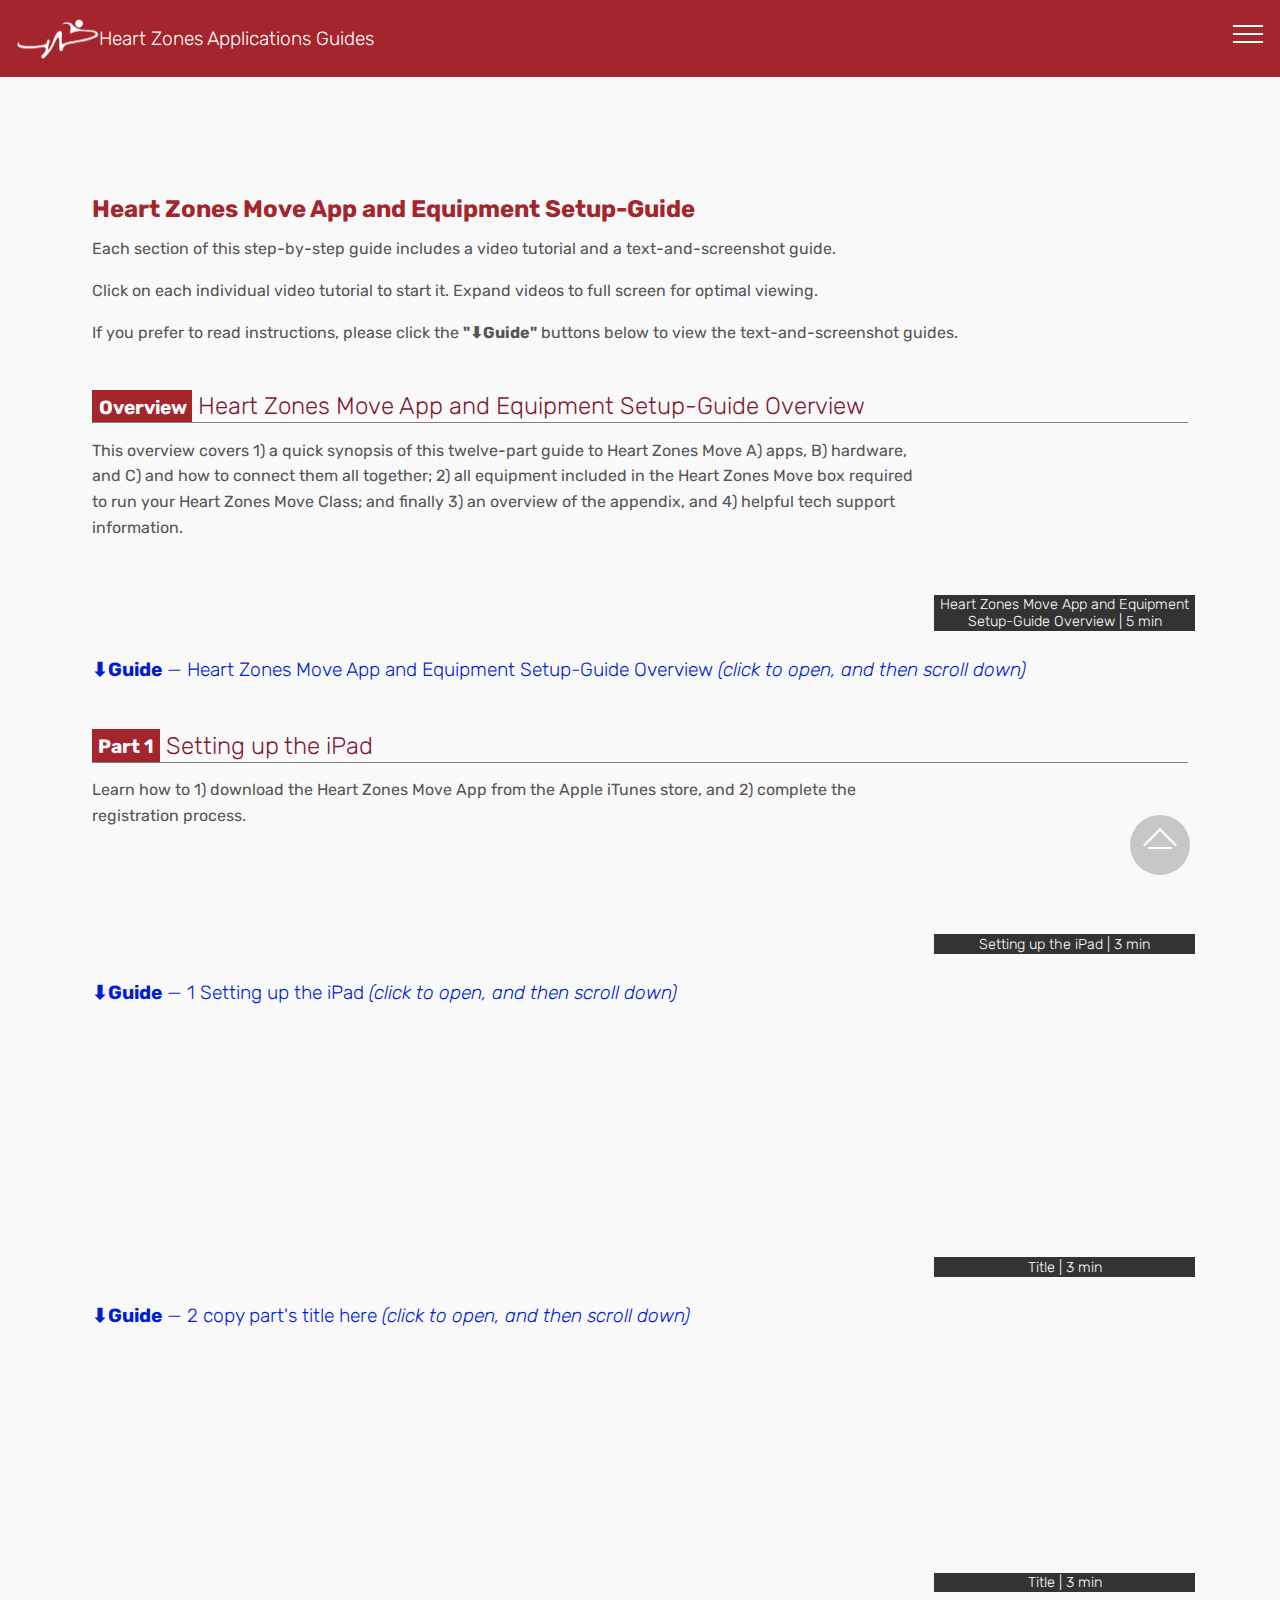
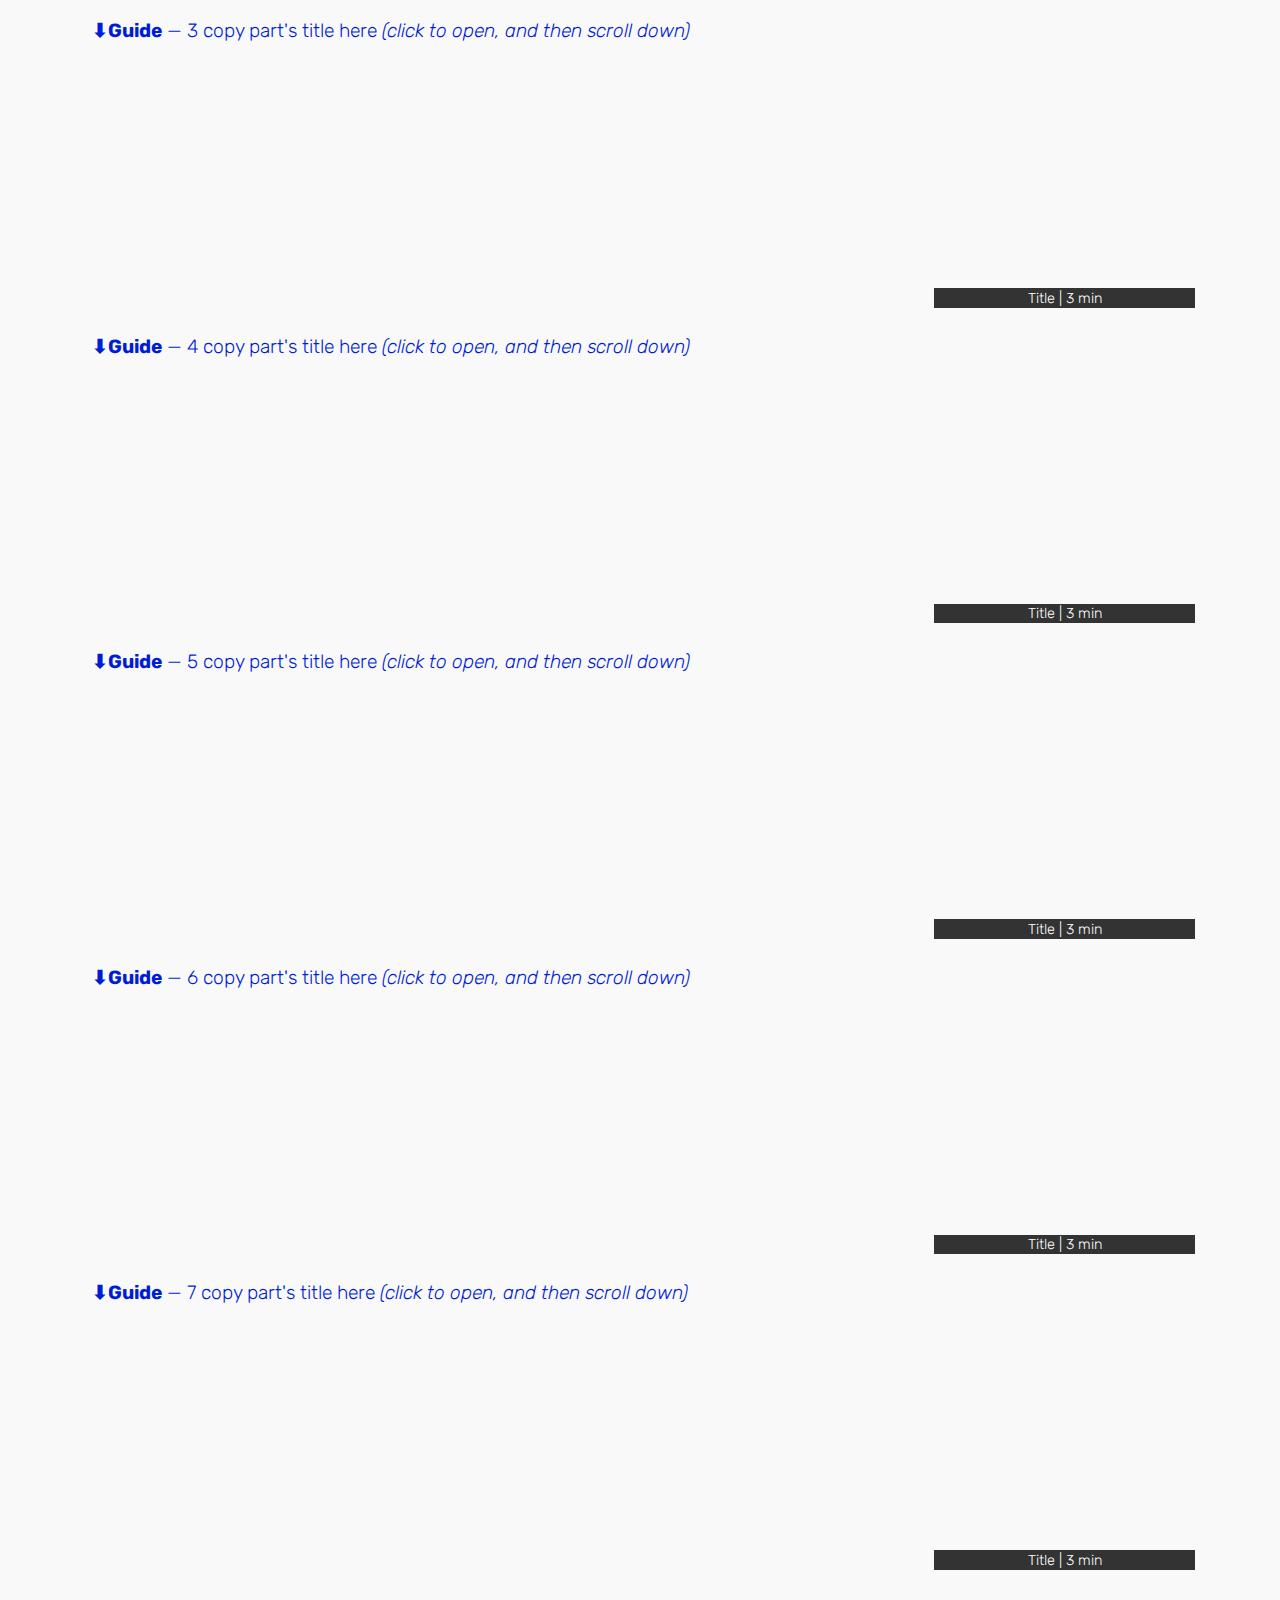
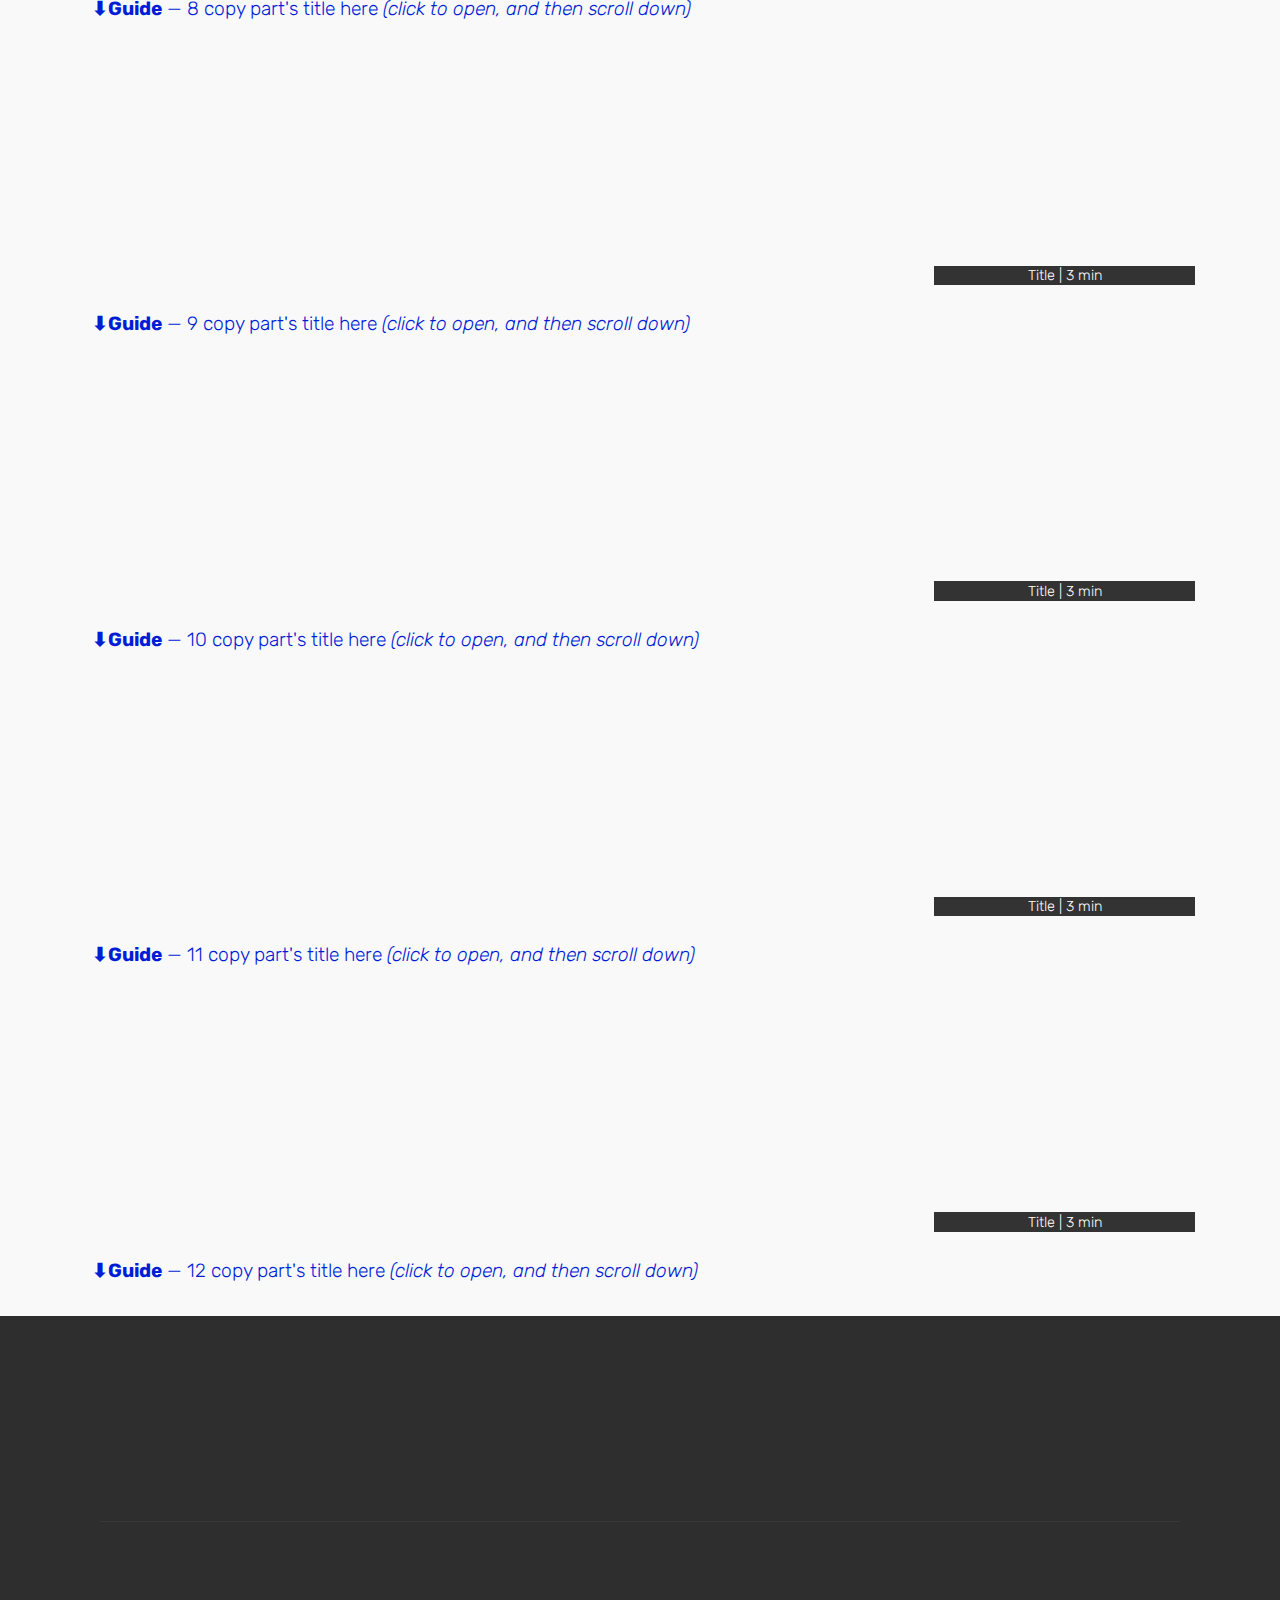
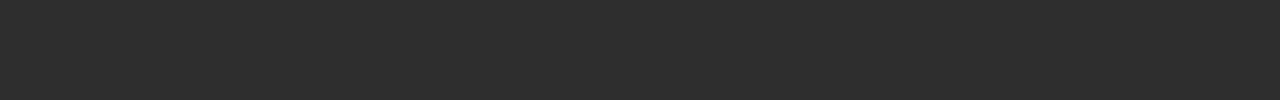
==== commit 3444f816: "Added helpful instructions to the overview template section of the guide" ====
--- a/index.html
+++ b/index.html
@@ -53,9 +53,9 @@
         </div>
         <div class="collapse navbar-collapse" id="navbarSupportedContent">
             <ul class="navbar-nav nav-dropdown nav-right" data-app-modern-menu="true"><li class="nav-item">
-                    <a class="nav-link link text-secondary text-primary display-4" href="https://heartzones.com/" target="_blank">
+                    <a class="nav-link link text-danger display-4" href="https://heartzones.com/" target="_blank">
                         Main Website&nbsp;</a>
-                </li><li class="nav-item"><a class="nav-link link text-secondary text-primary display-4" href="https://heartzones.com/contact-us/" target="_blank">
+                </li><li class="nav-item"><a class="nav-link link text-danger display-4" href="https://heartzones.com/contact-us/" target="_blank">
                         Contact Us&nbsp;</a></li></ul>
             
         </div>
@@ -175,7 +175,7 @@
                 <div class="media-container-row" style="margin-bottom: 0rem;">
                     <div class="media-content" style="margin-bottom: 0rem;">
                         <div class="mbr-section-text" style="margin-bottom: 0rem;">
-                            <p class="mbr-text align-right mb-0 mbr-fonts-style display-7">Explanation&nbsp;</p>
+                            <p class="mbr-text align-right mb-0 mbr-fonts-style display-7">Click the broken picture icon to open up the image selection window. &nbsp;</p>
                         </div>
                     </div>
                     <div class="mbr-figure" style="width: 180%;">
@@ -902,7 +902,7 @@
                         <div class="card-header" role="tab" id="headingOne">
                             <a role="button" class="panel-title collapsed text-black" data-toggle="collapse" data-core="" href="#collapse1_13" aria-expanded="false" aria-controls="collapse1">
                                 <h4 class="mbr-fonts-style display-2">
-                                    <strong>⬇︎Guide</strong> — copy part's title here&nbsp;<em>(click to open, and then scroll down)</em></h4>
+                                    <strong>⬇︎Guide</strong> — 2 copy part's title here&nbsp;<em>(click to open, and then scroll down)</em></h4>
                             </a>
                         </div>
                         <div id="collapse1_13" class="panel-collapse noScroll collapse " role="tabpanel" aria-labelledby="headingOne" data-parent="#bootstrap-accordion_13">
@@ -1360,7 +1360,7 @@
                         <div class="card-header" role="tab" id="headingOne">
                             <a role="button" class="panel-title collapsed text-black" data-toggle="collapse" data-core="" href="#collapse1_21" aria-expanded="false" aria-controls="collapse1">
                                 <h4 class="mbr-fonts-style display-2">
-                                    <strong>⬇︎Guide</strong> — copy part's title here&nbsp;<em>(click to open, and then scroll down)</em></h4>
+                                    <strong>⬇︎Guide</strong> — 3 copy part's title here&nbsp;<em>(click to open, and then scroll down)</em></h4>
                             </a>
                         </div>
                         <div id="collapse1_21" class="panel-collapse noScroll collapse " role="tabpanel" aria-labelledby="headingOne" data-parent="#bootstrap-accordion_21">
@@ -1818,7 +1818,7 @@
                         <div class="card-header" role="tab" id="headingOne">
                             <a role="button" class="panel-title collapsed text-black" data-toggle="collapse" data-core="" href="#collapse1_24" aria-expanded="false" aria-controls="collapse1">
                                 <h4 class="mbr-fonts-style display-2">
-                                    <strong>⬇︎Guide</strong> — copy part's title here&nbsp;<em>(click to open, and then scroll down)</em></h4>
+                                    <strong>⬇︎Guide</strong> — 4 copy part's title here&nbsp;<em>(click to open, and then scroll down)</em></h4>
                             </a>
                         </div>
                         <div id="collapse1_24" class="panel-collapse noScroll collapse " role="tabpanel" aria-labelledby="headingOne" data-parent="#bootstrap-accordion_24">
@@ -2276,7 +2276,7 @@
                         <div class="card-header" role="tab" id="headingOne">
                             <a role="button" class="panel-title collapsed text-black" data-toggle="collapse" data-core="" href="#collapse1_27" aria-expanded="false" aria-controls="collapse1">
                                 <h4 class="mbr-fonts-style display-2">
-                                    <strong>⬇︎Guide</strong> — copy part's title here&nbsp;<em>(click to open, and then scroll down)</em></h4>
+                                    <strong>⬇︎Guide</strong> — 5 copy part's title here&nbsp;<em>(click to open, and then scroll down)</em></h4>
                             </a>
                         </div>
                         <div id="collapse1_27" class="panel-collapse noScroll collapse " role="tabpanel" aria-labelledby="headingOne" data-parent="#bootstrap-accordion_27">
@@ -2734,7 +2734,7 @@
                         <div class="card-header" role="tab" id="headingOne">
                             <a role="button" class="panel-title collapsed text-black" data-toggle="collapse" data-core="" href="#collapse1_30" aria-expanded="false" aria-controls="collapse1">
                                 <h4 class="mbr-fonts-style display-2">
-                                    <strong>⬇︎Guide</strong> — copy part's title here&nbsp;<em>(click to open, and then scroll down)</em></h4>
+                                    <strong>⬇︎Guide</strong> — 6 copy part's title here&nbsp;<em>(click to open, and then scroll down)</em></h4>
                             </a>
                         </div>
                         <div id="collapse1_30" class="panel-collapse noScroll collapse " role="tabpanel" aria-labelledby="headingOne" data-parent="#bootstrap-accordion_30">
@@ -3192,7 +3192,7 @@
                         <div class="card-header" role="tab" id="headingOne">
                             <a role="button" class="panel-title collapsed text-black" data-toggle="collapse" data-core="" href="#collapse1_33" aria-expanded="false" aria-controls="collapse1">
                                 <h4 class="mbr-fonts-style display-2">
-                                    <strong>⬇︎Guide</strong> — copy part's title here&nbsp;<em>(click to open, and then scroll down)</em></h4>
+                                    <strong>⬇︎Guide</strong> — 7 copy part's title here&nbsp;<em>(click to open, and then scroll down)</em></h4>
                             </a>
                         </div>
                         <div id="collapse1_33" class="panel-collapse noScroll collapse " role="tabpanel" aria-labelledby="headingOne" data-parent="#bootstrap-accordion_33">
@@ -3650,7 +3650,7 @@
                         <div class="card-header" role="tab" id="headingOne">
                             <a role="button" class="panel-title collapsed text-black" data-toggle="collapse" data-core="" href="#collapse1_36" aria-expanded="false" aria-controls="collapse1">
                                 <h4 class="mbr-fonts-style display-2">
-                                    <strong>⬇︎Guide</strong> — copy part's title here&nbsp;<em>(click to open, and then scroll down)</em></h4>
+                                    <strong>⬇︎Guide</strong> — 8 copy part's title here&nbsp;<em>(click to open, and then scroll down)</em></h4>
                             </a>
                         </div>
                         <div id="collapse1_36" class="panel-collapse noScroll collapse " role="tabpanel" aria-labelledby="headingOne" data-parent="#bootstrap-accordion_36">
@@ -4108,7 +4108,7 @@
                         <div class="card-header" role="tab" id="headingOne">
                             <a role="button" class="panel-title collapsed text-black" data-toggle="collapse" data-core="" href="#collapse1_39" aria-expanded="false" aria-controls="collapse1">
                                 <h4 class="mbr-fonts-style display-2">
-                                    <strong>⬇︎Guide</strong> — copy part's title here&nbsp;<em>(click to open, and then scroll down)</em></h4>
+                                    <strong>⬇︎Guide</strong> — 9 copy part's title here&nbsp;<em>(click to open, and then scroll down)</em></h4>
                             </a>
                         </div>
                         <div id="collapse1_39" class="panel-collapse noScroll collapse " role="tabpanel" aria-labelledby="headingOne" data-parent="#bootstrap-accordion_39">
@@ -4566,7 +4566,7 @@
                         <div class="card-header" role="tab" id="headingOne">
                             <a role="button" class="panel-title collapsed text-black" data-toggle="collapse" data-core="" href="#collapse1_42" aria-expanded="false" aria-controls="collapse1">
                                 <h4 class="mbr-fonts-style display-2">
-                                    <strong>⬇︎Guide</strong> — copy part's title here&nbsp;<em>(click to open, and then scroll down)</em></h4>
+                                    <strong>⬇︎Guide</strong> — 10 copy part's title here&nbsp;<em>(click to open, and then scroll down)</em></h4>
                             </a>
                         </div>
                         <div id="collapse1_42" class="panel-collapse noScroll collapse " role="tabpanel" aria-labelledby="headingOne" data-parent="#bootstrap-accordion_42">
@@ -5024,7 +5024,7 @@
                         <div class="card-header" role="tab" id="headingOne">
                             <a role="button" class="panel-title collapsed text-black" data-toggle="collapse" data-core="" href="#collapse1_45" aria-expanded="false" aria-controls="collapse1">
                                 <h4 class="mbr-fonts-style display-2">
-                                    <strong>⬇︎Guide</strong> — copy part's title here&nbsp;<em>(click to open, and then scroll down)</em></h4>
+                                    <strong>⬇︎Guide</strong> — 11 copy part's title here&nbsp;<em>(click to open, and then scroll down)</em></h4>
                             </a>
                         </div>
                         <div id="collapse1_45" class="panel-collapse noScroll collapse " role="tabpanel" aria-labelledby="headingOne" data-parent="#bootstrap-accordion_45">
@@ -5482,7 +5482,7 @@
                         <div class="card-header" role="tab" id="headingOne">
                             <a role="button" class="panel-title collapsed text-black" data-toggle="collapse" data-core="" href="#collapse1_48" aria-expanded="false" aria-controls="collapse1">
                                 <h4 class="mbr-fonts-style display-2">
-                                    <strong>⬇︎Guide</strong> — copy part's title here&nbsp;<em>(click to open, and then scroll down)</em></h4>
+                                    <strong>⬇︎Guide</strong> — 12 copy part's title here&nbsp;<em>(click to open, and then scroll down)</em></h4>
                             </a>
                         </div>
                         <div id="collapse1_48" class="panel-collapse noScroll collapse " role="tabpanel" aria-labelledby="headingOne" data-parent="#bootstrap-accordion_48">
--- a/assets/mobirise/css/mbr-additional.css
+++ b/assets/mobirise/css/mbr-additional.css
@@ -98,7 +98,7 @@
   background-color: #74abff !important;
 }
 .bg-info {
-  background-color: #82786e !important;
+  background-color: #001dd6 !important;
 }
 .bg-warning {
   background-color: #879a9f !important;
@@ -148,8 +148,8 @@
 }
 .btn-info,
 .btn-info:active {
-  background-color: #82786e !important;
-  border-color: #82786e !important;
+  background-color: #001dd6 !important;
+  border-color: #001dd6 !important;
   color: #ffffff !important;
 }
 .btn-info:hover,
@@ -157,14 +157,14 @@
 .btn-info.focus,
 .btn-info.active {
   color: #ffffff !important;
-  background-color: #59524b !important;
-  border-color: #59524b !important;
+  background-color: #00138a !important;
+  border-color: #00138a !important;
 }
 .btn-info.disabled,
 .btn-info:disabled {
   color: #ffffff !important;
-  background-color: #59524b !important;
-  border-color: #59524b !important;
+  background-color: #00138a !important;
+  border-color: #00138a !important;
 }
 .btn-success,
 .btn-success:active {
@@ -312,22 +312,22 @@
 .btn-info-outline,
 .btn-info-outline:active {
   background: none;
-  border-color: #4b453f;
-  color: #4b453f;
+  border-color: #000f70;
+  color: #000f70;
 }
 .btn-info-outline:hover,
 .btn-info-outline:focus,
 .btn-info-outline.focus,
 .btn-info-outline.active {
   color: #ffffff;
-  background-color: #82786e;
-  border-color: #82786e;
+  background-color: #001dd6;
+  border-color: #001dd6;
 }
 .btn-info-outline.disabled,
 .btn-info-outline:disabled {
   color: #ffffff !important;
-  background-color: #82786e !important;
-  border-color: #82786e !important;
+  background-color: #001dd6 !important;
+  border-color: #001dd6 !important;
 }
 .btn-success-outline,
 .btn-success-outline:active {
@@ -433,7 +433,7 @@
   color: #74abff !important;
 }
 .text-info {
-  color: #82786e !important;
+  color: #001dd6 !important;
 }
 .text-warning {
   color: #879a9f !important;
@@ -461,7 +461,7 @@
 }
 a.text-info:hover,
 a.text-info:focus {
-  color: #4b453f !important;
+  color: #000f70 !important;
 }
 a.text-warning:hover,
 a.text-warning:focus {
@@ -483,7 +483,7 @@
   background-color: #70c770;
 }
 .alert-info {
-  background-color: #82786e;
+  background-color: #001dd6;
 }
 .alert-warning {
   background-color: #879a9f;
@@ -531,7 +531,7 @@
 }
 .mbr-plan-header.bg-info .mbr-plan-subtitle,
 .mbr-plan-header.bg-info .mbr-plan-price-desc {
-  color: #beb8b2;
+  color: #a3afff;
 }
 .mbr-plan-header.bg-warning .mbr-plan-subtitle,
 .mbr-plan-header.bg-warning .mbr-plan-price-desc {
@@ -787,6 +787,10 @@
 .cid-sgdgTJxlv2 a {
   font-style: normal;
 }
+.cid-sgdgTJxlv2 .navbar-collapse.show .navbar-nav {
+  background: #d3b5b5;
+  box-shadow: 0px 3px 4px 0px rgba(0, 0, 0, 0.4);
+}
 .cid-sgdgTJxlv2 .nav-item span {
   padding-right: 0.4em;
   line-height: 0.5em;
@@ -796,12 +800,12 @@
 }
 .cid-sgdgTJxlv2 .nav-item a {
   display: -webkit-flex;
-  align-items: center;
-  justify-content: center;
+  align-items: left;
+  justify-content: left;
   padding: 0.7rem 0 !important;
   margin: 0rem .65rem !important;
-  -webkit-align-items: center;
-  -webkit-justify-content: center;
+  -webkit-align-items: left;
+  -webkit-justify-content: left;
 }
 .cid-sgdgTJxlv2 .nav-item:focus,
 .cid-sgdgTJxlv2 .nav-link:focus {
@@ -1181,7 +1185,7 @@
 }
 .cid-sgdgTJxlv2 .nav-link:hover,
 .cid-sgdgTJxlv2 .dropdown-item:hover {
-  color: #ffffff !important;
+  color: #0064ff !important;
 }
 .cid-sgdgTJxlv2 a.text-white:hover,
 .cid-sgdgTJxlv2 a.text-white:focus {
--- a/assets/mobirise/css/mbr-additional.css
+++ b/assets/mobirise/css/mbr-additional.css
@@ -98,7 +98,7 @@
   background-color: #74abff !important;
 }
 .bg-info {
-  background-color: #82786e !important;
+  background-color: #001dd6 !important;
 }
 .bg-warning {
   background-color: #879a9f !important;
@@ -148,8 +148,8 @@
 }
 .btn-info,
 .btn-info:active {
-  background-color: #82786e !important;
-  border-color: #82786e !important;
+  background-color: #001dd6 !important;
+  border-color: #001dd6 !important;
   color: #ffffff !important;
 }
 .btn-info:hover,
@@ -157,14 +157,14 @@
 .btn-info.focus,
 .btn-info.active {
   color: #ffffff !important;
-  background-color: #59524b !important;
-  border-color: #59524b !important;
+  background-color: #00138a !important;
+  border-color: #00138a !important;
 }
 .btn-info.disabled,
 .btn-info:disabled {
   color: #ffffff !important;
-  background-color: #59524b !important;
-  border-color: #59524b !important;
+  background-color: #00138a !important;
+  border-color: #00138a !important;
 }
 .btn-success,
 .btn-success:active {
@@ -312,22 +312,22 @@
 .btn-info-outline,
 .btn-info-outline:active {
   background: none;
-  border-color: #4b453f;
-  color: #4b453f;
+  border-color: #000f70;
+  color: #000f70;
 }
 .btn-info-outline:hover,
 .btn-info-outline:focus,
 .btn-info-outline.focus,
 .btn-info-outline.active {
   color: #ffffff;
-  background-color: #82786e;
-  border-color: #82786e;
+  background-color: #001dd6;
+  border-color: #001dd6;
 }
 .btn-info-outline.disabled,
 .btn-info-outline:disabled {
   color: #ffffff !important;
-  background-color: #82786e !important;
-  border-color: #82786e !important;
+  background-color: #001dd6 !important;
+  border-color: #001dd6 !important;
 }
 .btn-success-outline,
 .btn-success-outline:active {
@@ -433,7 +433,7 @@
   color: #74abff !important;
 }
 .text-info {
-  color: #82786e !important;
+  color: #001dd6 !important;
 }
 .text-warning {
   color: #879a9f !important;
@@ -461,7 +461,7 @@
 }
 a.text-info:hover,
 a.text-info:focus {
-  color: #4b453f !important;
+  color: #000f70 !important;
 }
 a.text-warning:hover,
 a.text-warning:focus {
@@ -483,7 +483,7 @@
   background-color: #70c770;
 }
 .alert-info {
-  background-color: #82786e;
+  background-color: #001dd6;
 }
 .alert-warning {
   background-color: #879a9f;
@@ -531,7 +531,7 @@
 }
 .mbr-plan-header.bg-info .mbr-plan-subtitle,
 .mbr-plan-header.bg-info .mbr-plan-price-desc {
-  color: #beb8b2;
+  color: #a3afff;
 }
 .mbr-plan-header.bg-warning .mbr-plan-subtitle,
 .mbr-plan-header.bg-warning .mbr-plan-price-desc {
@@ -787,6 +787,10 @@
 .cid-sgdgTJxlv2 a {
   font-style: normal;
 }
+.cid-sgdgTJxlv2 .navbar-collapse.show .navbar-nav {
+  background: #d3b5b5;
+  box-shadow: 0px 3px 4px 0px rgba(0, 0, 0, 0.4);
+}
 .cid-sgdgTJxlv2 .nav-item span {
   padding-right: 0.4em;
   line-height: 0.5em;
@@ -796,12 +800,12 @@
 }
 .cid-sgdgTJxlv2 .nav-item a {
   display: -webkit-flex;
-  align-items: center;
-  justify-content: center;
+  align-items: left;
+  justify-content: left;
   padding: 0.7rem 0 !important;
   margin: 0rem .65rem !important;
-  -webkit-align-items: center;
-  -webkit-justify-content: center;
+  -webkit-align-items: left;
+  -webkit-justify-content: left;
 }
 .cid-sgdgTJxlv2 .nav-item:focus,
 .cid-sgdgTJxlv2 .nav-link:focus {
@@ -1181,7 +1185,7 @@
 }
 .cid-sgdgTJxlv2 .nav-link:hover,
 .cid-sgdgTJxlv2 .dropdown-item:hover {
-  color: #ffffff !important;
+  color: #0064ff !important;
 }
 .cid-sgdgTJxlv2 a.text-white:hover,
 .cid-sgdgTJxlv2 a.text-white:focus {
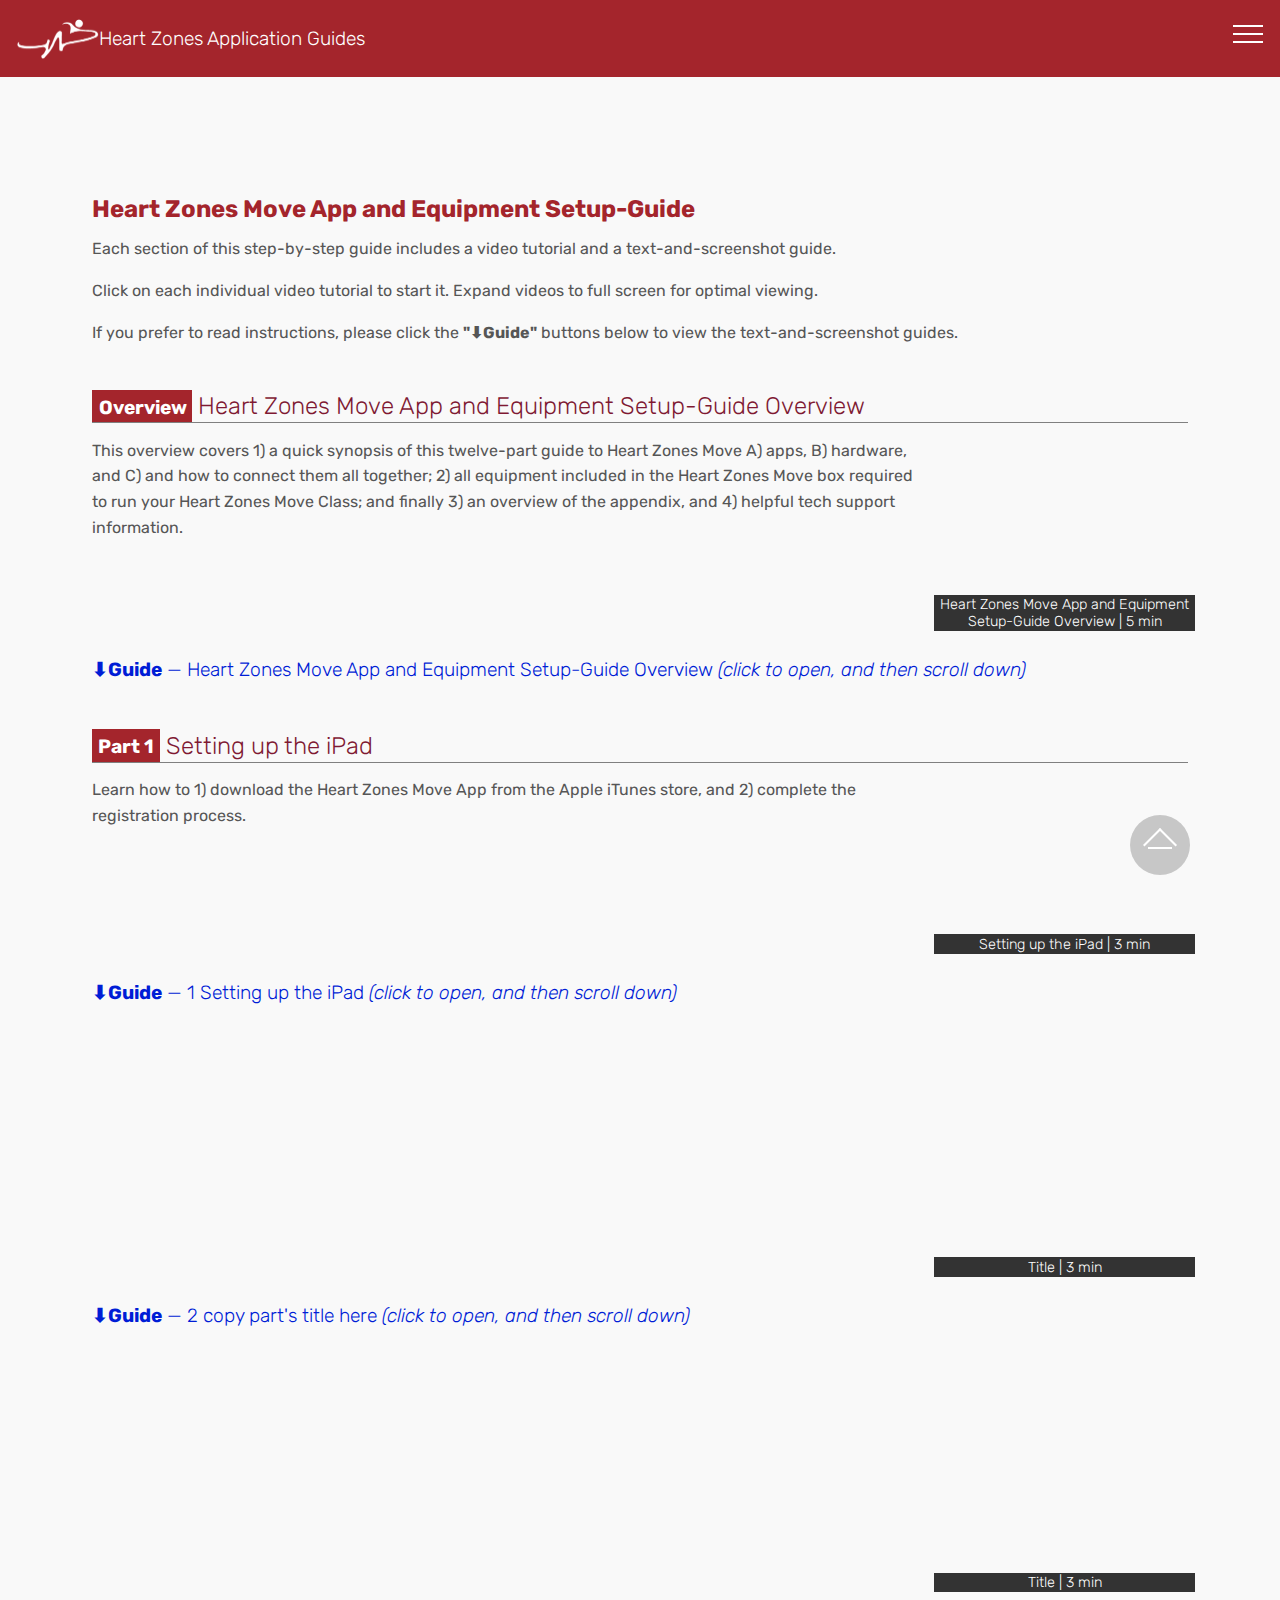
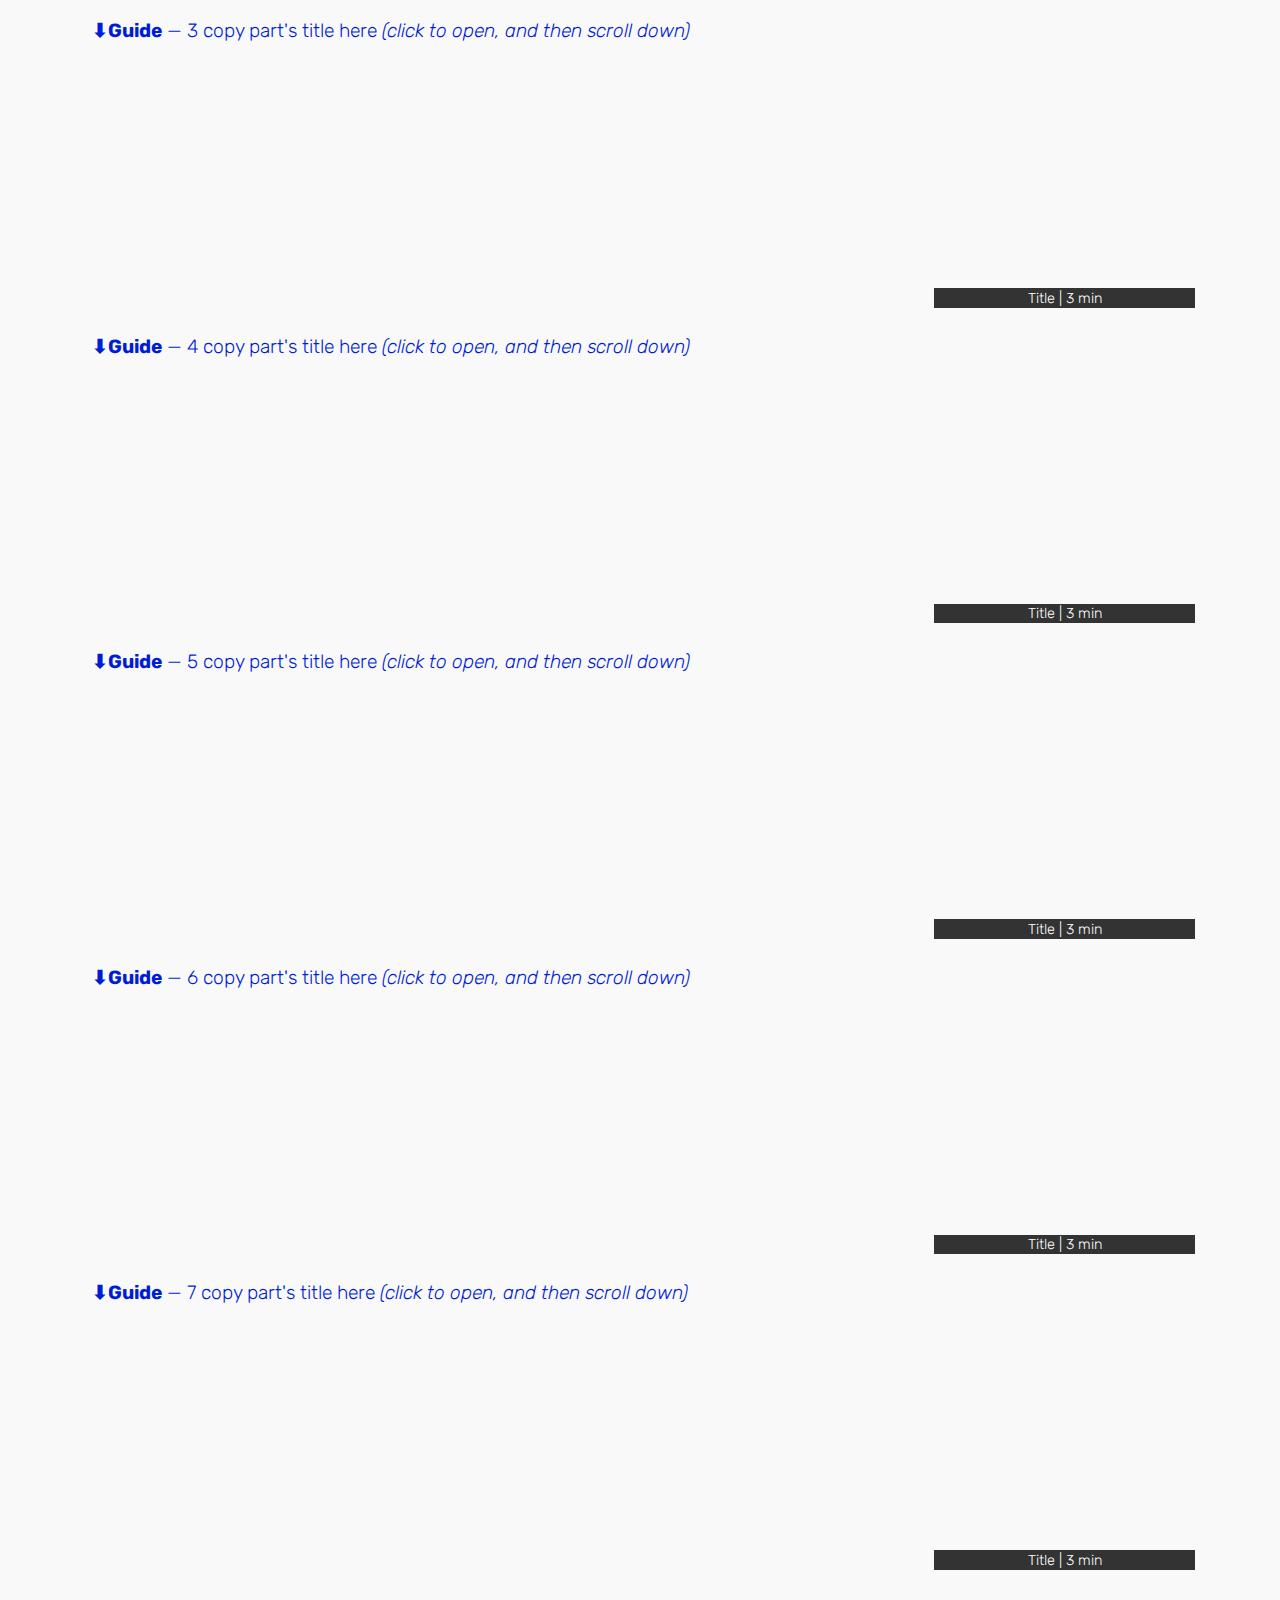
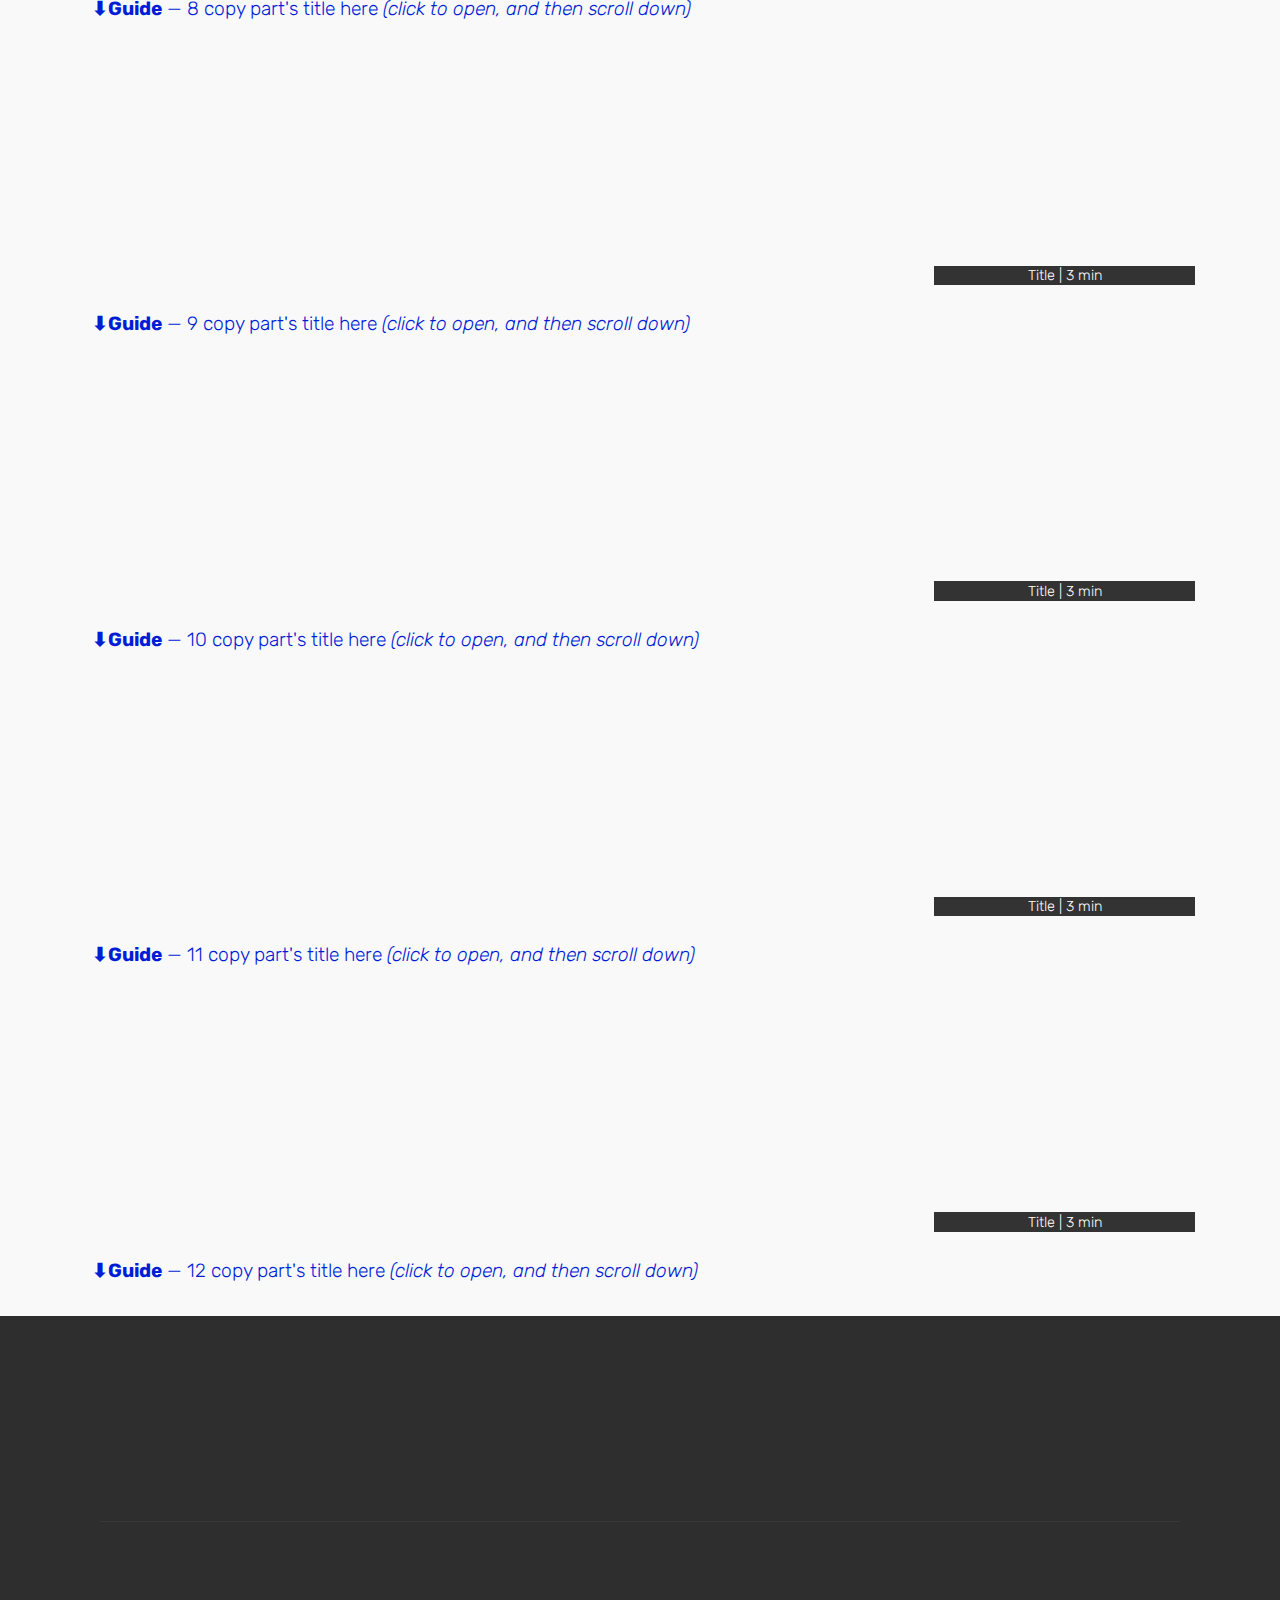
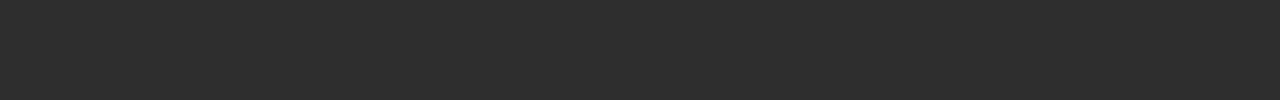
==== commit fc9473d0: "Added new screenshots and youtube videos for part 1" ====
--- a/index.html
+++ b/index.html
@@ -25,6 +25,7 @@
   
   
   
+
 </head>
 <body>
   
@@ -48,7 +49,7 @@
                         <img src="assets/images/hzlogowhite-166x83.png" alt="Heart Zones Logo" title="" style="height: 2.6rem;">
                     
                 </span>
-                <span class="navbar-caption-wrap"><a class="navbar-caption text-white display-1">Heart Zones Applications Guides</a></span>
+                <span class="navbar-caption-wrap"><a class="navbar-caption text-white display-1">Heart Zones Application Guides</a></span>
             </div>
         </div>
         <div class="collapse navbar-collapse" id="navbarSupportedContent">
@@ -136,7 +137,7 @@
 
 
            <div>
-               <div style="margin-bottom: -.5rem;"><iframe width="261px" height="100%" background="#333" src="https://www.youtube.com/embed/Lqd-XTZVQ7I" frameborder="0" allow="accelerometer; autoplay; encrypted-media; gyroscope; picture-in-picture" allowfullscreen=""></iframe>
+               <div style="margin-bottom: -.5rem;"><iframe width="261px" height="100%" background="#333" src="https://www.youtube.com/embed/ugRfrpfygEc" frameborder="0" allow="accelerometer; autoplay; encrypted-media; gyroscope; picture-in-picture" allowfullscreen=""></iframe>
                </div>
                <div style="text-align: center; width: 261px; background: #333; color: white;  line-height: 1rem; padding: 0.1rem 0rem 0.1rem 0rem;"><span class="mbr-gallery-title mbr-fonts-style display-4" style="font-size: .9em;">Heart Zones Move App and Equipment Setup-Guide Overview | 5 min</span>
                </div>
@@ -179,7 +180,7 @@
                         </div>
                     </div>
                     <div class="mbr-figure" style="width: 180%;">
-                     <img src="file:///Users/Zeno/Library/Application%20Support/Mobirise.com/Mobirise/virtualdavid_0040gmail_002ecom/addons/mobirise4/components" alt="HZ Move App Screenshot" title="">  
+                     <img src="file:///Users/Macbook2017/Library/Application%20Support/Mobirise.com/Mobirise/sal_002eedwards_0040heartzones_002ecom/addons/mobirise4/components" alt="HZ Move App Screenshot" title="">  
                     </div>
                 </div>
             </div>
@@ -209,7 +210,7 @@
                         </div>
                     </div>
                     <div class="mbr-figure" style="width: 180%;">
-                     <img src="file:///Users/Zeno/Library/Application%20Support/Mobirise.com/Mobirise/virtualdavid_0040gmail_002ecom/addons/mobirise4/components" alt="HZ Move App Screenshot" title="">  
+                     <img src="file:///Users/Macbook2017/Library/Application%20Support/Mobirise.com/Mobirise/sal_002eedwards_0040heartzones_002ecom/addons/mobirise4/components" alt="HZ Move App Screenshot" title="">  
                        </div>
                   </div>
             </div>
@@ -239,7 +240,7 @@
                         </div>
                     </div>
                     <div class="mbr-figure" style="width: 180%;">
-                     <img src="file:///Users/Zeno/Library/Application%20Support/Mobirise.com/Mobirise/virtualdavid_0040gmail_002ecom/addons/mobirise4/components" alt="HZ Move App Screenshot" title="">  
+                     <img src="file:///Users/Macbook2017/Library/Application%20Support/Mobirise.com/Mobirise/sal_002eedwards_0040heartzones_002ecom/addons/mobirise4/components" alt="HZ Move App Screenshot" title="">  
                        </div>
                   </div>
             </div>
@@ -269,216 +270,216 @@
                         </div>
                     </div>
                     <div class="mbr-figure" style="width: 180%;">
-                     <img src="file:///Users/Zeno/Library/Application%20Support/Mobirise.com/Mobirise/virtualdavid_0040gmail_002ecom/addons/mobirise4/components" alt="HZ Move App Screenshot" title="">  
-                       </div>
-                  </div>
-            </div>
-      </div>
-</div>
-                                
-<!-- END NEW PICTURE AND TEXT ROW -->                                 
-                  
-                                
-                                
-                                
-                                
-                                
-                                
-                                
-<!-- BEGIN NEW PICTURE AND TEXT ROW --> 
-                                
-<p class="mbr-fonts-style panel-text display-7" style=" border-bottom: 0px solid grey;"></p>                                
-<div class="container">
-        <div class="media-container-row">
-            <div class="col-12 col-md-12">
-                <div class="media-container-row">
-                    <div class="media-content">
-                        <div class="mbr-section-text">
-                            <p class="mbr-text align-right mb-0 mbr-fonts-style display-7">Explanation<br></p>
-                        </div>
-                    </div>
-                    <div class="mbr-figure" style="width: 180%;">
-                     <img src="file:///Users/Zeno/Library/Application%20Support/Mobirise.com/Mobirise/virtualdavid_0040gmail_002ecom/addons/mobirise4/components" alt="HZ Move App Screenshot" title="">  
-                       </div>
-                  </div>
-            </div>
-      </div>
-</div>
-                                
-<!-- END NEW PICTURE AND TEXT ROW -->                                 
-                  
-                                
-                                
-                                
-                                    
-                                
-                                
-                                
-                                
-<!-- BEGIN NEW PICTURE AND TEXT ROW --> 
-                                
-<p class="mbr-fonts-style panel-text display-7" style=" border-bottom: 0px solid grey;"></p>                                
-<div class="container">
-        <div class="media-container-row">
-            <div class="col-12 col-md-12">
-                <div class="media-container-row">
-                    <div class="media-content">
-                        <div class="mbr-section-text">
-                            <p class="mbr-text align-right mb-0 mbr-fonts-style display-7">Explanation<br></p>
-                        </div>
-                    </div>
-                    <div class="mbr-figure" style="width: 180%;">
-                     <img src="file:///Users/Zeno/Library/Application%20Support/Mobirise.com/Mobirise/virtualdavid_0040gmail_002ecom/addons/mobirise4/components" alt="HZ Move App Screenshot" title="">  
-                       </div>
-                  </div>
-            </div>
-      </div>
-</div>
-                                
-<!-- END NEW PICTURE AND TEXT ROW -->                                 
-                  
-                                
-                                
-                                
-                                    
-                                
-                                
-                                
-                                
-<!-- BEGIN NEW PICTURE AND TEXT ROW --> 
-                                
-<p class="mbr-fonts-style panel-text display-7" style=" border-bottom: 0px solid grey;"></p>                                
-<div class="container">
-        <div class="media-container-row">
-            <div class="col-12 col-md-12">
-                <div class="media-container-row">
-                    <div class="media-content">
-                        <div class="mbr-section-text">
-                            <p class="mbr-text align-right mb-0 mbr-fonts-style display-7">Explanation<br></p>
-                        </div>
-                    </div>
-                    <div class="mbr-figure" style="width: 180%;">
-                     <img src="file:///Users/Zeno/Library/Application%20Support/Mobirise.com/Mobirise/virtualdavid_0040gmail_002ecom/addons/mobirise4/components" alt="HZ Move App Screenshot" title="">  
-                       </div>
-                  </div>
-            </div>
-      </div>
-</div>
-                                
-<!-- END NEW PICTURE AND TEXT ROW -->                                 
-                  
-                                
-                                
-                                
-                                    
-                                
-                                
-                                
-                                
-<!-- BEGIN NEW PICTURE AND TEXT ROW --> 
-                                
-<p class="mbr-fonts-style panel-text display-7" style=" border-bottom: 0px solid grey;"></p>                                
-<div class="container">
-        <div class="media-container-row">
-            <div class="col-12 col-md-12">
-                <div class="media-container-row">
-                    <div class="media-content">
-                        <div class="mbr-section-text">
-                            <p class="mbr-text align-right mb-0 mbr-fonts-style display-7">Explanation<br></p>
-                        </div>
-                    </div>
-                    <div class="mbr-figure" style="width: 180%;">
-                     <img src="file:///Users/Zeno/Library/Application%20Support/Mobirise.com/Mobirise/virtualdavid_0040gmail_002ecom/addons/mobirise4/components" alt="HZ Move App Screenshot" title="">  
-                       </div>
-                  </div>
-            </div>
-      </div>
-</div>
-                                
-<!-- END NEW PICTURE AND TEXT ROW -->                                 
-                  
-                                
-                                
-                                
-                                    
-                                
-                                
-                                
-                                
-<!-- BEGIN NEW PICTURE AND TEXT ROW --> 
-                                
-<p class="mbr-fonts-style panel-text display-7" style=" border-bottom: 0px solid grey;"></p>                                
-<div class="container">
-        <div class="media-container-row">
-            <div class="col-12 col-md-12">
-                <div class="media-container-row">
-                    <div class="media-content">
-                        <div class="mbr-section-text">
-                            <p class="mbr-text align-right mb-0 mbr-fonts-style display-7">Explanation<br></p>
-                        </div>
-                    </div>
-                    <div class="mbr-figure" style="width: 180%;">
-                     <img src="file:///Users/Zeno/Library/Application%20Support/Mobirise.com/Mobirise/virtualdavid_0040gmail_002ecom/addons/mobirise4/components" alt="HZ Move App Screenshot" title="">  
-                       </div>
-                  </div>
-            </div>
-      </div>
-</div>
-                                
-<!-- END NEW PICTURE AND TEXT ROW -->                                 
-                  
-                                
-                                
-                                
-                                    
-                                
-                                
-                                
-                                
-<!-- BEGIN NEW PICTURE AND TEXT ROW --> 
-                                
-<p class="mbr-fonts-style panel-text display-7" style=" border-bottom: 0px solid grey;"></p>                                
-<div class="container">
-        <div class="media-container-row">
-            <div class="col-12 col-md-12">
-                <div class="media-container-row">
-                    <div class="media-content">
-                        <div class="mbr-section-text">
-                            <p class="mbr-text align-right mb-0 mbr-fonts-style display-7">Explanation<br></p>
-                        </div>
-                    </div>
-                    <div class="mbr-figure" style="width: 180%;">
-                     <img src="file:///Users/Zeno/Library/Application%20Support/Mobirise.com/Mobirise/virtualdavid_0040gmail_002ecom/addons/mobirise4/components" alt="HZ Move App Screenshot" title="">  
-                       </div>
-                  </div>
-            </div>
-      </div>
-</div>
-                                
-<!-- END NEW PICTURE AND TEXT ROW -->                                 
-                  
-                                
-                                
-                                
-                                    
-                                
-                                
-                                
-                                
-<!-- BEGIN NEW PICTURE AND TEXT ROW --> 
-                                
-<p class="mbr-fonts-style panel-text display-7" style=" border-bottom: 0px solid grey;"></p>                                
-<div class="container">
-        <div class="media-container-row">
-            <div class="col-12 col-md-12">
-                <div class="media-container-row">
-                    <div class="media-content">
-                        <div class="mbr-section-text">
-                            <p class="mbr-text align-right mb-0 mbr-fonts-style display-7">Explanation<br></p>
-                        </div>
-                    </div>
-                    <div class="mbr-figure" style="width: 180%;">
-                     <img src="file:///Users/Zeno/Library/Application%20Support/Mobirise.com/Mobirise/virtualdavid_0040gmail_002ecom/addons/mobirise4/components" alt="HZ Move App Screenshot" title="">  
+                     <img src="file:///Users/Macbook2017/Library/Application%20Support/Mobirise.com/Mobirise/sal_002eedwards_0040heartzones_002ecom/addons/mobirise4/components" alt="HZ Move App Screenshot" title="">  
+                       </div>
+                  </div>
+            </div>
+      </div>
+</div>
+                                
+<!-- END NEW PICTURE AND TEXT ROW -->                                 
+                  
+                                
+                                
+                                
+                                
+                                
+                                
+                                
+<!-- BEGIN NEW PICTURE AND TEXT ROW --> 
+                                
+<p class="mbr-fonts-style panel-text display-7" style=" border-bottom: 0px solid grey;"></p>                                
+<div class="container">
+        <div class="media-container-row">
+            <div class="col-12 col-md-12">
+                <div class="media-container-row">
+                    <div class="media-content">
+                        <div class="mbr-section-text">
+                            <p class="mbr-text align-right mb-0 mbr-fonts-style display-7">Explanation<br></p>
+                        </div>
+                    </div>
+                    <div class="mbr-figure" style="width: 180%;">
+                     <img src="file:///Users/Macbook2017/Library/Application%20Support/Mobirise.com/Mobirise/sal_002eedwards_0040heartzones_002ecom/addons/mobirise4/components" alt="HZ Move App Screenshot" title="">  
+                       </div>
+                  </div>
+            </div>
+      </div>
+</div>
+                                
+<!-- END NEW PICTURE AND TEXT ROW -->                                 
+                  
+                                
+                                
+                                
+                                    
+                                
+                                
+                                
+                                
+<!-- BEGIN NEW PICTURE AND TEXT ROW --> 
+                                
+<p class="mbr-fonts-style panel-text display-7" style=" border-bottom: 0px solid grey;"></p>                                
+<div class="container">
+        <div class="media-container-row">
+            <div class="col-12 col-md-12">
+                <div class="media-container-row">
+                    <div class="media-content">
+                        <div class="mbr-section-text">
+                            <p class="mbr-text align-right mb-0 mbr-fonts-style display-7">Explanation<br></p>
+                        </div>
+                    </div>
+                    <div class="mbr-figure" style="width: 180%;">
+                     <img src="file:///Users/Macbook2017/Library/Application%20Support/Mobirise.com/Mobirise/sal_002eedwards_0040heartzones_002ecom/addons/mobirise4/components" alt="HZ Move App Screenshot" title="">  
+                       </div>
+                  </div>
+            </div>
+      </div>
+</div>
+                                
+<!-- END NEW PICTURE AND TEXT ROW -->                                 
+                  
+                                
+                                
+                                
+                                    
+                                
+                                
+                                
+                                
+<!-- BEGIN NEW PICTURE AND TEXT ROW --> 
+                                
+<p class="mbr-fonts-style panel-text display-7" style=" border-bottom: 0px solid grey;"></p>                                
+<div class="container">
+        <div class="media-container-row">
+            <div class="col-12 col-md-12">
+                <div class="media-container-row">
+                    <div class="media-content">
+                        <div class="mbr-section-text">
+                            <p class="mbr-text align-right mb-0 mbr-fonts-style display-7">Explanation<br></p>
+                        </div>
+                    </div>
+                    <div class="mbr-figure" style="width: 180%;">
+                     <img src="file:///Users/Macbook2017/Library/Application%20Support/Mobirise.com/Mobirise/sal_002eedwards_0040heartzones_002ecom/addons/mobirise4/components" alt="HZ Move App Screenshot" title="">  
+                       </div>
+                  </div>
+            </div>
+      </div>
+</div>
+                                
+<!-- END NEW PICTURE AND TEXT ROW -->                                 
+                  
+                                
+                                
+                                
+                                    
+                                
+                                
+                                
+                                
+<!-- BEGIN NEW PICTURE AND TEXT ROW --> 
+                                
+<p class="mbr-fonts-style panel-text display-7" style=" border-bottom: 0px solid grey;"></p>                                
+<div class="container">
+        <div class="media-container-row">
+            <div class="col-12 col-md-12">
+                <div class="media-container-row">
+                    <div class="media-content">
+                        <div class="mbr-section-text">
+                            <p class="mbr-text align-right mb-0 mbr-fonts-style display-7">Explanation<br></p>
+                        </div>
+                    </div>
+                    <div class="mbr-figure" style="width: 180%;">
+                     <img src="file:///Users/Macbook2017/Library/Application%20Support/Mobirise.com/Mobirise/sal_002eedwards_0040heartzones_002ecom/addons/mobirise4/components" alt="HZ Move App Screenshot" title="">  
+                       </div>
+                  </div>
+            </div>
+      </div>
+</div>
+                                
+<!-- END NEW PICTURE AND TEXT ROW -->                                 
+                  
+                                
+                                
+                                
+                                    
+                                
+                                
+                                
+                                
+<!-- BEGIN NEW PICTURE AND TEXT ROW --> 
+                                
+<p class="mbr-fonts-style panel-text display-7" style=" border-bottom: 0px solid grey;"></p>                                
+<div class="container">
+        <div class="media-container-row">
+            <div class="col-12 col-md-12">
+                <div class="media-container-row">
+                    <div class="media-content">
+                        <div class="mbr-section-text">
+                            <p class="mbr-text align-right mb-0 mbr-fonts-style display-7">Explanation<br></p>
+                        </div>
+                    </div>
+                    <div class="mbr-figure" style="width: 180%;">
+                     <img src="file:///Users/Macbook2017/Library/Application%20Support/Mobirise.com/Mobirise/sal_002eedwards_0040heartzones_002ecom/addons/mobirise4/components" alt="HZ Move App Screenshot" title="">  
+                       </div>
+                  </div>
+            </div>
+      </div>
+</div>
+                                
+<!-- END NEW PICTURE AND TEXT ROW -->                                 
+                  
+                                
+                                
+                                
+                                    
+                                
+                                
+                                
+                                
+<!-- BEGIN NEW PICTURE AND TEXT ROW --> 
+                                
+<p class="mbr-fonts-style panel-text display-7" style=" border-bottom: 0px solid grey;"></p>                                
+<div class="container">
+        <div class="media-container-row">
+            <div class="col-12 col-md-12">
+                <div class="media-container-row">
+                    <div class="media-content">
+                        <div class="mbr-section-text">
+                            <p class="mbr-text align-right mb-0 mbr-fonts-style display-7">Explanation<br></p>
+                        </div>
+                    </div>
+                    <div class="mbr-figure" style="width: 180%;">
+                     <img src="file:///Users/Macbook2017/Library/Application%20Support/Mobirise.com/Mobirise/sal_002eedwards_0040heartzones_002ecom/addons/mobirise4/components" alt="HZ Move App Screenshot" title="">  
+                       </div>
+                  </div>
+            </div>
+      </div>
+</div>
+                                
+<!-- END NEW PICTURE AND TEXT ROW -->                                 
+                  
+                                
+                                
+                                
+                                    
+                                
+                                
+                                
+                                
+<!-- BEGIN NEW PICTURE AND TEXT ROW --> 
+                                
+<p class="mbr-fonts-style panel-text display-7" style=" border-bottom: 0px solid grey;"></p>                                
+<div class="container">
+        <div class="media-container-row">
+            <div class="col-12 col-md-12">
+                <div class="media-container-row">
+                    <div class="media-content">
+                        <div class="mbr-section-text">
+                            <p class="mbr-text align-right mb-0 mbr-fonts-style display-7">Explanation<br></p>
+                        </div>
+                    </div>
+                    <div class="mbr-figure" style="width: 180%;">
+                     <img src="file:///Users/Macbook2017/Library/Application%20Support/Mobirise.com/Mobirise/sal_002eedwards_0040heartzones_002ecom/addons/mobirise4/components" alt="HZ Move App Screenshot" title="">  
                        </div>
                   </div>
             </div>
@@ -568,7 +569,7 @@
 
 
            <div>
-               <div style="margin-bottom: -.5rem;"><iframe width="261px" height="100%" background="#333" src="https://www.youtube.com/embed/b8Zt4z0sBzw" frameborder="0" allow="accelerometer; autoplay; encrypted-media; gyroscope; picture-in-picture" allowfullscreen=""></iframe>
+               <div style="margin-bottom: -.5rem;"><iframe width="261px" height="100%" background="#333" src="https://www.youtube.com/embed/ItFQFH2-0S0" frameborder="0" allow="accelerometer; autoplay; encrypted-media; gyroscope; picture-in-picture" allowfullscreen=""></iframe>
                </div>
                <div style="text-align: center; width: 261px; background: #333; color: white;  line-height: 1rem; padding: 0.1rem 0rem 0.1rem 0rem;"><span class="mbr-gallery-title mbr-fonts-style display-4" style="font-size: .9em;">Setting up the iPad | 3 min</span>
                </div>
@@ -765,8 +766,237 @@
                                 
                                 
                                 
-                                
-                
+                   
+                  
+                                
+                                
+                                
+                               
+                                         
+                                
+                                
+                                
+                                
+                                
+<!-- BEGIN NEW PICTURE AND TEXT ROW --> 
+                                
+<p class="mbr-fonts-style panel-text display-7" style=" border-bottom: 0px solid grey;"></p>                                
+<div class="container">
+        <div class="media-container-row">
+            <div class="col-12 col-md-12">
+                <div class="media-container-row">
+                    <div class="media-content">
+                        <div class="mbr-section-text">
+                            <p class="mbr-text align-right mb-0 mbr-fonts-style display-7">STEP 5: Registering a Device for Licensed Customers<br><br>Everyone completes this registration page. If you already have been validated for a Heart Zones Move license you will not see the screen below.</p>
+                        </div>
+                    </div>
+                    <div class="mbr-figure" style="width: 180%;">
+                     <img src="assets/images/comportalsignup-1291x726.png" alt="HZ Move App Screenshot" title="">  
+                       </div>
+                  </div>
+            </div>
+      </div>
+</div>
+                                
+<!-- END NEW PICTURE AND TEXT ROW -->                                 
+                  
+                                
+                                
+                                
+                               
+                                         
+                                
+                                
+                                
+                                
+                                
+<!-- BEGIN NEW PICTURE AND TEXT ROW --> 
+                                
+<p class="mbr-fonts-style panel-text display-7" style=" border-bottom: 0px solid grey;"></p>                                
+<div class="container">
+        <div class="media-container-row">
+            <div class="col-12 col-md-12">
+                <div class="media-container-row">
+                    <div class="media-content">
+                        <div class="mbr-section-text">
+                            <p class="mbr-text align-right mb-0 mbr-fonts-style display-7">STEP 6: Signing Up for the Heart Zones Connect portal<br></p>
+                        </div>
+                    </div>
+                    <div class="mbr-figure" style="width: 180%;">
+                     <img src="assets/images/individualportalsignup-1291x726.png" alt="HZ Move App Screenshot" title="">  
+                       </div>
+                  </div>
+            </div>
+      </div>
+</div>
+                                
+<!-- END NEW PICTURE AND TEXT ROW -->                                 
+                  
+                                
+                                
+                                
+                               
+                                         
+                                
+                                
+                                
+                                
+                                
+<!-- BEGIN NEW PICTURE AND TEXT ROW --> 
+                                
+<p class="mbr-fonts-style panel-text display-7" style=" border-bottom: 0px solid grey;"></p>                                
+<div class="container">
+        <div class="media-container-row">
+            <div class="col-12 col-md-12">
+                <div class="media-container-row">
+                    <div class="media-content">
+                        <div class="mbr-section-text">
+                            <p class="mbr-text align-right mb-0 mbr-fonts-style display-7">Possible screen shot of next step -- how is the person being contacted? ASK JOE ... make a picture of him, screen shoot, phone call? Something on the back end? Visa for $1 to verify they are a real person? Not a robot -&nbsp; Secure sign up so we don't have a lot of Russian spammers? Or use gmail account which is a built in plug in to insure the burden onto gmail?<br></p>
+                        </div>
+                    </div>
+                    <div class="mbr-figure" style="width: 180%;">
+                     <img src="file:///Users/Macbook2017/Library/Application%20Support/Mobirise.com/Mobirise/sal_002eedwards_0040heartzones_002ecom/addons/mobirise4/components" alt="HZ Move App Screenshot" title="">  
+                       </div>
+                  </div>
+            </div>
+      </div>
+</div>
+                                
+<!-- END NEW PICTURE AND TEXT ROW -->                                 
+                  
+                                
+                                
+                                
+                               
+                                         
+                                
+                                
+                                
+                                
+                                
+<!-- BEGIN NEW PICTURE AND TEXT ROW --> 
+                                
+<p class="mbr-fonts-style panel-text display-7" style=" border-bottom: 0px solid grey;"></p>                                
+<div class="container">
+        <div class="media-container-row">
+            <div class="col-12 col-md-12">
+                <div class="media-container-row">
+                    <div class="media-content">
+                        <div class="mbr-section-text">
+                            <p class="mbr-text align-right mb-0 mbr-fonts-style display-7">Explanation<br></p>
+                        </div>
+                    </div>
+                    <div class="mbr-figure" style="width: 180%;">
+                     <img src="file:///Users/Macbook2017/Library/Application%20Support/Mobirise.com/Mobirise/sal_002eedwards_0040heartzones_002ecom/addons/mobirise4/components" alt="HZ Move App Screenshot" title="">  
+                       </div>
+                  </div>
+            </div>
+      </div>
+</div>
+                                
+<!-- END NEW PICTURE AND TEXT ROW -->                                 
+                  
+                                
+                                
+                                
+                               
+                                         
+                                
+                                
+                                
+                                
+                                
+<!-- BEGIN NEW PICTURE AND TEXT ROW --> 
+                                
+<p class="mbr-fonts-style panel-text display-7" style=" border-bottom: 0px solid grey;"></p>                                
+<div class="container">
+        <div class="media-container-row">
+            <div class="col-12 col-md-12">
+                <div class="media-container-row">
+                    <div class="media-content">
+                        <div class="mbr-section-text">
+                            <p class="mbr-text align-right mb-0 mbr-fonts-style display-7">Explanation<br></p>
+                        </div>
+                    </div>
+                    <div class="mbr-figure" style="width: 180%;">
+                     <img src="file:///Users/Macbook2017/Library/Application%20Support/Mobirise.com/Mobirise/sal_002eedwards_0040heartzones_002ecom/addons/mobirise4/components" alt="HZ Move App Screenshot" title="">  
+                       </div>
+                  </div>
+            </div>
+      </div>
+</div>
+                                
+<!-- END NEW PICTURE AND TEXT ROW -->                                 
+                  
+                                
+                                
+                                
+                               
+                                         
+                                
+                                
+                                
+                                
+                                
+<!-- BEGIN NEW PICTURE AND TEXT ROW --> 
+                                
+<p class="mbr-fonts-style panel-text display-7" style=" border-bottom: 0px solid grey;"></p>                                
+<div class="container">
+        <div class="media-container-row">
+            <div class="col-12 col-md-12">
+                <div class="media-container-row">
+                    <div class="media-content">
+                        <div class="mbr-section-text">
+                            <p class="mbr-text align-right mb-0 mbr-fonts-style display-7">Explanation<br></p>
+                        </div>
+                    </div>
+                    <div class="mbr-figure" style="width: 180%;">
+                     <img src="file:///Users/Macbook2017/Library/Application%20Support/Mobirise.com/Mobirise/sal_002eedwards_0040heartzones_002ecom/addons/mobirise4/components" alt="HZ Move App Screenshot" title="">  
+                       </div>
+                  </div>
+            </div>
+      </div>
+</div>
+                                
+<!-- END NEW PICTURE AND TEXT ROW -->                                 
+                  
+                                
+                                
+                                
+                               
+                                         
+                                
+                                
+                                
+                                
+                                
+<!-- BEGIN NEW PICTURE AND TEXT ROW --> 
+                                
+<p class="mbr-fonts-style panel-text display-7" style=" border-bottom: 0px solid grey;"></p>                                
+<div class="container">
+        <div class="media-container-row">
+            <div class="col-12 col-md-12">
+                <div class="media-container-row">
+                    <div class="media-content">
+                        <div class="mbr-section-text">
+                            <p class="mbr-text align-right mb-0 mbr-fonts-style display-7">Explanation<br></p>
+                        </div>
+                    </div>
+                    <div class="mbr-figure" style="width: 180%;">
+                     <img src="file:///Users/Macbook2017/Library/Application%20Support/Mobirise.com/Mobirise/sal_002eedwards_0040heartzones_002ecom/addons/mobirise4/components" alt="HZ Move App Screenshot" title="">  
+                       </div>
+                  </div>
+            </div>
+      </div>
+</div>
+                                
+<!-- END NEW PICTURE AND TEXT ROW -->                                 
+                  
+                                
+                                
+                                
+                               
+                        
                                 
                                 
                                 
@@ -897,15 +1127,15 @@
                     
                 </div>
                 <div class="clearfix"></div>
-                <div id="bootstrap-accordion_13" class="panel-group accordionStyles accordion" role="tablist" aria-multiselectable="true">
+                <div id="bootstrap-accordion_11" class="panel-group accordionStyles accordion" role="tablist" aria-multiselectable="true">
                     <div class="card">
                         <div class="card-header" role="tab" id="headingOne">
-                            <a role="button" class="panel-title collapsed text-black" data-toggle="collapse" data-core="" href="#collapse1_13" aria-expanded="false" aria-controls="collapse1">
+                            <a role="button" class="panel-title collapsed text-black" data-toggle="collapse" data-core="" href="#collapse1_11" aria-expanded="false" aria-controls="collapse1">
                                 <h4 class="mbr-fonts-style display-2">
                                     <strong>⬇︎Guide</strong> — 2 copy part's title here&nbsp;<em>(click to open, and then scroll down)</em></h4>
                             </a>
                         </div>
-                        <div id="collapse1_13" class="panel-collapse noScroll collapse " role="tabpanel" aria-labelledby="headingOne" data-parent="#bootstrap-accordion_13">
+                        <div id="collapse1_11" class="panel-collapse noScroll collapse " role="tabpanel" aria-labelledby="headingOne" data-parent="#bootstrap-accordion_11">
                             <div class="panel-body p-0">
                             
  <div class="container" style="margin-top: 0rem;">
@@ -918,7 +1148,7 @@
                         </div>
                     </div>
                     <div class="mbr-figure" style="width: 180%;">
-                     <img src="file:///Users/Zeno/Library/Application%20Support/Mobirise.com/Mobirise/virtualdavid_0040gmail_002ecom/addons/mobirise4/components/accordion1/false" alt="HZ Move App Screenshot" title="">  
+                     <img src="file:///Users/Macbook2017/Library/Application%20Support/Mobirise.com/Mobirise/sal_002eedwards_0040heartzones_002ecom/addons/mobirise4/components/accordion1/false" alt="HZ Move App Screenshot" title="">  
                     </div>
                 </div>
             </div>
@@ -948,7 +1178,7 @@
                         </div>
                     </div>
                     <div class="mbr-figure" style="width: 180%;">
-                     <img src="file:///Users/Zeno/Library/Application%20Support/Mobirise.com/Mobirise/virtualdavid_0040gmail_002ecom/addons/mobirise4/components" alt="HZ Move App Screenshot" title="">  
+                     <img src="file:///Users/Macbook2017/Library/Application%20Support/Mobirise.com/Mobirise/sal_002eedwards_0040heartzones_002ecom/addons/mobirise4/components" alt="HZ Move App Screenshot" title="">  
                        </div>
                   </div>
             </div>
@@ -978,7 +1208,7 @@
                         </div>
                     </div>
                     <div class="mbr-figure" style="width: 180%;">
-                     <img src="file:///Users/Zeno/Library/Application%20Support/Mobirise.com/Mobirise/virtualdavid_0040gmail_002ecom/addons/mobirise4/components" alt="HZ Move App Screenshot" title="">  
+                     <img src="file:///Users/Macbook2017/Library/Application%20Support/Mobirise.com/Mobirise/sal_002eedwards_0040heartzones_002ecom/addons/mobirise4/components" alt="HZ Move App Screenshot" title="">  
                        </div>
                   </div>
             </div>
@@ -1008,216 +1238,216 @@
                         </div>
                     </div>
                     <div class="mbr-figure" style="width: 180%;">
-                     <img src="file:///Users/Zeno/Library/Application%20Support/Mobirise.com/Mobirise/virtualdavid_0040gmail_002ecom/addons/mobirise4/components" alt="HZ Move App Screenshot" title="">  
-                       </div>
-                  </div>
-            </div>
-      </div>
-</div>
-                                
-<!-- END NEW PICTURE AND TEXT ROW -->                                 
-                  
-                                
-                                
-                                
-                                
-                                
-                                
-                                
-<!-- BEGIN NEW PICTURE AND TEXT ROW --> 
-                                
-<p class="mbr-fonts-style panel-text display-7" style=" border-bottom: 0px solid grey;"></p>                                
-<div class="container">
-        <div class="media-container-row">
-            <div class="col-12 col-md-12">
-                <div class="media-container-row">
-                    <div class="media-content">
-                        <div class="mbr-section-text">
-                            <p class="mbr-text align-right mb-0 mbr-fonts-style display-7">Explanation<br></p>
-                        </div>
-                    </div>
-                    <div class="mbr-figure" style="width: 180%;">
-                     <img src="file:///Users/Zeno/Library/Application%20Support/Mobirise.com/Mobirise/virtualdavid_0040gmail_002ecom/addons/mobirise4/components" alt="HZ Move App Screenshot" title="">  
-                       </div>
-                  </div>
-            </div>
-      </div>
-</div>
-                                
-<!-- END NEW PICTURE AND TEXT ROW -->                                 
-                  
-                                
-                                
-                                
-                                    
-                                
-                                
-                                
-                                
-<!-- BEGIN NEW PICTURE AND TEXT ROW --> 
-                                
-<p class="mbr-fonts-style panel-text display-7" style=" border-bottom: 0px solid grey;"></p>                                
-<div class="container">
-        <div class="media-container-row">
-            <div class="col-12 col-md-12">
-                <div class="media-container-row">
-                    <div class="media-content">
-                        <div class="mbr-section-text">
-                            <p class="mbr-text align-right mb-0 mbr-fonts-style display-7">Explanation<br></p>
-                        </div>
-                    </div>
-                    <div class="mbr-figure" style="width: 180%;">
-                     <img src="file:///Users/Zeno/Library/Application%20Support/Mobirise.com/Mobirise/virtualdavid_0040gmail_002ecom/addons/mobirise4/components" alt="HZ Move App Screenshot" title="">  
-                       </div>
-                  </div>
-            </div>
-      </div>
-</div>
-                                
-<!-- END NEW PICTURE AND TEXT ROW -->                                 
-                  
-                                
-                                
-                                
-                                    
-                                
-                                
-                                
-                                
-<!-- BEGIN NEW PICTURE AND TEXT ROW --> 
-                                
-<p class="mbr-fonts-style panel-text display-7" style=" border-bottom: 0px solid grey;"></p>                                
-<div class="container">
-        <div class="media-container-row">
-            <div class="col-12 col-md-12">
-                <div class="media-container-row">
-                    <div class="media-content">
-                        <div class="mbr-section-text">
-                            <p class="mbr-text align-right mb-0 mbr-fonts-style display-7">Explanation<br></p>
-                        </div>
-                    </div>
-                    <div class="mbr-figure" style="width: 180%;">
-                     <img src="file:///Users/Zeno/Library/Application%20Support/Mobirise.com/Mobirise/virtualdavid_0040gmail_002ecom/addons/mobirise4/components" alt="HZ Move App Screenshot" title="">  
-                       </div>
-                  </div>
-            </div>
-      </div>
-</div>
-                                
-<!-- END NEW PICTURE AND TEXT ROW -->                                 
-                  
-                                
-                                
-                                
-                                    
-                                
-                                
-                                
-                                
-<!-- BEGIN NEW PICTURE AND TEXT ROW --> 
-                                
-<p class="mbr-fonts-style panel-text display-7" style=" border-bottom: 0px solid grey;"></p>                                
-<div class="container">
-        <div class="media-container-row">
-            <div class="col-12 col-md-12">
-                <div class="media-container-row">
-                    <div class="media-content">
-                        <div class="mbr-section-text">
-                            <p class="mbr-text align-right mb-0 mbr-fonts-style display-7">Explanation<br></p>
-                        </div>
-                    </div>
-                    <div class="mbr-figure" style="width: 180%;">
-                     <img src="file:///Users/Zeno/Library/Application%20Support/Mobirise.com/Mobirise/virtualdavid_0040gmail_002ecom/addons/mobirise4/components" alt="HZ Move App Screenshot" title="">  
-                       </div>
-                  </div>
-            </div>
-      </div>
-</div>
-                                
-<!-- END NEW PICTURE AND TEXT ROW -->                                 
-                  
-                                
-                                
-                                
-                                    
-                                
-                                
-                                
-                                
-<!-- BEGIN NEW PICTURE AND TEXT ROW --> 
-                                
-<p class="mbr-fonts-style panel-text display-7" style=" border-bottom: 0px solid grey;"></p>                                
-<div class="container">
-        <div class="media-container-row">
-            <div class="col-12 col-md-12">
-                <div class="media-container-row">
-                    <div class="media-content">
-                        <div class="mbr-section-text">
-                            <p class="mbr-text align-right mb-0 mbr-fonts-style display-7">Explanation<br></p>
-                        </div>
-                    </div>
-                    <div class="mbr-figure" style="width: 180%;">
-                     <img src="file:///Users/Zeno/Library/Application%20Support/Mobirise.com/Mobirise/virtualdavid_0040gmail_002ecom/addons/mobirise4/components" alt="HZ Move App Screenshot" title="">  
-                       </div>
-                  </div>
-            </div>
-      </div>
-</div>
-                                
-<!-- END NEW PICTURE AND TEXT ROW -->                                 
-                  
-                                
-                                
-                                
-                                    
-                                
-                                
-                                
-                                
-<!-- BEGIN NEW PICTURE AND TEXT ROW --> 
-                                
-<p class="mbr-fonts-style panel-text display-7" style=" border-bottom: 0px solid grey;"></p>                                
-<div class="container">
-        <div class="media-container-row">
-            <div class="col-12 col-md-12">
-                <div class="media-container-row">
-                    <div class="media-content">
-                        <div class="mbr-section-text">
-                            <p class="mbr-text align-right mb-0 mbr-fonts-style display-7">Explanation<br></p>
-                        </div>
-                    </div>
-                    <div class="mbr-figure" style="width: 180%;">
-                     <img src="file:///Users/Zeno/Library/Application%20Support/Mobirise.com/Mobirise/virtualdavid_0040gmail_002ecom/addons/mobirise4/components" alt="HZ Move App Screenshot" title="">  
-                       </div>
-                  </div>
-            </div>
-      </div>
-</div>
-                                
-<!-- END NEW PICTURE AND TEXT ROW -->                                 
-                  
-                                
-                                
-                                
-                                    
-                                
-                                
-                                
-                                
-<!-- BEGIN NEW PICTURE AND TEXT ROW --> 
-                                
-<p class="mbr-fonts-style panel-text display-7" style=" border-bottom: 0px solid grey;"></p>                                
-<div class="container">
-        <div class="media-container-row">
-            <div class="col-12 col-md-12">
-                <div class="media-container-row">
-                    <div class="media-content">
-                        <div class="mbr-section-text">
-                            <p class="mbr-text align-right mb-0 mbr-fonts-style display-7">Explanation<br></p>
-                        </div>
-                    </div>
-                    <div class="mbr-figure" style="width: 180%;">
-                     <img src="file:///Users/Zeno/Library/Application%20Support/Mobirise.com/Mobirise/virtualdavid_0040gmail_002ecom/addons/mobirise4/components" alt="HZ Move App Screenshot" title="">  
+                     <img src="file:///Users/Macbook2017/Library/Application%20Support/Mobirise.com/Mobirise/sal_002eedwards_0040heartzones_002ecom/addons/mobirise4/components" alt="HZ Move App Screenshot" title="">  
+                       </div>
+                  </div>
+            </div>
+      </div>
+</div>
+                                
+<!-- END NEW PICTURE AND TEXT ROW -->                                 
+                  
+                                
+                                
+                                
+                                
+                                
+                                
+                                
+<!-- BEGIN NEW PICTURE AND TEXT ROW --> 
+                                
+<p class="mbr-fonts-style panel-text display-7" style=" border-bottom: 0px solid grey;"></p>                                
+<div class="container">
+        <div class="media-container-row">
+            <div class="col-12 col-md-12">
+                <div class="media-container-row">
+                    <div class="media-content">
+                        <div class="mbr-section-text">
+                            <p class="mbr-text align-right mb-0 mbr-fonts-style display-7">Explanation<br></p>
+                        </div>
+                    </div>
+                    <div class="mbr-figure" style="width: 180%;">
+                     <img src="file:///Users/Macbook2017/Library/Application%20Support/Mobirise.com/Mobirise/sal_002eedwards_0040heartzones_002ecom/addons/mobirise4/components" alt="HZ Move App Screenshot" title="">  
+                       </div>
+                  </div>
+            </div>
+      </div>
+</div>
+                                
+<!-- END NEW PICTURE AND TEXT ROW -->                                 
+                  
+                                
+                                
+                                
+                                    
+                                
+                                
+                                
+                                
+<!-- BEGIN NEW PICTURE AND TEXT ROW --> 
+                                
+<p class="mbr-fonts-style panel-text display-7" style=" border-bottom: 0px solid grey;"></p>                                
+<div class="container">
+        <div class="media-container-row">
+            <div class="col-12 col-md-12">
+                <div class="media-container-row">
+                    <div class="media-content">
+                        <div class="mbr-section-text">
+                            <p class="mbr-text align-right mb-0 mbr-fonts-style display-7">Explanation<br></p>
+                        </div>
+                    </div>
+                    <div class="mbr-figure" style="width: 180%;">
+                     <img src="file:///Users/Macbook2017/Library/Application%20Support/Mobirise.com/Mobirise/sal_002eedwards_0040heartzones_002ecom/addons/mobirise4/components" alt="HZ Move App Screenshot" title="">  
+                       </div>
+                  </div>
+            </div>
+      </div>
+</div>
+                                
+<!-- END NEW PICTURE AND TEXT ROW -->                                 
+                  
+                                
+                                
+                                
+                                    
+                                
+                                
+                                
+                                
+<!-- BEGIN NEW PICTURE AND TEXT ROW --> 
+                                
+<p class="mbr-fonts-style panel-text display-7" style=" border-bottom: 0px solid grey;"></p>                                
+<div class="container">
+        <div class="media-container-row">
+            <div class="col-12 col-md-12">
+                <div class="media-container-row">
+                    <div class="media-content">
+                        <div class="mbr-section-text">
+                            <p class="mbr-text align-right mb-0 mbr-fonts-style display-7">Explanation<br></p>
+                        </div>
+                    </div>
+                    <div class="mbr-figure" style="width: 180%;">
+                     <img src="file:///Users/Macbook2017/Library/Application%20Support/Mobirise.com/Mobirise/sal_002eedwards_0040heartzones_002ecom/addons/mobirise4/components" alt="HZ Move App Screenshot" title="">  
+                       </div>
+                  </div>
+            </div>
+      </div>
+</div>
+                                
+<!-- END NEW PICTURE AND TEXT ROW -->                                 
+                  
+                                
+                                
+                                
+                                    
+                                
+                                
+                                
+                                
+<!-- BEGIN NEW PICTURE AND TEXT ROW --> 
+                                
+<p class="mbr-fonts-style panel-text display-7" style=" border-bottom: 0px solid grey;"></p>                                
+<div class="container">
+        <div class="media-container-row">
+            <div class="col-12 col-md-12">
+                <div class="media-container-row">
+                    <div class="media-content">
+                        <div class="mbr-section-text">
+                            <p class="mbr-text align-right mb-0 mbr-fonts-style display-7">Explanation<br></p>
+                        </div>
+                    </div>
+                    <div class="mbr-figure" style="width: 180%;">
+                     <img src="file:///Users/Macbook2017/Library/Application%20Support/Mobirise.com/Mobirise/sal_002eedwards_0040heartzones_002ecom/addons/mobirise4/components" alt="HZ Move App Screenshot" title="">  
+                       </div>
+                  </div>
+            </div>
+      </div>
+</div>
+                                
+<!-- END NEW PICTURE AND TEXT ROW -->                                 
+                  
+                                
+                                
+                                
+                                    
+                                
+                                
+                                
+                                
+<!-- BEGIN NEW PICTURE AND TEXT ROW --> 
+                                
+<p class="mbr-fonts-style panel-text display-7" style=" border-bottom: 0px solid grey;"></p>                                
+<div class="container">
+        <div class="media-container-row">
+            <div class="col-12 col-md-12">
+                <div class="media-container-row">
+                    <div class="media-content">
+                        <div class="mbr-section-text">
+                            <p class="mbr-text align-right mb-0 mbr-fonts-style display-7">Explanation<br></p>
+                        </div>
+                    </div>
+                    <div class="mbr-figure" style="width: 180%;">
+                     <img src="file:///Users/Macbook2017/Library/Application%20Support/Mobirise.com/Mobirise/sal_002eedwards_0040heartzones_002ecom/addons/mobirise4/components" alt="HZ Move App Screenshot" title="">  
+                       </div>
+                  </div>
+            </div>
+      </div>
+</div>
+                                
+<!-- END NEW PICTURE AND TEXT ROW -->                                 
+                  
+                                
+                                
+                                
+                                    
+                                
+                                
+                                
+                                
+<!-- BEGIN NEW PICTURE AND TEXT ROW --> 
+                                
+<p class="mbr-fonts-style panel-text display-7" style=" border-bottom: 0px solid grey;"></p>                                
+<div class="container">
+        <div class="media-container-row">
+            <div class="col-12 col-md-12">
+                <div class="media-container-row">
+                    <div class="media-content">
+                        <div class="mbr-section-text">
+                            <p class="mbr-text align-right mb-0 mbr-fonts-style display-7">Explanation<br></p>
+                        </div>
+                    </div>
+                    <div class="mbr-figure" style="width: 180%;">
+                     <img src="file:///Users/Macbook2017/Library/Application%20Support/Mobirise.com/Mobirise/sal_002eedwards_0040heartzones_002ecom/addons/mobirise4/components" alt="HZ Move App Screenshot" title="">  
+                       </div>
+                  </div>
+            </div>
+      </div>
+</div>
+                                
+<!-- END NEW PICTURE AND TEXT ROW -->                                 
+                  
+                                
+                                
+                                
+                                    
+                                
+                                
+                                
+                                
+<!-- BEGIN NEW PICTURE AND TEXT ROW --> 
+                                
+<p class="mbr-fonts-style panel-text display-7" style=" border-bottom: 0px solid grey;"></p>                                
+<div class="container">
+        <div class="media-container-row">
+            <div class="col-12 col-md-12">
+                <div class="media-container-row">
+                    <div class="media-content">
+                        <div class="mbr-section-text">
+                            <p class="mbr-text align-right mb-0 mbr-fonts-style display-7">Explanation<br></p>
+                        </div>
+                    </div>
+                    <div class="mbr-figure" style="width: 180%;">
+                     <img src="file:///Users/Macbook2017/Library/Application%20Support/Mobirise.com/Mobirise/sal_002eedwards_0040heartzones_002ecom/addons/mobirise4/components" alt="HZ Move App Screenshot" title="">  
                        </div>
                   </div>
             </div>
@@ -1355,15 +1585,15 @@
                     
                 </div>
                 <div class="clearfix"></div>
-                <div id="bootstrap-accordion_21" class="panel-group accordionStyles accordion" role="tablist" aria-multiselectable="true">
+                <div id="bootstrap-accordion_14" class="panel-group accordionStyles accordion" role="tablist" aria-multiselectable="true">
                     <div class="card">
                         <div class="card-header" role="tab" id="headingOne">
-                            <a role="button" class="panel-title collapsed text-black" data-toggle="collapse" data-core="" href="#collapse1_21" aria-expanded="false" aria-controls="collapse1">
+                            <a role="button" class="panel-title collapsed text-black" data-toggle="collapse" data-core="" href="#collapse1_14" aria-expanded="false" aria-controls="collapse1">
                                 <h4 class="mbr-fonts-style display-2">
                                     <strong>⬇︎Guide</strong> — 3 copy part's title here&nbsp;<em>(click to open, and then scroll down)</em></h4>
                             </a>
                         </div>
-                        <div id="collapse1_21" class="panel-collapse noScroll collapse " role="tabpanel" aria-labelledby="headingOne" data-parent="#bootstrap-accordion_21">
+                        <div id="collapse1_14" class="panel-collapse noScroll collapse " role="tabpanel" aria-labelledby="headingOne" data-parent="#bootstrap-accordion_14">
                             <div class="panel-body p-0">
                             
  <div class="container" style="margin-top: 0rem;">
@@ -1376,7 +1606,7 @@
                         </div>
                     </div>
                     <div class="mbr-figure" style="width: 180%;">
-                     <img src="file:///Users/Zeno/Library/Application%20Support/Mobirise.com/Mobirise/virtualdavid_0040gmail_002ecom/addons/mobirise4/components/accordion1/false" alt="HZ Move App Screenshot" title="">  
+                     <img src="file:///Users/Macbook2017/Library/Application%20Support/Mobirise.com/Mobirise/sal_002eedwards_0040heartzones_002ecom/addons/mobirise4/components/accordion1/false" alt="HZ Move App Screenshot" title="">  
                     </div>
                 </div>
             </div>
@@ -1813,15 +2043,15 @@
                     
                 </div>
                 <div class="clearfix"></div>
-                <div id="bootstrap-accordion_24" class="panel-group accordionStyles accordion" role="tablist" aria-multiselectable="true">
+                <div id="bootstrap-accordion_17" class="panel-group accordionStyles accordion" role="tablist" aria-multiselectable="true">
                     <div class="card">
                         <div class="card-header" role="tab" id="headingOne">
-                            <a role="button" class="panel-title collapsed text-black" data-toggle="collapse" data-core="" href="#collapse1_24" aria-expanded="false" aria-controls="collapse1">
+                            <a role="button" class="panel-title collapsed text-black" data-toggle="collapse" data-core="" href="#collapse1_17" aria-expanded="false" aria-controls="collapse1">
                                 <h4 class="mbr-fonts-style display-2">
                                     <strong>⬇︎Guide</strong> — 4 copy part's title here&nbsp;<em>(click to open, and then scroll down)</em></h4>
                             </a>
                         </div>
-                        <div id="collapse1_24" class="panel-collapse noScroll collapse " role="tabpanel" aria-labelledby="headingOne" data-parent="#bootstrap-accordion_24">
+                        <div id="collapse1_17" class="panel-collapse noScroll collapse " role="tabpanel" aria-labelledby="headingOne" data-parent="#bootstrap-accordion_17">
                             <div class="panel-body p-0">
                             
  <div class="container" style="margin-top: 0rem;">
@@ -1834,7 +2064,7 @@
                         </div>
                     </div>
                     <div class="mbr-figure" style="width: 180%;">
-                     <img src="file:///Users/Zeno/Library/Application%20Support/Mobirise.com/Mobirise/virtualdavid_0040gmail_002ecom/addons/mobirise4/components/accordion1/false" alt="HZ Move App Screenshot" title="">  
+                     <img src="file:///Users/Macbook2017/Library/Application%20Support/Mobirise.com/Mobirise/sal_002eedwards_0040heartzones_002ecom/addons/mobirise4/components/accordion1/false" alt="HZ Move App Screenshot" title="">  
                     </div>
                 </div>
             </div>
@@ -2271,15 +2501,15 @@
                     
                 </div>
                 <div class="clearfix"></div>
-                <div id="bootstrap-accordion_27" class="panel-group accordionStyles accordion" role="tablist" aria-multiselectable="true">
+                <div id="bootstrap-accordion_20" class="panel-group accordionStyles accordion" role="tablist" aria-multiselectable="true">
                     <div class="card">
                         <div class="card-header" role="tab" id="headingOne">
-                            <a role="button" class="panel-title collapsed text-black" data-toggle="collapse" data-core="" href="#collapse1_27" aria-expanded="false" aria-controls="collapse1">
+                            <a role="button" class="panel-title collapsed text-black" data-toggle="collapse" data-core="" href="#collapse1_20" aria-expanded="false" aria-controls="collapse1">
                                 <h4 class="mbr-fonts-style display-2">
                                     <strong>⬇︎Guide</strong> — 5 copy part's title here&nbsp;<em>(click to open, and then scroll down)</em></h4>
                             </a>
                         </div>
-                        <div id="collapse1_27" class="panel-collapse noScroll collapse " role="tabpanel" aria-labelledby="headingOne" data-parent="#bootstrap-accordion_27">
+                        <div id="collapse1_20" class="panel-collapse noScroll collapse " role="tabpanel" aria-labelledby="headingOne" data-parent="#bootstrap-accordion_20">
                             <div class="panel-body p-0">
                             
  <div class="container" style="margin-top: 0rem;">
@@ -2292,7 +2522,7 @@
                         </div>
                     </div>
                     <div class="mbr-figure" style="width: 180%;">
-                     <img src="file:///Users/Zeno/Library/Application%20Support/Mobirise.com/Mobirise/virtualdavid_0040gmail_002ecom/addons/mobirise4/components/accordion1/false" alt="HZ Move App Screenshot" title="">  
+                     <img src="file:///Users/Macbook2017/Library/Application%20Support/Mobirise.com/Mobirise/sal_002eedwards_0040heartzones_002ecom/addons/mobirise4/components/accordion1/false" alt="HZ Move App Screenshot" title="">  
                     </div>
                 </div>
             </div>
@@ -2729,15 +2959,15 @@
                     
                 </div>
                 <div class="clearfix"></div>
-                <div id="bootstrap-accordion_30" class="panel-group accordionStyles accordion" role="tablist" aria-multiselectable="true">
+                <div id="bootstrap-accordion_23" class="panel-group accordionStyles accordion" role="tablist" aria-multiselectable="true">
                     <div class="card">
                         <div class="card-header" role="tab" id="headingOne">
-                            <a role="button" class="panel-title collapsed text-black" data-toggle="collapse" data-core="" href="#collapse1_30" aria-expanded="false" aria-controls="collapse1">
+                            <a role="button" class="panel-title collapsed text-black" data-toggle="collapse" data-core="" href="#collapse1_23" aria-expanded="false" aria-controls="collapse1">
                                 <h4 class="mbr-fonts-style display-2">
                                     <strong>⬇︎Guide</strong> — 6 copy part's title here&nbsp;<em>(click to open, and then scroll down)</em></h4>
                             </a>
                         </div>
-                        <div id="collapse1_30" class="panel-collapse noScroll collapse " role="tabpanel" aria-labelledby="headingOne" data-parent="#bootstrap-accordion_30">
+                        <div id="collapse1_23" class="panel-collapse noScroll collapse " role="tabpanel" aria-labelledby="headingOne" data-parent="#bootstrap-accordion_23">
                             <div class="panel-body p-0">
                             
  <div class="container" style="margin-top: 0rem;">
@@ -2750,7 +2980,7 @@
                         </div>
                     </div>
                     <div class="mbr-figure" style="width: 180%;">
-                     <img src="file:///Users/Zeno/Library/Application%20Support/Mobirise.com/Mobirise/virtualdavid_0040gmail_002ecom/addons/mobirise4/components/accordion1/false" alt="HZ Move App Screenshot" title="">  
+                     <img src="file:///Users/Macbook2017/Library/Application%20Support/Mobirise.com/Mobirise/sal_002eedwards_0040heartzones_002ecom/addons/mobirise4/components/accordion1/false" alt="HZ Move App Screenshot" title="">  
                     </div>
                 </div>
             </div>
@@ -3187,15 +3417,15 @@
                     
                 </div>
                 <div class="clearfix"></div>
-                <div id="bootstrap-accordion_33" class="panel-group accordionStyles accordion" role="tablist" aria-multiselectable="true">
+                <div id="bootstrap-accordion_26" class="panel-group accordionStyles accordion" role="tablist" aria-multiselectable="true">
                     <div class="card">
                         <div class="card-header" role="tab" id="headingOne">
-                            <a role="button" class="panel-title collapsed text-black" data-toggle="collapse" data-core="" href="#collapse1_33" aria-expanded="false" aria-controls="collapse1">
+                            <a role="button" class="panel-title collapsed text-black" data-toggle="collapse" data-core="" href="#collapse1_26" aria-expanded="false" aria-controls="collapse1">
                                 <h4 class="mbr-fonts-style display-2">
                                     <strong>⬇︎Guide</strong> — 7 copy part's title here&nbsp;<em>(click to open, and then scroll down)</em></h4>
                             </a>
                         </div>
-                        <div id="collapse1_33" class="panel-collapse noScroll collapse " role="tabpanel" aria-labelledby="headingOne" data-parent="#bootstrap-accordion_33">
+                        <div id="collapse1_26" class="panel-collapse noScroll collapse " role="tabpanel" aria-labelledby="headingOne" data-parent="#bootstrap-accordion_26">
                             <div class="panel-body p-0">
                             
  <div class="container" style="margin-top: 0rem;">
@@ -3208,7 +3438,7 @@
                         </div>
                     </div>
                     <div class="mbr-figure" style="width: 180%;">
-                     <img src="file:///Users/Zeno/Library/Application%20Support/Mobirise.com/Mobirise/virtualdavid_0040gmail_002ecom/addons/mobirise4/components/accordion1/false" alt="HZ Move App Screenshot" title="">  
+                     <img src="file:///Users/Macbook2017/Library/Application%20Support/Mobirise.com/Mobirise/sal_002eedwards_0040heartzones_002ecom/addons/mobirise4/components/accordion1/false" alt="HZ Move App Screenshot" title="">  
                     </div>
                 </div>
             </div>
@@ -3645,15 +3875,15 @@
                     
                 </div>
                 <div class="clearfix"></div>
-                <div id="bootstrap-accordion_36" class="panel-group accordionStyles accordion" role="tablist" aria-multiselectable="true">
+                <div id="bootstrap-accordion_29" class="panel-group accordionStyles accordion" role="tablist" aria-multiselectable="true">
                     <div class="card">
                         <div class="card-header" role="tab" id="headingOne">
-                            <a role="button" class="panel-title collapsed text-black" data-toggle="collapse" data-core="" href="#collapse1_36" aria-expanded="false" aria-controls="collapse1">
+                            <a role="button" class="panel-title collapsed text-black" data-toggle="collapse" data-core="" href="#collapse1_29" aria-expanded="false" aria-controls="collapse1">
                                 <h4 class="mbr-fonts-style display-2">
                                     <strong>⬇︎Guide</strong> — 8 copy part's title here&nbsp;<em>(click to open, and then scroll down)</em></h4>
                             </a>
                         </div>
-                        <div id="collapse1_36" class="panel-collapse noScroll collapse " role="tabpanel" aria-labelledby="headingOne" data-parent="#bootstrap-accordion_36">
+                        <div id="collapse1_29" class="panel-collapse noScroll collapse " role="tabpanel" aria-labelledby="headingOne" data-parent="#bootstrap-accordion_29">
                             <div class="panel-body p-0">
                             
  <div class="container" style="margin-top: 0rem;">
@@ -3666,7 +3896,7 @@
                         </div>
                     </div>
                     <div class="mbr-figure" style="width: 180%;">
-                     <img src="file:///Users/Zeno/Library/Application%20Support/Mobirise.com/Mobirise/virtualdavid_0040gmail_002ecom/addons/mobirise4/components/accordion1/false" alt="HZ Move App Screenshot" title="">  
+                     <img src="file:///Users/Macbook2017/Library/Application%20Support/Mobirise.com/Mobirise/sal_002eedwards_0040heartzones_002ecom/addons/mobirise4/components/accordion1/false" alt="HZ Move App Screenshot" title="">  
                     </div>
                 </div>
             </div>
@@ -4103,15 +4333,15 @@
                     
                 </div>
                 <div class="clearfix"></div>
-                <div id="bootstrap-accordion_39" class="panel-group accordionStyles accordion" role="tablist" aria-multiselectable="true">
+                <div id="bootstrap-accordion_32" class="panel-group accordionStyles accordion" role="tablist" aria-multiselectable="true">
                     <div class="card">
                         <div class="card-header" role="tab" id="headingOne">
-                            <a role="button" class="panel-title collapsed text-black" data-toggle="collapse" data-core="" href="#collapse1_39" aria-expanded="false" aria-controls="collapse1">
+                            <a role="button" class="panel-title collapsed text-black" data-toggle="collapse" data-core="" href="#collapse1_32" aria-expanded="false" aria-controls="collapse1">
                                 <h4 class="mbr-fonts-style display-2">
                                     <strong>⬇︎Guide</strong> — 9 copy part's title here&nbsp;<em>(click to open, and then scroll down)</em></h4>
                             </a>
                         </div>
-                        <div id="collapse1_39" class="panel-collapse noScroll collapse " role="tabpanel" aria-labelledby="headingOne" data-parent="#bootstrap-accordion_39">
+                        <div id="collapse1_32" class="panel-collapse noScroll collapse " role="tabpanel" aria-labelledby="headingOne" data-parent="#bootstrap-accordion_32">
                             <div class="panel-body p-0">
                             
  <div class="container" style="margin-top: 0rem;">
@@ -4124,7 +4354,7 @@
                         </div>
                     </div>
                     <div class="mbr-figure" style="width: 180%;">
-                     <img src="file:///Users/Zeno/Library/Application%20Support/Mobirise.com/Mobirise/virtualdavid_0040gmail_002ecom/addons/mobirise4/components/accordion1/false" alt="HZ Move App Screenshot" title="">  
+                     <img src="file:///Users/Macbook2017/Library/Application%20Support/Mobirise.com/Mobirise/sal_002eedwards_0040heartzones_002ecom/addons/mobirise4/components/accordion1/false" alt="HZ Move App Screenshot" title="">  
                     </div>
                 </div>
             </div>
@@ -4561,15 +4791,15 @@
                     
                 </div>
                 <div class="clearfix"></div>
-                <div id="bootstrap-accordion_42" class="panel-group accordionStyles accordion" role="tablist" aria-multiselectable="true">
+                <div id="bootstrap-accordion_35" class="panel-group accordionStyles accordion" role="tablist" aria-multiselectable="true">
                     <div class="card">
                         <div class="card-header" role="tab" id="headingOne">
-                            <a role="button" class="panel-title collapsed text-black" data-toggle="collapse" data-core="" href="#collapse1_42" aria-expanded="false" aria-controls="collapse1">
+                            <a role="button" class="panel-title collapsed text-black" data-toggle="collapse" data-core="" href="#collapse1_35" aria-expanded="false" aria-controls="collapse1">
                                 <h4 class="mbr-fonts-style display-2">
                                     <strong>⬇︎Guide</strong> — 10 copy part's title here&nbsp;<em>(click to open, and then scroll down)</em></h4>
                             </a>
                         </div>
-                        <div id="collapse1_42" class="panel-collapse noScroll collapse " role="tabpanel" aria-labelledby="headingOne" data-parent="#bootstrap-accordion_42">
+                        <div id="collapse1_35" class="panel-collapse noScroll collapse " role="tabpanel" aria-labelledby="headingOne" data-parent="#bootstrap-accordion_35">
                             <div class="panel-body p-0">
                             
  <div class="container" style="margin-top: 0rem;">
@@ -4582,7 +4812,7 @@
                         </div>
                     </div>
                     <div class="mbr-figure" style="width: 180%;">
-                     <img src="file:///Users/Zeno/Library/Application%20Support/Mobirise.com/Mobirise/virtualdavid_0040gmail_002ecom/addons/mobirise4/components/accordion1/false" alt="HZ Move App Screenshot" title="">  
+                     <img src="file:///Users/Macbook2017/Library/Application%20Support/Mobirise.com/Mobirise/sal_002eedwards_0040heartzones_002ecom/addons/mobirise4/components/accordion1/false" alt="HZ Move App Screenshot" title="">  
                     </div>
                 </div>
             </div>
@@ -5019,15 +5249,15 @@
                     
                 </div>
                 <div class="clearfix"></div>
-                <div id="bootstrap-accordion_45" class="panel-group accordionStyles accordion" role="tablist" aria-multiselectable="true">
+                <div id="bootstrap-accordion_38" class="panel-group accordionStyles accordion" role="tablist" aria-multiselectable="true">
                     <div class="card">
                         <div class="card-header" role="tab" id="headingOne">
-                            <a role="button" class="panel-title collapsed text-black" data-toggle="collapse" data-core="" href="#collapse1_45" aria-expanded="false" aria-controls="collapse1">
+                            <a role="button" class="panel-title collapsed text-black" data-toggle="collapse" data-core="" href="#collapse1_38" aria-expanded="false" aria-controls="collapse1">
                                 <h4 class="mbr-fonts-style display-2">
                                     <strong>⬇︎Guide</strong> — 11 copy part's title here&nbsp;<em>(click to open, and then scroll down)</em></h4>
                             </a>
                         </div>
-                        <div id="collapse1_45" class="panel-collapse noScroll collapse " role="tabpanel" aria-labelledby="headingOne" data-parent="#bootstrap-accordion_45">
+                        <div id="collapse1_38" class="panel-collapse noScroll collapse " role="tabpanel" aria-labelledby="headingOne" data-parent="#bootstrap-accordion_38">
                             <div class="panel-body p-0">
                             
  <div class="container" style="margin-top: 0rem;">
@@ -5040,7 +5270,7 @@
                         </div>
                     </div>
                     <div class="mbr-figure" style="width: 180%;">
-                     <img src="file:///Users/Zeno/Library/Application%20Support/Mobirise.com/Mobirise/virtualdavid_0040gmail_002ecom/addons/mobirise4/components/accordion1/false" alt="HZ Move App Screenshot" title="">  
+                     <img src="file:///Users/Macbook2017/Library/Application%20Support/Mobirise.com/Mobirise/sal_002eedwards_0040heartzones_002ecom/addons/mobirise4/components/accordion1/false" alt="HZ Move App Screenshot" title="">  
                     </div>
                 </div>
             </div>
@@ -5477,15 +5707,15 @@
                     
                 </div>
                 <div class="clearfix"></div>
-                <div id="bootstrap-accordion_48" class="panel-group accordionStyles accordion" role="tablist" aria-multiselectable="true">
+                <div id="bootstrap-accordion_41" class="panel-group accordionStyles accordion" role="tablist" aria-multiselectable="true">
                     <div class="card">
                         <div class="card-header" role="tab" id="headingOne">
-                            <a role="button" class="panel-title collapsed text-black" data-toggle="collapse" data-core="" href="#collapse1_48" aria-expanded="false" aria-controls="collapse1">
+                            <a role="button" class="panel-title collapsed text-black" data-toggle="collapse" data-core="" href="#collapse1_41" aria-expanded="false" aria-controls="collapse1">
                                 <h4 class="mbr-fonts-style display-2">
                                     <strong>⬇︎Guide</strong> — 12 copy part's title here&nbsp;<em>(click to open, and then scroll down)</em></h4>
                             </a>
                         </div>
-                        <div id="collapse1_48" class="panel-collapse noScroll collapse " role="tabpanel" aria-labelledby="headingOne" data-parent="#bootstrap-accordion_48">
+                        <div id="collapse1_41" class="panel-collapse noScroll collapse " role="tabpanel" aria-labelledby="headingOne" data-parent="#bootstrap-accordion_41">
                             <div class="panel-body p-0">
                             
  <div class="container" style="margin-top: 0rem;">
@@ -5498,7 +5728,7 @@
                         </div>
                     </div>
                     <div class="mbr-figure" style="width: 180%;">
-                     <img src="file:///Users/Zeno/Library/Application%20Support/Mobirise.com/Mobirise/virtualdavid_0040gmail_002ecom/addons/mobirise4/components/accordion1/false" alt="HZ Move App Screenshot" title="">  
+                     <img src="file:///Users/Macbook2017/Library/Application%20Support/Mobirise.com/Mobirise/sal_002eedwards_0040heartzones_002ecom/addons/mobirise4/components/accordion1/false" alt="HZ Move App Screenshot" title="">  
                     </div>
                 </div>
             </div>
@@ -5905,5 +6135,6 @@
   
  <div id="scrollToTop" class="scrollToTop mbr-arrow-up"><a style="text-align: center;"><i class="mbr-arrow-up-icon mbr-arrow-up-icon-cm cm-icon cm-icon-smallarrow-up"></i></a></div>
     <input name="animation" type="hidden">
-  </body>
+  
+</body>
 </html>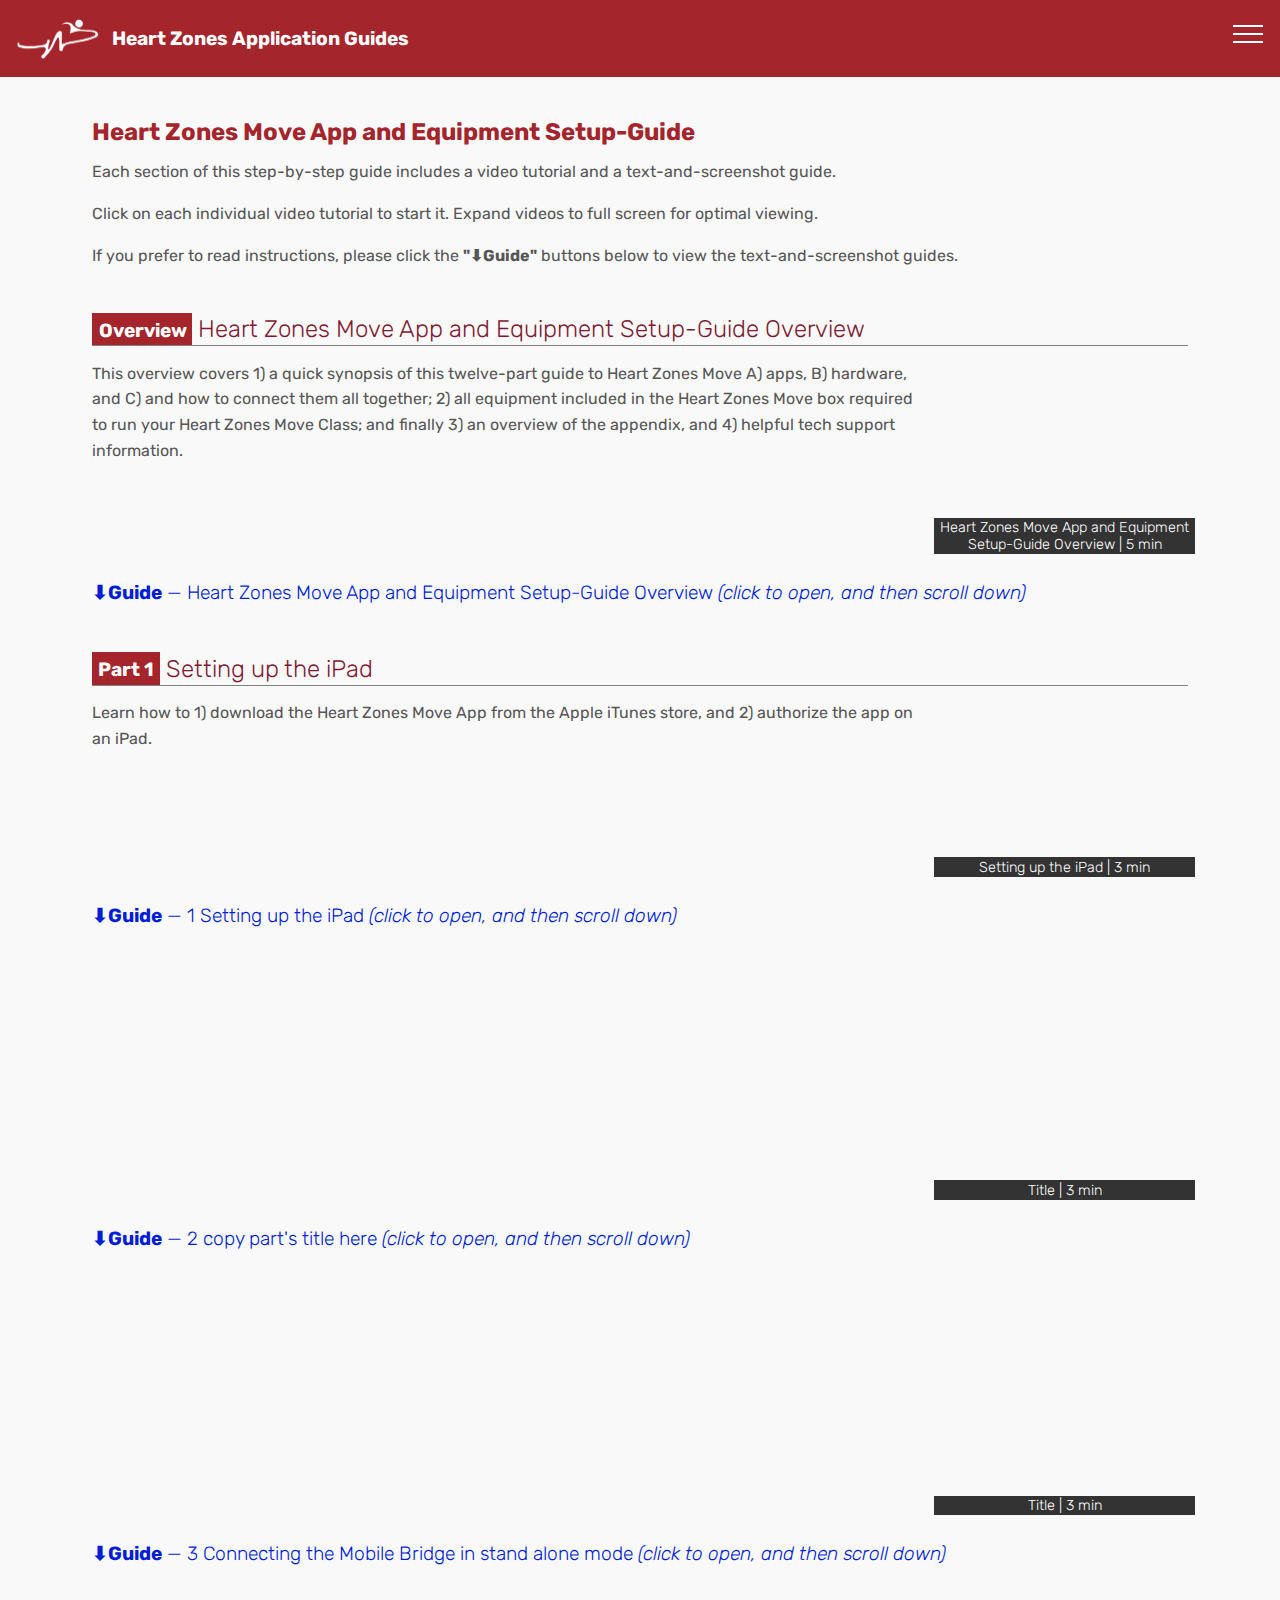
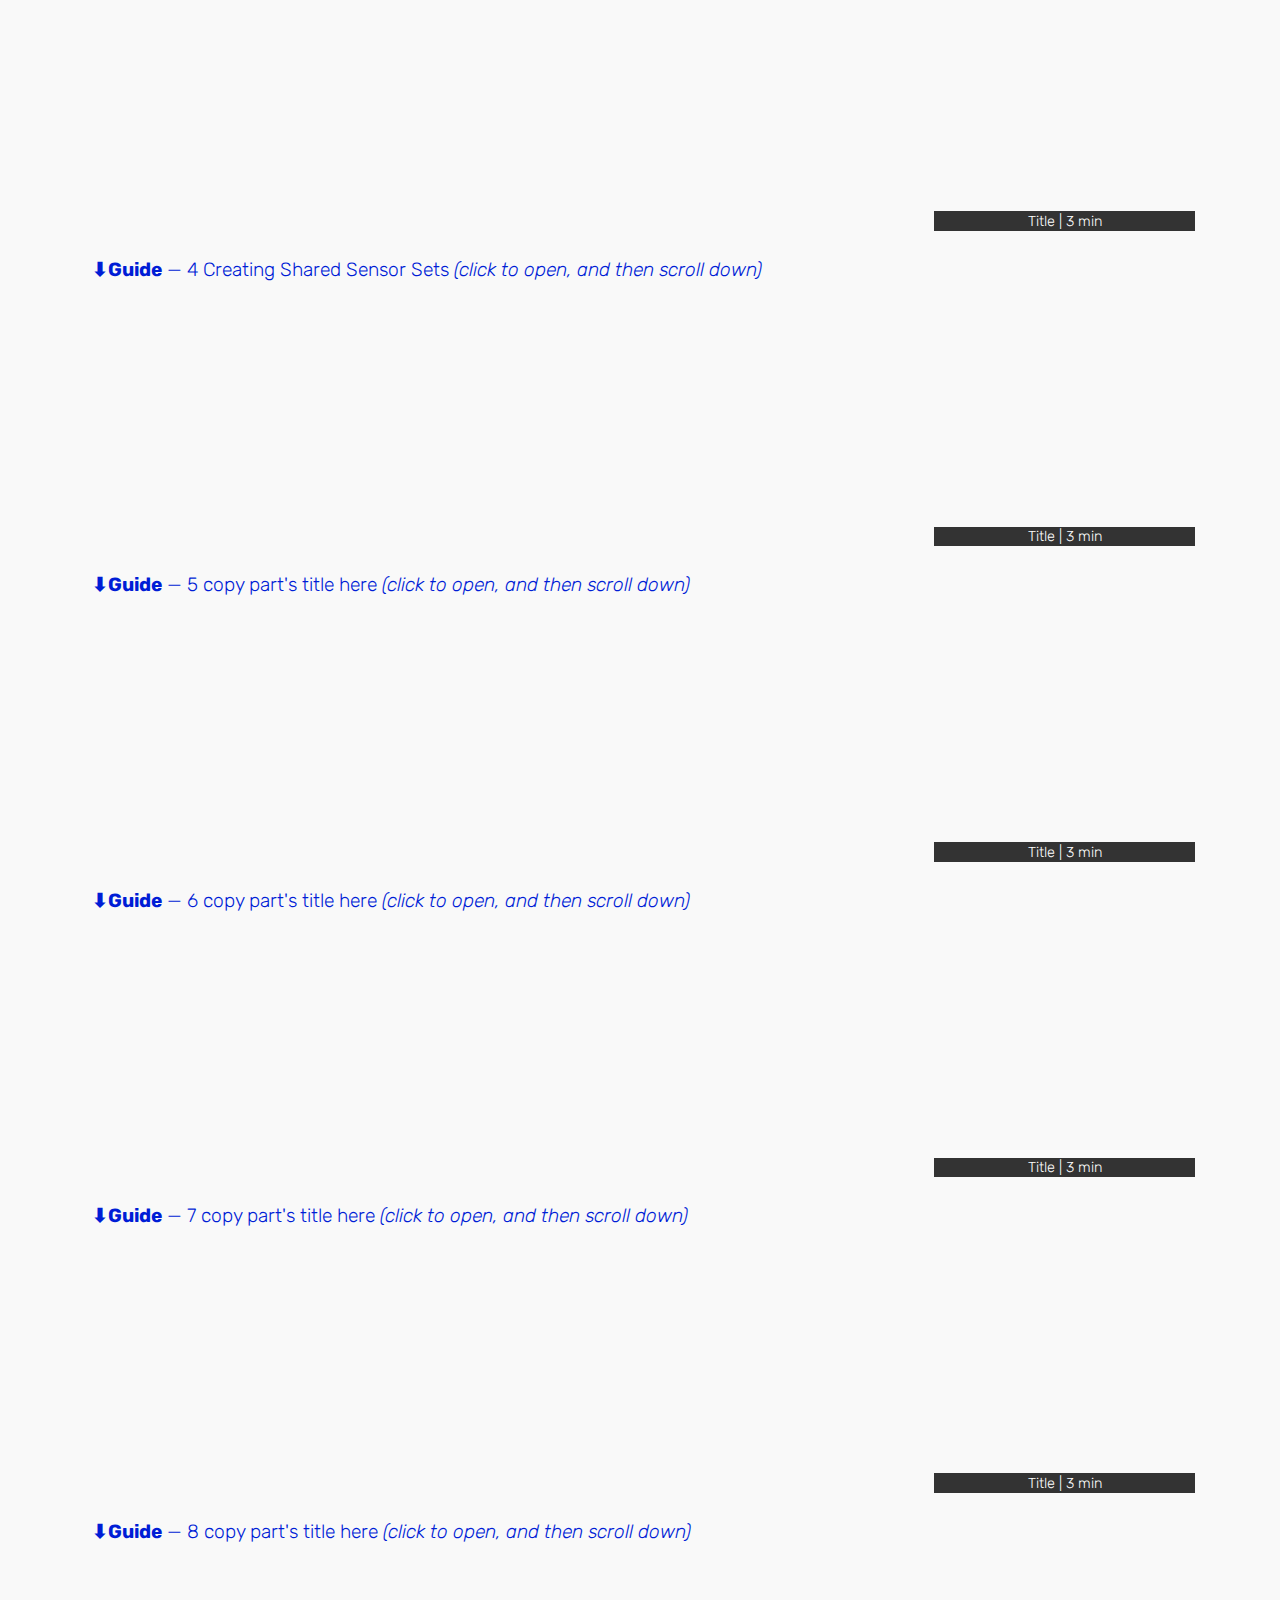
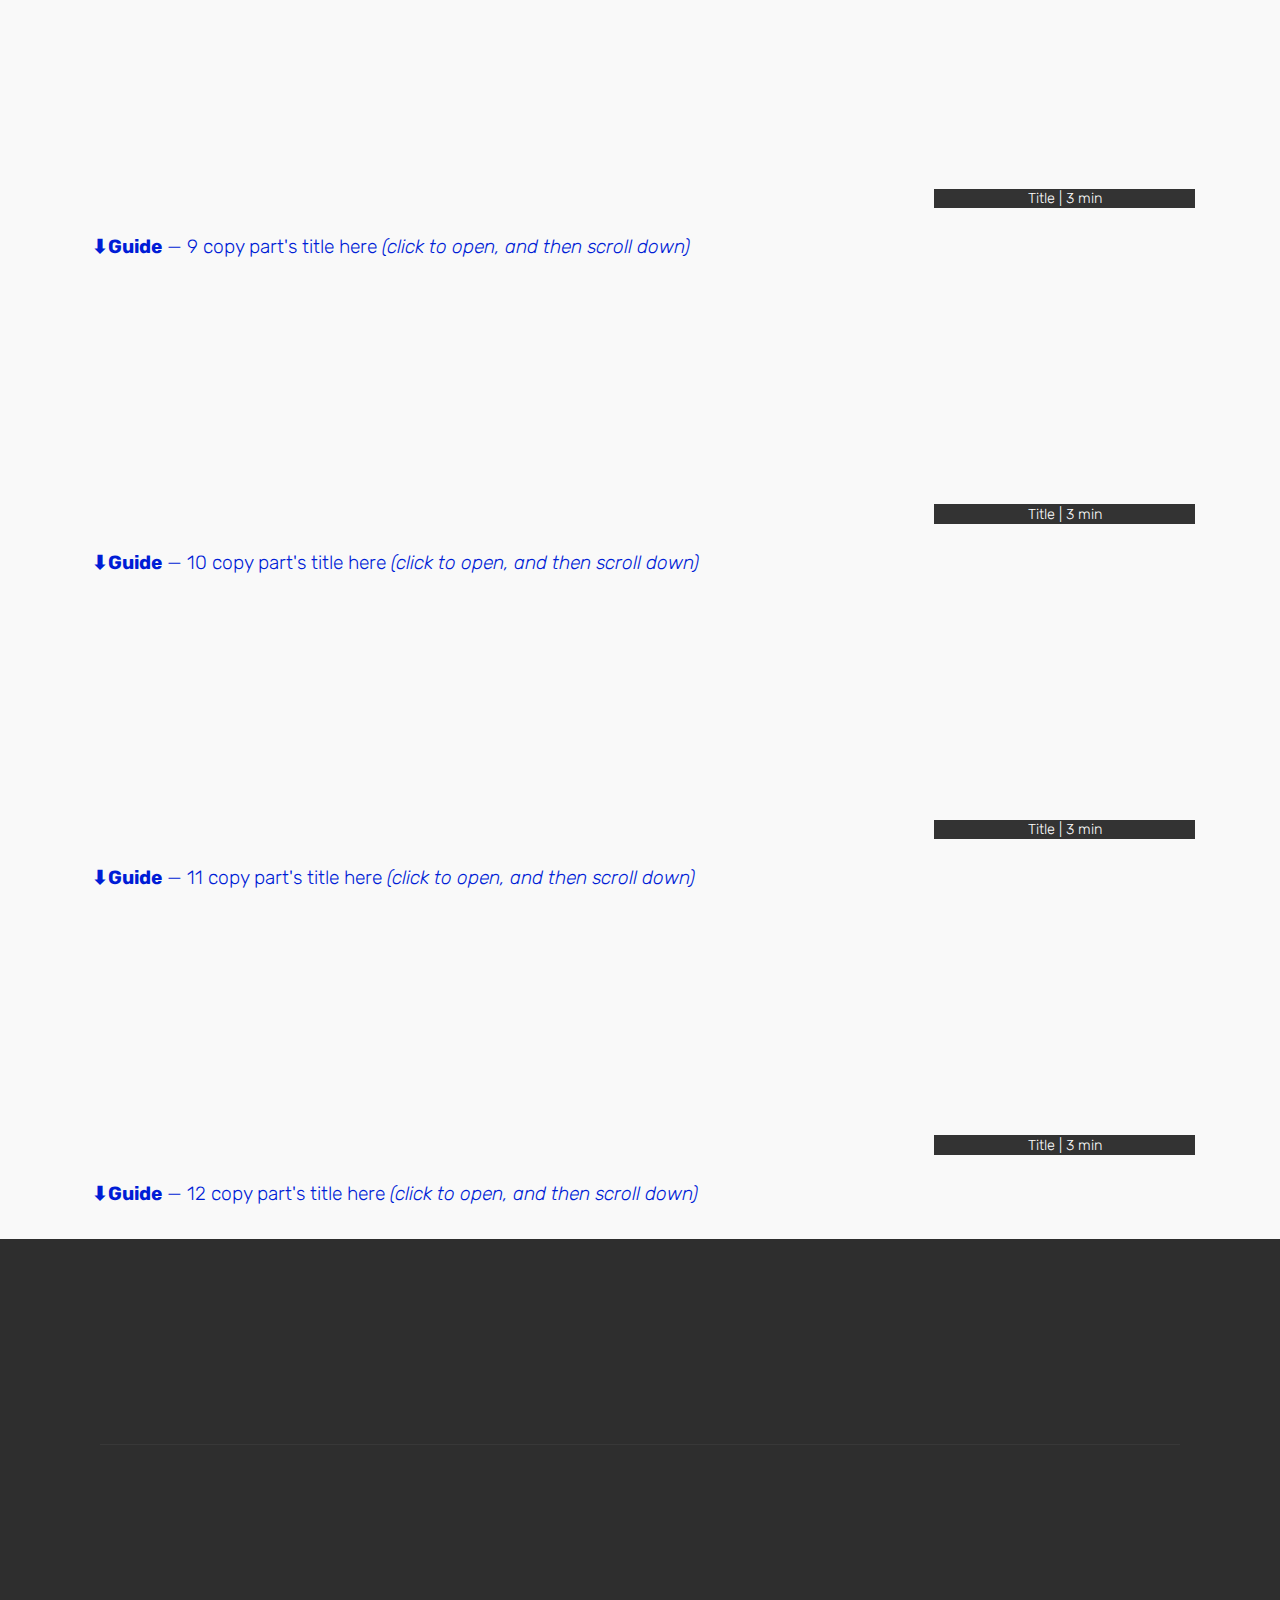
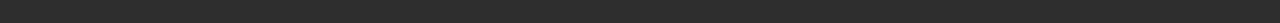
==== commit 54c15284: "Added rest of You Tube placeholders" ====
--- a/index.html
+++ b/index.html
@@ -6,7 +6,7 @@
   <meta http-equiv="X-UA-Compatible" content="IE=edge">
   
   <meta name="viewport" content="width=device-width, initial-scale=1, minimum-scale=1">
-  <link rel="shortcut icon" href="assets/images/hzlogo-128x64.png" type="image/x-icon">
+  <link rel="shortcut icon" href="assets/images/hzlogowhitefoldericon-36x36.png" type="image/x-icon">
   <meta name="description" content="">
   
   
@@ -137,7 +137,7 @@
 
 
            <div>
-               <div style="margin-bottom: -.5rem;"><iframe width="261px" height="100%" background="#333" src="https://www.youtube.com/embed/ugRfrpfygEc" frameborder="0" allow="accelerometer; autoplay; encrypted-media; gyroscope; picture-in-picture" allowfullscreen=""></iframe>
+               <div style="margin-bottom: -.5rem;"><iframe width="261px" height="100%" background="#333" src="https://www.youtube.com/embed/nuR0Od9uVhA" frameborder="0" allow="accelerometer; autoplay; encrypted-media; gyroscope; picture-in-picture" allowfullscreen=""></iframe>
                </div>
                <div style="text-align: center; width: 261px; background: #333; color: white;  line-height: 1rem; padding: 0.1rem 0rem 0.1rem 0rem;"><span class="mbr-gallery-title mbr-fonts-style display-4" style="font-size: .9em;">Heart Zones Move App and Equipment Setup-Guide Overview | 5 min</span>
                </div>
@@ -562,7 +562,7 @@
             <div class="media-content align-right">
                 
                 <div class="mbr-section-text mbr-white pb-0">
-                    <p class="mbr-text mbr-fonts-style display-7">Learn how to 1) download the Heart Zones Move App from the Apple iTunes store, and 2) complete the registration process.</p>
+                    <p class="mbr-text mbr-fonts-style display-7">Learn how to 1) download the Heart Zones Move App from the Apple iTunes store, and 2) authorize the app on an iPad.</p>
                 </div>
                 
             </div>
@@ -1047,7 +1047,7 @@
                     
                 </div>
                 <div class="card-box">
-                    <p class="mbr-section-subtitle align-center mbr-light mbr-fonts-style display-5" style="margin-bottom: 0rem; border-bottom: 1px solid grey;"><span style="color: #fff; background: #A4252C; font-size: 1.2rem; padding: .4rem .1rem .2rem .1rem;"><strong>&nbsp;Part 2</strong> </span>&nbsp;Title</p>
+                    <p class="mbr-section-subtitle align-center mbr-light mbr-fonts-style display-5" style="margin-bottom: 0rem; border-bottom: 1px solid grey;"><span style="color: #fff; background: #A4252C; font-size: 1.2rem; padding: .4rem .1rem .2rem .1rem;"><strong>&nbsp;Part 2</strong> </span>&nbsp;How to authenticate and validate your license</p>
                 </div>
             </div>
 
@@ -1085,7 +1085,7 @@
                    
                    
                    
-                   <iframe width="261px" height="100%" background="#333" src="https://www.youtube.com/embed/b8Zt4z0sBzw" frameborder="0" allow="accelerometer; autoplay; encrypted-media; gyroscope; picture-in-picture" allowfullscreen=""></iframe>
+                   <iframe width="261px" height="100%" background="#333" src="https://www.youtube.com/embed/HR7KQaRo8G8" frameborder="0" allow="accelerometer; autoplay; encrypted-media; gyroscope; picture-in-picture" allowfullscreen=""></iframe>
                    
                               
                   
@@ -1505,7 +1505,7 @@
                     
                 </div>
                 <div class="card-box">
-                    <p class="mbr-section-subtitle align-center mbr-light mbr-fonts-style display-5" style="margin-bottom: 0rem; border-bottom: 1px solid grey;"><span style="color: #fff; background: #A4252C; font-size: 1.2rem; padding: .4rem .1rem .2rem .1rem;"><strong>&nbsp;Part 3&nbsp;</strong></span>&nbsp;Title</p>
+                    <p class="mbr-section-subtitle align-center mbr-light mbr-fonts-style display-5" style="margin-bottom: 0rem; border-bottom: 1px solid grey;"><span style="color: #fff; background: #A4252C; font-size: 1.2rem; padding: .4rem .1rem .2rem .1rem;"><strong>&nbsp;Part 3&nbsp;</strong></span>&nbsp;Connecting the Mobile Bridge in stand alone mode</p>
                 </div>
             </div>
 
@@ -1529,7 +1529,7 @@
             <div class="media-content align-right">
                 
                 <div class="mbr-section-text mbr-white pb-0">
-                    <p class="mbr-text mbr-fonts-style display-7">Learn how to 1) do x, 2) y, and 3) z.</p>
+                    <p class="mbr-text mbr-fonts-style display-7">NOTE: If you have a Permanent Bridge you may skip part 3.&nbsp;<br>NOTE: If you are going to&nbsp;connect your Bridge is called “WiFi mode” and that is described in Video Tutorial Part 8.<br><br>Learn how to 1) connect your Mobile Bridge to your iPad in “Stand Alone” mode.<br></p>
                 </div>
                 
             </div>
@@ -1543,7 +1543,7 @@
                    
                    
                    
-                   <iframe width="261px" height="100%" background="#333" src="https://www.youtube.com/embed/b8Zt4z0sBzw" frameborder="0" allow="accelerometer; autoplay; encrypted-media; gyroscope; picture-in-picture" allowfullscreen=""></iframe>
+                   <iframe width="261px" height="100%" background="#333" src="https://www.youtube.com/embed/4BUGKlYEwwg" frameborder="0" allow="accelerometer; autoplay; encrypted-media; gyroscope; picture-in-picture" allowfullscreen=""></iframe>
                    
                               
                   
@@ -1590,7 +1590,7 @@
                         <div class="card-header" role="tab" id="headingOne">
                             <a role="button" class="panel-title collapsed text-black" data-toggle="collapse" data-core="" href="#collapse1_14" aria-expanded="false" aria-controls="collapse1">
                                 <h4 class="mbr-fonts-style display-2">
-                                    <strong>⬇︎Guide</strong> — 3 copy part's title here&nbsp;<em>(click to open, and then scroll down)</em></h4>
+                                    <strong>⬇︎Guide</strong> — 3 Connecting the Mobile Bridge in stand alone mode&nbsp;<em>(click to open, and then scroll down)</em></h4>
                             </a>
                         </div>
                         <div id="collapse1_14" class="panel-collapse noScroll collapse " role="tabpanel" aria-labelledby="headingOne" data-parent="#bootstrap-accordion_14">
@@ -1963,7 +1963,7 @@
                     
                 </div>
                 <div class="card-box">
-                    <p class="mbr-section-subtitle align-center mbr-light mbr-fonts-style display-5" style="margin-bottom: 0rem; border-bottom: 1px solid grey;"><span style="color: #fff; background: #A4252C; font-size: 1.2rem; padding: .4rem .1rem .2rem .1rem;"><strong>&nbsp;Part 4</strong> </span>&nbsp;Title</p>
+                    <p class="mbr-section-subtitle align-center mbr-light mbr-fonts-style display-5" style="margin-bottom: 0rem; border-bottom: 1px solid grey;"><span style="color: #fff; background: #A4252C; font-size: 1.2rem; padding: .4rem .1rem .2rem .1rem;"><strong>&nbsp;Part 4</strong> </span>&nbsp;Creating Shared Sensor Sets</p>
                 </div>
             </div>
 
@@ -1987,7 +1987,7 @@
             <div class="media-content align-right">
                 
                 <div class="mbr-section-text mbr-white pb-0">
-                    <p class="mbr-text mbr-fonts-style display-7">Learn how to 1) do x, 2) y, and 3) z.</p>
+                    <p class="mbr-text mbr-fonts-style display-7">Learn how to 1) create a Shared Sensor Set, 2) export Shared Sensors, and 3)&nbsp;delete Shared Sensors.<em><br></em><br><em>The reason to use shared sensors is if your students do not own their own sensor.  This allows the instructor to use the same sensors for different classes</em>.&nbsp;<br></p>
                 </div>
                 
             </div>
@@ -2001,7 +2001,7 @@
                    
                    
                    
-                   <iframe width="261px" height="100%" background="#333" src="https://www.youtube.com/embed/b8Zt4z0sBzw" frameborder="0" allow="accelerometer; autoplay; encrypted-media; gyroscope; picture-in-picture" allowfullscreen=""></iframe>
+                   <iframe width="261px" height="100%" background="#333" src="https://www.youtube.com/embed/eByPIQdL3oM" frameborder="0" allow="accelerometer; autoplay; encrypted-media; gyroscope; picture-in-picture" allowfullscreen=""></iframe>
                    
                               
                   
@@ -2048,7 +2048,7 @@
                         <div class="card-header" role="tab" id="headingOne">
                             <a role="button" class="panel-title collapsed text-black" data-toggle="collapse" data-core="" href="#collapse1_17" aria-expanded="false" aria-controls="collapse1">
                                 <h4 class="mbr-fonts-style display-2">
-                                    <strong>⬇︎Guide</strong> — 4 copy part's title here&nbsp;<em>(click to open, and then scroll down)</em></h4>
+                                    <strong>⬇︎Guide</strong> — 4 Creating Shared Sensor Sets&nbsp;<em>(click to open, and then scroll down)</em></h4>
                             </a>
                         </div>
                         <div id="collapse1_17" class="panel-collapse noScroll collapse " role="tabpanel" aria-labelledby="headingOne" data-parent="#bootstrap-accordion_17">
@@ -2459,7 +2459,7 @@
                    
                    
                    
-                   <iframe width="261px" height="100%" background="#333" src="https://www.youtube.com/embed/b8Zt4z0sBzw" frameborder="0" allow="accelerometer; autoplay; encrypted-media; gyroscope; picture-in-picture" allowfullscreen=""></iframe>
+                   <iframe width="261px" height="100%" background="#333" src="https://www.youtube.com/embed/DHhTMCnM-cA" frameborder="0" allow="accelerometer; autoplay; encrypted-media; gyroscope; picture-in-picture" allowfullscreen=""></iframe>
                    
                               
                   
@@ -2917,7 +2917,7 @@
                    
                    
                    
-                   <iframe width="261px" height="100%" background="#333" src="https://www.youtube.com/embed/b8Zt4z0sBzw" frameborder="0" allow="accelerometer; autoplay; encrypted-media; gyroscope; picture-in-picture" allowfullscreen=""></iframe>
+                   <iframe width="261px" height="100%" background="#333" src="https://www.youtube.com/embed/mWCNGcUuBtQ" frameborder="0" allow="accelerometer; autoplay; encrypted-media; gyroscope; picture-in-picture" allowfullscreen=""></iframe>
                    
                               
                   
@@ -3375,7 +3375,7 @@
                    
                    
                    
-                   <iframe width="261px" height="100%" background="#333" src="https://www.youtube.com/embed/b8Zt4z0sBzw" frameborder="0" allow="accelerometer; autoplay; encrypted-media; gyroscope; picture-in-picture" allowfullscreen=""></iframe>
+                   <iframe width="261px" height="100%" background="#333" src="https://www.youtube.com/embed/w-n2fTkIGv8" frameborder="0" allow="accelerometer; autoplay; encrypted-media; gyroscope; picture-in-picture" allowfullscreen=""></iframe>
                    
                               
                   
@@ -3833,7 +3833,7 @@
                    
                    
                    
-                   <iframe width="261px" height="100%" background="#333" src="https://www.youtube.com/embed/b8Zt4z0sBzw" frameborder="0" allow="accelerometer; autoplay; encrypted-media; gyroscope; picture-in-picture" allowfullscreen=""></iframe>
+                   <iframe width="261px" height="100%" background="#333" src="https://www.youtube.com/embed/k5WOps3ncbY" frameborder="0" allow="accelerometer; autoplay; encrypted-media; gyroscope; picture-in-picture" allowfullscreen=""></iframe>
                    
                               
                   
@@ -4291,7 +4291,7 @@
                    
                    
                    
-                   <iframe width="261px" height="100%" background="#333" src="https://www.youtube.com/embed/b8Zt4z0sBzw" frameborder="0" allow="accelerometer; autoplay; encrypted-media; gyroscope; picture-in-picture" allowfullscreen=""></iframe>
+                   <iframe width="261px" height="100%" background="#333" src="https://www.youtube.com/embed/WMHcdcVWEcc" frameborder="0" allow="accelerometer; autoplay; encrypted-media; gyroscope; picture-in-picture" allowfullscreen=""></iframe>
                    
                               
                   
@@ -4749,7 +4749,7 @@
                    
                    
                    
-                   <iframe width="261px" height="100%" background="#333" src="https://www.youtube.com/embed/b8Zt4z0sBzw" frameborder="0" allow="accelerometer; autoplay; encrypted-media; gyroscope; picture-in-picture" allowfullscreen=""></iframe>
+                   <iframe width="261px" height="100%" background="#333" src="https://www.youtube.com/embed/QasXhTH34qM" frameborder="0" allow="accelerometer; autoplay; encrypted-media; gyroscope; picture-in-picture" allowfullscreen=""></iframe>
                    
                               
                   
@@ -5207,7 +5207,7 @@
                    
                    
                    
-                   <iframe width="261px" height="100%" background="#333" src="https://www.youtube.com/embed/b8Zt4z0sBzw" frameborder="0" allow="accelerometer; autoplay; encrypted-media; gyroscope; picture-in-picture" allowfullscreen=""></iframe>
+                   <iframe width="261px" height="100%" background="#333" src="https://www.youtube.com/embed/fLZlmPAnKwA" frameborder="0" allow="accelerometer; autoplay; encrypted-media; gyroscope; picture-in-picture" allowfullscreen=""></iframe>
                    
                               
                   
@@ -5665,7 +5665,7 @@
                    
                    
                    
-                   <iframe width="261px" height="100%" background="#333" src="https://www.youtube.com/embed/b8Zt4z0sBzw" frameborder="0" allow="accelerometer; autoplay; encrypted-media; gyroscope; picture-in-picture" allowfullscreen=""></iframe>
+                   <iframe width="261px" height="100%" background="#333" src="https://www.youtube.com/embed/kxEaaghBH9Y" frameborder="0" allow="accelerometer; autoplay; encrypted-media; gyroscope; picture-in-picture" allowfullscreen=""></iframe>
                    
                               
                   
--- a/assets/web/assets/mobirise-icons/mobirise-icons.css
+++ b/assets/web/assets/mobirise-icons/mobirise-icons.css
@@ -0,0 +1,477 @@
+@font-face {
+  font-family: 'MobiriseIcons';
+  src:  url('mobirise-icons.eot?spat4u');
+  src:  url('mobirise-icons.eot?spat4u#iefix') format('embedded-opentype'),
+    url('mobirise-icons.ttf?spat4u') format('truetype'),
+    url('mobirise-icons.woff?spat4u') format('woff'),
+    url('mobirise-icons.svg?spat4u#MobiriseIcons') format('svg');
+  font-weight: normal;
+  font-style: normal;
+  font-display: swap;
+}
+
+[class^="mbri-"], [class*=" mbri-"] {
+  /* use !important to prevent issues with browser extensions that change fonts */
+  font-family: MobiriseIcons !important;
+  speak: none;
+  font-style: normal;
+  font-weight: normal;
+  font-variant: normal;
+  text-transform: none;
+  line-height: 1;
+
+  /* Better Font Rendering =========== */
+  -webkit-font-smoothing: antialiased;
+  -moz-osx-font-smoothing: grayscale;
+}
+
+.mbri-add-submenu:before {
+  content: "\e900";
+}
+.mbri-alert:before {
+  content: "\e901";
+}
+.mbri-align-center:before {
+  content: "\e902";
+}
+.mbri-align-justify:before {
+  content: "\e903";
+}
+.mbri-align-left:before {
+  content: "\e904";
+}
+.mbri-align-right:before {
+  content: "\e905";
+}
+.mbri-android:before {
+  content: "\e906";
+}
+.mbri-apple:before {
+  content: "\e907";
+}
+.mbri-arrow-down:before {
+  content: "\e908";
+}
+.mbri-arrow-next:before {
+  content: "\e909";
+}
+.mbri-arrow-prev:before {
+  content: "\e90a";
+}
+.mbri-arrow-up:before {
+  content: "\e90b";
+}
+.mbri-bold:before {
+  content: "\e90c";
+}
+.mbri-bookmark:before {
+  content: "\e90d";
+}
+.mbri-bootstrap:before {
+  content: "\e90e";
+}
+.mbri-briefcase:before {
+  content: "\e90f";
+}
+.mbri-browse:before {
+  content: "\e910";
+}
+.mbri-bulleted-list:before {
+  content: "\e911";
+}
+.mbri-calendar:before {
+  content: "\e912";
+}
+.mbri-camera:before {
+  content: "\e913";
+}
+.mbri-cart-add:before {
+  content: "\e914";
+}
+.mbri-cart-full:before {
+  content: "\e915";
+}
+.mbri-cash:before {
+  content: "\e916";
+}
+.mbri-change-style:before {
+  content: "\e917";
+}
+.mbri-chat:before {
+  content: "\e918";
+}
+.mbri-clock:before {
+  content: "\e919";
+}
+.mbri-close:before {
+  content: "\e91a";
+}
+.mbri-cloud:before {
+  content: "\e91b";
+}
+.mbri-code:before {
+  content: "\e91c";
+}
+.mbri-contact-form:before {
+  content: "\e91d";
+}
+.mbri-credit-card:before {
+  content: "\e91e";
+}
+.mbri-cursor-click:before {
+  content: "\e91f";
+}
+.mbri-cust-feedback:before {
+  content: "\e920";
+}
+.mbri-database:before {
+  content: "\e921";
+}
+.mbri-delivery:before {
+  content: "\e922";
+}
+.mbri-desktop:before {
+  content: "\e923";
+}
+.mbri-devices:before {
+  content: "\e924";
+}
+.mbri-down:before {
+  content: "\e925";
+}
+.mbri-download:before {
+  content: "\e989";
+}
+.mbri-drag-n-drop:before {
+  content: "\e927";
+}
+.mbri-drag-n-drop2:before {
+  content: "\e928";
+}
+.mbri-edit:before {
+  content: "\e929";
+}
+.mbri-edit2:before {
+  content: "\e92a";
+}
+.mbri-error:before {
+  content: "\e92b";
+}
+.mbri-extension:before {
+  content: "\e92c";
+}
+.mbri-features:before {
+  content: "\e92d";
+}
+.mbri-file:before {
+  content: "\e92e";
+}
+.mbri-flag:before {
+  content: "\e92f";
+}
+.mbri-folder:before {
+  content: "\e930";
+}
+.mbri-gift:before {
+  content: "\e931";
+}
+.mbri-github:before {
+  content: "\e932";
+}
+.mbri-globe:before {
+  content: "\e933";
+}
+.mbri-globe-2:before {
+  content: "\e934";
+}
+.mbri-growing-chart:before {
+  content: "\e935";
+}
+.mbri-hearth:before {
+  content: "\e936";
+}
+.mbri-help:before {
+  content: "\e937";
+}
+.mbri-home:before {
+  content: "\e938";
+}
+.mbri-hot-cup:before {
+  content: "\e939";
+}
+.mbri-idea:before {
+  content: "\e93a";
+}
+.mbri-image-gallery:before {
+  content: "\e93b";
+}
+.mbri-image-slider:before {
+  content: "\e93c";
+}
+.mbri-info:before {
+  content: "\e93d";
+}
+.mbri-italic:before {
+  content: "\e93e";
+}
+.mbri-key:before {
+  content: "\e93f";
+}
+.mbri-laptop:before {
+  content: "\e940";
+}
+.mbri-layers:before {
+  content: "\e941";
+}
+.mbri-left-right:before {
+  content: "\e942";
+}
+.mbri-left:before {
+  content: "\e943";
+}
+.mbri-letter:before {
+  content: "\e944";
+}
+.mbri-like:before {
+  content: "\e945";
+}
+.mbri-link:before {
+  content: "\e946";
+}
+.mbri-lock:before {
+  content: "\e947";
+}
+.mbri-login:before {
+  content: "\e948";
+}
+.mbri-logout:before {
+  content: "\e949";
+}
+.mbri-magic-stick:before {
+  content: "\e94a";
+}
+.mbri-map-pin:before {
+  content: "\e94b";
+}
+.mbri-menu:before {
+  content: "\e94c";
+}
+.mbri-mobile:before {
+  content: "\e94d";
+}
+.mbri-mobile2:before {
+  content: "\e94e";
+}
+.mbri-mobirise:before {
+  content: "\e94f";
+}
+.mbri-more-horizontal:before {
+  content: "\e950";
+}
+.mbri-more-vertical:before {
+  content: "\e951";
+}
+.mbri-music:before {
+  content: "\e952";
+}
+.mbri-new-file:before {
+  content: "\e953";
+}
+.mbri-numbered-list:before {
+  content: "\e954";
+}
+.mbri-opened-folder:before {
+  content: "\e955";
+}
+.mbri-pages:before {
+  content: "\e956";
+}
+.mbri-paper-plane:before {
+  content: "\e957";
+}
+.mbri-paperclip:before {
+  content: "\e958";
+}
+.mbri-photo:before {
+  content: "\e959";
+}
+.mbri-photos:before {
+  content: "\e95a";
+}
+.mbri-pin:before {
+  content: "\e95b";
+}
+.mbri-play:before {
+  content: "\e95c";
+}
+.mbri-plus:before {
+  content: "\e95d";
+}
+.mbri-preview:before {
+  content: "\e95e";
+}
+.mbri-print:before {
+  content: "\e95f";
+}
+.mbri-protect:before {
+  content: "\e960";
+}
+.mbri-question:before {
+  content: "\e961";
+}
+.mbri-quote-left:before {
+  content: "\e962";
+}
+.mbri-quote-right:before {
+  content: "\e963";
+}
+.mbri-refresh:before {
+  content: "\e964";
+}
+.mbri-responsive:before {
+  content: "\e965";
+}
+.mbri-right:before {
+  content: "\e966";
+}
+.mbri-rocket:before {
+  content: "\e967";
+}
+.mbri-sad-face:before {
+  content: "\e968";
+}
+.mbri-sale:before {
+  content: "\e969";
+}
+.mbri-save:before {
+  content: "\e96a";
+}
+.mbri-search:before {
+  content: "\e96b";
+}
+.mbri-setting:before {
+  content: "\e96c";
+}
+.mbri-setting2:before {
+  content: "\e96d";
+}
+.mbri-setting3:before {
+  content: "\e96e";
+}
+.mbri-share:before {
+  content: "\e96f";
+}
+.mbri-shopping-bag:before {
+  content: "\e970";
+}
+.mbri-shopping-basket:before {
+  content: "\e971";
+}
+.mbri-shopping-cart:before {
+  content: "\e972";
+}
+.mbri-sites:before {
+  content: "\e973";
+}
+.mbri-smile-face:before {
+  content: "\e974";
+}
+.mbri-speed:before {
+  content: "\e975";
+}
+.mbri-star:before {
+  content: "\e976";
+}
+.mbri-success:before {
+  content: "\e977";
+}
+.mbri-sun:before {
+  content: "\e978";
+}
+.mbri-sun2:before {
+  content: "\e979";
+}
+.mbri-tablet:before {
+  content: "\e97a";
+}
+.mbri-tablet-vertical:before {
+  content: "\e97b";
+}
+.mbri-target:before {
+  content: "\e97c";
+}
+.mbri-timer:before {
+  content: "\e97d";
+}
+.mbri-to-ftp:before {
+  content: "\e97e";
+}
+.mbri-to-local-drive:before {
+  content: "\e97f";
+}
+.mbri-touch-swipe:before {
+  content: "\e980";
+}
+.mbri-touch:before {
+  content: "\e981";
+}
+.mbri-trash:before {
+  content: "\e982";
+}
+.mbri-underline:before {
+  content: "\e983";
+}
+.mbri-unlink:before {
+  content: "\e984";
+}
+.mbri-unlock:before {
+  content: "\e985";
+}
+.mbri-up-down:before {
+  content: "\e986";
+}
+.mbri-up:before {
+  content: "\e987";
+}
+.mbri-update:before {
+  content: "\e988";
+}
+.mbri-upload:before {
+ content: "\e926"; 
+}
+.mbri-user:before {
+  content: "\e98a";
+}
+.mbri-user2:before {
+  content: "\e98b";
+}
+.mbri-users:before {
+  content: "\e98c";
+}
+.mbri-video:before {
+  content: "\e98d";
+}
+.mbri-video-play:before {
+  content: "\e98e";
+}
+.mbri-watch:before {
+  content: "\e98f";
+}
+.mbri-website-theme:before {
+  content: "\e990";
+}
+.mbri-wifi:before {
+  content: "\e991";
+}
+.mbri-windows:before {
+  content: "\e992";
+}
+.mbri-zoom-out:before {
+  content: "\e993";
+}
+.mbri-redo:before {
+  content: "\e994";
+}
+.mbri-undo:before {
+  content: "\e995";
+}
--- a/assets/icon54-v4/style.css
+++ b/assets/icon54-v4/style.css
@@ -0,0 +1,3164 @@
+@font-face {
+    font-family: 'icon54-v4';
+    src: url('fonts/icon54-v4.eot?9rlj2v');
+    src: url('fonts/icon54-v4.eot?9rlj2v#iefix') format('embedded-opentype'),
+        url('fonts/icon54-v4.ttf?9rlj2v') format('truetype'),
+        url('fonts/icon54-v4.woff?9rlj2v') format('woff'),
+        url('fonts/icon54-v4.svg?9rlj2v#icon54-v4') format('svg');
+    font-weight: normal;
+    font-style: normal;
+}
+
+[class^='icon54-v4-'],
+[class*=' icon54-v4-'] {
+    /* use !important to prevent issues with browser extensions that change fonts */
+    font-family: 'icon54-v4' !important;
+    speak: none;
+    font-style: normal;
+    font-weight: normal;
+    font-variant: normal;
+    text-transform: none;
+    line-height: 1;
+
+    /* Better Font Rendering =========== */
+    -webkit-font-smoothing: antialiased;
+    -moz-osx-font-smoothing: grayscale;
+}
+
+.icon54-v4-d-box::before {
+    content: '\e900';
+}
+.icon54-v4-d-cube::before {
+    content: '\e901';
+}
+.icon54-v4-accessible::before {
+    content: '\e902';
+}
+.icon54-v4-active-protection::before {
+    content: '\e903';
+}
+.icon54-v4-add-event::before {
+    content: '\e904';
+}
+.icon54-v4-add-shopping-cart::before {
+    content: '\e905';
+}
+.icon54-v4-add-user-2::before {
+    content: '\e906';
+}
+.icon54-v4-add-user::before {
+    content: '\e907';
+}
+.icon54-v4-add-users::before {
+    content: '\e908';
+}
+.icon54-v4-add::before {
+    content: '\e909';
+}
+.icon54-v4-adjustments::before {
+    content: '\e90a';
+}
+.icon54-v4-airplane::before {
+    content: '\e90b';
+}
+.icon54-v4-alarm::before {
+    content: '\e90c';
+}
+.icon54-v4-alcohol-drink::before {
+    content: '\e90d';
+}
+.icon54-v4-anchor::before {
+    content: '\e90e';
+}
+.icon54-v4-android::before {
+    content: '\e90f';
+}
+.icon54-v4-announcement::before {
+    content: '\e910';
+}
+.icon54-v4-anonymus-2::before {
+    content: '\e911';
+}
+.icon54-v4-anonymus::before {
+    content: '\e912';
+}
+.icon54-v4-answer-2::before {
+    content: '\e913';
+}
+.icon54-v4-answer-3::before {
+    content: '\e914';
+}
+.icon54-v4-answer::before {
+    content: '\e915';
+}
+.icon54-v4-apron::before {
+    content: '\e916';
+}
+.icon54-v4-archive-file::before {
+    content: '\e917';
+}
+.icon54-v4-archive::before {
+    content: '\e918';
+}
+.icon54-v4-armchair-1::before {
+    content: '\e919';
+}
+.icon54-v4-armchair-2::before {
+    content: '\e91a';
+}
+.icon54-v4-armchair-3::before {
+    content: '\e91b';
+}
+.icon54-v4-armchair-4::before {
+    content: '\e91c';
+}
+.icon54-v4-artifical-intelligence-1::before {
+    content: '\e91d';
+}
+.icon54-v4-artifical-intelligence-2::before {
+    content: '\e91e';
+}
+.icon54-v4-artist::before {
+    content: '\e91f';
+}
+.icon54-v4-assignment::before {
+    content: '\e920';
+}
+.icon54-v4-astronaut::before {
+    content: '\e921';
+}
+.icon54-v4-at-symbol-2::before {
+    content: '\e922';
+}
+.icon54-v4-at-symbol-3::before {
+    content: '\e923';
+}
+.icon54-v4-at-symbol::before {
+    content: '\e924';
+}
+.icon54-v4-at::before {
+    content: '\e925';
+}
+.icon54-v4-atlas::before {
+    content: '\e926';
+}
+.icon54-v4-attach-2::before {
+    content: '\e927';
+}
+.icon54-v4-attach-3::before {
+    content: '\e928';
+}
+.icon54-v4-attach-user::before {
+    content: '\e929';
+}
+.icon54-v4-audio::before {
+    content: '\e92a';
+}
+.icon54-v4-avatar-chef::before {
+    content: '\e92b';
+}
+.icon54-v4-back-arrow::before {
+    content: '\e92c';
+}
+.icon54-v4-badminton::before {
+    content: '\e92d';
+}
+.icon54-v4-baguette::before {
+    content: '\e92e';
+}
+.icon54-v4-bald-man::before {
+    content: '\e92f';
+}
+.icon54-v4-balloons-1::before {
+    content: '\e930';
+}
+.icon54-v4-balloons-2::before {
+    content: '\e931';
+}
+.icon54-v4-baloon::before {
+    content: '\e932';
+}
+.icon54-v4-banknote::before {
+    content: '\e933';
+}
+.icon54-v4-bar-chart-2::before {
+    content: '\e934';
+}
+.icon54-v4-bar-chart::before {
+    content: '\e935';
+}
+.icon54-v4-barbeque::before {
+    content: '\e936';
+}
+.icon54-v4-bat::before {
+    content: '\e937';
+}
+.icon54-v4-batman::before {
+    content: '\e938';
+}
+.icon54-v4-battery-charge::before {
+    content: '\e939';
+}
+.icon54-v4-battery-full::before {
+    content: '\e93a';
+}
+.icon54-v4-battery-half::before {
+    content: '\e93b';
+}
+.icon54-v4-battery-low::before {
+    content: '\e93c';
+}
+.icon54-v4-beach-sign::before {
+    content: '\e93d';
+}
+.icon54-v4-bed-1::before {
+    content: '\e93e';
+}
+.icon54-v4-bed-2::before {
+    content: '\e93f';
+}
+.icon54-v4-bed-3::before {
+    content: '\e940';
+}
+.icon54-v4-bed-4::before {
+    content: '\e941';
+}
+.icon54-v4-bed-5::before {
+    content: '\e942';
+}
+.icon54-v4-beer-glass::before {
+    content: '\e943';
+}
+.icon54-v4-beer::before {
+    content: '\e944';
+}
+.icon54-v4-bell-2::before {
+    content: '\e945';
+}
+.icon54-v4-bell-3::before {
+    content: '\e946';
+}
+.icon54-v4-bell-4::before {
+    content: '\e947';
+}
+.icon54-v4-bell-alarm::before {
+    content: '\e948';
+}
+.icon54-v4-bell::before {
+    content: '\e949';
+}
+.icon54-v4-bender::before {
+    content: '\e94a';
+}
+.icon54-v4-bikini::before {
+    content: '\e94b';
+}
+.icon54-v4-bill-2::before {
+    content: '\e94c';
+}
+.icon54-v4-bill::before {
+    content: '\e94d';
+}
+.icon54-v4-birthay-hat-2::before {
+    content: '\e94e';
+}
+.icon54-v4-birthday-1::before {
+    content: '\e94f';
+}
+.icon54-v4-birthday-2::before {
+    content: '\e950';
+}
+.icon54-v4-birthday-cake-1::before {
+    content: '\e951';
+}
+.icon54-v4-birthday-cake-2::before {
+    content: '\e952';
+}
+.icon54-v4-birthday-card::before {
+    content: '\e953';
+}
+.icon54-v4-birthday-decoration-1::before {
+    content: '\e954';
+}
+.icon54-v4-birthday-decoration-2::before {
+    content: '\e955';
+}
+.icon54-v4-birthday-decoration-3::before {
+    content: '\e956';
+}
+.icon54-v4-birthday-greetings-1::before {
+    content: '\e957';
+}
+.icon54-v4-birthday-hat3::before {
+    content: '\e958';
+}
+.icon54-v4-birthday-invitation::before {
+    content: '\e959';
+}
+.icon54-v4-birthday-message-1::before {
+    content: '\e95a';
+}
+.icon54-v4-birthday-message-2::before {
+    content: '\e95b';
+}
+.icon54-v4-birthday-party::before {
+    content: '\e95c';
+}
+.icon54-v4-birthday-picture::before {
+    content: '\e95d';
+}
+.icon54-v4-birthday-song::before {
+    content: '\e95e';
+}
+.icon54-v4-birthyday-hat-1::before {
+    content: '\e95f';
+}
+.icon54-v4-bitcoin-2::before {
+    content: '\e960';
+}
+.icon54-v4-bitcoin-3::before {
+    content: '\e961';
+}
+.icon54-v4-bitcoin::before {
+    content: '\e962';
+}
+.icon54-v4-black-cat::before {
+    content: '\e963';
+}
+.icon54-v4-blende::before {
+    content: '\e964';
+}
+.icon54-v4-blender::before {
+    content: '\e965';
+}
+.icon54-v4-bllboy::before {
+    content: '\e966';
+}
+.icon54-v4-bloody-axe::before {
+    content: '\e967';
+}
+.icon54-v4-bloody-knife::before {
+    content: '\e968';
+}
+.icon54-v4-blueprint::before {
+    content: '\e969';
+}
+.icon54-v4-bluetooth::before {
+    content: '\e96a';
+}
+.icon54-v4-boat::before {
+    content: '\e96b';
+}
+.icon54-v4-bone-hand::before {
+    content: '\e96c';
+}
+.icon54-v4-bones::before {
+    content: '\e96d';
+}
+.icon54-v4-book::before {
+    content: '\e96e';
+}
+.icon54-v4-bookmarrk::before {
+    content: '\e96f';
+}
+.icon54-v4-bottle-opener::before {
+    content: '\e970';
+}
+.icon54-v4-bow-tie::before {
+    content: '\e971';
+}
+.icon54-v4-box::before {
+    content: '\e972';
+}
+.icon54-v4-brake-link::before {
+    content: '\e973';
+}
+.icon54-v4-bread-and-wine::before {
+    content: '\e974';
+}
+.icon54-v4-bread-knife::before {
+    content: '\e975';
+}
+.icon54-v4-bricks::before {
+    content: '\e976';
+}
+.icon54-v4-bride::before {
+    content: '\e977';
+}
+.icon54-v4-briefcase::before {
+    content: '\e978';
+}
+.icon54-v4-bring-down-2::before {
+    content: '\e979';
+}
+.icon54-v4-bring-down-3::before {
+    content: '\e97a';
+}
+.icon54-v4-bring-down::before {
+    content: '\e97b';
+}
+.icon54-v4-bring-up-2::before {
+    content: '\e97c';
+}
+.icon54-v4-bring-up-3::before {
+    content: '\e97d';
+}
+.icon54-v4-bring-up::before {
+    content: '\e97e';
+}
+.icon54-v4-brush::before {
+    content: '\e97f';
+}
+.icon54-v4-bucket::before {
+    content: '\e980';
+}
+.icon54-v4-bug::before {
+    content: '\e981';
+}
+.icon54-v4-building-construction::before {
+    content: '\e982';
+}
+.icon54-v4-building::before {
+    content: '\e983';
+}
+.icon54-v4-bunk-beds::before {
+    content: '\e984';
+}
+.icon54-v4-bunny-2::before {
+    content: '\e985';
+}
+.icon54-v4-bunny::before {
+    content: '\e986';
+}
+.icon54-v4-business-man-1::before {
+    content: '\e987';
+}
+.icon54-v4-business-man-2::before {
+    content: '\e988';
+}
+.icon54-v4-business-woman-1::before {
+    content: '\e989';
+}
+.icon54-v4-business-woman-2::before {
+    content: '\e98a';
+}
+.icon54-v4-cad-1::before {
+    content: '\e98b';
+}
+.icon54-v4-cad-2::before {
+    content: '\e98c';
+}
+.icon54-v4-cad-3::before {
+    content: '\e98d';
+}
+.icon54-v4-cad-compasses::before {
+    content: '\e98e';
+}
+.icon54-v4-cad-file::before {
+    content: '\e98f';
+}
+.icon54-v4-cad-paper::before {
+    content: '\e990';
+}
+.icon54-v4-cad-papers::before {
+    content: '\e991';
+}
+.icon54-v4-cad-pencil::before {
+    content: '\e992';
+}
+.icon54-v4-cake-knife::before {
+    content: '\e993';
+}
+.icon54-v4-cake-piece::before {
+    content: '\e994';
+}
+.icon54-v4-cake-slice::before {
+    content: '\e995';
+}
+.icon54-v4-cake::before {
+    content: '\e996';
+}
+.icon54-v4-calculator::before {
+    content: '\e997';
+}
+.icon54-v4-calendar::before {
+    content: '\e998';
+}
+.icon54-v4-callendar::before {
+    content: '\e999';
+}
+.icon54-v4-camera-1::before {
+    content: '\e99a';
+}
+.icon54-v4-camera-2::before {
+    content: '\e99b';
+}
+.icon54-v4-candle-light::before {
+    content: '\e99c';
+}
+.icon54-v4-candle::before {
+    content: '\e99d';
+}
+.icon54-v4-candy-holder::before {
+    content: '\e99e';
+}
+.icon54-v4-candy::before {
+    content: '\e99f';
+}
+.icon54-v4-canlestick::before {
+    content: '\e9a0';
+}
+.icon54-v4-captain-america::before {
+    content: '\e9a1';
+}
+.icon54-v4-captain::before {
+    content: '\e9a2';
+}
+.icon54-v4-captin-hat::before {
+    content: '\e9a3';
+}
+.icon54-v4-car-2::before {
+    content: '\e9a4';
+}
+.icon54-v4-car-3::before {
+    content: '\e9a5';
+}
+.icon54-v4-car::before {
+    content: '\e9a6';
+}
+.icon54-v4-castle::before {
+    content: '\e9a7';
+}
+.icon54-v4-cauldron::before {
+    content: '\e9a8';
+}
+.icon54-v4-celebration-glasses::before {
+    content: '\e9a9';
+}
+.icon54-v4-cemetery-1::before {
+    content: '\e9aa';
+}
+.icon54-v4-cemetery-2::before {
+    content: '\e9ab';
+}
+.icon54-v4-cezve::before {
+    content: '\e9ac';
+}
+.icon54-v4-champagne-in-ice-bucket::before {
+    content: '\e9ad';
+}
+.icon54-v4-champagne-open::before {
+    content: '\e9ae';
+}
+.icon54-v4-champagne::before {
+    content: '\e9af';
+}
+.icon54-v4-charlie-chaplin::before {
+    content: '\e9b0';
+}
+.icon54-v4-check-1::before {
+    content: '\e9b1';
+}
+.icon54-v4-check-2::before {
+    content: '\e9b2';
+}
+.icon54-v4-chef::before {
+    content: '\e9b3';
+}
+.icon54-v4-chef\'s-hat-1::before {
+ content: '\e9b4';
+
+}
+.icon54-v4-chef\'s-hat-2::before {
+ content: '\e9b5';
+
+}
+.icon54-v4-chicken-2::before {
+    content: '\e9b6';
+}
+.icon54-v4-chicken-3::before {
+    content: '\e9b7';
+}
+.icon54-v4-chicken::before {
+    content: '\e9b8';
+}
+.icon54-v4-chilled-champagne::before {
+    content: '\e9b9';
+}
+.icon54-v4-chopsticks::before {
+    content: '\e9ba';
+}
+.icon54-v4-church-bells::before {
+    content: '\e9bb';
+}
+.icon54-v4-church::before {
+    content: '\e9bc';
+}
+.icon54-v4-claptrap::before {
+    content: '\e9bd';
+}
+.icon54-v4-clock::before {
+    content: '\e9be';
+}
+.icon54-v4-close::before {
+    content: '\e9bf';
+}
+.icon54-v4-cloud-2::before {
+    content: '\e9c0';
+}
+.icon54-v4-cloud-3::before {
+    content: '\e9c1';
+}
+.icon54-v4-cloud-off::before {
+    content: '\e9c2';
+}
+.icon54-v4-cloud::before {
+    content: '\e9c3';
+}
+.icon54-v4-clown-2::before {
+    content: '\e9c4';
+}
+.icon54-v4-clown::before {
+    content: '\e9c5';
+}
+.icon54-v4-cobweb-1::before {
+    content: '\e9c6';
+}
+.icon54-v4-cobweb-2::before {
+    content: '\e9c7';
+}
+.icon54-v4-cocktail::before {
+    content: '\e9c8';
+}
+.icon54-v4-coding::before {
+    content: '\e9c9';
+}
+.icon54-v4-coffee-maker::before {
+    content: '\e9ca';
+}
+.icon54-v4-coffin::before {
+    content: '\e9cb';
+}
+.icon54-v4-cold::before {
+    content: '\e9cc';
+}
+.icon54-v4-collaboration::before {
+    content: '\e9cd';
+}
+.icon54-v4-compass::before {
+    content: '\e9ce';
+}
+.icon54-v4-computer::before {
+    content: '\e9cf';
+}
+.icon54-v4-confetti-1::before {
+    content: '\e9d0';
+}
+.icon54-v4-confetti-2::before {
+    content: '\e9d1';
+}
+.icon54-v4-connection::before {
+    content: '\e9d2';
+}
+.icon54-v4-construction-plan::before {
+    content: '\e9d3';
+}
+.icon54-v4-cookbook::before {
+    content: '\e9d4';
+}
+.icon54-v4-cooker-hood::before {
+    content: '\e9d5';
+}
+.icon54-v4-cooker::before {
+    content: '\e9d6';
+}
+.icon54-v4-cooler::before {
+    content: '\e9d7';
+}
+.icon54-v4-copyright-2::before {
+    content: '\e9d8';
+}
+.icon54-v4-copyright-3::before {
+    content: '\e9d9';
+}
+.icon54-v4-copyright::before {
+    content: '\e9da';
+}
+.icon54-v4-cord::before {
+    content: '\e9db';
+}
+.icon54-v4-corkscrew::before {
+    content: '\e9dc';
+}
+.icon54-v4-corn-candy::before {
+    content: '\e9dd';
+}
+.icon54-v4-corner-tub::before {
+    content: '\e9de';
+}
+.icon54-v4-course::before {
+    content: '\e9df';
+}
+.icon54-v4-cowboy::before {
+    content: '\e9e0';
+}
+.icon54-v4-creative-commun-2::before {
+    content: '\e9e1';
+}
+.icon54-v4-creative-commun-3::before {
+    content: '\e9e2';
+}
+.icon54-v4-creative-commun::before {
+    content: '\e9e3';
+}
+.icon54-v4-credit-card::before {
+    content: '\e9e4';
+}
+.icon54-v4-crescent::before {
+    content: '\e9e5';
+}
+.icon54-v4-criminal::before {
+    content: '\e9e6';
+}
+.icon54-v4-crop::before {
+    content: '\e9e7';
+}
+.icon54-v4-crow::before {
+    content: '\e9e8';
+}
+.icon54-v4-cup::before {
+    content: '\e9e9';
+}
+.icon54-v4-cupcake::before {
+    content: '\e9ea';
+}
+.icon54-v4-cut::before {
+    content: '\e9eb';
+}
+.icon54-v4-cutlery-decoration::before {
+    content: '\e9ec';
+}
+.icon54-v4-cutlery-set::before {
+    content: '\e9ed';
+}
+.icon54-v4-cutlery::before {
+    content: '\e9ee';
+}
+.icon54-v4-cutting-board-1::before {
+    content: '\e9ef';
+}
+.icon54-v4-cutting-board-2::before {
+    content: '\e9f0';
+}
+.icon54-v4-daffodil::before {
+    content: '\e9f1';
+}
+.icon54-v4-darth-vader::before {
+    content: '\e9f2';
+}
+.icon54-v4-dashed-frame-1::before {
+    content: '\e9f3';
+}
+.icon54-v4-dashed-frame-2::before {
+    content: '\e9f4';
+}
+.icon54-v4-dashed-frame-3::before {
+    content: '\e9f5';
+}
+.icon54-v4-dashed-frame-4::before {
+    content: '\e9f6';
+}
+.icon54-v4-dashed-frame-5::before {
+    content: '\e9f7';
+}
+.icon54-v4-dashed-frame-6::before {
+    content: '\e9f8';
+}
+.icon54-v4-dashed-frame-7::before {
+    content: '\e9f9';
+}
+.icon54-v4-dashed-frame-8::before {
+    content: '\e9fa';
+}
+.icon54-v4-dashed-frame-9::before {
+    content: '\e9fb';
+}
+.icon54-v4-dashed-frame-10::before {
+    content: '\e9fc';
+}
+.icon54-v4-dashed-frame-11::before {
+    content: '\e9fd';
+}
+.icon54-v4-dashed-frame-12::before {
+    content: '\e9fe';
+}
+.icon54-v4-dashed-frame-13::before {
+    content: '\e9ff';
+}
+.icon54-v4-dashed-frame-14::before {
+    content: '\ea00';
+}
+.icon54-v4-dashed-frame-15::before {
+    content: '\ea01';
+}
+.icon54-v4-dashed-frame-16::before {
+    content: '\ea02';
+}
+.icon54-v4-dashed-frame-17::before {
+    content: '\ea03';
+}
+.icon54-v4-dashed-frame-18::before {
+    content: '\ea04';
+}
+.icon54-v4-dashed-frame-19::before {
+    content: '\ea05';
+}
+.icon54-v4-dashed-frame-20::before {
+    content: '\ea06';
+}
+.icon54-v4-dashed-frame-21::before {
+    content: '\ea07';
+}
+.icon54-v4-dashed-frame-22::before {
+    content: '\ea08';
+}
+.icon54-v4-dashed-frame-23::before {
+    content: '\ea09';
+}
+.icon54-v4-dashed-frame-24::before {
+    content: '\ea0a';
+}
+.icon54-v4-dashed-frame-25::before {
+    content: '\ea0b';
+}
+.icon54-v4-dashed-frame-26::before {
+    content: '\ea0c';
+}
+.icon54-v4-dashed-frame-27::before {
+    content: '\ea0d';
+}
+.icon54-v4-dashed-frame-28::before {
+    content: '\ea0e';
+}
+.icon54-v4-dashed-frame-29::before {
+    content: '\ea0f';
+}
+.icon54-v4-dashed-frame-30::before {
+    content: '\ea10';
+}
+.icon54-v4-dashed-frame-31::before {
+    content: '\ea11';
+}
+.icon54-v4-dashed-frame-32::before {
+    content: '\ea12';
+}
+.icon54-v4-dashed-frame-33::before {
+    content: '\ea13';
+}
+.icon54-v4-dashed-frame-34::before {
+    content: '\ea14';
+}
+.icon54-v4-dashed-frame-35::before {
+    content: '\ea15';
+}
+.icon54-v4-database-2::before {
+    content: '\ea16';
+}
+.icon54-v4-database-3::before {
+    content: '\ea17';
+}
+.icon54-v4-database::before {
+    content: '\ea18';
+}
+.icon54-v4-deactivate-protection::before {
+    content: '\ea19';
+}
+.icon54-v4-deckchair::before {
+    content: '\ea1a';
+}
+.icon54-v4-delete-user-2::before {
+    content: '\ea1b';
+}
+.icon54-v4-delete-user::before {
+    content: '\ea1c';
+}
+.icon54-v4-delete-users::before {
+    content: '\ea1d';
+}
+.icon54-v4-design-mug::before {
+    content: '\ea1e';
+}
+.icon54-v4-design::before {
+    content: '\ea1f';
+}
+.icon54-v4-desk-1::before {
+    content: '\ea20';
+}
+.icon54-v4-desk-2::before {
+    content: '\ea21';
+}
+.icon54-v4-desk-3::before {
+    content: '\ea22';
+}
+.icon54-v4-dessert::before {
+    content: '\ea23';
+}
+.icon54-v4-devil\'s-fork::before {
+ content: '\ea24';
+
+}
+.icon54-v4-diamond::before {
+    content: '\ea25';
+}
+.icon54-v4-dice::before {
+    content: '\ea26';
+}
+.icon54-v4-dictator::before {
+    content: '\ea27';
+}
+.icon54-v4-disabled-user-2::before {
+    content: '\ea28';
+}
+.icon54-v4-disabled-user::before {
+    content: '\ea29';
+}
+.icon54-v4-disabled-users::before {
+    content: '\ea2a';
+}
+.icon54-v4-disc::before {
+    content: '\ea2b';
+}
+.icon54-v4-disco-ball::before {
+    content: '\ea2c';
+}
+.icon54-v4-dismiss-user-2::before {
+    content: '\ea2d';
+}
+.icon54-v4-dismiss-user::before {
+    content: '\ea2e';
+}
+.icon54-v4-dismiss-users::before {
+    content: '\ea2f';
+}
+.icon54-v4-dispatcher-1::before {
+    content: '\ea30';
+}
+.icon54-v4-dispatcher-2::before {
+    content: '\ea31';
+}
+.icon54-v4-diver::before {
+    content: '\ea32';
+}
+.icon54-v4-diving-mask::before {
+    content: '\ea33';
+}
+.icon54-v4-dj::before {
+    content: '\ea34';
+}
+.icon54-v4-doctor::before {
+    content: '\ea35';
+}
+.icon54-v4-dollar-2::before {
+    content: '\ea36';
+}
+.icon54-v4-dollar-3::before {
+    content: '\ea37';
+}
+.icon54-v4-dollar::before {
+    content: '\ea38';
+}
+.icon54-v4-dolphin::before {
+    content: '\ea39';
+}
+.icon54-v4-done-2::before {
+    content: '\ea3a';
+}
+.icon54-v4-done-3::before {
+    content: '\ea3b';
+}
+.icon54-v4-done::before {
+    content: '\ea3c';
+}
+.icon54-v4-door::before {
+    content: '\ea3d';
+}
+.icon54-v4-download-2::before {
+    content: '\ea3e';
+}
+.icon54-v4-download-3::before {
+    content: '\ea3f';
+}
+.icon54-v4-download-cloud::before {
+    content: '\ea40';
+}
+.icon54-v4-download::before {
+    content: '\ea41';
+}
+.icon54-v4-dracula::before {
+    content: '\ea42';
+}
+.icon54-v4-drive::before {
+    content: '\ea43';
+}
+.icon54-v4-earth::before {
+    content: '\ea44';
+}
+.icon54-v4-easter-basket::before {
+    content: '\ea45';
+}
+.icon54-v4-easter-celebration::before {
+    content: '\ea46';
+}
+.icon54-v4-easter-egg-1::before {
+    content: '\ea47';
+}
+.icon54-v4-easter-egg-2::before {
+    content: '\ea48';
+}
+.icon54-v4-easter-egg-3::before {
+    content: '\ea49';
+}
+.icon54-v4-easter-message::before {
+    content: '\ea4a';
+}
+.icon54-v4-easter-willow::before {
+    content: '\ea4b';
+}
+.icon54-v4-eat-in-kitchen::before {
+    content: '\ea4c';
+}
+.icon54-v4-eco-friendly-2::before {
+    content: '\ea4d';
+}
+.icon54-v4-eco-friendly-3::before {
+    content: '\ea4e';
+}
+.icon54-v4-eco-friendly::before {
+    content: '\ea4f';
+}
+.icon54-v4-ed-209::before {
+    content: '\ea50';
+}
+.icon54-v4-egg-beater::before {
+    content: '\ea51';
+}
+.icon54-v4-egg-painting::before {
+    content: '\ea52';
+}
+.icon54-v4-egg-timer::before {
+    content: '\ea53';
+}
+.icon54-v4-egg::before {
+    content: '\ea54';
+}
+.icon54-v4-eggs-1::before {
+    content: '\ea55';
+}
+.icon54-v4-eggs-2::before {
+    content: '\ea56';
+}
+.icon54-v4-eject::before {
+    content: '\ea57';
+}
+.icon54-v4-engagement-1::before {
+    content: '\ea58';
+}
+.icon54-v4-engagement-2::before {
+    content: '\ea59';
+}
+.icon54-v4-equalizer::before {
+    content: '\ea5a';
+}
+.icon54-v4-error-mark::before {
+    content: '\ea5b';
+}
+.icon54-v4-error::before {
+    content: '\ea5c';
+}
+.icon54-v4-eudder::before {
+    content: '\ea5d';
+}
+.icon54-v4-euro-2::before {
+    content: '\ea5e';
+}
+.icon54-v4-euro-3::before {
+    content: '\ea5f';
+}
+.icon54-v4-euro::before {
+    content: '\ea60';
+}
+.icon54-v4-eva::before {
+    content: '\ea61';
+}
+.icon54-v4-event-2::before {
+    content: '\ea62';
+}
+.icon54-v4-event-reminder::before {
+    content: '\ea63';
+}
+.icon54-v4-event-ticket::before {
+    content: '\ea64';
+}
+.icon54-v4-event::before {
+    content: '\ea65';
+}
+.icon54-v4-eye::before {
+    content: '\ea66';
+}
+.icon54-v4-eyeball::before {
+    content: '\ea67';
+}
+.icon54-v4-farmer::before {
+    content: '\ea68';
+}
+.icon54-v4-feather-pen::before {
+    content: '\ea69';
+}
+.icon54-v4-female::before {
+    content: '\ea6a';
+}
+.icon54-v4-file-1::before {
+    content: '\ea6b';
+}
+.icon54-v4-file-2::before {
+    content: '\ea6c';
+}
+.icon54-v4-filleting-knife::before {
+    content: '\ea6d';
+}
+.icon54-v4-fingerprint::before {
+    content: '\ea6e';
+}
+.icon54-v4-firefigyhter::before {
+    content: '\ea6f';
+}
+.icon54-v4-firework-1::before {
+    content: '\ea70';
+}
+.icon54-v4-firework-2::before {
+    content: '\ea71';
+}
+.icon54-v4-fish::before {
+    content: '\ea72';
+}
+.icon54-v4-flag::before {
+    content: '\ea73';
+}
+.icon54-v4-flash::before {
+    content: '\ea74';
+}
+.icon54-v4-flashlight::before {
+    content: '\ea75';
+}
+.icon54-v4-flip-flops::before {
+    content: '\ea76';
+}
+.icon54-v4-float::before {
+    content: '\ea77';
+}
+.icon54-v4-flowchart::before {
+    content: '\ea78';
+}
+.icon54-v4-flowers::before {
+    content: '\ea79';
+}
+.icon54-v4-folder::before {
+    content: '\ea7a';
+}
+.icon54-v4-food-photo::before {
+    content: '\ea7b';
+}
+.icon54-v4-fork::before {
+    content: '\ea7c';
+}
+.icon54-v4-format-size::before {
+    content: '\ea7d';
+}
+.icon54-v4-frame-1::before {
+    content: '\ea7e';
+}
+.icon54-v4-frame-2::before {
+    content: '\ea7f';
+}
+.icon54-v4-frame-3::before {
+    content: '\ea80';
+}
+.icon54-v4-frame-4::before {
+    content: '\ea81';
+}
+.icon54-v4-frame-5::before {
+    content: '\ea82';
+}
+.icon54-v4-frame-6::before {
+    content: '\ea83';
+}
+.icon54-v4-frame-7::before {
+    content: '\ea84';
+}
+.icon54-v4-frame-8::before {
+    content: '\ea85';
+}
+.icon54-v4-frame-9::before {
+    content: '\ea86';
+}
+.icon54-v4-frame-10::before {
+    content: '\ea87';
+}
+.icon54-v4-frame-11::before {
+    content: '\ea88';
+}
+.icon54-v4-frame-12::before {
+    content: '\ea89';
+}
+.icon54-v4-frame-13::before {
+    content: '\ea8a';
+}
+.icon54-v4-frame-14::before {
+    content: '\ea8b';
+}
+.icon54-v4-frame-15::before {
+    content: '\ea8c';
+}
+.icon54-v4-frame-16::before {
+    content: '\ea8d';
+}
+.icon54-v4-frame-17::before {
+    content: '\ea8e';
+}
+.icon54-v4-frame-18::before {
+    content: '\ea8f';
+}
+.icon54-v4-frame-19::before {
+    content: '\ea90';
+}
+.icon54-v4-frame-20::before {
+    content: '\ea91';
+}
+.icon54-v4-frame-21::before {
+    content: '\ea92';
+}
+.icon54-v4-frame-22::before {
+    content: '\ea93';
+}
+.icon54-v4-frame-23::before {
+    content: '\ea94';
+}
+.icon54-v4-frame-24::before {
+    content: '\ea95';
+}
+.icon54-v4-frame-25::before {
+    content: '\ea96';
+}
+.icon54-v4-frame-26::before {
+    content: '\ea97';
+}
+.icon54-v4-frame-27::before {
+    content: '\ea98';
+}
+.icon54-v4-frame-28::before {
+    content: '\ea99';
+}
+.icon54-v4-frame-29::before {
+    content: '\ea9a';
+}
+.icon54-v4-frame-30::before {
+    content: '\ea9b';
+}
+.icon54-v4-frame-31::before {
+    content: '\ea9c';
+}
+.icon54-v4-frame-32::before {
+    content: '\ea9d';
+}
+.icon54-v4-frame-33::before {
+    content: '\ea9e';
+}
+.icon54-v4-frame-34::before {
+    content: '\ea9f';
+}
+.icon54-v4-frame-35::before {
+    content: '\eaa0';
+}
+.icon54-v4-frame-hole-1::before {
+    content: '\eaa1';
+}
+.icon54-v4-frame-hole-2::before {
+    content: '\eaa2';
+}
+.icon54-v4-frame-hole-3::before {
+    content: '\eaa3';
+}
+.icon54-v4-frame-hole-4::before {
+    content: '\eaa4';
+}
+.icon54-v4-frankenstein::before {
+    content: '\eaa5';
+}
+.icon54-v4-freezer::before {
+    content: '\eaa6';
+}
+.icon54-v4-full-moon::before {
+    content: '\eaa7';
+}
+.icon54-v4-funnel::before {
+    content: '\eaa8';
+}
+.icon54-v4-gaming-2::before {
+    content: '\eaa9';
+}
+.icon54-v4-gaming-3::before {
+    content: '\eaaa';
+}
+.icon54-v4-gaming::before {
+    content: '\eaab';
+}
+.icon54-v4-gate::before {
+    content: '\eaac';
+}
+.icon54-v4-ghost::before {
+    content: '\eaad';
+}
+.icon54-v4-giving-gift::before {
+    content: '\eaae';
+}
+.icon54-v4-glass-decoration::before {
+    content: '\eaaf';
+}
+.icon54-v4-glass::before {
+    content: '\eab0';
+}
+.icon54-v4-glasses::before {
+    content: '\eab1';
+}
+.icon54-v4-global-user-2::before {
+    content: '\eab2';
+}
+.icon54-v4-global-user::before {
+    content: '\eab3';
+}
+.icon54-v4-global-users::before {
+    content: '\eab4';
+}
+.icon54-v4-globe::before {
+    content: '\eab5';
+}
+.icon54-v4-glowes::before {
+    content: '\eab6';
+}
+.icon54-v4-graduated-man::before {
+    content: '\eab7';
+}
+.icon54-v4-graduated-woman::before {
+    content: '\eab8';
+}
+.icon54-v4-grater::before {
+    content: '\eab9';
+}
+.icon54-v4-grill::before {
+    content: '\eaba';
+}
+.icon54-v4-grim-reaper::before {
+    content: '\eabb';
+}
+.icon54-v4-groom::before {
+    content: '\eabc';
+}
+.icon54-v4-ham::before {
+    content: '\eabd';
+}
+.icon54-v4-hand-2::before {
+    content: '\eabe';
+}
+.icon54-v4-hand-blender::before {
+    content: '\eabf';
+}
+.icon54-v4-hand::before {
+    content: '\eac0';
+}
+.icon54-v4-hands-with-rings::before {
+    content: '\eac1';
+}
+.icon54-v4-handshake::before {
+    content: '\eac2';
+}
+.icon54-v4-harry-potter::before {
+    content: '\eac3';
+}
+.icon54-v4-hat::before {
+    content: '\eac4';
+}
+.icon54-v4-hatchet::before {
+    content: '\eac5';
+}
+.icon54-v4-heart::before {
+    content: '\eac6';
+}
+.icon54-v4-herb-knife::before {
+    content: '\eac7';
+}
+.icon54-v4-hipster-girl::before {
+    content: '\eac8';
+}
+.icon54-v4-hipster-guy::before {
+    content: '\eac9';
+}
+.icon54-v4-home-2::before {
+    content: '\eaca';
+}
+.icon54-v4-home-3::before {
+    content: '\eacb';
+}
+.icon54-v4-home::before {
+    content: '\eacc';
+}
+.icon54-v4-honey-dipper::before {
+    content: '\eacd';
+}
+.icon54-v4-horn-1::before {
+    content: '\eace';
+}
+.icon54-v4-horn-2::before {
+    content: '\eacf';
+}
+.icon54-v4-horn::before {
+    content: '\ead0';
+}
+.icon54-v4-hot-chocolate::before {
+    content: '\ead1';
+}
+.icon54-v4-hot-drink-1::before {
+    content: '\ead2';
+}
+.icon54-v4-hot-drink-2::before {
+    content: '\ead3';
+}
+.icon54-v4-hot-drink::before {
+    content: '\ead4';
+}
+.icon54-v4-hot-sauce::before {
+    content: '\ead5';
+}
+.icon54-v4-hot-temperature::before {
+    content: '\ead6';
+}
+.icon54-v4-house-construction::before {
+    content: '\ead7';
+}
+.icon54-v4-house-plan::before {
+    content: '\ead8';
+}
+.icon54-v4-house::before {
+    content: '\ead9';
+}
+.icon54-v4-household-mixer::before {
+    content: '\eada';
+}
+.icon54-v4-ice-lolly::before {
+    content: '\eadb';
+}
+.icon54-v4-ice-skate::before {
+    content: '\eadc';
+}
+.icon54-v4-icecream::before {
+    content: '\eadd';
+}
+.icon54-v4-icicle::before {
+    content: '\eade';
+}
+.icon54-v4-information::before {
+    content: '\eadf';
+}
+.icon54-v4-invisible::before {
+    content: '\eae0';
+}
+.icon54-v4-invitation-1::before {
+    content: '\eae1';
+}
+.icon54-v4-invitation-2::before {
+    content: '\eae2';
+}
+.icon54-v4-iron-giant::before {
+    content: '\eae3';
+}
+.icon54-v4-island::before {
+    content: '\eae4';
+}
+.icon54-v4-jacuzzi::before {
+    content: '\eae5';
+}
+.icon54-v4-jason::before {
+    content: '\eae6';
+}
+.icon54-v4-jing-jang::before {
+    content: '\eae7';
+}
+.icon54-v4-k5-robot::before {
+    content: '\eae8';
+}
+.icon54-v4-kettle::before {
+    content: '\eae9';
+}
+.icon54-v4-key-1::before {
+    content: '\eaea';
+}
+.icon54-v4-key-2::before {
+    content: '\eaeb';
+}
+.icon54-v4-keyboard::before {
+    content: '\eaec';
+}
+.icon54-v4-kid\'s-champagne::before {
+ content: '\eaed';
+
+}
+.icon54-v4-kitchen-clock::before {
+    content: '\eaee';
+}
+.icon54-v4-kitchen-scale::before {
+    content: '\eaef';
+}
+.icon54-v4-kitchen-sink::before {
+    content: '\eaf0';
+}
+.icon54-v4-kitchen-spoon-1::before {
+    content: '\eaf1';
+}
+.icon54-v4-kitchen-spoon-2::before {
+    content: '\eaf2';
+}
+.icon54-v4-kite-1::before {
+    content: '\eaf3';
+}
+.icon54-v4-kite-2::before {
+    content: '\eaf4';
+}
+.icon54-v4-knife-holder::before {
+    content: '\eaf5';
+}
+.icon54-v4-knife::before {
+    content: '\eaf6';
+}
+.icon54-v4-ladle::before {
+    content: '\eaf7';
+}
+.icon54-v4-lamp::before {
+    content: '\eaf8';
+}
+.icon54-v4-lantern::before {
+    content: '\eaf9';
+}
+.icon54-v4-layer-10::before {
+    content: '\eafa';
+}
+.icon54-v4-layer-29::before {
+    content: '\eafb';
+}
+.icon54-v4-layer-40::before {
+    content: '\eafc';
+}
+.icon54-v4-layer-58::before {
+    content: '\eafd';
+}
+.icon54-v4-layers::before {
+    content: '\eafe';
+}
+.icon54-v4-leaf::before {
+    content: '\eaff';
+}
+.icon54-v4-left-arrow-2::before {
+    content: '\eb00';
+}
+.icon54-v4-lemon-juicer::before {
+    content: '\eb01';
+}
+.icon54-v4-lifebelt::before {
+    content: '\eb02';
+}
+.icon54-v4-lifebuoy::before {
+    content: '\eb03';
+}
+.icon54-v4-lightbulb::before {
+    content: '\eb04';
+}
+.icon54-v4-lighthouse::before {
+    content: '\eb05';
+}
+.icon54-v4-limonade-1::before {
+    content: '\eb06';
+}
+.icon54-v4-limonade-2::before {
+    content: '\eb07';
+}
+.icon54-v4-line-chart::before {
+    content: '\eb08';
+}
+.icon54-v4-link::before {
+    content: '\eb09';
+}
+.icon54-v4-list::before {
+    content: '\eb0a';
+}
+.icon54-v4-location-2::before {
+    content: '\eb0b';
+}
+.icon54-v4-lock-open::before {
+    content: '\eb0c';
+}
+.icon54-v4-lock-user-2::before {
+    content: '\eb0d';
+}
+.icon54-v4-lock-user::before {
+    content: '\eb0e';
+}
+.icon54-v4-lock-users::before {
+    content: '\eb0f';
+}
+.icon54-v4-lock::before {
+    content: '\eb10';
+}
+.icon54-v4-loction-1::before {
+    content: '\eb11';
+}
+.icon54-v4-login::before {
+    content: '\eb12';
+}
+.icon54-v4-logout::before {
+    content: '\eb13';
+}
+.icon54-v4-lollipop::before {
+    content: '\eb14';
+}
+.icon54-v4-loudspeaker::before {
+    content: '\eb15';
+}
+.icon54-v4-magnet::before {
+    content: '\eb16';
+}
+.icon54-v4-maid::before {
+    content: '\eb17';
+}
+.icon54-v4-mail-attachmet::before {
+    content: '\eb18';
+}
+.icon54-v4-mail::before {
+    content: '\eb19';
+}
+.icon54-v4-mailbox::before {
+    content: '\eb1a';
+}
+.icon54-v4-mails::before {
+    content: '\eb1b';
+}
+.icon54-v4-male::before {
+    content: '\eb1c';
+}
+.icon54-v4-man-1::before {
+    content: '\eb1d';
+}
+.icon54-v4-man-2::before {
+    content: '\eb1e';
+}
+.icon54-v4-man-3::before {
+    content: '\eb1f';
+}
+.icon54-v4-man-beard::before {
+    content: '\eb20';
+}
+.icon54-v4-man-cap::before {
+    content: '\eb21';
+}
+.icon54-v4-man-glasses::before {
+    content: '\eb22';
+}
+.icon54-v4-man-hat::before {
+    content: '\eb23';
+}
+.icon54-v4-map::before {
+    content: '\eb24';
+}
+.icon54-v4-mariage-couple::before {
+    content: '\eb25';
+}
+.icon54-v4-mark-user-2::before {
+    content: '\eb26';
+}
+.icon54-v4-mark-user::before {
+    content: '\eb27';
+}
+.icon54-v4-mark-users::before {
+    content: '\eb28';
+}
+.icon54-v4-marriage-settlement::before {
+    content: '\eb29';
+}
+.icon54-v4-marvin::before {
+    content: '\eb2a';
+}
+.icon54-v4-matches::before {
+    content: '\eb2b';
+}
+.icon54-v4-maximize::before {
+    content: '\eb2c';
+}
+.icon54-v4-measuring-cup::before {
+    content: '\eb2d';
+}
+.icon54-v4-meat-fork::before {
+    content: '\eb2e';
+}
+.icon54-v4-meat-grinder::before {
+    content: '\eb2f';
+}
+.icon54-v4-medal::before {
+    content: '\eb30';
+}
+.icon54-v4-men-4::before {
+    content: '\eb31';
+}
+.icon54-v4-menu-1::before {
+    content: '\eb32';
+}
+.icon54-v4-menu-2::before {
+    content: '\eb33';
+}
+.icon54-v4-menu::before {
+    content: '\eb34';
+}
+.icon54-v4-microphone-1::before {
+    content: '\eb35';
+}
+.icon54-v4-microphone-2::before {
+    content: '\eb36';
+}
+.icon54-v4-microwave::before {
+    content: '\eb37';
+}
+.icon54-v4-mini-dress::before {
+    content: '\eb38';
+}
+.icon54-v4-minimize::before {
+    content: '\eb39';
+}
+.icon54-v4-mobile-phone::before {
+    content: '\eb3a';
+}
+.icon54-v4-money::before {
+    content: '\eb3b';
+}
+.icon54-v4-mouse-pointer-1::before {
+    content: '\eb3c';
+}
+.icon54-v4-mouse-pointer-2::before {
+    content: '\eb3d';
+}
+.icon54-v4-mouse::before {
+    content: '\eb3e';
+}
+.icon54-v4-mug::before {
+    content: '\eb3f';
+}
+.icon54-v4-mute::before {
+    content: '\eb40';
+}
+.icon54-v4-napkin::before {
+    content: '\eb41';
+}
+.icon54-v4-news::before {
+    content: '\eb42';
+}
+.icon54-v4-newsfeed::before {
+    content: '\eb43';
+}
+.icon54-v4-night-candle::before {
+    content: '\eb44';
+}
+.icon54-v4-no-battery::before {
+    content: '\eb45';
+}
+.icon54-v4-no-camera::before {
+    content: '\eb46';
+}
+.icon54-v4-no-copyright-2::before {
+    content: '\eb47';
+}
+.icon54-v4-no-copyright::before {
+    content: '\eb48';
+}
+.icon54-v4-no-copzright-3::before {
+    content: '\eb49';
+}
+.icon54-v4-no-flash::before {
+    content: '\eb4a';
+}
+.icon54-v4-no-microphone::before {
+    content: '\eb4b';
+}
+.icon54-v4-no-wifi-tethering::before {
+    content: '\eb4c';
+}
+.icon54-v4-note-book::before {
+    content: '\eb4d';
+}
+.icon54-v4-notebook::before {
+    content: '\eb4e';
+}
+.icon54-v4-nurse::before {
+    content: '\eb4f';
+}
+.icon54-v4-old-man::before {
+    content: '\eb50';
+}
+.icon54-v4-olive-oil-pot::before {
+    content: '\eb51';
+}
+.icon54-v4-open-folder::before {
+    content: '\eb52';
+}
+.icon54-v4-open-mail::before {
+    content: '\eb53';
+}
+.icon54-v4-open::before {
+    content: '\eb54';
+}
+.icon54-v4-optimus-prime::before {
+    content: '\eb55';
+}
+.icon54-v4-other::before {
+    content: '\eb56';
+}
+.icon54-v4-outlet-symbol::before {
+    content: '\eb57';
+}
+.icon54-v4-oval-frame-1::before {
+    content: '\eb58';
+}
+.icon54-v4-oval-frame-2::before {
+    content: '\eb59';
+}
+.icon54-v4-oven-gloves::before {
+    content: '\eb5a';
+}
+.icon54-v4-owl::before {
+    content: '\eb5b';
+}
+.icon54-v4-palette::before {
+    content: '\eb5c';
+}
+.icon54-v4-pan::before {
+    content: '\eb5d';
+}
+.icon54-v4-pancake-griddle::before {
+    content: '\eb5e';
+}
+.icon54-v4-pantheon::before {
+    content: '\eb5f';
+}
+.icon54-v4-paper-plane::before {
+    content: '\eb60';
+}
+.icon54-v4-paperclip::before {
+    content: '\eb61';
+}
+.icon54-v4-parabolic-antenna::before {
+    content: '\eb62';
+}
+.icon54-v4-park-2::before {
+    content: '\eb63';
+}
+.icon54-v4-park-3::before {
+    content: '\eb64';
+}
+.icon54-v4-park::before {
+    content: '\eb65';
+}
+.icon54-v4-party-cake::before {
+    content: '\eb66';
+}
+.icon54-v4-party-glasses::before {
+    content: '\eb67';
+}
+.icon54-v4-party-greetings-2::before {
+    content: '\eb68';
+}
+.icon54-v4-pastry-bag-1::before {
+    content: '\eb69';
+}
+.icon54-v4-pastry-bag-2::before {
+    content: '\eb6a';
+}
+.icon54-v4-pause::before {
+    content: '\eb6b';
+}
+.icon54-v4-paying-1::before {
+    content: '\eb6c';
+}
+.icon54-v4-paying-2::before {
+    content: '\eb6d';
+}
+.icon54-v4-peeler::before {
+    content: '\eb6e';
+}
+.icon54-v4-pencil::before {
+    content: '\eb6f';
+}
+.icon54-v4-pepper-pot-1::before {
+    content: '\eb70';
+}
+.icon54-v4-pepper-pot-2::before {
+    content: '\eb71';
+}
+.icon54-v4-percent::before {
+    content: '\eb72';
+}
+.icon54-v4-percentage-2::before {
+    content: '\eb73';
+}
+.icon54-v4-percentage-3::before {
+    content: '\eb74';
+}
+.icon54-v4-percentage::before {
+    content: '\eb75';
+}
+.icon54-v4-phone::before {
+    content: '\eb76';
+}
+.icon54-v4-photo-frame-4::before {
+    content: '\eb77';
+}
+.icon54-v4-photo-frame-2::before {
+    content: '\eb78';
+}
+.icon54-v4-photo-frame-3::before {
+    content: '\eb79';
+}
+.icon54-v4-photo-frame-5::before {
+    content: '\eb7a';
+}
+.icon54-v4-photo-frame-6::before {
+    content: '\eb7b';
+}
+.icon54-v4-photo-frame-7::before {
+    content: '\eb7c';
+}
+.icon54-v4-photo-frame::before {
+    content: '\eb7d';
+}
+.icon54-v4-photo::before {
+    content: '\eb7e';
+}
+.icon54-v4-picture::before {
+    content: '\eb7f';
+}
+.icon54-v4-pie-chart-1::before {
+    content: '\eb80';
+}
+.icon54-v4-pie-chart-2::before {
+    content: '\eb81';
+}
+.icon54-v4-pillar::before {
+    content: '\eb82';
+}
+.icon54-v4-pin-1::before {
+    content: '\eb83';
+}
+.icon54-v4-pin-2::before {
+    content: '\eb84';
+}
+.icon54-v4-pinata::before {
+    content: '\eb85';
+}
+.icon54-v4-pizza-cutter::before {
+    content: '\eb86';
+}
+.icon54-v4-pizza-food::before {
+    content: '\eb87';
+}
+.icon54-v4-pizza-slice::before {
+    content: '\eb88';
+}
+.icon54-v4-pizza::before {
+    content: '\eb89';
+}
+.icon54-v4-plate::before {
+    content: '\eb8a';
+}
+.icon54-v4-play::before {
+    content: '\eb8b';
+}
+.icon54-v4-plugin-1::before {
+    content: '\eb8c';
+}
+.icon54-v4-plugin-2::before {
+    content: '\eb8d';
+}
+.icon54-v4-policeman::before {
+    content: '\eb8e';
+}
+.icon54-v4-pompkin::before {
+    content: '\eb8f';
+}
+.icon54-v4-pool-ladder::before {
+    content: '\eb90';
+}
+.icon54-v4-pool::before {
+    content: '\eb91';
+}
+.icon54-v4-popcorn::before {
+    content: '\eb92';
+}
+.icon54-v4-pot-1::before {
+    content: '\eb93';
+}
+.icon54-v4-pot-2::before {
+    content: '\eb94';
+}
+.icon54-v4-potato-musher::before {
+    content: '\eb95';
+}
+.icon54-v4-pound-2::before {
+    content: '\eb96';
+}
+.icon54-v4-pound-3::before {
+    content: '\eb97';
+}
+.icon54-v4-pound::before {
+    content: '\eb98';
+}
+.icon54-v4-power::before {
+    content: '\eb99';
+}
+.icon54-v4-preferences-1::before {
+    content: '\eb9a';
+}
+.icon54-v4-preferences-2::before {
+    content: '\eb9b';
+}
+.icon54-v4-present-1::before {
+    content: '\eb9c';
+}
+.icon54-v4-present-2::before {
+    content: '\eb9d';
+}
+.icon54-v4-present-3::before {
+    content: '\eb9e';
+}
+.icon54-v4-present-4::before {
+    content: '\eb9f';
+}
+.icon54-v4-present-5::before {
+    content: '\eba0';
+}
+.icon54-v4-present-cake::before {
+    content: '\eba1';
+}
+.icon54-v4-present::before {
+    content: '\eba2';
+}
+.icon54-v4-presentation::before {
+    content: '\eba3';
+}
+.icon54-v4-print::before {
+    content: '\eba4';
+}
+.icon54-v4-prisoner::before {
+    content: '\eba5';
+}
+.icon54-v4-protection::before {
+    content: '\eba6';
+}
+.icon54-v4-punk::before {
+    content: '\eba7';
+}
+.icon54-v4-question-2::before {
+    content: '\eba8';
+}
+.icon54-v4-question-3::before {
+    content: '\eba9';
+}
+.icon54-v4-question-mark::before {
+    content: '\ebaa';
+}
+.icon54-v4-question::before {
+    content: '\ebab';
+}
+.icon54-v4-radar::before {
+    content: '\ebac';
+}
+.icon54-v4-radio::before {
+    content: '\ebad';
+}
+.icon54-v4-recicle-user-2::before {
+    content: '\ebae';
+}
+.icon54-v4-recicle-user::before {
+    content: '\ebaf';
+}
+.icon54-v4-recicle-users::before {
+    content: '\ebb0';
+}
+.icon54-v4-record-1::before {
+    content: '\ebb1';
+}
+.icon54-v4-record-2::before {
+    content: '\ebb2';
+}
+.icon54-v4-rectangle-frame-1::before {
+    content: '\ebb3';
+}
+.icon54-v4-rectangle-frame-2::before {
+    content: '\ebb4';
+}
+.icon54-v4-rectangle-frame-3::before {
+    content: '\ebb5';
+}
+.icon54-v4-rectangle-frame-4::before {
+    content: '\ebb6';
+}
+.icon54-v4-rectangle-frame-5::before {
+    content: '\ebb7';
+}
+.icon54-v4-rectangle-frame-6::before {
+    content: '\ebb8';
+}
+.icon54-v4-rectangle-frame-7::before {
+    content: '\ebb9';
+}
+.icon54-v4-rectangle-frame-8::before {
+    content: '\ebba';
+}
+.icon54-v4-rectangle-frame-9::before {
+    content: '\ebbb';
+}
+.icon54-v4-rectangle-frame-10::before {
+    content: '\ebbc';
+}
+.icon54-v4-rectangle-frame-11::before {
+    content: '\ebbd';
+}
+.icon54-v4-rectangle-frame-12::before {
+    content: '\ebbe';
+}
+.icon54-v4-rectangle-frame-13::before {
+    content: '\ebbf';
+}
+.icon54-v4-refresh-2::before {
+    content: '\ebc0';
+}
+.icon54-v4-refresh-users::before {
+    content: '\ebc1';
+}
+.icon54-v4-refresh::before {
+    content: '\ebc2';
+}
+.icon54-v4-refrigerator::before {
+    content: '\ebc3';
+}
+.icon54-v4-reindeer::before {
+    content: '\ebc4';
+}
+.icon54-v4-reload::before {
+    content: '\ebc5';
+}
+.icon54-v4-remove-event::before {
+    content: '\ebc6';
+}
+.icon54-v4-remove-shopping-cart::before {
+    content: '\ebc7';
+}
+.icon54-v4-remove-user-2::before {
+    content: '\ebc8';
+}
+.icon54-v4-remove-user::before {
+    content: '\ebc9';
+}
+.icon54-v4-remove-users::before {
+    content: '\ebca';
+}
+.icon54-v4-remove::before {
+    content: '\ebcb';
+}
+.icon54-v4-reply::before {
+    content: '\ebcc';
+}
+.icon54-v4-reserved-1::before {
+    content: '\ebcd';
+}
+.icon54-v4-reserved-2::before {
+    content: '\ebce';
+}
+.icon54-v4-restaurant-place::before {
+    content: '\ebcf';
+}
+.icon54-v4-restaurant-sign-1::before {
+    content: '\ebd0';
+}
+.icon54-v4-restaurant-sign-2::before {
+    content: '\ebd1';
+}
+.icon54-v4-restaurant-sign-3::before {
+    content: '\ebd2';
+}
+.icon54-v4-retro-bot-1::before {
+    content: '\ebd3';
+}
+.icon54-v4-retro-bot-2::before {
+    content: '\ebd4';
+}
+.icon54-v4-retro-bot-3::before {
+    content: '\ebd5';
+}
+.icon54-v4-retro-bot-4::before {
+    content: '\ebd6';
+}
+.icon54-v4-right-arrow-2::before {
+    content: '\ebd7';
+}
+.icon54-v4-roberto::before {
+    content: '\ebd8';
+}
+.icon54-v4-robocop::before {
+    content: '\ebd9';
+}
+.icon54-v4-robot-1::before {
+    content: '\ebda';
+}
+.icon54-v4-robot-2::before {
+    content: '\ebdb';
+}
+.icon54-v4-robot-3::before {
+    content: '\ebdc';
+}
+.icon54-v4-robot-4::before {
+    content: '\ebdd';
+}
+.icon54-v4-robot-5::before {
+    content: '\ebde';
+}
+.icon54-v4-robot-6::before {
+    content: '\ebdf';
+}
+.icon54-v4-robot-7::before {
+    content: '\ebe0';
+}
+.icon54-v4-robot-8::before {
+    content: '\ebe1';
+}
+.icon54-v4-robot-9::before {
+    content: '\ebe2';
+}
+.icon54-v4-robot-10::before {
+    content: '\ebe3';
+}
+.icon54-v4-robot-11::before {
+    content: '\ebe4';
+}
+.icon54-v4-robot-12::before {
+    content: '\ebe5';
+}
+.icon54-v4-robot-13::before {
+    content: '\ebe6';
+}
+.icon54-v4-robot-arm-1::before {
+    content: '\ebe7';
+}
+.icon54-v4-robot-arm-2::before {
+    content: '\ebe8';
+}
+.icon54-v4-robot-arm-3::before {
+    content: '\ebe9';
+}
+.icon54-v4-robot-arm-4::before {
+    content: '\ebea';
+}
+.icon54-v4-robot-arm-5::before {
+    content: '\ebeb';
+}
+.icon54-v4-robot-devil::before {
+    content: '\ebec';
+}
+.icon54-v4-robot-machine-1::before {
+    content: '\ebed';
+}
+.icon54-v4-robot-machine-2::before {
+    content: '\ebee';
+}
+.icon54-v4-rocket::before {
+    content: '\ebef';
+}
+.icon54-v4-rolling-pin::before {
+    content: '\ebf0';
+}
+.icon54-v4-roof-plan::before {
+    content: '\ebf1';
+}
+.icon54-v4-round-frame-1::before {
+    content: '\ebf2';
+}
+.icon54-v4-round-frame-2::before {
+    content: '\ebf3';
+}
+.icon54-v4-round-frame-3::before {
+    content: '\ebf4';
+}
+.icon54-v4-round-frame::before {
+    content: '\ebf5';
+}
+.icon54-v4-rug-1::before {
+    content: '\ebf6';
+}
+.icon54-v4-rug-2::before {
+    content: '\ebf7';
+}
+.icon54-v4-rug-3::before {
+    content: '\ebf8';
+}
+.icon54-v4-ruler-1::before {
+    content: '\ebf9';
+}
+.icon54-v4-ruler-2::before {
+    content: '\ebfa';
+}
+.icon54-v4-ruler::before {
+    content: '\ebfb';
+}
+.icon54-v4-sailboat::before {
+    content: '\ebfc';
+}
+.icon54-v4-salt-pot::before {
+    content: '\ebfd';
+}
+.icon54-v4-salver::before {
+    content: '\ebfe';
+}
+.icon54-v4-sand-castle::before {
+    content: '\ebff';
+}
+.icon54-v4-sand-glass::before {
+    content: '\ec00';
+}
+.icon54-v4-santa::before {
+    content: '\ec01';
+}
+.icon54-v4-sauce-boat::before {
+    content: '\ec02';
+}
+.icon54-v4-sauce-spoon::before {
+    content: '\ec03';
+}
+.icon54-v4-sausage::before {
+    content: '\ec04';
+}
+.icon54-v4-save::before {
+    content: '\ec05';
+}
+.icon54-v4-scarf::before {
+    content: '\ec06';
+}
+.icon54-v4-scream::before {
+    content: '\ec07';
+}
+.icon54-v4-scythe::before {
+    content: '\ec08';
+}
+.icon54-v4-search-user-2::before {
+    content: '\ec09';
+}
+.icon54-v4-search-user::before {
+    content: '\ec0a';
+}
+.icon54-v4-search-users::before {
+    content: '\ec0b';
+}
+.icon54-v4-search::before {
+    content: '\ec0c';
+}
+.icon54-v4-section-symbol::before {
+    content: '\ec0d';
+}
+.icon54-v4-server::before {
+    content: '\ec0e';
+}
+.icon54-v4-service::before {
+    content: '\ec0f';
+}
+.icon54-v4-share-user-2::before {
+    content: '\ec10';
+}
+.icon54-v4-share-user::before {
+    content: '\ec11';
+}
+.icon54-v4-share-users::before {
+    content: '\ec12';
+}
+.icon54-v4-share::before {
+    content: '\ec13';
+}
+.icon54-v4-sheep-2::before {
+    content: '\ec14';
+}
+.icon54-v4-sheep::before {
+    content: '\ec15';
+}
+.icon54-v4-shell-1::before {
+    content: '\ec16';
+}
+.icon54-v4-shell-2::before {
+    content: '\ec17';
+}
+.icon54-v4-shop::before {
+    content: '\ec18';
+}
+.icon54-v4-shopping-2::before {
+    content: '\ec19';
+}
+.icon54-v4-shopping-3::before {
+    content: '\ec1a';
+}
+.icon54-v4-shopping-bag::before {
+    content: '\ec1b';
+}
+.icon54-v4-shopping-basket::before {
+    content: '\ec1c';
+}
+.icon54-v4-shopping-cart::before {
+    content: '\ec1d';
+}
+.icon54-v4-shopping::before {
+    content: '\ec1e';
+}
+.icon54-v4-shot-glasses::before {
+    content: '\ec1f';
+}
+.icon54-v4-shower-tray::before {
+    content: '\ec20';
+}
+.icon54-v4-shuffle::before {
+    content: '\ec21';
+}
+.icon54-v4-sieve::before {
+    content: '\ec22';
+}
+.icon54-v4-signal::before {
+    content: '\ec23';
+}
+.icon54-v4-signpost::before {
+    content: '\ec24';
+}
+.icon54-v4-sim-card::before {
+    content: '\ec25';
+}
+.icon54-v4-sink-1::before {
+    content: '\ec26';
+}
+.icon54-v4-sink-2::before {
+    content: '\ec27';
+}
+.icon54-v4-skis::before {
+    content: '\ec28';
+}
+.icon54-v4-skull-cake::before {
+    content: '\ec29';
+}
+.icon54-v4-skull::before {
+    content: '\ec2a';
+}
+.icon54-v4-sky-glasses::before {
+    content: '\ec2b';
+}
+.icon54-v4-skyscraper::before {
+    content: '\ec2c';
+}
+.icon54-v4-sledge::before {
+    content: '\ec2d';
+}
+.icon54-v4-sleeping-2::before {
+    content: '\ec2e';
+}
+.icon54-v4-sleeping-3::before {
+    content: '\ec2f';
+}
+.icon54-v4-sleeping::before {
+    content: '\ec30';
+}
+.icon54-v4-slippery-road::before {
+    content: '\ec31';
+}
+.icon54-v4-snow-boots::before {
+    content: '\ec32';
+}
+.icon54-v4-snow-chain::before {
+    content: '\ec33';
+}
+.icon54-v4-snow-shoes-1::before {
+    content: '\ec34';
+}
+.icon54-v4-snow-shoes-2::before {
+    content: '\ec35';
+}
+.icon54-v4-snow-shovel::before {
+    content: '\ec36';
+}
+.icon54-v4-snowboard::before {
+    content: '\ec37';
+}
+.icon54-v4-snowcapped-house::before {
+    content: '\ec38';
+}
+.icon54-v4-snowcapped-mountains::before {
+    content: '\ec39';
+}
+.icon54-v4-snowflake-1::before {
+    content: '\ec3a';
+}
+.icon54-v4-snowflake-2::before {
+    content: '\ec3b';
+}
+.icon54-v4-snowflake-3::before {
+    content: '\ec3c';
+}
+.icon54-v4-snowflake-4::before {
+    content: '\ec3d';
+}
+.icon54-v4-snowing::before {
+    content: '\ec3e';
+}
+.icon54-v4-snowman::before {
+    content: '\ec3f';
+}
+.icon54-v4-snowmobile::before {
+    content: '\ec40';
+}
+.icon54-v4-sofa-1::before {
+    content: '\ec41';
+}
+.icon54-v4-sofa-2::before {
+    content: '\ec42';
+}
+.icon54-v4-sofa-3::before {
+    content: '\ec43';
+}
+.icon54-v4-sofa-4::before {
+    content: '\ec44';
+}
+.icon54-v4-sofa-5::before {
+    content: '\ec45';
+}
+.icon54-v4-sofa-6::before {
+    content: '\ec46';
+}
+.icon54-v4-soldier::before {
+    content: '\ec47';
+}
+.icon54-v4-soup::before {
+    content: '\ec48';
+}
+.icon54-v4-speach-bubble::before {
+    content: '\ec49';
+}
+.icon54-v4-speach-bubbles::before {
+    content: '\ec4a';
+}
+.icon54-v4-speaker::before {
+    content: '\ec4b';
+}
+.icon54-v4-spices::before {
+    content: '\ec4c';
+}
+.icon54-v4-spider::before {
+    content: '\ec4d';
+}
+.icon54-v4-spoon::before {
+    content: '\ec4e';
+}
+.icon54-v4-square-frame-1::before {
+    content: '\ec4f';
+}
+.icon54-v4-square-frame-2::before {
+    content: '\ec50';
+}
+.icon54-v4-square-frame-3::before {
+    content: '\ec51';
+}
+.icon54-v4-square-frame-4::before {
+    content: '\ec52';
+}
+.icon54-v4-square-frame-5::before {
+    content: '\ec53';
+}
+.icon54-v4-stairs::before {
+    content: '\ec54';
+}
+.icon54-v4-stand-mixer::before {
+    content: '\ec55';
+}
+.icon54-v4-star::before {
+    content: '\ec56';
+}
+.icon54-v4-starfish::before {
+    content: '\ec57';
+}
+.icon54-v4-stop::before {
+    content: '\ec58';
+}
+.icon54-v4-stove::before {
+    content: '\ec59';
+}
+.icon54-v4-strand-bag::before {
+    content: '\ec5a';
+}
+.icon54-v4-strand-ball::before {
+    content: '\ec5b';
+}
+.icon54-v4-straw-hat::before {
+    content: '\ec5c';
+}
+.icon54-v4-sugar-bowl::before {
+    content: '\ec5d';
+}
+.icon54-v4-suitcase::before {
+    content: '\ec5e';
+}
+.icon54-v4-summer-time::before {
+    content: '\ec5f';
+}
+.icon54-v4-sun-light::before {
+    content: '\ec60';
+}
+.icon54-v4-sun::before {
+    content: '\ec61';
+}
+.icon54-v4-suncream::before {
+    content: '\ec62';
+}
+.icon54-v4-sunglasses::before {
+    content: '\ec63';
+}
+.icon54-v4-sunset::before {
+    content: '\ec64';
+}
+.icon54-v4-sunshade::before {
+    content: '\ec65';
+}
+.icon54-v4-suntan-oil::before {
+    content: '\ec66';
+}
+.icon54-v4-superman::before {
+    content: '\ec67';
+}
+.icon54-v4-surf-board::before {
+    content: '\ec68';
+}
+.icon54-v4-sushi::before {
+    content: '\ec69';
+}
+.icon54-v4-sweater-1::before {
+    content: '\ec6a';
+}
+.icon54-v4-sweater-2::before {
+    content: '\ec6b';
+}
+.icon54-v4-sweater-3::before {
+    content: '\ec6c';
+}
+.icon54-v4-sweet-16::before {
+    content: '\ec6d';
+}
+.icon54-v4-swimming-trunks::before {
+    content: '\ec6e';
+}
+.icon54-v4-switch-button-1::before {
+    content: '\ec6f';
+}
+.icon54-v4-switch-button-2::before {
+    content: '\ec70';
+}
+.icon54-v4-syncronizaion::before {
+    content: '\ec71';
+}
+.icon54-v4-table-1::before {
+    content: '\ec72';
+}
+.icon54-v4-table-2::before {
+    content: '\ec73';
+}
+.icon54-v4-table-3::before {
+    content: '\ec74';
+}
+.icon54-v4-table-4::before {
+    content: '\ec75';
+}
+.icon54-v4-table-cad::before {
+    content: '\ec76';
+}
+.icon54-v4-table::before {
+    content: '\ec77';
+}
+.icon54-v4-tag::before {
+    content: '\ec78';
+}
+.icon54-v4-tape-measure::before {
+    content: '\ec79';
+}
+.icon54-v4-target::before {
+    content: '\ec7a';
+}
+.icon54-v4-tea-sieve::before {
+    content: '\ec7b';
+}
+.icon54-v4-teapot::before {
+    content: '\ec7c';
+}
+.icon54-v4-temperature::before {
+    content: '\ec7d';
+}
+.icon54-v4-tent::before {
+    content: '\ec7e';
+}
+.icon54-v4-thermometer-1::before {
+    content: '\ec7f';
+}
+.icon54-v4-thermometer-2::before {
+    content: '\ec80';
+}
+.icon54-v4-thumbs-down::before {
+    content: '\ec81';
+}
+.icon54-v4-thumbs-up::before {
+    content: '\ec82';
+}
+.icon54-v4-ticket::before {
+    content: '\ec83';
+}
+.icon54-v4-time-2::before {
+    content: '\ec84';
+}
+.icon54-v4-time-3::before {
+    content: '\ec85';
+}
+.icon54-v4-time::before {
+    content: '\ec86';
+}
+.icon54-v4-toast::before {
+    content: '\ec87';
+}
+.icon54-v4-toilet-paper::before {
+    content: '\ec88';
+}
+.icon54-v4-toilette::before {
+    content: '\ec89';
+}
+.icon54-v4-tools-1::before {
+    content: '\ec8a';
+}
+.icon54-v4-tools-2::before {
+    content: '\ec8b';
+}
+.icon54-v4-toos::before {
+    content: '\ec8c';
+}
+.icon54-v4-towel::before {
+    content: '\ec8d';
+}
+.icon54-v4-transmitter::before {
+    content: '\ec8e';
+}
+.icon54-v4-trash-full::before {
+    content: '\ec8f';
+}
+.icon54-v4-trash::before {
+    content: '\ec90';
+}
+.icon54-v4-tree-ghost::before {
+    content: '\ec91';
+}
+.icon54-v4-truffles::before {
+    content: '\ec92';
+}
+.icon54-v4-t-shirt-1::before {
+    content: '\ec93';
+}
+.icon54-v4-t-shirt-2::before {
+    content: '\ec94';
+}
+.icon54-v4-tub-1::before {
+    content: '\ec95';
+}
+.icon54-v4-tub-2::before {
+    content: '\ec96';
+}
+.icon54-v4-tulip-2::before {
+    content: '\ec97';
+}
+.icon54-v4-tulip::before {
+    content: '\ec98';
+}
+.icon54-v4-tv-stand::before {
+    content: '\ec99';
+}
+.icon54-v4-type::before {
+    content: '\ec9a';
+}
+.icon54-v4-umbrella::before {
+    content: '\ec9b';
+}
+.icon54-v4-undo::before {
+    content: '\ec9c';
+}
+.icon54-v4-up-arrow::before {
+    content: '\ec9d';
+}
+.icon54-v4-upgrade::before {
+    content: '\ec9e';
+}
+.icon54-v4-upload-2::before {
+    content: '\ec9f';
+}
+.icon54-v4-upload-3::before {
+    content: '\eca0';
+}
+.icon54-v4-upload-cloud::before {
+    content: '\eca1';
+}
+.icon54-v4-upload::before {
+    content: '\eca2';
+}
+.icon54-v4-usb-device::before {
+    content: '\eca3';
+}
+.icon54-v4-usb::before {
+    content: '\eca4';
+}
+.icon54-v4-user-1::before {
+    content: '\eca5';
+}
+.icon54-v4-user-2::before {
+    content: '\eca6';
+}
+.icon54-v4-user-car::before {
+    content: '\eca7';
+}
+.icon54-v4-user-card-2::before {
+    content: '\eca8';
+}
+.icon54-v4-user-card::before {
+    content: '\eca9';
+}
+.icon54-v4-user-cloud::before {
+    content: '\ecaa';
+}
+.icon54-v4-user-database::before {
+    content: '\ecab';
+}
+.icon54-v4-user-defense-2::before {
+    content: '\ecac';
+}
+.icon54-v4-user-defense::before {
+    content: '\ecad';
+}
+.icon54-v4-user-download::before {
+    content: '\ecae';
+}
+.icon54-v4-user-home::before {
+    content: '\ecaf';
+}
+.icon54-v4-user-key-2::before {
+    content: '\ecb0';
+}
+.icon54-v4-user-key::before {
+    content: '\ecb1';
+}
+.icon54-v4-user-love-2::before {
+    content: '\ecb2';
+}
+.icon54-v4-user-love::before {
+    content: '\ecb3';
+}
+.icon54-v4-user-place::before {
+    content: '\ecb4';
+}
+.icon54-v4-user-rate-2::before {
+    content: '\ecb5';
+}
+.icon54-v4-user-refresh::before {
+    content: '\ecb6';
+}
+.icon54-v4-user-settings-2::before {
+    content: '\ecb7';
+}
+.icon54-v4-user-settings::before {
+    content: '\ecb8';
+}
+.icon54-v4-user-speed-2::before {
+    content: '\ecb9';
+}
+.icon54-v4-user-speed::before {
+    content: '\ecba';
+}
+.icon54-v4-user-statistics-2::before {
+    content: '\ecbb';
+}
+.icon54-v4-user-statistics::before {
+    content: '\ecbc';
+}
+.icon54-v4-user-time::before {
+    content: '\ecbd';
+}
+.icon54-v4-user-upload::before {
+    content: '\ecbe';
+}
+.icon54-v4-user-wifi::before {
+    content: '\ecbf';
+}
+.icon54-v4-users-card::before {
+    content: '\ecc0';
+}
+.icon54-v4-users-defense::before {
+    content: '\ecc1';
+}
+.icon54-v4-users-key::before {
+    content: '\ecc2';
+}
+.icon54-v4-users-love::before {
+    content: '\ecc3';
+}
+.icon54-v4-users-place::before {
+    content: '\ecc4';
+}
+.icon54-v4-users-settings::before {
+    content: '\ecc5';
+}
+.icon54-v4-users-speed-3::before {
+    content: '\ecc6';
+}
+.icon54-v4-users-statistics::before {
+    content: '\ecc7';
+}
+.icon54-v4-users::before {
+    content: '\ecc8';
+}
+.icon54-v4-vacation-photo::before {
+    content: '\ecc9';
+}
+.icon54-v4-video::before {
+    content: '\ecca';
+}
+.icon54-v4-vip-ticket::before {
+    content: '\eccb';
+}
+.icon54-v4-vip::before {
+    content: '\eccc';
+}
+.icon54-v4-volume::before {
+    content: '\eccd';
+}
+.icon54-v4-waiter::before {
+    content: '\ecce';
+}
+.icon54-v4-waiting-user-2::before {
+    content: '\eccf';
+}
+.icon54-v4-waiting-user::before {
+    content: '\ecd0';
+}
+.icon54-v4-waiting-users::before {
+    content: '\ecd1';
+}
+.icon54-v4-waitress::before {
+    content: '\ecd2';
+}
+.icon54-v4-wall-e::before {
+    content: '\ecd3';
+}
+.icon54-v4-wallet-2::before {
+    content: '\ecd4';
+}
+.icon54-v4-wallet::before {
+    content: '\ecd5';
+}
+.icon54-v4-watch::before {
+    content: '\ecd6';
+}
+.icon54-v4-webpage::before {
+    content: '\ecd7';
+}
+.icon54-v4-wedding-altar-1::before {
+    content: '\ecd8';
+}
+.icon54-v4-wedding-altar-2::before {
+    content: '\ecd9';
+}
+.icon54-v4-wedding-bouquet-2::before {
+    content: '\ecda';
+}
+.icon54-v4-wedding-bouquet::before {
+    content: '\ecdb';
+}
+.icon54-v4-wedding-cake-1::before {
+    content: '\ecdc';
+}
+.icon54-v4-wedding-cake-2::before {
+    content: '\ecdd';
+}
+.icon54-v4-wedding-cake-3::before {
+    content: '\ecde';
+}
+.icon54-v4-wedding-car::before {
+    content: '\ecdf';
+}
+.icon54-v4-wedding-date::before {
+    content: '\ece0';
+}
+.icon54-v4-wedding-decoration-1::before {
+    content: '\ece1';
+}
+.icon54-v4-wedding-decoration-2::before {
+    content: '\ece2';
+}
+.icon54-v4-wedding-invitation-2::before {
+    content: '\ece3';
+}
+.icon54-v4-wedding-invitation::before {
+    content: '\ece4';
+}
+.icon54-v4-wedding-music::before {
+    content: '\ece5';
+}
+.icon54-v4-wedding-party::before {
+    content: '\ece6';
+}
+.icon54-v4-wedding-photo::before {
+    content: '\ece7';
+}
+.icon54-v4-wedding-planner-book::before {
+    content: '\ece8';
+}
+.icon54-v4-wedding-present-1::before {
+    content: '\ece9';
+}
+.icon54-v4-wedding-present-2::before {
+    content: '\ecea';
+}
+.icon54-v4-wedding-ring::before {
+    content: '\eceb';
+}
+.icon54-v4-wedding-tiara::before {
+    content: '\ecec';
+}
+.icon54-v4-wedding-way-sign::before {
+    content: '\eced';
+}
+.icon54-v4-whetting::before {
+    content: '\ecee';
+}
+.icon54-v4-wifi-1::before {
+    content: '\ecef';
+}
+.icon54-v4-wifi-2::before {
+    content: '\ecf0';
+}
+.icon54-v4-wifi-3::before {
+    content: '\ecf1';
+}
+.icon54-v4-wifi-tethering::before {
+    content: '\ecf2';
+}
+.icon54-v4-wifi::before {
+    content: '\ecf3';
+}
+.icon54-v4-wine-glass::before {
+    content: '\ecf4';
+}
+.icon54-v4-wine-list::before {
+    content: '\ecf5';
+}
+.icon54-v4-wine::before {
+    content: '\ecf6';
+}
+.icon54-v4-winter-calendar::before {
+    content: '\ecf7';
+}
+.icon54-v4-winter-cap-1::before {
+    content: '\ecf8';
+}
+.icon54-v4-winter-cap-2::before {
+    content: '\ecf9';
+}
+.icon54-v4-winter-coat::before {
+    content: '\ecfa';
+}
+.icon54-v4-winter-sock::before {
+    content: '\ecfb';
+}
+.icon54-v4-winter-socks::before {
+    content: '\ecfc';
+}
+.icon54-v4-witch-broom::before {
+    content: '\ecfd';
+}
+.icon54-v4-witch-cauldron::before {
+    content: '\ecfe';
+}
+.icon54-v4-witch\'s-hat::before {
+ content: '\ecff';
+
+}
+.icon54-v4-wok-1::before {
+    content: '\ed00';
+}
+.icon54-v4-wok-2::before {
+    content: '\ed01';
+}
+.icon54-v4-woman-1::before {
+    content: '\ed02';
+}
+.icon54-v4-woman-2::before {
+    content: '\ed03';
+}
+.icon54-v4-woman-3::before {
+    content: '\ed04';
+}
+.icon54-v4-woman-4::before {
+    content: '\ed05';
+}
+.icon54-v4-woman-cap::before {
+    content: '\ed06';
+}
+.icon54-v4-woman-glasses::before {
+    content: '\ed07';
+}
+.icon54-v4-woman-hat::before {
+    content: '\ed08';
+}
+.icon54-v4-wooden-house::before {
+    content: '\ed09';
+}
+.icon54-v4-woodsman::before {
+    content: '\ed0a';
+}
+.icon54-v4-work-table::before {
+    content: '\ed0b';
+}
+.icon54-v4-worker::before {
+    content: '\ed0c';
+}
+.icon54-v4-workspace-1::before {
+    content: '\ed0d';
+}
+.icon54-v4-workspace-2::before {
+    content: '\ed0e';
+}
+.icon54-v4-writing-user-2::before {
+    content: '\ed0f';
+}
+.icon54-v4-writing-user::before {
+    content: '\ed10';
+}
+.icon54-v4-writing-users::before {
+    content: '\ed11';
+}
+.icon54-v4-zoom-in::before {
+    content: '\ed12';
+}
+.icon54-v4-zoom-out::before {
+    content: '\ed13';
+}
--- a/assets/dropdown/css/style.css
+++ b/assets/dropdown/css/style.css
@@ -0,0 +1,265 @@
+.navbar-dropdown {
+  left: 0;
+  padding: 0;
+  position: absolute;
+  right: 0;
+  top: 0;
+  transition: all 0.45s ease;
+  z-index: 1030;
+  background: #282828; }
+  .navbar-dropdown .navbar-logo {
+    margin-right: 0.8rem;
+    transition: margin 0.3s ease-in-out;
+    vertical-align: middle; }
+    .navbar-dropdown .navbar-logo img {
+      height: 3.125rem;
+      transition: all 0.3s ease-in-out; }
+    .navbar-dropdown .navbar-logo.mbr-iconfont {
+      font-size: 3.125rem;
+      line-height: 3.125rem; }
+  .navbar-dropdown .navbar-caption {
+    font-weight: 700;
+    white-space: normal;
+    vertical-align: -4px;
+    line-height: 3.125rem !important; }
+    .navbar-dropdown .navbar-caption, .navbar-dropdown .navbar-caption:hover {
+      color: inherit;
+      text-decoration: none; }
+  .navbar-dropdown .mbr-iconfont + .navbar-caption {
+    vertical-align: -1px; }
+  .navbar-dropdown.navbar-fixed-top {
+    position: fixed; }
+  .navbar-dropdown .navbar-brand span {
+    vertical-align: -4px; }
+  .navbar-dropdown.bg-color.transparent {
+    background: none; }
+  .navbar-dropdown.navbar-short .navbar-brand {
+    padding: 0.625rem 0; }
+    .navbar-dropdown.navbar-short .navbar-brand span {
+      vertical-align: -1px; }
+  .navbar-dropdown.navbar-short .navbar-caption {
+    line-height: 2.375rem !important;
+    vertical-align: -2px; }
+  .navbar-dropdown.navbar-short .navbar-logo {
+    margin-right: 0.5rem; }
+    .navbar-dropdown.navbar-short .navbar-logo img {
+      height: 2.375rem; }
+    .navbar-dropdown.navbar-short .navbar-logo.mbr-iconfont {
+      font-size: 2.375rem;
+      line-height: 2.375rem; }
+  .navbar-dropdown.navbar-short .mbr-table-cell {
+    height: 3.625rem; }
+  .navbar-dropdown .navbar-close {
+    left: 0.6875rem;
+    position: fixed;
+    top: 0.75rem;
+    z-index: 1000; }
+  .navbar-dropdown .hamburger-icon {
+    content: "";
+    display: inline-block;
+    vertical-align: middle;
+    width: 16px;
+    -webkit-box-shadow: 0 -6px 0 1px #282828,0 0 0 1px #282828,0 6px 0 1px #282828;
+    -moz-box-shadow: 0 -6px 0 1px #282828,0 0 0 1px #282828,0 6px 0 1px #282828;
+    box-shadow: 0 -6px 0 1px #282828,0 0 0 1px #282828,0 6px 0 1px #282828; }
+
+.dropdown-menu .dropdown-toggle[data-toggle="dropdown-submenu"]::after {
+  border-bottom: 0.35em solid transparent;
+  border-left: 0.35em solid;
+  border-right: 0;
+  border-top: 0.35em solid transparent;
+  margin-left: 0.3rem; }
+
+.dropdown-menu .dropdown-item:focus {
+  outline: 0; }
+
+.nav-dropdown {
+  font-size: 0.75rem;
+  font-weight: 500;
+  height: auto !important; }
+  .nav-dropdown .nav-btn {
+    padding-left: 1rem; }
+  .nav-dropdown .link {
+    margin: .667em 1.667em;
+    font-weight: 500;
+    padding: 0;
+    transition: color .2s ease-in-out; }
+    .nav-dropdown .link.dropdown-toggle {
+      margin-right: 2.583em; }
+      .nav-dropdown .link.dropdown-toggle::after {
+        margin-left: .25rem;
+        border-top: 0.35em solid;
+        border-right: 0.35em solid transparent;
+        border-left: 0.35em solid transparent;
+        border-bottom: 0; }
+      .nav-dropdown .link.dropdown-toggle[aria-expanded="true"] {
+        margin: 0;
+        padding: 0.667em 3.263em  0.667em 1.667em; }
+  .nav-dropdown .link::after,
+  .nav-dropdown .dropdown-item::after {
+    color: inherit; }
+  .nav-dropdown .btn {
+    font-size: 0.75rem;
+    font-weight: 700;
+    letter-spacing: 0;
+    margin-bottom: 0;
+    padding-left: 1.25rem;
+    padding-right: 1.25rem; }
+  .nav-dropdown .dropdown-menu {
+    border-radius: 0;
+    border: 0;
+    left: 0;
+    margin: 0;
+    padding-bottom: 1.25rem;
+    padding-top: 1.25rem;
+    position: relative; }
+  .nav-dropdown .dropdown-submenu {
+    margin-left: 0.125rem;
+    top: 0; }
+  .nav-dropdown .dropdown-item {
+    font-weight: 500;
+    line-height: 2;
+    padding: 0.3846em 4.615em 0.3846em 1.5385em;
+    position: relative;
+    transition: color .2s ease-in-out, background-color .2s ease-in-out; }
+    .nav-dropdown .dropdown-item::after {
+      margin-top: -0.3077em;
+      position: absolute;
+      right: 1.1538em;
+      top: 50%; }
+    .nav-dropdown .dropdown-item:focus, .nav-dropdown .dropdown-item:hover {
+      background: none; }
+
+@media (max-width: 767px) {
+  .nav-dropdown.navbar-toggleable-sm {
+    bottom: 0;
+    display: none;
+    left: 0;
+    overflow-x: hidden;
+    position: fixed;
+    top: 0;
+    transform: translateX(-100%);
+    -ms-transform: translateX(-100%);
+    -webkit-transform: translateX(-100%);
+    width: 18.75rem;
+    z-index: 999; } }
+.nav-dropdown.navbar-toggleable-xl {
+  bottom: 0;
+  display: none;
+  left: 0;
+  overflow-x: hidden;
+  position: fixed;
+  top: 0;
+  transform: translateX(-100%);
+  -ms-transform: translateX(-100%);
+  -webkit-transform: translateX(-100%);
+  width: 18.75rem;
+  z-index: 999; }
+
+.nav-dropdown-sm {
+  display: block !important;
+  overflow-x: hidden;
+  overflow: auto;
+  padding-top: 3.875rem; }
+  .nav-dropdown-sm::after {
+    content: "";
+    display: block;
+    height: 3rem;
+    width: 100%; }
+  .nav-dropdown-sm.collapse.in ~ .navbar-close {
+    display: block !important; }
+  .nav-dropdown-sm.collapsing, .nav-dropdown-sm.collapse.in {
+    transform: translateX(0);
+    -ms-transform: translateX(0);
+    -webkit-transform: translateX(0);
+    transition: all 0.25s ease-out;
+    -webkit-transition: all 0.25s ease-out;
+    background: #282828; }
+  .nav-dropdown-sm.collapsing[aria-expanded="false"] {
+    transform: translateX(-100%);
+    -ms-transform: translateX(-100%);
+    -webkit-transform: translateX(-100%); }
+  .nav-dropdown-sm .nav-item {
+    display: block;
+    margin-left: 0 !important;
+    padding-left: 0; }
+  .nav-dropdown-sm .link,
+  .nav-dropdown-sm .dropdown-item {
+    border-top: 1px dotted rgba(255, 255, 255, 0.1);
+    font-size: 0.8125rem;
+    line-height: 1.6;
+    margin: 0 !important;
+    padding: 0.875rem 2.4rem 0.875rem 1.5625rem !important;
+    position: relative;
+    white-space: normal; }
+    .nav-dropdown-sm .link:focus, .nav-dropdown-sm .link:hover,
+    .nav-dropdown-sm .dropdown-item:focus,
+    .nav-dropdown-sm .dropdown-item:hover {
+      background: rgba(0, 0, 0, 0.2) !important;
+      color: #c0a375; }
+  .nav-dropdown-sm .nav-btn {
+    position: relative;
+    padding: 1.5625rem 1.5625rem 0 1.5625rem; }
+    .nav-dropdown-sm .nav-btn::before {
+      border-top: 1px dotted rgba(255, 255, 255, 0.1);
+      content: "";
+      left: 0;
+      position: absolute;
+      top: 0;
+      width: 100%; }
+    .nav-dropdown-sm .nav-btn + .nav-btn {
+      padding-top: 0.625rem; }
+      .nav-dropdown-sm .nav-btn + .nav-btn::before {
+        display: none; }
+  .nav-dropdown-sm .btn {
+    padding: 0.625rem 0; }
+  .nav-dropdown-sm .dropdown-toggle[data-toggle="dropdown-submenu"]::after {
+    margin-left: .25rem;
+    border-top: 0.35em solid;
+    border-right: 0.35em solid transparent;
+    border-left: 0.35em solid transparent;
+    border-bottom: 0; }
+  .nav-dropdown-sm .dropdown-toggle[data-toggle="dropdown-submenu"][aria-expanded="true"]::after {
+    border-top: 0;
+    border-right: 0.35em solid transparent;
+    border-left: 0.35em solid transparent;
+    border-bottom: 0.35em solid; }
+  .nav-dropdown-sm .dropdown-menu {
+    margin: 0;
+    padding: 0;
+    position: relative;
+    top: 0;
+    left: 0;
+    width: 100%;
+    border: 0;
+    float: none;
+    border-radius: 0;
+    background: none; }
+  .nav-dropdown-sm .dropdown-submenu {
+    left: 100%;
+    margin-left: 0.125rem;
+    margin-top: -1.25rem;
+    top: 0; }
+
+.navbar-toggleable-sm .nav-dropdown .dropdown-menu {
+  position: absolute; }
+
+.navbar-toggleable-sm .nav-dropdown .dropdown-submenu {
+  left: 100%;
+  margin-left: 0.125rem;
+  margin-top: -1.25rem;
+  top: 0; }
+
+.navbar-toggleable-sm.opened .nav-dropdown .dropdown-menu {
+  position: relative; }
+
+.navbar-toggleable-sm.opened .nav-dropdown .dropdown-submenu {
+  left: 0;
+  margin-left: 00rem;
+  margin-top: 0rem;
+  top: 0; }
+
+.is-builder .nav-dropdown.collapsing {
+  transition: none !important; }
+
+/*# sourceMappingURL=style.css.map */
--- a/assets/mobirise/css/mbr-additional.css
+++ b/assets/mobirise/css/mbr-additional.css
@@ -98,13 +98,13 @@
   background-color: #74abff !important;
 }
 .bg-info {
+  background-color: #384ede !important;
+}
+.bg-warning {
   background-color: #001dd6 !important;
 }
-.bg-warning {
-  background-color: #879a9f !important;
-}
 .bg-danger {
-  background-color: #b1a374 !important;
+  background-color: #0325fd !important;
 }
 .btn-primary,
 .btn-primary:active {
@@ -148,8 +148,8 @@
 }
 .btn-info,
 .btn-info:active {
-  background-color: #001dd6 !important;
-  border-color: #001dd6 !important;
+  background-color: #384ede !important;
+  border-color: #384ede !important;
   color: #ffffff !important;
 }
 .btn-info:hover,
@@ -157,14 +157,14 @@
 .btn-info.focus,
 .btn-info.active {
   color: #ffffff !important;
-  background-color: #00138a !important;
-  border-color: #00138a !important;
+  background-color: #1d30ad !important;
+  border-color: #1d30ad !important;
 }
 .btn-info.disabled,
 .btn-info:disabled {
   color: #ffffff !important;
-  background-color: #00138a !important;
-  border-color: #00138a !important;
+  background-color: #1d30ad !important;
+  border-color: #1d30ad !important;
 }
 .btn-success,
 .btn-success:active {
@@ -188,8 +188,8 @@
 }
 .btn-warning,
 .btn-warning:active {
-  background-color: #879a9f !important;
-  border-color: #879a9f !important;
+  background-color: #001dd6 !important;
+  border-color: #001dd6 !important;
   color: #ffffff !important;
 }
 .btn-warning:hover,
@@ -197,19 +197,19 @@
 .btn-warning.focus,
 .btn-warning.active {
   color: #ffffff !important;
-  background-color: #617479 !important;
-  border-color: #617479 !important;
+  background-color: #00138a !important;
+  border-color: #00138a !important;
 }
 .btn-warning.disabled,
 .btn-warning:disabled {
   color: #ffffff !important;
-  background-color: #617479 !important;
-  border-color: #617479 !important;
+  background-color: #00138a !important;
+  border-color: #00138a !important;
 }
 .btn-danger,
 .btn-danger:active {
-  background-color: #b1a374 !important;
-  border-color: #b1a374 !important;
+  background-color: #0325fd !important;
+  border-color: #0325fd !important;
   color: #ffffff !important;
 }
 .btn-danger:hover,
@@ -217,14 +217,14 @@
 .btn-danger.focus,
 .btn-danger.active {
   color: #ffffff !important;
-  background-color: #8b7d4e !important;
-  border-color: #8b7d4e !important;
+  background-color: #0119b2 !important;
+  border-color: #0119b2 !important;
 }
 .btn-danger.disabled,
 .btn-danger:disabled {
   color: #ffffff !important;
-  background-color: #8b7d4e !important;
-  border-color: #8b7d4e !important;
+  background-color: #0119b2 !important;
+  border-color: #0119b2 !important;
 }
 .btn-white {
   color: #333333 !important;
@@ -312,22 +312,22 @@
 .btn-info-outline,
 .btn-info-outline:active {
   background: none;
-  border-color: #000f70;
-  color: #000f70;
+  border-color: #192a97;
+  color: #192a97;
 }
 .btn-info-outline:hover,
 .btn-info-outline:focus,
 .btn-info-outline.focus,
 .btn-info-outline.active {
   color: #ffffff;
-  background-color: #001dd6;
-  border-color: #001dd6;
+  background-color: #384ede;
+  border-color: #384ede;
 }
 .btn-info-outline.disabled,
 .btn-info-outline:disabled {
   color: #ffffff !important;
-  background-color: #001dd6 !important;
-  border-color: #001dd6 !important;
+  background-color: #384ede !important;
+  border-color: #384ede !important;
 }
 .btn-success-outline,
 .btn-success-outline:active {
@@ -352,42 +352,42 @@
 .btn-warning-outline,
 .btn-warning-outline:active {
   background: none;
-  border-color: #55666b;
-  color: #55666b;
+  border-color: #000f70;
+  color: #000f70;
 }
 .btn-warning-outline:hover,
 .btn-warning-outline:focus,
 .btn-warning-outline.focus,
 .btn-warning-outline.active {
   color: #ffffff;
-  background-color: #879a9f;
-  border-color: #879a9f;
+  background-color: #001dd6;
+  border-color: #001dd6;
 }
 .btn-warning-outline.disabled,
 .btn-warning-outline:disabled {
   color: #ffffff !important;
-  background-color: #879a9f !important;
-  border-color: #879a9f !important;
+  background-color: #001dd6 !important;
+  border-color: #001dd6 !important;
 }
 .btn-danger-outline,
 .btn-danger-outline:active {
   background: none;
-  border-color: #7a6e45;
-  color: #7a6e45;
+  border-color: #011699;
+  color: #011699;
 }
 .btn-danger-outline:hover,
 .btn-danger-outline:focus,
 .btn-danger-outline.focus,
 .btn-danger-outline.active {
   color: #ffffff;
-  background-color: #b1a374;
-  border-color: #b1a374;
+  background-color: #0325fd;
+  border-color: #0325fd;
 }
 .btn-danger-outline.disabled,
 .btn-danger-outline:disabled {
   color: #ffffff !important;
-  background-color: #b1a374 !important;
-  border-color: #b1a374 !important;
+  background-color: #0325fd !important;
+  border-color: #0325fd !important;
 }
 .btn-black-outline,
 .btn-black-outline:active {
@@ -433,13 +433,13 @@
   color: #74abff !important;
 }
 .text-info {
+  color: #384ede !important;
+}
+.text-warning {
   color: #001dd6 !important;
 }
-.text-warning {
-  color: #879a9f !important;
-}
 .text-danger {
-  color: #b1a374 !important;
+  color: #0325fd !important;
 }
 .text-white {
   color: #ffffff !important;
@@ -461,15 +461,15 @@
 }
 a.text-info:hover,
 a.text-info:focus {
-  color: #000f70 !important;
+  color: #192a97 !important;
 }
 a.text-warning:hover,
 a.text-warning:focus {
-  color: #55666b !important;
+  color: #000f70 !important;
 }
 a.text-danger:hover,
 a.text-danger:focus {
-  color: #7a6e45 !important;
+  color: #011699 !important;
 }
 a.text-white:hover,
 a.text-white:focus {
@@ -483,13 +483,13 @@
   background-color: #70c770;
 }
 .alert-info {
+  background-color: #384ede;
+}
+.alert-warning {
   background-color: #001dd6;
 }
-.alert-warning {
-  background-color: #879a9f;
-}
 .alert-danger {
-  background-color: #b1a374;
+  background-color: #0325fd;
 }
 .mbr-section-btn a.btn:not(.btn-form) {
   border-radius: 100px;
@@ -531,15 +531,15 @@
 }
 .mbr-plan-header.bg-info .mbr-plan-subtitle,
 .mbr-plan-header.bg-info .mbr-plan-price-desc {
-  color: #a3afff;
+  color: #e7eafb;
 }
 .mbr-plan-header.bg-warning .mbr-plan-subtitle,
 .mbr-plan-header.bg-warning .mbr-plan-price-desc {
-  color: #ced6d8;
+  color: #a3afff;
 }
 .mbr-plan-header.bg-danger .mbr-plan-subtitle,
 .mbr-plan-header.bg-danger .mbr-plan-price-desc {
-  color: #dfd9c6;
+  color: #cdd4ff;
 }
 /* Scroll to top button*/
 #scrollToTop a {
@@ -788,8 +788,9 @@
   font-style: normal;
 }
 .cid-sgdgTJxlv2 .navbar-collapse.show .navbar-nav {
-  background: #d3b5b5;
-  box-shadow: 0px 3px 4px 0px rgba(0, 0, 0, 0.4);
+  background: #fff;
+  box-shadow: 0px 3px 4px 0px #7b0422;
+  transition: .2s linear;
 }
 .cid-sgdgTJxlv2 .nav-item span {
   padding-right: 0.4em;
@@ -1185,7 +1186,7 @@
 }
 .cid-sgdgTJxlv2 .nav-link:hover,
 .cid-sgdgTJxlv2 .dropdown-item:hover {
-  color: #0064ff !important;
+  color: #8f1a1a !important;
 }
 .cid-sgdgTJxlv2 a.text-white:hover,
 .cid-sgdgTJxlv2 a.text-white:focus {
@@ -3818,3 +3819,10 @@
 .cid-sgdU7AFIzt .copyright > p {
   text-align: center;
 }
+.cid-sgdU7AFIzt P {
+  color: #ffffff;
+}
+.cid-sgdU7AFIzt .text-success:hover,
+.cid-sgdU7AFIzt a.text-success:focus {
+  color: #cc2952 !important;
+}
--- a/assets/mobirise/css/mbr-additional.css
+++ b/assets/mobirise/css/mbr-additional.css
@@ -98,13 +98,13 @@
   background-color: #74abff !important;
 }
 .bg-info {
+  background-color: #384ede !important;
+}
+.bg-warning {
   background-color: #001dd6 !important;
 }
-.bg-warning {
-  background-color: #879a9f !important;
-}
 .bg-danger {
-  background-color: #b1a374 !important;
+  background-color: #0325fd !important;
 }
 .btn-primary,
 .btn-primary:active {
@@ -148,8 +148,8 @@
 }
 .btn-info,
 .btn-info:active {
-  background-color: #001dd6 !important;
-  border-color: #001dd6 !important;
+  background-color: #384ede !important;
+  border-color: #384ede !important;
   color: #ffffff !important;
 }
 .btn-info:hover,
@@ -157,14 +157,14 @@
 .btn-info.focus,
 .btn-info.active {
   color: #ffffff !important;
-  background-color: #00138a !important;
-  border-color: #00138a !important;
+  background-color: #1d30ad !important;
+  border-color: #1d30ad !important;
 }
 .btn-info.disabled,
 .btn-info:disabled {
   color: #ffffff !important;
-  background-color: #00138a !important;
-  border-color: #00138a !important;
+  background-color: #1d30ad !important;
+  border-color: #1d30ad !important;
 }
 .btn-success,
 .btn-success:active {
@@ -188,8 +188,8 @@
 }
 .btn-warning,
 .btn-warning:active {
-  background-color: #879a9f !important;
-  border-color: #879a9f !important;
+  background-color: #001dd6 !important;
+  border-color: #001dd6 !important;
   color: #ffffff !important;
 }
 .btn-warning:hover,
@@ -197,19 +197,19 @@
 .btn-warning.focus,
 .btn-warning.active {
   color: #ffffff !important;
-  background-color: #617479 !important;
-  border-color: #617479 !important;
+  background-color: #00138a !important;
+  border-color: #00138a !important;
 }
 .btn-warning.disabled,
 .btn-warning:disabled {
   color: #ffffff !important;
-  background-color: #617479 !important;
-  border-color: #617479 !important;
+  background-color: #00138a !important;
+  border-color: #00138a !important;
 }
 .btn-danger,
 .btn-danger:active {
-  background-color: #b1a374 !important;
-  border-color: #b1a374 !important;
+  background-color: #0325fd !important;
+  border-color: #0325fd !important;
   color: #ffffff !important;
 }
 .btn-danger:hover,
@@ -217,14 +217,14 @@
 .btn-danger.focus,
 .btn-danger.active {
   color: #ffffff !important;
-  background-color: #8b7d4e !important;
-  border-color: #8b7d4e !important;
+  background-color: #0119b2 !important;
+  border-color: #0119b2 !important;
 }
 .btn-danger.disabled,
 .btn-danger:disabled {
   color: #ffffff !important;
-  background-color: #8b7d4e !important;
-  border-color: #8b7d4e !important;
+  background-color: #0119b2 !important;
+  border-color: #0119b2 !important;
 }
 .btn-white {
   color: #333333 !important;
@@ -312,22 +312,22 @@
 .btn-info-outline,
 .btn-info-outline:active {
   background: none;
-  border-color: #000f70;
-  color: #000f70;
+  border-color: #192a97;
+  color: #192a97;
 }
 .btn-info-outline:hover,
 .btn-info-outline:focus,
 .btn-info-outline.focus,
 .btn-info-outline.active {
   color: #ffffff;
-  background-color: #001dd6;
-  border-color: #001dd6;
+  background-color: #384ede;
+  border-color: #384ede;
 }
 .btn-info-outline.disabled,
 .btn-info-outline:disabled {
   color: #ffffff !important;
-  background-color: #001dd6 !important;
-  border-color: #001dd6 !important;
+  background-color: #384ede !important;
+  border-color: #384ede !important;
 }
 .btn-success-outline,
 .btn-success-outline:active {
@@ -352,42 +352,42 @@
 .btn-warning-outline,
 .btn-warning-outline:active {
   background: none;
-  border-color: #55666b;
-  color: #55666b;
+  border-color: #000f70;
+  color: #000f70;
 }
 .btn-warning-outline:hover,
 .btn-warning-outline:focus,
 .btn-warning-outline.focus,
 .btn-warning-outline.active {
   color: #ffffff;
-  background-color: #879a9f;
-  border-color: #879a9f;
+  background-color: #001dd6;
+  border-color: #001dd6;
 }
 .btn-warning-outline.disabled,
 .btn-warning-outline:disabled {
   color: #ffffff !important;
-  background-color: #879a9f !important;
-  border-color: #879a9f !important;
+  background-color: #001dd6 !important;
+  border-color: #001dd6 !important;
 }
 .btn-danger-outline,
 .btn-danger-outline:active {
   background: none;
-  border-color: #7a6e45;
-  color: #7a6e45;
+  border-color: #011699;
+  color: #011699;
 }
 .btn-danger-outline:hover,
 .btn-danger-outline:focus,
 .btn-danger-outline.focus,
 .btn-danger-outline.active {
   color: #ffffff;
-  background-color: #b1a374;
-  border-color: #b1a374;
+  background-color: #0325fd;
+  border-color: #0325fd;
 }
 .btn-danger-outline.disabled,
 .btn-danger-outline:disabled {
   color: #ffffff !important;
-  background-color: #b1a374 !important;
-  border-color: #b1a374 !important;
+  background-color: #0325fd !important;
+  border-color: #0325fd !important;
 }
 .btn-black-outline,
 .btn-black-outline:active {
@@ -433,13 +433,13 @@
   color: #74abff !important;
 }
 .text-info {
+  color: #384ede !important;
+}
+.text-warning {
   color: #001dd6 !important;
 }
-.text-warning {
-  color: #879a9f !important;
-}
 .text-danger {
-  color: #b1a374 !important;
+  color: #0325fd !important;
 }
 .text-white {
   color: #ffffff !important;
@@ -461,15 +461,15 @@
 }
 a.text-info:hover,
 a.text-info:focus {
-  color: #000f70 !important;
+  color: #192a97 !important;
 }
 a.text-warning:hover,
 a.text-warning:focus {
-  color: #55666b !important;
+  color: #000f70 !important;
 }
 a.text-danger:hover,
 a.text-danger:focus {
-  color: #7a6e45 !important;
+  color: #011699 !important;
 }
 a.text-white:hover,
 a.text-white:focus {
@@ -483,13 +483,13 @@
   background-color: #70c770;
 }
 .alert-info {
+  background-color: #384ede;
+}
+.alert-warning {
   background-color: #001dd6;
 }
-.alert-warning {
-  background-color: #879a9f;
-}
 .alert-danger {
-  background-color: #b1a374;
+  background-color: #0325fd;
 }
 .mbr-section-btn a.btn:not(.btn-form) {
   border-radius: 100px;
@@ -531,15 +531,15 @@
 }
 .mbr-plan-header.bg-info .mbr-plan-subtitle,
 .mbr-plan-header.bg-info .mbr-plan-price-desc {
-  color: #a3afff;
+  color: #e7eafb;
 }
 .mbr-plan-header.bg-warning .mbr-plan-subtitle,
 .mbr-plan-header.bg-warning .mbr-plan-price-desc {
-  color: #ced6d8;
+  color: #a3afff;
 }
 .mbr-plan-header.bg-danger .mbr-plan-subtitle,
 .mbr-plan-header.bg-danger .mbr-plan-price-desc {
-  color: #dfd9c6;
+  color: #cdd4ff;
 }
 /* Scroll to top button*/
 #scrollToTop a {
@@ -788,8 +788,9 @@
   font-style: normal;
 }
 .cid-sgdgTJxlv2 .navbar-collapse.show .navbar-nav {
-  background: #d3b5b5;
-  box-shadow: 0px 3px 4px 0px rgba(0, 0, 0, 0.4);
+  background: #fff;
+  box-shadow: 0px 3px 4px 0px #7b0422;
+  transition: .2s linear;
 }
 .cid-sgdgTJxlv2 .nav-item span {
   padding-right: 0.4em;
@@ -1185,7 +1186,7 @@
 }
 .cid-sgdgTJxlv2 .nav-link:hover,
 .cid-sgdgTJxlv2 .dropdown-item:hover {
-  color: #0064ff !important;
+  color: #8f1a1a !important;
 }
 .cid-sgdgTJxlv2 a.text-white:hover,
 .cid-sgdgTJxlv2 a.text-white:focus {
@@ -3818,3 +3819,10 @@
 .cid-sgdU7AFIzt .copyright > p {
   text-align: center;
 }
+.cid-sgdU7AFIzt P {
+  color: #ffffff;
+}
+.cid-sgdU7AFIzt .text-success:hover,
+.cid-sgdU7AFIzt a.text-success:focus {
+  color: #cc2952 !important;
+}
